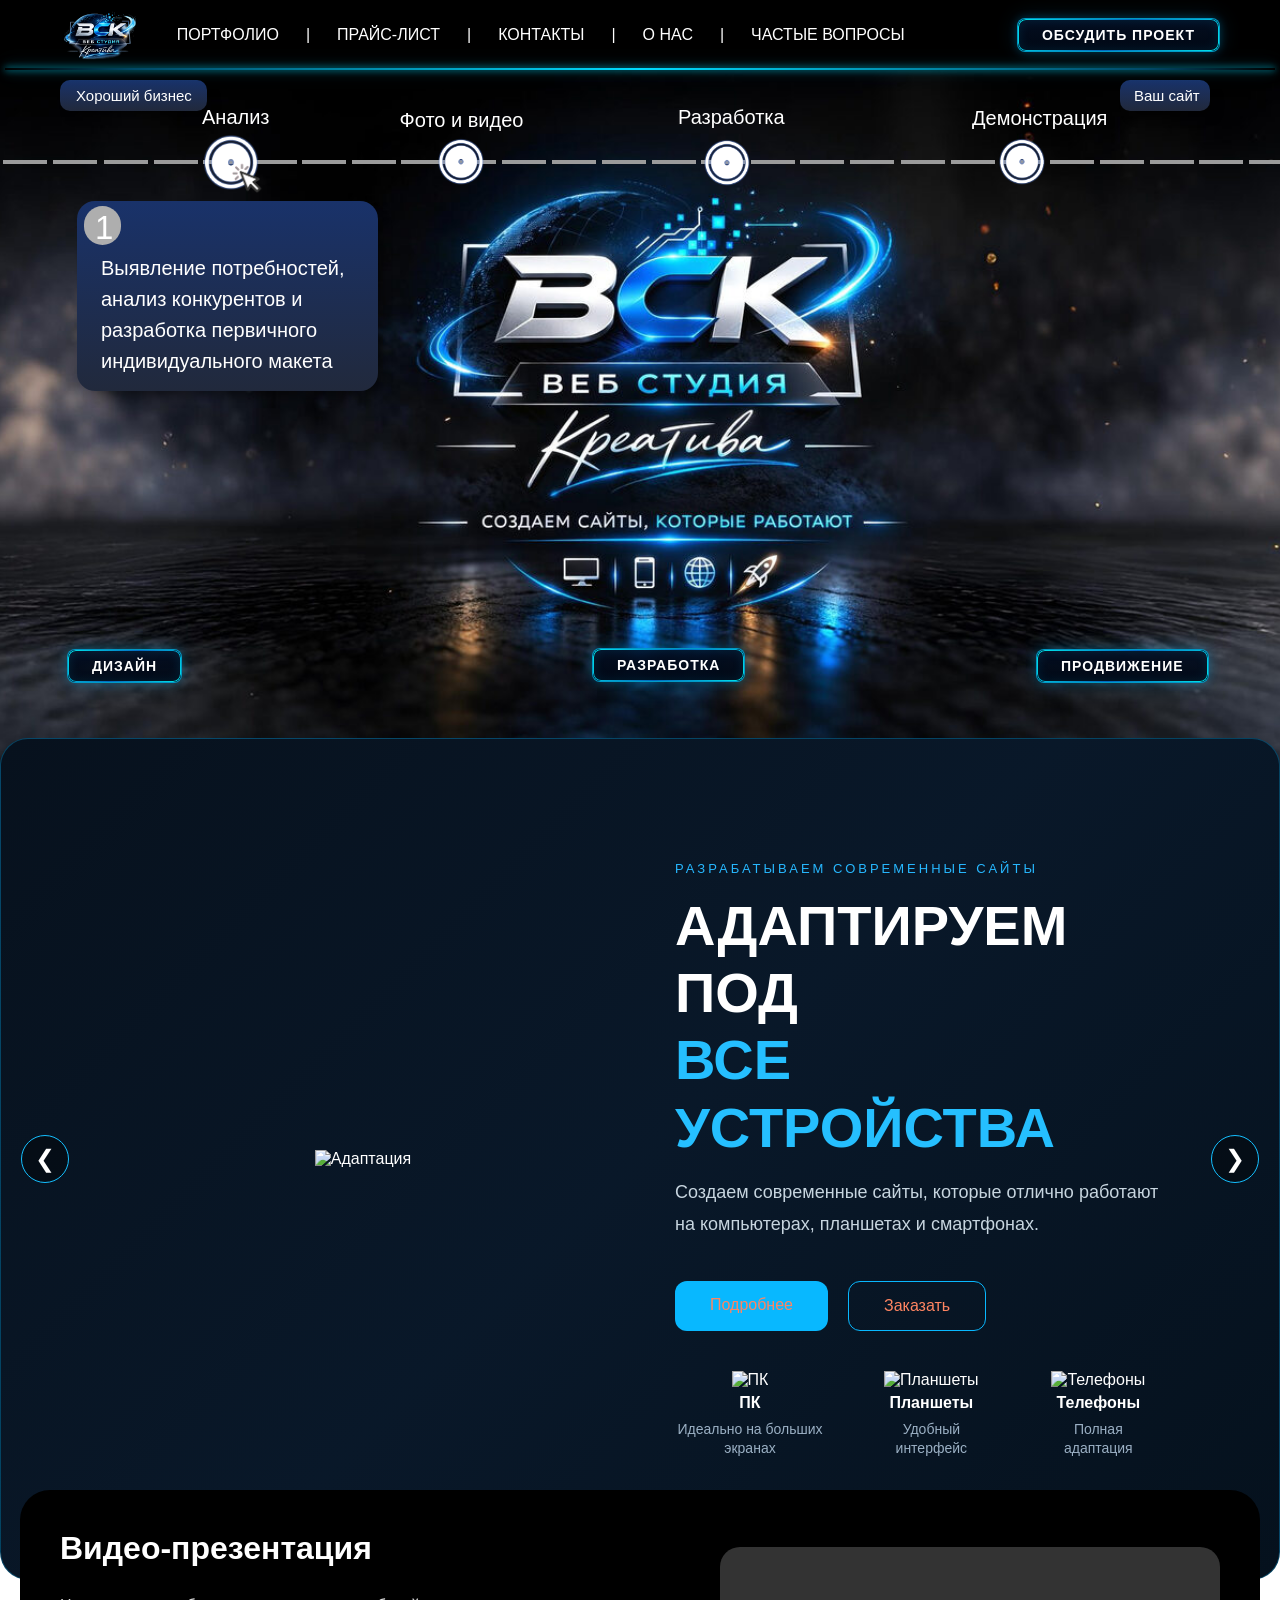
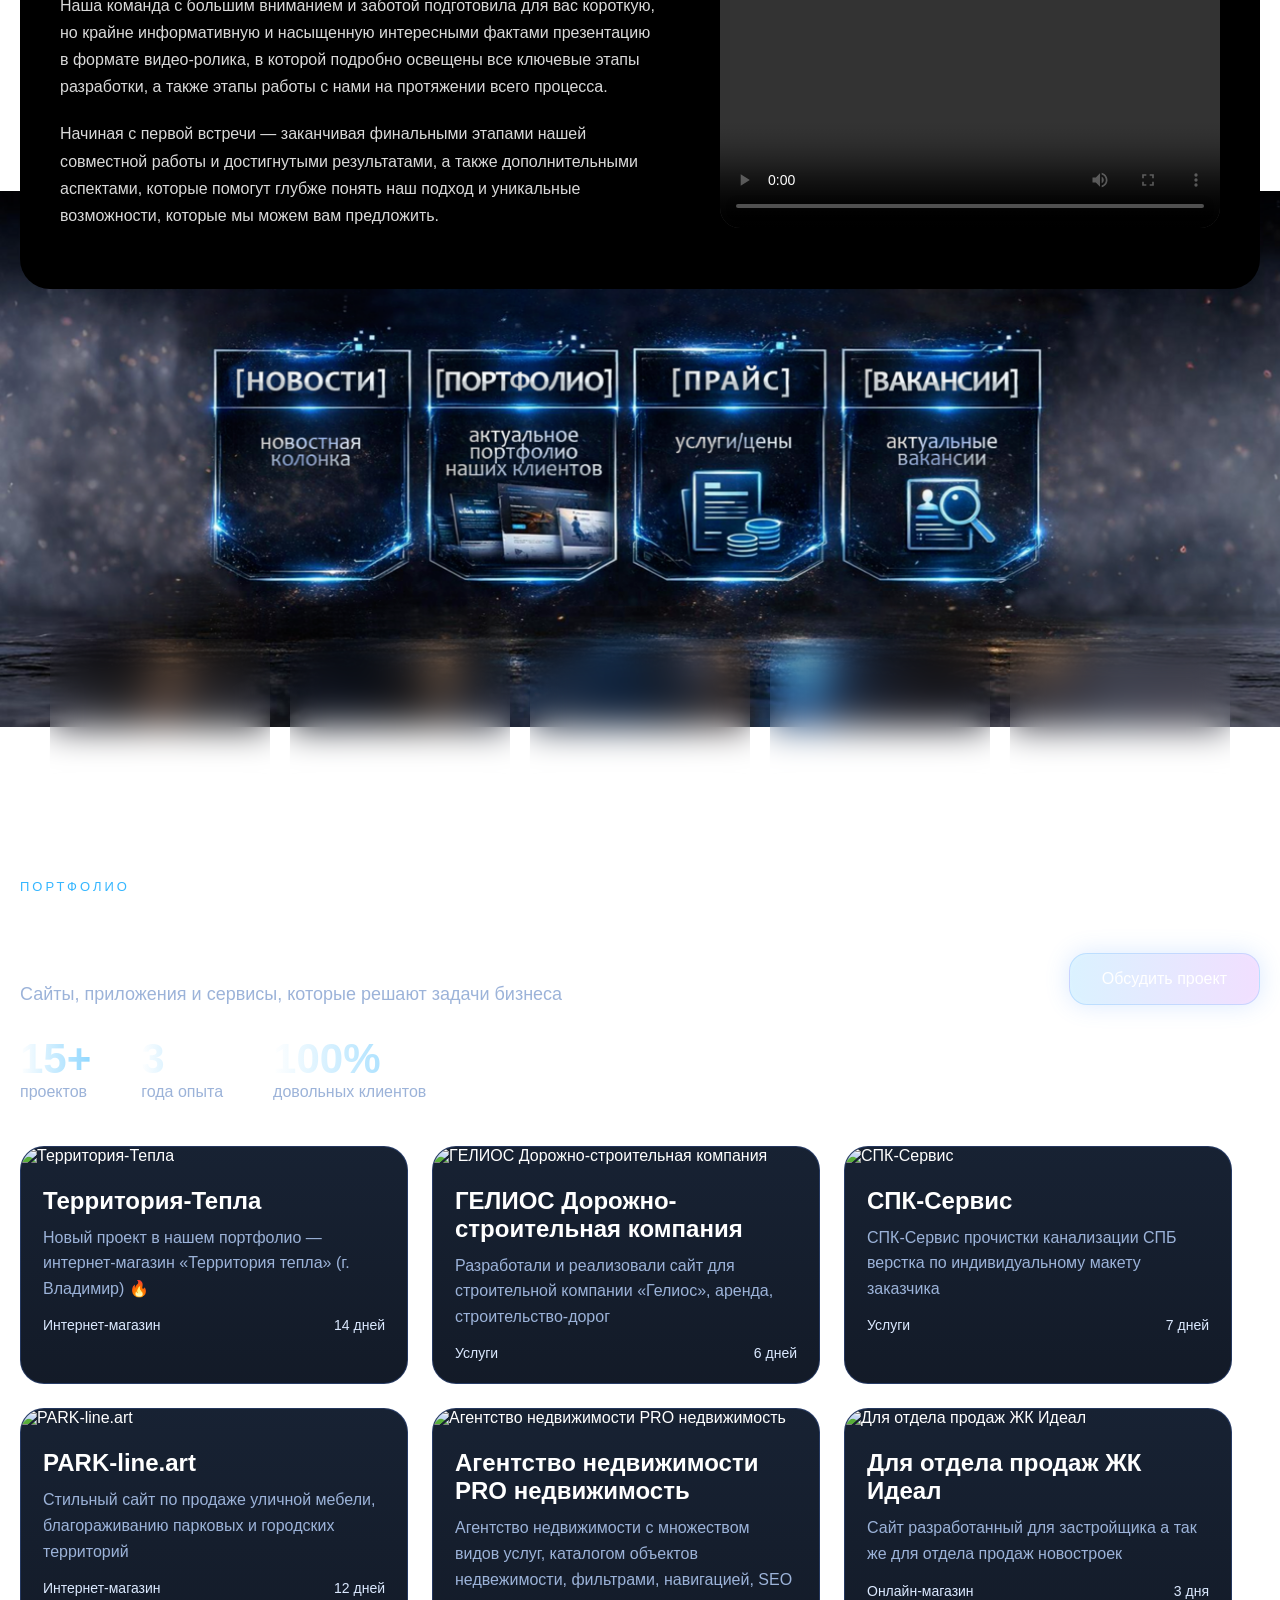
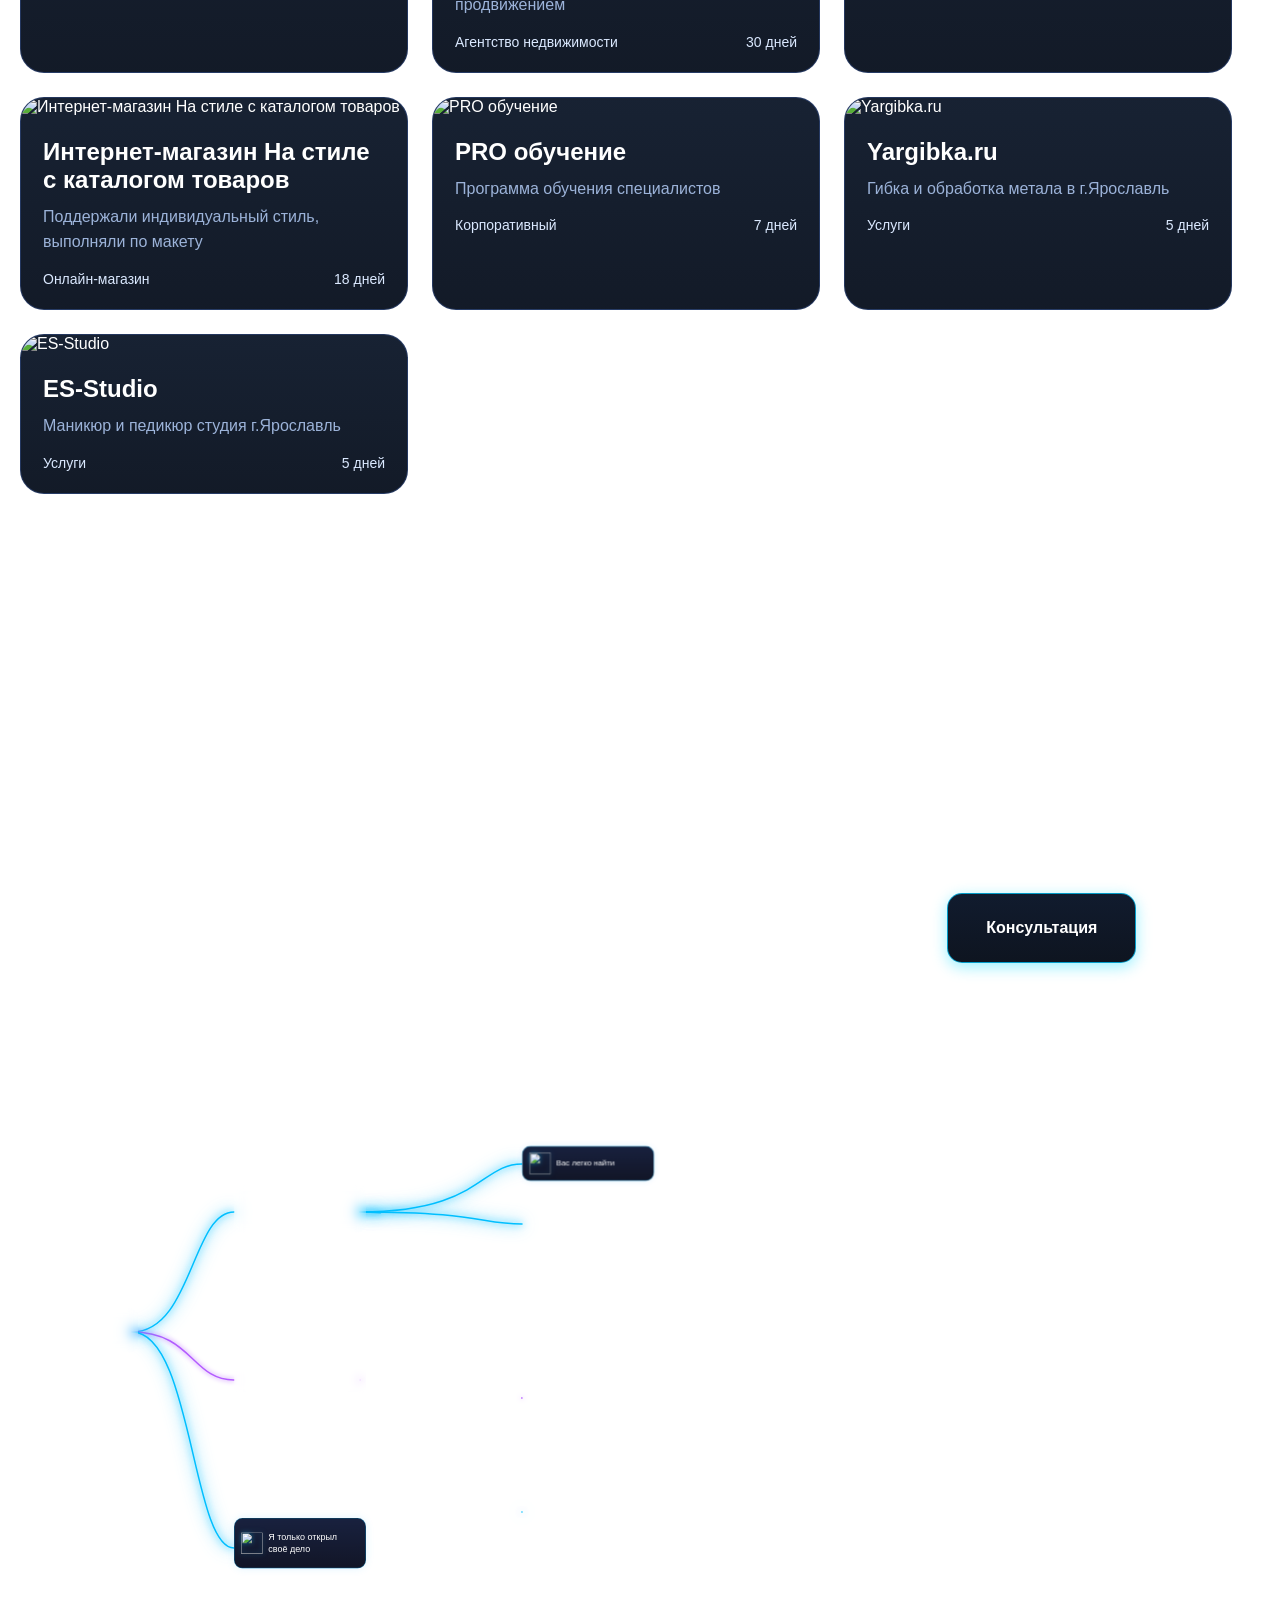
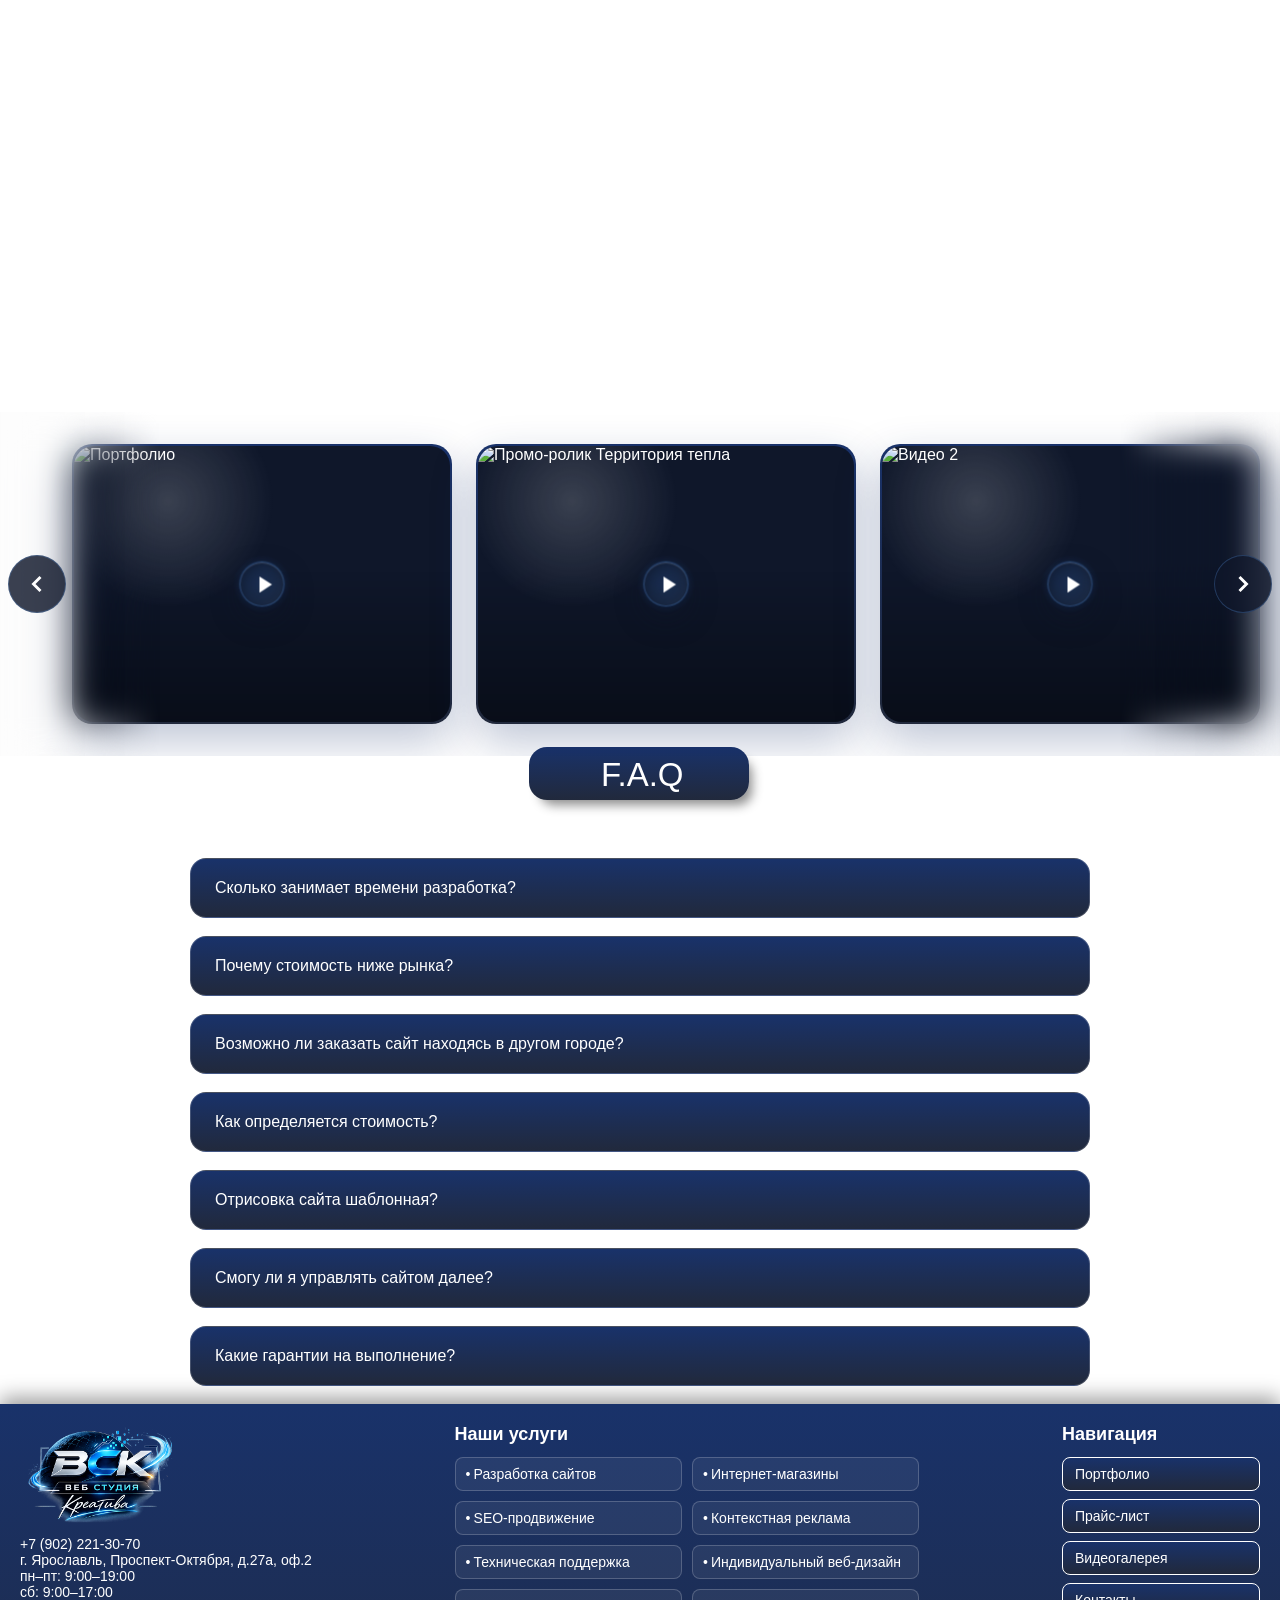
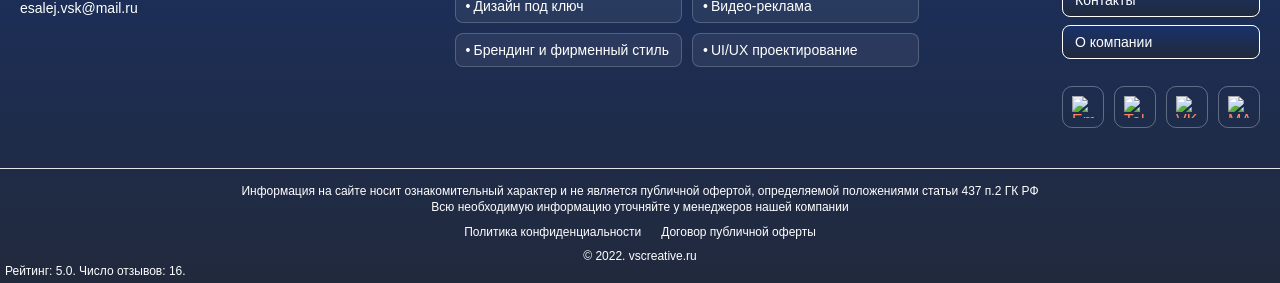
==== index.html @ e58adeda "Update index.html" ====
<!DOCTYPE html> <html> <head> <meta charset="utf-8" /> <meta http-equiv="Content-Type" content="text/html; charset=utf-8" /> <meta name="viewport" content="width=device-width, initial-scale=1.0" /> <!--metatextblock--> <title>Разработка сайтов с нуля, под ключ индивидуально</title> <meta name="description" content="Все виды сайтов, квиз-формы, лендинг, онлайн-магазин, корпоративный. " /> <meta name="keywords" content="Создание сайтов с нуля, дизайн сайтов, разработка сайтов под ключ, индивидуальная разработка, веб-дизайн, UX/UI дизайн, адаптивные сайты, креативный дизайн, портфолио веб-разработчика, создание лендингов, корпоративные сайты, сайт под ключ, заказать сайт," /> <meta property="og:url" content="http://vscreative.ru" /> <meta property="og:title" content="Заказать разработку сайта под ключ" /> <meta property="og:description" content="Мы создаём современные сайты, которые не просто красиво выглядят, а действительно работают на результат. Для нас веб-разработка — это сочетание стратегии, дизайна и технологий, направленных на рост вашего бизнеса. VS Creative — это команда специалистов, д" /> <meta property="og:type" content="website" /> <meta property="og:image" content="images/tild6137-3034-4265-b531-323938613535__-__resize__504x_____2.jpg" /> <link rel="canonical" href="http://vscreative.ru"> <!--/metatextblock--> <meta name="format-detection" content="telephone=no" /> <meta http-equiv="x-dns-prefetch-control" content="on"> <link rel="dns-prefetch" href="https://ws.tildacdn.com">  <!--favicons--> <link rel="shortcut icon" href="images/tild6465-3965-4766-b764-643033373562__2.png" type="image/x-icon"/> <!--/favicons--> <link rel="alternate" type="application/rss+xml" title="vscreative.ru" href="http://vscreative.ru/rss.xml" /> <!-- Assets --> <script src="https://neo.tildacdn.com/js/tilda-fallback-1.0.min.js" async charset="utf-8"></script> <link rel="stylesheet" href="css/tilda-grid-3.0.min.css" type="text/css" media="all" onerror="this.loaderr='y';"/> <link rel="stylesheet" href="css/tilda-blocks-page70305347.min.css?t=1781645085" type="text/css" media="all" onerror="this.loaderr='y';" /> <link rel="stylesheet" href="css/tilda-animation-2.0.min.css" type="text/css" media="all" onerror="this.loaderr='y';" /> <link rel="stylesheet" href="css/tilda-cover-1.0.min.css" type="text/css" media="all" onerror="this.loaderr='y';" /> <link rel="stylesheet" href="css/tilda-popup-1.1.min.css" type="text/css" media="print" onload="this.media='all';" onerror="this.loaderr='y';" /> <noscript><link rel="stylesheet" href="css/tilda-popup-1.1.min.css" type="text/css" media="all" /></noscript> <link rel="stylesheet" href="css/fonts-tildasans.css" type="text/css" media="all" onerror="this.loaderr='y';" /> <script nomodule src="js/tilda-polyfill-1.0.min.js" charset="utf-8"></script> <script type="text/javascript">function t_onReady(func) {if(document.readyState!='loading') {func();} else {document.addEventListener('DOMContentLoaded',func);}}
function t_onFuncLoad(funcName,okFunc,time) {if(typeof window[funcName]==='function') {okFunc();} else {setTimeout(function() {t_onFuncLoad(funcName,okFunc,time);},(time||100));}}function t396_initialScale(t){var e=document.getElementById("rec"+t);if(e){var i=e.querySelector(".t396__artboard");if(i){window.tn_scale_initial_window_width||(window.tn_scale_initial_window_width=document.documentElement.clientWidth);var a=window.tn_scale_initial_window_width,r=[],n,l=i.getAttribute("data-artboard-screens");if(l){l=l.split(",");for(var o=0;o<l.length;o++)r[o]=parseInt(l[o],10)}else r=[320,480,640,960,1200];for(var o=0;o<r.length;o++){var d=r[o];a>=d&&(n=d)}var _="edit"===window.allrecords.getAttribute("data-tilda-mode"),c="center"===t396_getFieldValue(i,"valign",n,r),s="grid"===t396_getFieldValue(i,"upscale",n,r),w=t396_getFieldValue(i,"height_vh",n,r),g=t396_getFieldValue(i,"height",n,r),u=!!window.opr&&!!window.opr.addons||!!window.opera||-1!==navigator.userAgent.indexOf(" OPR/");if(!_&&c&&!s&&!w&&g&&!u){var h=parseFloat((a/n).toFixed(3)),f=[i,i.querySelector(".t396__carrier"),i.querySelector(".t396__filter")],v=Math.floor(parseInt(g,10)*h)+"px",p;i.style.setProperty("--initial-scale-height",v);for(var o=0;o<f.length;o++)f[o].style.setProperty("height","var(--initial-scale-height)");t396_scaleInitial__getElementsToScale(i).forEach((function(t){t.style.zoom=h}))}}}}function t396_scaleInitial__getElementsToScale(t){return t?Array.prototype.slice.call(t.children).filter((function(t){return t&&(t.classList.contains("t396__elem")||t.classList.contains("t396__group"))})):[]}function t396_getFieldValue(t,e,i,a){var r,n=a[a.length-1];if(!(r=i===n?t.getAttribute("data-artboard-"+e):t.getAttribute("data-artboard-"+e+"-res-"+i)))for(var l=0;l<a.length;l++){var o=a[l];if(!(o<=i)&&(r=o===n?t.getAttribute("data-artboard-"+e):t.getAttribute("data-artboard-"+e+"-res-"+o)))break}return r}window.TN_SCALE_INITIAL_VER="1.0",window.tn_scale_initial_window_width=null;</script> <script src="js/tilda-scripts-3.0.min.js" charset="utf-8" defer onerror="this.loaderr='y';"></script> <script src="js/tilda-blocks-page70305347.min.js?t=1781645085" charset="utf-8" async onerror="this.loaderr='y';"></script> <script src="js/lazyload-1.3.min.export.js" charset="utf-8" async onerror="this.loaderr='y';"></script> <script src="js/tilda-animation-2.0.min.js" charset="utf-8" async onerror="this.loaderr='y';"></script> <script src="js/tilda-zero-1.1.min.js" charset="utf-8" async onerror="this.loaderr='y';"></script> <script src="js/tilda-cover-1.0.min.js" charset="utf-8" async onerror="this.loaderr='y';"></script> <script src="js/tilda-popup-1.0.min.js" charset="utf-8" async onerror="this.loaderr='y';"></script> <script src="js/tilda-animation-sbs-1.0.min.js" charset="utf-8" async onerror="this.loaderr='y';"></script> <script src="js/tilda-zero-scale-1.0.min.js" charset="utf-8" async onerror="this.loaderr='y';"></script> <script src="js/tilda-zero-fixed-1.0.min.js" charset="utf-8" async onerror="this.loaderr='y';"></script> <script src="js/tilda-events-1.0.min.js" charset="utf-8" async onerror="this.loaderr='y';"></script> <!-- nominify begin --><meta name="yandex-verification" content="2bc52bf486440272" /><!-- nominify end --><script type="text/javascript">window.dataLayer=window.dataLayer||[];</script> <script type="text/javascript">(function() {var ttt='cebo';var tt='oog';var re=new RegExp("bot|g" + tt + "le|yandex|baidu|bing|msn|duckduckbot|teoma|slurp|crawler|spider|robot|crawling|fa" + ttt + "ok","i");if((re.test(navigator.userAgent))===false&&typeof(sessionStorage)!='undefined'&&sessionStorage.getItem('visited')!=='y'&&document.visibilityState){var style=document.createElement('style');style.type='text/css';style.innerHTML='@media screen and (min-width: 980px) {.t-records {opacity: 0;}.t-records_animated {-webkit-transition: opacity ease-in-out .2s;-moz-transition: opacity ease-in-out .2s;-o-transition: opacity ease-in-out .2s;transition: opacity ease-in-out .2s;}.t-records.t-records_visible {opacity: 1;}}';document.getElementsByTagName('head')[0].appendChild(style);function t_setvisRecs(){var alr=document.querySelectorAll('.t-records');Array.prototype.forEach.call(alr,function(el) {el.classList.add("t-records_animated");});setTimeout(function() {Array.prototype.forEach.call(alr,function(el) {el.classList.add("t-records_visible");});sessionStorage.setItem("visited","y");},400);}
document.addEventListener('DOMContentLoaded',t_setvisRecs);}})();</script></head> <body class="t-body" style="margin:0;"> <!--allrecords--> <div id="allrecords" data-tilda-export="yes" class="t-records" data-hook="blocks-collection-content-node" data-tilda-project-id="12855071" data-tilda-page-id="70305347" data-tilda-formskey="b17de8ba4db86a3c24ada66112855071" data-tilda-cookie="no" data-tilda-imgoptimoff="yes" data-tilda-lazy="yes" data-tilda-root-zone="com" data-tilda-page-headcode="yes" data-tilda-ts="y" data-tilda-project-country="RU"> <div id="rec1594980261" class="r t-rec" style=" " data-animationappear="off" data-record-type="131"> <!-- T123 --> <div class="t123"> <div class="t-container_100 "> <div class="t-width t-width_100 "> <!-- nominify begin --> <html> <head> <meta http-equiv="Content-Type" content="text/html; charset=UTF-8"> </head> <body>Verification: 2bc52bf486440272</body> </html> <!-- nominify end --> </div> </div> </div> </div> <div id="rec2175521681" class="r t-rec" style=" " data-animationappear="off" data-record-type="131"> <!-- T123 --> <div class="t123"> <div class="t-container_100 "> <div class="t-width t-width_100 "> <!-- nominify begin --> <!-- Yandex.Metrika counter --> <script type="text/javascript">
    (function(m,e,t,r,i,k,a){
        m[i]=m[i]||function(){(m[i].a=m[i].a||[]).push(arguments)};
        m[i].l=1*new Date();
        for (var j = 0; j < document.scripts.length; j++) {if (document.scripts[j].src === r) { return; }}
        k=e.createElement(t),a=e.getElementsByTagName(t)[0],k.async=1,k.src=r,a.parentNode.insertBefore(k,a)
    })(window, document,'script','https://mc.yandex.ru/metrika/tag.js?id=108663267', 'ym');

    ym(108663267, 'init', {ssr:true, webvisor:true, clickmap:true, ecommerce:"dataLayer", referrer: document.referrer, url: location.href, accurateTrackBounce:true, trackLinks:true});
</script> <noscript><div><img src="https://mc.yandex.ru/watch/108663267" style="position:absolute; left:-9999px;" alt="" /></div></noscript> <!-- nominify end --> </div> </div> </div> </div> <div id="rec1945871741" class="r t-rec" style=" " data-animationappear="off" data-record-type="131"> <!-- T123 --> <div class="t123"> <div class="t-container_100 "> <div class="t-width t-width_100 "> <!-- nominify begin --> <header class="site-header"> <div class="header-container"> <a href="https://vscreative.ru/" class="logo"> <img src="images/tild3037-3862-4231-b837-666666646264__logo2.png" alt="Логотип"> </a> <nav class="site-nav"> <ul> <li><a href="#port">ПОРТФОЛИО</a></li> <li><span class="divider">|</span></li> <li><a href="#price">ПРАЙС-ЛИСТ</a></li> <li><span class="divider">|</span></li> <li class="has-submenu"> <a href="#contacts">КОНТАКТЫ</a> <div class="submenu"> <div class="submenu-icons"> <a href="https://vk.com/vskdesign" target="_blank"> <img src="https://s3.twcstorage.ru/df06c409-d71b78f0-64cf-4b11-a85a-d2bdbccb2f77/%D1%81%D0%B0%D0%B9%D1%82/0141895faa17cdf85f1d53b01acde97dW.png" alt="WhatsApp"> </a> <a href="#contacts-popup"> <img src="https://s3.twcstorage.ru/df06c409-d71b78f0-64cf-4b11-a85a-d2bdbccb2f77/%D1%81%D0%B0%D0%B9%D1%82/mail.png" alt="Email"> </a> <a href="https://t.me/russian_bosss" target="_blank"> <img src="https://s3.twcstorage.ru/df06c409-d71b78f0-64cf-4b11-a85a-d2bdbccb2f77/%D1%81%D0%B0%D0%B9%D1%82/telegramw.png" alt="Telegram"> </a> </div> <a href="tel:+79022213070" class="submenu-phone">
      +7 (902) 221-30-70
    </a> </div> </li> <li><span class="divider">|</span></li> <li><a href="#about-modal">О НАС</a></li> <li><span class="divider">|</span></li> <li><a href="#faq">ЧАСТЫЕ ВОПРОСЫ</a></li> </ul> </nav> <a href="#form" class="header-cta">ОБСУДИТЬ ПРОЕКТ</a> <div class="burger" id="burger"> <span></span> <span></span> <span></span> </div> </div> <div class="mobile-menu" id="mobileMenu"> <button class="mobile-menu-close" id="mobileMenuClose" aria-label="Закрыть меню">
    ✕
  </button> <a href="https://vscreative.ru/" class="mobile-logo"> <img src="images/tild3037-3862-4231-b837-666666646264__logo2.png" alt="Логотип"> </a> <ul class="mobile-nav"> <li><a href="#port">Портфолио</a></li> <li><a href="#price">Прайс-лист</a></li> <li><a href="#mobile">Контакты</a></li> <li><a href="#about-modal">О нас</a></li> <li><a href="#faq">Частые вопросы</a></li> </ul> <div class="mobile-menu-contacts"> <div class="mobile-socials"> <a href="https://vk.com/vskdesign" target="_blank"> <img src="https://s3.twcstorage.ru/df06c409-d71b78f0-64cf-4b11-a85a-d2bdbccb2f77/%D1%81%D0%B0%D0%B9%D1%82/0141895faa17cdf85f1d53b01acde97dW.png" alt="VK"> </a> <a href="#contacts-popup"> <img src="https://s3.twcstorage.ru/df06c409-d71b78f0-64cf-4b11-a85a-d2bdbccb2f77/%D1%81%D0%B0%D0%B9%D1%82/mail.png" alt="Email"> </a> <a href="https://t.me/russian_bosss" target="_blank"> <img src="https://s3.twcstorage.ru/df06c409-d71b78f0-64cf-4b11-a85a-d2bdbccb2f77/%D1%81%D0%B0%D0%B9%D1%82/telegramw.png" alt="Telegram"> </a> </div> <a href="tel:+79022213070" class="mobile-phone">
    Отдел заказов: +7 (902) 221-30-70
  </a> </div> <a href="#form" class="mobile-menu-cta">Обсудить проект</a> </div> <div class="mobile-menu-overlay" id="menuOverlay"></div> </header> <style>

@font-face {
  font-family: 'TildaSans';
  src: url('TildaSans.woff2') format('woff2');
}

.site-header {
  position: fixed;
  top: 0;
  left: 0;
  width: 100%;
  background: #000;
  box-shadow: 0 4px 6px rgba(0,0,0,0.3);
  z-index: 100016;
  font-family: 'TildaSans', sans-serif;
  overflow: visible;
}

.site-header::after {
  content: "";
  position: absolute;
  left: 5px;
  right: 5px;
  bottom: 0;
  height: 2px;
  background: linear-gradient(
    90deg,
    transparent 0%,
    rgba(0, 180, 255, 0.4) 10%,
    rgba(0, 220, 255, 1) 50%,
    rgba(0, 180, 255, 0.4) 90%,
    transparent 100%
  );
  box-shadow:
    0 0 6px rgba(0, 220, 255, 0.8),
    0 0 12px rgba(0, 220, 255, 0.5),
    0 0 20px rgba(0, 220, 255, 0.3);
  pointer-events: none;
}

.header-container {
  max-width: 1200px;
  margin: 0 auto;
  display: flex;
  align-items: center;
  padding: 10px 20px;
}
.burger {
  display: none;
  flex-direction: column;
  justify-content: space-between;
  width: 25px;
  height: 18px;
  cursor: pointer;
}
.burger span {
  display: block;
  height: 3px;
  background: #fff;
  border-radius: 2px;
}
.logo img {
  height: 50px;
  display: block;
}

.site-nav ul {
  display: flex;
  align-items: center;
  list-style: none;
  margin: 0;
  padding: 0;
}

.site-nav li {
  position: relative;
  margin: 0 5px;
}

.site-nav a {
  display: inline-block;
  padding: 8px 12px;
  text-decoration: none;
  color: #fff !important;
  font-family: 'TildaSans', sans-serif;
  font-weight: 500;
  position: relative;
}

.site-nav a::after {
  content: '';
  position: absolute;
  left: 50%;
  bottom: -2px;
  width: 0;
  height: 1px;
  transform: translateX(-50%);
  border-radius: 2px;

  background: linear-gradient(
    90deg,
    transparent 0%,
    rgba(0, 180, 255, 0.7) 20%,
    rgba(0, 220, 255, 1) 50%,
    rgba(0, 180, 255, 0.7) 80%,
    transparent 100%
  );

  box-shadow:
    0 0 6px rgba(0, 220, 255, 0.9),
    0 0 12px rgba(0, 220, 255, 0.6),
    0 0 20px rgba(0, 220, 255, 0.35);

  transition: width 0.35s ease;
}

.site-nav a:hover::after {
  width: 100%;
}

.divider {
  color: #fff;
  margin: 0 5px;
}


.has-submenu {
  position: relative;
}

.has-submenu::after {
  content: "";
  position: absolute;
  left: 0;
  top: 100%;
  width: 100%;
  height: 25px; 
}

.has-submenu .submenu {
  position: absolute;
  top: calc(100% + 25px);
  left: 0;
  min-width: 260px;

  padding: 20px;
  border-radius: 16px;

  background: rgba(8, 20, 45, 0.35);
  backdrop-filter: blur(18px);
  -webkit-backdrop-filter: blur(18px);

  border: 1px solid rgba(0, 220, 255, 0.45);
  box-shadow:
    inset 0 0 12px rgba(0, 180, 255, 0.12),
    0 0 12px rgba(0, 220, 255, 0.18),
    0 0 28px rgba(0, 220, 255, 0.12);

  display: flex;
  flex-direction: column;
  align-items: flex-start;
  gap: 15px;

  opacity: 0;
  visibility: hidden;
  pointer-events: none;
  transform: translateY(12px) scale(0.98);

  transition:
    opacity 0.3s ease,
    transform 0.3s ease,
    visibility 0.3s ease;
    
  overflow: hidden;
}

.has-submenu .submenu::after {
  content: "";
  position: absolute;
  left: 12px;
  right: 12px;
  bottom: 0;
  height: 2px;

  background: linear-gradient(
    90deg,
    transparent 0%,
    rgba(0, 180, 255, 0.45) 15%,
    rgba(0, 220, 255, 1) 50%,
    rgba(0, 180, 255, 0.45) 85%,
    transparent 100%
  );

  box-shadow:
    0 0 8px rgba(0, 220, 255, 0.8),
    0 0 18px rgba(0, 220, 255, 0.35);
}
.has-submenu:hover .submenu {
  opacity: 1;
  visibility: visible;
  pointer-events: auto;
  transform: translateY(0) scale(1);
}

.submenu-icons {
  display: flex;
  gap: 20px;
}


.submenu-icons a {
  display: flex;
  align-items: center;
  justify-content: center;
  width: 25px;
  height: 25px;
  border-radius: 12px;

  box-shadow: 0 2px 6px rgba(0,0,0,0.25); 
  transition: transform 0.2s ease, box-shadow 0.2s ease;
}

.submenu-icons a:hover {
  transform: translateY(-3px);
  box-shadow: 0 6px 14px rgba(0,0,0,0.35);
}

.submenu-phone {
  color: #fff;
  font-size: 14px;
  text-decoration: none;
  margin-left: -20px;
}

.submenu-phone:hover {
  opacity: 0.7;
}
.submenu-icons {
  display: flex;
  gap: 20px;
  width: auto;
}

.submenu-icons a {
  all: unset; 
  display: flex;
  align-items: center;
  justify-content: center;

  width: 50px;
  height: 50px;
  cursor: pointer;

  border-radius: 12px;
  box-shadow: 0 2px 6px rgba(0,0,0,0.25);
  transition: transform 0.2s ease, box-shadow 0.2s ease;
}

.submenu-icons a:hover {
  transform: translateY(-3px);
  box-shadow:
    0 0 10px rgba(0, 220, 255, 0.35),
    0 0 20px rgba(0, 220, 255, 0.18);
}

.submenu-icons img {
  width: 40px;
  height: 40px;
  display: block;
}

.submenu-phone {
  all: unset;
  cursor: pointer;
  color: #fff;
  font-size: 14px;
  display: block;
  margin-top: 5px;
}
@media (max-width: 900px) {
  .header-container {
    justify-content: space-between; 
    height: 50px;
    padding: 0 15px;
  }
  .site-nav ul {
    flex-wrap: wrap;
    justify-content: center;
  }
  .divider {
    display: none;
  }
}
.mobile-menu {
  position: fixed;
  top: 0;
  right: -60%;
  width: 60%;
  height: 100vh;
  background: #182f61;
  box-shadow: -4px 0 8px rgba(0,0,0,0.3);
  transition: right 0.3s ease;
  display: flex;
  flex-direction: column;
  padding: 20px;
  z-index: 1005;
}

.mobile-menu.active {
  right: 0;
}

.mobile-logo img {
  width: 120px;
  margin-bottom: 30px;
}

.mobile-nav {
  list-style: none;
  padding: 0;
  margin: 0;
  display: flex;
  flex-direction: column;
  gap: 20px;
}

.mobile-nav li a {
  text-decoration: none;
  color: #fff !important;
  font-size: 18px;
  font-weight: 500;
}
.mobile-menu-overlay {
  position: fixed;
  top: 0;
  left: 0;
  width: 100vw;
  height: 100vh;
  background: rgba(0,0,0,0.4);
  opacity: 0;
  visibility: hidden;
  transition: opacity 0.3s ease;
  z-index: 999; 
}

.mobile-menu-overlay.active {
  opacity: 1;
  visibility: visible;
}

@media (max-width: 900px) {
  .site-nav {
    display: none; 
  }

  .burger {
    display: flex;
  }

  .header-container {
    height: 50px;
    padding: 0 15px;
  }
  .header-container .logo {
  margin-right: auto;
}
}
.header-cta {
  position: relative;
  display: inline-flex;
  align-items: center;
  justify-content: center;
  margin-left: auto;
  padding: 8px 24px;
  color: #fff !important;
  text-decoration: none;
  text-transform: uppercase;
  font-size: 14px;
  font-weight: 600;
  letter-spacing: 1px;
  border-radius: 8px;
  background: linear-gradient(180deg, rgba(4,15,35,.95), rgba(1,8,20,.95));
  border: 1px solid rgba(0, 200, 255, 0.75);
  box-shadow:
    inset 0 0 12px rgba(0, 180, 255, 0.15),
    0 0 10px rgba(0, 180, 255, 0.25),
    0 0 22px rgba(0, 180, 255, 0.15);
  transition: all .35s ease;
  overflow: hidden;
  white-space: nowrap;
}

.header-cta::before {
  content: '';
  position: absolute;
  inset: 0;
  border-radius: inherit;
  padding: 1px;
  background: linear-gradient(135deg,
    rgba(0,255,255,.9),
    rgba(0,140,255,.7),
    rgba(0,255,255,.9));
  -webkit-mask: linear-gradient(#fff 0 0) content-box,
                linear-gradient(#fff 0 0);
  -webkit-mask-composite: xor;
          mask-composite: exclude;
  pointer-events: none;
}

.header-cta::after {
  content: '';
  position: absolute;
  top: 0;
  left: -120%;
  width: 80%;
  height: 100%;
  background: linear-gradient(
    90deg,
    transparent,
    rgba(0, 220, 255, 0.45),
    transparent
  );
  transition: left .6s ease;
}

.header-cta:hover {
  color: #fff;
  transform: translateY(-2px);
  box-shadow:
    inset 0 0 18px rgba(0, 220, 255, 0.2),
    0 0 18px rgba(0, 220, 255, 0.45),
    0 0 35px rgba(0, 220, 255, 0.25);
  text-shadow:
    0 0 8px rgba(0,220,255,.8),
    0 0 16px rgba(0,220,255,.45);
}

.header-cta:hover::after {
  left: 140%;
}

@media (max-width: 900px) {
  .header-cta {
    display: none;
  }
}

.mobile-menu {
  position: fixed;
  top: 0;
  right: -100%;
  width: min(380px, 100vw);
  height: 100vh;
  padding: 24px 24px 30px;

  display: flex;
  flex-direction: column;

  background: rgba(8, 20, 45, 0.72);
  backdrop-filter: blur(24px);
  -webkit-backdrop-filter: blur(24px);

  border-left: 1px solid rgba(0, 220, 255, 0.28);

  box-shadow:
    -10px 0 40px rgba(0, 0, 0, 0.45),
    -2px 0 20px rgba(0, 220, 255, 0.12),
    inset 1px 0 0 rgba(255, 255, 255, 0.05);

  transition: right 0.45s cubic-bezier(0.22, 1, 0.36, 1);
  z-index: 100020;
  overflow-y: auto;
}
.mobile-menu.active {
  right: 0;
}
.mobile-menu::before {
  content: "";
  position: absolute;
  inset: 0;
  border-left: 1px solid transparent;
  background: linear-gradient(
    180deg,
    rgba(0, 255, 255, 0.75),
    rgba(0, 140, 255, 0.28),
    rgba(170, 80, 255, 0.22),
    rgba(0, 255, 255, 0.55)
  );
  width: 1px;
  left: 0;
  pointer-events: none;
}

.mobile-menu::after {
  content: "";
  position: absolute;
  left: 18px;
  right: 18px;
  bottom: 0;
  height: 2px;
  background: linear-gradient(
    90deg,
    transparent,
    rgba(0, 220, 255, 1),
    transparent
  );
  box-shadow:
    0 0 10px rgba(0, 220, 255, 0.8),
    0 0 22px rgba(0, 220, 255, 0.35);
  pointer-events: none;
}

.mobile-menu.active {
  right: 0;
}

.mobile-menu-overlay {
  background: rgba(2, 8, 20, 0.68);
  backdrop-filter: blur(8px);
  -webkit-backdrop-filter: blur(8px);
  z-index: 100010;
}

.mobile-logo {
  display: block;
  width: fit-content;
  margin: 0 auto 36px;
}

.mobile-logo img {
  display: block;
  width: 130px;
  height: auto;
}

.mobile-nav {
  display: flex;
  flex-direction: column;
  gap: 10px;
  margin: 0;
  padding: 0;
  list-style: none;
}

.mobile-nav li {
  list-style: none;
}

.mobile-nav li a {
  display: flex;
  align-items: center;
  min-height: 56px;
  padding: 0 20px;

  border-radius: 16px;
  text-decoration: none;

  color: #fff !important;
  font-size: 16px;
  font-weight: 600;
  letter-spacing: 0.03em;

  background: rgba(255, 255, 255, 0.04);
  border: 1px solid rgba(255, 255, 255, 0.06);

  backdrop-filter: blur(10px);
  -webkit-backdrop-filter: blur(10px);

  transition: all 0.3s ease;
}

.mobile-nav li a:hover,
.mobile-nav li a:active {
  transform: translateX(6px);
  border-color: rgba(0, 220, 255, 0.28);
  background: rgba(0, 220, 255, 0.08);
  box-shadow:
    0 0 18px rgba(0, 220, 255, 0.12),
    inset 0 0 18px rgba(0, 220, 255, 0.05);
}

.mobile-menu-cta {
  margin-top: auto;
  display: flex;
  align-items: center;
  justify-content: center;

  min-height: 48px;
  padding: 0 15px;

  border-radius: 18px;
  text-decoration: none;
  text-transform: uppercase;

  color: #fff !important;
  font-size: 15px;
  font-weight: 700;
  letter-spacing: 0.06em;

  background: linear-gradient(
    135deg,
    rgba(0, 220, 255, 0.20),
    rgba(0, 120, 255, 0.16),
    rgba(150, 80, 255, 0.14)
  );

  border: 1px solid rgba(0, 220, 255, 0.35);

  box-shadow:
    inset 0 1px 0 rgba(255,255,255,0.10),
    0 0 24px rgba(0, 220, 255, 0.18),
    0 12px 30px rgba(0,0,0,0.28);

  transition: all 0.35s ease;
}

.mobile-menu-cta:hover,
.mobile-menu-cta:active {
  transform: translateY(-2px);
  box-shadow:
    inset 0 1px 0 rgba(255,255,255,0.14),
    0 0 34px rgba(0, 220, 255, 0.28),
    0 16px 40px rgba(0,0,0,0.32);
}
.mobile-menu {
  padding-bottom: calc(30px + env(safe-area-inset-bottom));
  padding-bottom: calc(30px + constant(safe-area-inset-bottom));
}

.mobile-menu-cta {
  margin-top: auto;
  margin-bottom: calc(16px + env(safe-area-inset-bottom));
  margin-bottom: calc(16px + constant(safe-area-inset-bottom));
  flex-shrink: 0;
}

@media (max-width: 900px) {
  .mobile-menu-cta {
    margin-bottom: calc(60px + env(safe-area-inset-bottom));
    margin-bottom: calc(60px + constant(safe-area-inset-bottom));
  }
}
.mobile-menu-close {
  position: absolute;
  top: 18px;
  right: 18px;
  width: 42px;
  height: 42px;
  border: none;
  border-radius: 14px;
  background: rgba(255, 255, 255, 0.06);
  color: #fff;
  font-size: 22px;
  cursor: pointer;
  display: flex;
  align-items: center;
  justify-content: center;

  border: 1px solid rgba(0, 220, 255, 0.2);
  backdrop-filter: blur(10px);
  -webkit-backdrop-filter: blur(10px);

  transition: all 0.3s ease;
  z-index: 5;
}

.mobile-menu-close:hover {
  transform: rotate(90deg);
  border-color: rgba(0, 220, 255, 0.5);
  box-shadow:
    0 0 15px rgba(0, 220, 255, 0.25),
    inset 0 0 12px rgba(0, 220, 255, 0.08);
}
.mobile-menu-contacts {
  margin-top: 28px;
  text-align: center;
}

.mobile-socials {
  display: flex;
  justify-content: center;
  gap: 18px;
  margin-bottom: 20px;
}

.mobile-socials a {
  display: flex;
  align-items: center;
  justify-content: center;
  width: 54px;
  height: 54px;
  border-radius: 16px;
  background: rgba(255, 255, 255, 0.05);
  border: 1px solid rgba(0, 220, 255, 0.15);
  backdrop-filter: blur(10px);
  -webkit-backdrop-filter: blur(10px);
  transition: all 0.3s ease;
}

.mobile-socials a:hover,
.mobile-socials a:active {
  transform: translateY(-4px);
  border-color: rgba(0, 220, 255, 0.4);
  box-shadow:
    0 0 18px rgba(0, 220, 255, 0.18),
    inset 0 0 14px rgba(0, 220, 255, 0.08);
}

.mobile-socials img {
  width: 34px;
  height: 34px;
  display: block;
}

.mobile-phone {
  display: inline-block;
  color: #fff !important;
  text-decoration: none;
  font-size: 17px;
  font-weight: 600;
  letter-spacing: 0.03em;
  transition: all 0.3s ease;
}

.mobile-phone:hover,
.mobile-phone:active {
  color: #00dcff !important;
  text-shadow:
    0 0 10px rgba(0, 220, 255, 0.45);
}
</style> <script>
const burger = document.getElementById('burger');
const mobileMenu = document.getElementById('mobileMenu');
const menuOverlay = document.getElementById('menuOverlay');
const mobileMenuClose = document.getElementById('mobileMenuClose');
const mobileLinks = document.querySelectorAll('.mobile-nav a, .mobile-menu-cta');

function openMenu() {
  mobileMenu.classList.add('active');
  menuOverlay.classList.add('active');
  document.body.style.overflow = 'hidden';
}

function closeMenu() {
  mobileMenu.classList.remove('active');
  menuOverlay.classList.remove('active');
  document.body.style.overflow = '';
}

burger.addEventListener('click', () => {
  if (mobileMenu.classList.contains('active')) {
    closeMenu();
  } else {
    openMenu();
  }
});

mobileMenuClose.addEventListener('click', closeMenu);
menuOverlay.addEventListener('click', closeMenu);

mobileLinks.forEach(link => {
  link.addEventListener('click', () => {
    closeMenu();
  });
});
</script> <!-- nominify end --> </div> </div> </div> </div> <div id="rec1104290531" class="r t-rec t-rec_pt_0" style="padding-top:0px; " data-animationappear="off" data-record-type="396"> <!-- T396 --> <style>#rec1104290531 .t396__artboard {height:0px;overflow:visible;}#rec1104290531 .t396__filter {height:0px;}#rec1104290531 .t396__carrier{height:0px;background-position:center center;background-attachment:scroll;background-size:cover;background-repeat:no-repeat;}@media screen and (max-width:1899px) {#rec1104290531 .t396__artboard,#rec1104290531 .t396__filter,#rec1104290531 .t396__carrier {}#rec1104290531 .t396__filter {}#rec1104290531 .t396__carrier {background-attachment:scroll;}}@media screen and (max-width:1599px) {#rec1104290531 .t396__artboard,#rec1104290531 .t396__filter,#rec1104290531 .t396__carrier {}#rec1104290531 .t396__filter {}#rec1104290531 .t396__carrier {background-attachment:scroll;}}@media screen and (max-width:1199px) {#rec1104290531 .t396__artboard,#rec1104290531 .t396__filter,#rec1104290531 .t396__carrier {}#rec1104290531 .t396__filter {}#rec1104290531 .t396__carrier {background-attachment:scroll;}}@media screen and (max-width:959px) {#rec1104290531 .t396__artboard,#rec1104290531 .t396__filter,#rec1104290531 .t396__carrier {}#rec1104290531 .t396__filter {}#rec1104290531 .t396__carrier {background-attachment:scroll;}}@media screen and (max-width:639px) {#rec1104290531 .t396__artboard,#rec1104290531 .t396__filter,#rec1104290531 .t396__carrier {}#rec1104290531 .t396__filter {}#rec1104290531 .t396__carrier {background-attachment:scroll;}}@media screen and (max-width:479px) {#rec1104290531 .t396__artboard,#rec1104290531 .t396__filter,#rec1104290531 .t396__carrier {}#rec1104290531 .t396__filter {}#rec1104290531 .t396__carrier {background-attachment:scroll;}}#rec1104290531 .tn-elem[data-elem-id="1750035169000"]{z-index:3;top:148px;;left:calc(50% - 950px + 1798px);;width:44px;height:4px;}#rec1104290531 .tn-elem[data-elem-id="1750035169000"] .tn-atom{border-radius:0px 0px 0px 0px;background-color:#9b9b9b;background-position:center center;border-width:var(--t396-borderwidth,0);border-style:var(--t396-borderstyle,solid);border-color:var(--t396-bordercolor,transparent);transition:background-color var(--t396-speedhover,0s) ease-in-out,color var(--t396-speedhover,0s) ease-in-out,border-color var(--t396-speedhover,0s) ease-in-out,box-shadow var(--t396-shadowshoverspeed,0.2s) ease-in-out;}@media screen and (max-width:1899px){#rec1104290531 .tn-elem[data-elem-id="1750035169000"]{display:table;top:129px;;left:calc(50% - 800px + 1648px);;width:44px;height:4px;}}@media screen and (max-width:1599px){#rec1104290531 .tn-elem[data-elem-id="1750035169000"]{display:table;top:142px;;left:calc(50% - 600px + 1407px);;width:44px;height:4px;}}@media screen and (max-width:1199px){#rec1104290531 .tn-elem[data-elem-id="1750035169000"]{display:table;top:142px;;left:calc(50% - 480px + 1407px);;}}@media screen and (max-width:959px){#rec1104290531 .tn-elem[data-elem-id="1750035169000"]{display:table;top:142px;;left:calc(50% - 320px + 1407px);;}}@media screen and (max-width:639px){#rec1104290531 .tn-elem[data-elem-id="1750035169000"]{display:table;top:142px;;left:calc(50% - 240px + 1407px);;}}@media screen and (max-width:479px){#rec1104290531 .tn-elem[data-elem-id="1750035169000"]{display:table;top:257px;;left:calc(50% - 160px + 754px);;width:30px;height:3px;}#rec1104290531 .tn-elem[data-elem-id="1750035169000"] .tn-atom{background-color:#d5d5d5;background-size:cover;}}#rec1104290531 .tn-elem[data-elem-id="1750035169003"]{z-index:3;top:148px;;left:calc(50% - 950px + 1747px);;width:44px;height:4px;}#rec1104290531 .tn-elem[data-elem-id="1750035169003"] .tn-atom{border-radius:0px 0px 0px 0px;background-color:#9b9b9b;background-position:center center;border-width:var(--t396-borderwidth,0);border-style:var(--t396-borderstyle,solid);border-color:var(--t396-bordercolor,transparent);transition:background-color var(--t396-speedhover,0s) ease-in-out,color var(--t396-speedhover,0s) ease-in-out,border-color var(--t396-speedhover,0s) ease-in-out,box-shadow var(--t396-shadowshoverspeed,0.2s) ease-in-out;}@media screen and (max-width:1899px){#rec1104290531 .tn-elem[data-elem-id="1750035169003"]{display:table;top:129px;;left:calc(50% - 800px + 1597px);;width:44px;height:4px;}}@media screen and (max-width:1599px){#rec1104290531 .tn-elem[data-elem-id="1750035169003"]{display:table;top:142px;;left:calc(50% - 600px + 1356px);;width:44px;height:4px;}}@media screen and (max-width:1199px){#rec1104290531 .tn-elem[data-elem-id="1750035169003"]{display:table;top:142px;;left:calc(50% - 480px + 1356px);;}}@media screen and (max-width:959px){#rec1104290531 .tn-elem[data-elem-id="1750035169003"]{display:table;top:142px;;left:calc(50% - 320px + 1356px);;}}@media screen and (max-width:639px){#rec1104290531 .tn-elem[data-elem-id="1750035169003"]{display:table;top:142px;;left:calc(50% - 240px + 1356px);;}}@media screen and (max-width:479px){#rec1104290531 .tn-elem[data-elem-id="1750035169003"]{display:table;top:256px;;left:calc(50% - 160px + 4503px);;width:30px;height:3px;}#rec1104290531 .tn-elem[data-elem-id="1750035169003"] .tn-atom{background-color:#d5d5d5;background-size:cover;}}#rec1104290531 .tn-elem[data-elem-id="1750035169005"]{z-index:3;top:148px;;left:calc(50% - 950px + 1698px);;width:44px;height:4px;}#rec1104290531 .tn-elem[data-elem-id="1750035169005"] .tn-atom{border-radius:0px 0px 0px 0px;background-color:#9b9b9b;background-position:center center;border-width:var(--t396-borderwidth,0);border-style:var(--t396-borderstyle,solid);border-color:var(--t396-bordercolor,transparent);transition:background-color var(--t396-speedhover,0s) ease-in-out,color var(--t396-speedhover,0s) ease-in-out,border-color var(--t396-speedhover,0s) ease-in-out,box-shadow var(--t396-shadowshoverspeed,0.2s) ease-in-out;}@media screen and (max-width:1899px){#rec1104290531 .tn-elem[data-elem-id="1750035169005"]{display:table;top:129px;;left:calc(50% - 800px + 1548px);;width:44px;height:4px;}}@media screen and (max-width:1599px){#rec1104290531 .tn-elem[data-elem-id="1750035169005"]{display:table;top:142px;;left:calc(50% - 600px + 1307px);;width:44px;height:4px;}}@media screen and (max-width:1199px){#rec1104290531 .tn-elem[data-elem-id="1750035169005"]{display:table;top:142px;;left:calc(50% - 480px + 1307px);;}}@media screen and (max-width:959px){#rec1104290531 .tn-elem[data-elem-id="1750035169005"]{display:table;top:142px;;left:calc(50% - 320px + 1307px);;}}@media screen and (max-width:639px){#rec1104290531 .tn-elem[data-elem-id="1750035169005"]{display:table;top:142px;;left:calc(50% - 240px + 1307px);;}}@media screen and (max-width:479px){#rec1104290531 .tn-elem[data-elem-id="1750035169005"]{display:table;top:-5607px;;left:calc(50% - 160px + -5747px);;width:30px;height:3px;}#rec1104290531 .tn-elem[data-elem-id="1750035169005"] .tn-atom{background-color:#d5d5d5;background-size:cover;}}#rec1104290531 .tn-elem[data-elem-id="1750035169007"]{z-index:3;top:148px;;left:calc(50% - 950px + 1648px);;width:44px;height:4px;}#rec1104290531 .tn-elem[data-elem-id="1750035169007"] .tn-atom{border-radius:0px 0px 0px 0px;background-color:#9b9b9b;background-position:center center;border-width:var(--t396-borderwidth,0);border-style:var(--t396-borderstyle,solid);border-color:var(--t396-bordercolor,transparent);transition:background-color var(--t396-speedhover,0s) ease-in-out,color var(--t396-speedhover,0s) ease-in-out,border-color var(--t396-speedhover,0s) ease-in-out,box-shadow var(--t396-shadowshoverspeed,0.2s) ease-in-out;}@media screen and (max-width:1899px){#rec1104290531 .tn-elem[data-elem-id="1750035169007"]{display:table;top:129px;;left:calc(50% - 800px + 1498px);;width:44px;height:4px;}}@media screen and (max-width:1599px){#rec1104290531 .tn-elem[data-elem-id="1750035169007"]{display:table;top:142px;;left:calc(50% - 600px + 1257px);;width:44px;height:4px;}}@media screen and (max-width:1199px){#rec1104290531 .tn-elem[data-elem-id="1750035169007"]{display:table;top:142px;;left:calc(50% - 480px + 1257px);;}}@media screen and (max-width:959px){#rec1104290531 .tn-elem[data-elem-id="1750035169007"]{display:table;top:142px;;left:calc(50% - 320px + 1257px);;}}@media screen and (max-width:639px){#rec1104290531 .tn-elem[data-elem-id="1750035169007"]{display:table;top:142px;;left:calc(50% - 240px + 1257px);;}}@media screen and (max-width:479px){#rec1104290531 .tn-elem[data-elem-id="1750035169007"]{display:table;top:257px;;left:calc(50% - 160px + 1115px);;width:30px;height:3px;}#rec1104290531 .tn-elem[data-elem-id="1750035169007"] .tn-atom{background-color:#d5d5d5;background-size:cover;}}#rec1104290531 .tn-elem[data-elem-id="1750035169010"]{z-index:3;top:148px;;left:calc(50% - 950px + 1600px);;width:44px;height:4px;}#rec1104290531 .tn-elem[data-elem-id="1750035169010"] .tn-atom{border-radius:0px 0px 0px 0px;background-color:#9b9b9b;background-position:center center;border-width:var(--t396-borderwidth,0);border-style:var(--t396-borderstyle,solid);border-color:var(--t396-bordercolor,transparent);transition:background-color var(--t396-speedhover,0s) ease-in-out,color var(--t396-speedhover,0s) ease-in-out,border-color var(--t396-speedhover,0s) ease-in-out,box-shadow var(--t396-shadowshoverspeed,0.2s) ease-in-out;}@media screen and (max-width:1899px){#rec1104290531 .tn-elem[data-elem-id="1750035169010"]{display:table;top:129px;;left:calc(50% - 800px + 1450px);;width:44px;height:4px;}}@media screen and (max-width:1599px){#rec1104290531 .tn-elem[data-elem-id="1750035169010"]{display:table;top:142px;;left:calc(50% - 600px + 1209px);;width:44px;height:4px;}}@media screen and (max-width:1199px){#rec1104290531 .tn-elem[data-elem-id="1750035169010"]{display:table;top:142px;;left:calc(50% - 480px + 1209px);;}}@media screen and (max-width:959px){#rec1104290531 .tn-elem[data-elem-id="1750035169010"]{display:table;top:142px;;left:calc(50% - 320px + 1209px);;}}@media screen and (max-width:639px){#rec1104290531 .tn-elem[data-elem-id="1750035169010"]{display:table;top:142px;;left:calc(50% - 240px + 1209px);;}}@media screen and (max-width:479px){#rec1104290531 .tn-elem[data-elem-id="1750035169010"]{display:table;top:247px;;left:calc(50% - 160px + 744px);;width:30px;height:3px;}#rec1104290531 .tn-elem[data-elem-id="1750035169010"] .tn-atom{background-color:#d5d5d5;background-size:cover;}}#rec1104290531 .tn-elem[data-elem-id="1750035169012"]{z-index:3;top:148px;;left:calc(50% - 950px + 1550px);;width:44px;height:4px;}#rec1104290531 .tn-elem[data-elem-id="1750035169012"] .tn-atom{border-radius:0px 0px 0px 0px;background-color:#9b9b9b;background-position:center center;border-width:var(--t396-borderwidth,0);border-style:var(--t396-borderstyle,solid);border-color:var(--t396-bordercolor,transparent);transition:background-color var(--t396-speedhover,0s) ease-in-out,color var(--t396-speedhover,0s) ease-in-out,border-color var(--t396-speedhover,0s) ease-in-out,box-shadow var(--t396-shadowshoverspeed,0.2s) ease-in-out;}@media screen and (max-width:1899px){#rec1104290531 .tn-elem[data-elem-id="1750035169012"]{display:table;top:129px;;left:calc(50% - 800px + 1400px);;width:44px;height:4px;}}@media screen and (max-width:1599px){#rec1104290531 .tn-elem[data-elem-id="1750035169012"]{display:table;top:142px;;left:calc(50% - 600px + 1159px);;width:44px;height:4px;}}@media screen and (max-width:1199px){#rec1104290531 .tn-elem[data-elem-id="1750035169012"]{display:table;top:142px;;left:calc(50% - 480px + 1159px);;}}@media screen and (max-width:959px){#rec1104290531 .tn-elem[data-elem-id="1750035169012"]{display:table;top:142px;;left:calc(50% - 320px + 1159px);;}}@media screen and (max-width:639px){#rec1104290531 .tn-elem[data-elem-id="1750035169012"]{display:table;top:142px;;left:calc(50% - 240px + 1159px);;}}@media screen and (max-width:479px){#rec1104290531 .tn-elem[data-elem-id="1750035169012"]{display:table;top:246px;;left:calc(50% - 160px + 4493px);;width:30px;height:3px;}#rec1104290531 .tn-elem[data-elem-id="1750035169012"] .tn-atom{background-color:#d5d5d5;background-size:cover;}}#rec1104290531 .tn-elem[data-elem-id="1750035169014"]{z-index:3;top:148px;;left:calc(50% - 950px + 1501px);;width:44px;height:4px;}#rec1104290531 .tn-elem[data-elem-id="1750035169014"] .tn-atom{border-radius:0px 0px 0px 0px;background-color:#9b9b9b;background-position:center center;border-width:var(--t396-borderwidth,0);border-style:var(--t396-borderstyle,solid);border-color:var(--t396-bordercolor,transparent);transition:background-color var(--t396-speedhover,0s) ease-in-out,color var(--t396-speedhover,0s) ease-in-out,border-color var(--t396-speedhover,0s) ease-in-out,box-shadow var(--t396-shadowshoverspeed,0.2s) ease-in-out;}@media screen and (max-width:1899px){#rec1104290531 .tn-elem[data-elem-id="1750035169014"]{display:table;top:129px;;left:calc(50% - 800px + 1351px);;width:44px;height:4px;}}@media screen and (max-width:1599px){#rec1104290531 .tn-elem[data-elem-id="1750035169014"]{display:table;top:142px;;left:calc(50% - 600px + 1110px);;width:44px;height:4px;}}@media screen and (max-width:1199px){#rec1104290531 .tn-elem[data-elem-id="1750035169014"]{display:table;top:142px;;left:calc(50% - 480px + 1110px);;}}@media screen and (max-width:959px){#rec1104290531 .tn-elem[data-elem-id="1750035169014"]{display:table;top:142px;;left:calc(50% - 320px + 1110px);;}}@media screen and (max-width:639px){#rec1104290531 .tn-elem[data-elem-id="1750035169014"]{display:table;top:142px;;left:calc(50% - 240px + 1110px);;}}@media screen and (max-width:479px){#rec1104290531 .tn-elem[data-elem-id="1750035169014"]{display:table;top:-5617px;;left:calc(50% - 160px + -5757px);;width:30px;height:3px;}#rec1104290531 .tn-elem[data-elem-id="1750035169014"] .tn-atom{background-color:#d5d5d5;background-size:cover;}}#rec1104290531 .tn-elem[data-elem-id="1750035169017"]{z-index:3;top:148px;;left:calc(50% - 950px + 1451px);;width:44px;height:4px;}#rec1104290531 .tn-elem[data-elem-id="1750035169017"] .tn-atom{border-radius:0px 0px 0px 0px;background-color:#9b9b9b;background-position:center center;border-width:var(--t396-borderwidth,0);border-style:var(--t396-borderstyle,solid);border-color:var(--t396-bordercolor,transparent);transition:background-color var(--t396-speedhover,0s) ease-in-out,color var(--t396-speedhover,0s) ease-in-out,border-color var(--t396-speedhover,0s) ease-in-out,box-shadow var(--t396-shadowshoverspeed,0.2s) ease-in-out;}@media screen and (max-width:1899px){#rec1104290531 .tn-elem[data-elem-id="1750035169017"]{display:table;top:129px;;left:calc(50% - 800px + 1301px);;width:44px;height:4px;}}@media screen and (max-width:1599px){#rec1104290531 .tn-elem[data-elem-id="1750035169017"]{display:table;top:142px;;left:calc(50% - 600px + 1060px);;width:44px;height:4px;}}@media screen and (max-width:1199px){#rec1104290531 .tn-elem[data-elem-id="1750035169017"]{display:table;top:142px;;left:calc(50% - 480px + 1060px);;}}@media screen and (max-width:959px){#rec1104290531 .tn-elem[data-elem-id="1750035169017"]{display:table;top:142px;;left:calc(50% - 320px + 1060px);;}}@media screen and (max-width:639px){#rec1104290531 .tn-elem[data-elem-id="1750035169017"]{display:table;top:142px;;left:calc(50% - 240px + 1060px);;}}@media screen and (max-width:479px){#rec1104290531 .tn-elem[data-elem-id="1750035169017"]{display:table;top:84px;;left:calc(50% - 160px + 321px);;width:30px;height:3px;}#rec1104290531 .tn-elem[data-elem-id="1750035169017"] .tn-atom{background-color:#d5d5d5;background-size:cover;}}#rec1104290531 .tn-elem[data-elem-id="1750035169019"]{z-index:3;top:148px;;left:calc(50% - 950px + 1401px);;width:44px;height:4px;}#rec1104290531 .tn-elem[data-elem-id="1750035169019"] .tn-atom{border-radius:0px 0px 0px 0px;background-color:#9b9b9b;background-position:center center;border-width:var(--t396-borderwidth,0);border-style:var(--t396-borderstyle,solid);border-color:var(--t396-bordercolor,transparent);transition:background-color var(--t396-speedhover,0s) ease-in-out,color var(--t396-speedhover,0s) ease-in-out,border-color var(--t396-speedhover,0s) ease-in-out,box-shadow var(--t396-shadowshoverspeed,0.2s) ease-in-out;}@media screen and (max-width:1899px){#rec1104290531 .tn-elem[data-elem-id="1750035169019"]{display:table;top:129px;;left:calc(50% - 800px + 1251px);;width:44px;height:4px;}}@media screen and (max-width:1599px){#rec1104290531 .tn-elem[data-elem-id="1750035169019"]{display:table;top:142px;;left:calc(50% - 600px + 1010px);;width:44px;height:4px;}}@media screen and (max-width:1199px){#rec1104290531 .tn-elem[data-elem-id="1750035169019"]{display:table;top:142px;;left:calc(50% - 480px + 1010px);;}}@media screen and (max-width:959px){#rec1104290531 .tn-elem[data-elem-id="1750035169019"]{display:table;top:142px;;left:calc(50% - 320px + 1010px);;}}@media screen and (max-width:639px){#rec1104290531 .tn-elem[data-elem-id="1750035169019"]{display:table;top:142px;;left:calc(50% - 240px + 1010px);;}}@media screen and (max-width:479px){#rec1104290531 .tn-elem[data-elem-id="1750035169019"]{display:table;top:84px;;left:calc(50% - 160px + 286px);;width:30px;height:3px;}#rec1104290531 .tn-elem[data-elem-id="1750035169019"] .tn-atom{background-color:#d5d5d5;background-size:cover;}}#rec1104290531 .tn-elem[data-elem-id="1750035169021"]{z-index:3;top:148px;;left:calc(50% - 950px + 1351px);;width:44px;height:4px;}#rec1104290531 .tn-elem[data-elem-id="1750035169021"] .tn-atom{border-radius:0px 0px 0px 0px;background-color:#9b9b9b;background-position:center center;border-width:var(--t396-borderwidth,0);border-style:var(--t396-borderstyle,solid);border-color:var(--t396-bordercolor,transparent);transition:background-color var(--t396-speedhover,0s) ease-in-out,color var(--t396-speedhover,0s) ease-in-out,border-color var(--t396-speedhover,0s) ease-in-out,box-shadow var(--t396-shadowshoverspeed,0.2s) ease-in-out;}@media screen and (max-width:1899px){#rec1104290531 .tn-elem[data-elem-id="1750035169021"]{display:table;top:129px;;left:calc(50% - 800px + 1201px);;width:44px;height:4px;}}@media screen and (max-width:1599px){#rec1104290531 .tn-elem[data-elem-id="1750035169021"]{display:table;top:142px;;left:calc(50% - 600px + 960px);;width:44px;height:4px;}}@media screen and (max-width:1199px){#rec1104290531 .tn-elem[data-elem-id="1750035169021"]{display:table;top:142px;;left:calc(50% - 480px + 960px);;}}@media screen and (max-width:959px){#rec1104290531 .tn-elem[data-elem-id="1750035169021"]{display:table;top:142px;;left:calc(50% - 320px + 960px);;}}@media screen and (max-width:639px){#rec1104290531 .tn-elem[data-elem-id="1750035169021"]{display:table;top:142px;;left:calc(50% - 240px + 960px);;}}@media screen and (max-width:479px){#rec1104290531 .tn-elem[data-elem-id="1750035169021"]{display:table;top:84px;;left:calc(50% - 160px + 249px);;width:30px;height:3px;}#rec1104290531 .tn-elem[data-elem-id="1750035169021"] .tn-atom{background-color:#d5d5d5;background-size:cover;}}#rec1104290531 .tn-elem[data-elem-id="1750035169024"]{z-index:3;top:148px;;left:calc(50% - 950px + 1302px);;width:44px;height:4px;}#rec1104290531 .tn-elem[data-elem-id="1750035169024"] .tn-atom{border-radius:0px 0px 0px 0px;background-color:#9b9b9b;background-position:center center;border-width:var(--t396-borderwidth,0);border-style:var(--t396-borderstyle,solid);border-color:var(--t396-bordercolor,transparent);transition:background-color var(--t396-speedhover,0s) ease-in-out,color var(--t396-speedhover,0s) ease-in-out,border-color var(--t396-speedhover,0s) ease-in-out,box-shadow var(--t396-shadowshoverspeed,0.2s) ease-in-out;}@media screen and (max-width:1899px){#rec1104290531 .tn-elem[data-elem-id="1750035169024"]{display:table;top:129px;;left:calc(50% - 800px + 1152px);;width:44px;height:4px;}}@media screen and (max-width:1599px){#rec1104290531 .tn-elem[data-elem-id="1750035169024"]{display:table;top:142px;;left:calc(50% - 600px + 911px);;width:44px;height:4px;}}@media screen and (max-width:1199px){#rec1104290531 .tn-elem[data-elem-id="1750035169024"]{display:table;top:142px;;left:calc(50% - 480px + 911px);;}}@media screen and (max-width:959px){#rec1104290531 .tn-elem[data-elem-id="1750035169024"]{display:table;top:142px;;left:calc(50% - 320px + 911px);;}}@media screen and (max-width:639px){#rec1104290531 .tn-elem[data-elem-id="1750035169024"]{display:table;top:142px;;left:calc(50% - 240px + 911px);;}}@media screen and (max-width:479px){#rec1104290531 .tn-elem[data-elem-id="1750035169024"]{display:table;top:84px;;left:calc(50% - 160px + 213px);;width:30px;height:3px;}#rec1104290531 .tn-elem[data-elem-id="1750035169024"] .tn-atom{background-color:#d5d5d5;background-size:cover;}}#rec1104290531 .tn-elem[data-elem-id="1750035169026"]{z-index:3;top:148px;;left:calc(50% - 950px + 1252px);;width:44px;height:4px;}#rec1104290531 .tn-elem[data-elem-id="1750035169026"] .tn-atom{border-radius:0px 0px 0px 0px;background-color:#9b9b9b;background-position:center center;border-width:var(--t396-borderwidth,0);border-style:var(--t396-borderstyle,solid);border-color:var(--t396-bordercolor,transparent);transition:background-color var(--t396-speedhover,0s) ease-in-out,color var(--t396-speedhover,0s) ease-in-out,border-color var(--t396-speedhover,0s) ease-in-out,box-shadow var(--t396-shadowshoverspeed,0.2s) ease-in-out;}@media screen and (max-width:1899px){#rec1104290531 .tn-elem[data-elem-id="1750035169026"]{display:table;top:129px;;left:calc(50% - 800px + 1102px);;width:44px;height:4px;}}@media screen and (max-width:1599px){#rec1104290531 .tn-elem[data-elem-id="1750035169026"]{display:table;top:142px;;left:calc(50% - 600px + 861px);;width:44px;height:4px;}}@media screen and (max-width:1199px){#rec1104290531 .tn-elem[data-elem-id="1750035169026"]{display:table;top:142px;;left:calc(50% - 480px + 861px);;}}@media screen and (max-width:959px){#rec1104290531 .tn-elem[data-elem-id="1750035169026"]{display:table;top:142px;;left:calc(50% - 320px + 861px);;}}@media screen and (max-width:639px){#rec1104290531 .tn-elem[data-elem-id="1750035169026"]{display:table;top:142px;;left:calc(50% - 240px + 861px);;}}@media screen and (max-width:479px){#rec1104290531 .tn-elem[data-elem-id="1750035169026"]{display:table;top:84px;;left:calc(50% - 160px + 177px);;width:30px;height:3px;}#rec1104290531 .tn-elem[data-elem-id="1750035169026"] .tn-atom{background-color:#d5d5d5;background-size:cover;}}#rec1104290531 .tn-elem[data-elem-id="1750035169028"]{z-index:3;top:148px;;left:calc(50% - 950px + 1201px);;width:44px;height:4px;}#rec1104290531 .tn-elem[data-elem-id="1750035169028"] .tn-atom{border-radius:0px 0px 0px 0px;background-color:#9b9b9b;background-position:center center;border-width:var(--t396-borderwidth,0);border-style:var(--t396-borderstyle,solid);border-color:var(--t396-bordercolor,transparent);transition:background-color var(--t396-speedhover,0s) ease-in-out,color var(--t396-speedhover,0s) ease-in-out,border-color var(--t396-speedhover,0s) ease-in-out,box-shadow var(--t396-shadowshoverspeed,0.2s) ease-in-out;}@media screen and (max-width:1899px){#rec1104290531 .tn-elem[data-elem-id="1750035169028"]{display:table;top:129px;;left:calc(50% - 800px + 1051px);;width:44px;height:4px;}}@media screen and (max-width:1599px){#rec1104290531 .tn-elem[data-elem-id="1750035169028"]{display:table;top:142px;;left:calc(50% - 600px + 810px);;width:44px;height:4px;}}@media screen and (max-width:1199px){#rec1104290531 .tn-elem[data-elem-id="1750035169028"]{display:table;top:142px;;left:calc(50% - 480px + 810px);;}}@media screen and (max-width:959px){#rec1104290531 .tn-elem[data-elem-id="1750035169028"]{display:table;top:142px;;left:calc(50% - 320px + 810px);;}}@media screen and (max-width:639px){#rec1104290531 .tn-elem[data-elem-id="1750035169028"]{display:table;top:142px;;left:calc(50% - 240px + 810px);;}}@media screen and (max-width:479px){#rec1104290531 .tn-elem[data-elem-id="1750035169028"]{display:table;top:84px;;left:calc(50% - 160px + 139px);;width:30px;height:3px;}#rec1104290531 .tn-elem[data-elem-id="1750035169028"] .tn-atom{background-color:#d5d5d5;background-size:cover;}}#rec1104290531 .tn-elem[data-elem-id="1750035169030"]{z-index:3;top:148px;;left:calc(50% - 950px + 1151px);;width:44px;height:4px;}#rec1104290531 .tn-elem[data-elem-id="1750035169030"] .tn-atom{border-radius:0px 0px 0px 0px;background-color:#9b9b9b;background-position:center center;border-width:var(--t396-borderwidth,0);border-style:var(--t396-borderstyle,solid);border-color:var(--t396-bordercolor,transparent);transition:background-color var(--t396-speedhover,0s) ease-in-out,color var(--t396-speedhover,0s) ease-in-out,border-color var(--t396-speedhover,0s) ease-in-out,box-shadow var(--t396-shadowshoverspeed,0.2s) ease-in-out;}@media screen and (max-width:1899px){#rec1104290531 .tn-elem[data-elem-id="1750035169030"]{display:table;top:129px;;left:calc(50% - 800px + 1001px);;width:44px;height:4px;}}@media screen and (max-width:1599px){#rec1104290531 .tn-elem[data-elem-id="1750035169030"]{display:table;top:142px;;left:calc(50% - 600px + 760px);;width:44px;height:4px;}}@media screen and (max-width:1199px){#rec1104290531 .tn-elem[data-elem-id="1750035169030"]{display:table;top:142px;;left:calc(50% - 480px + 760px);;}}@media screen and (max-width:959px){#rec1104290531 .tn-elem[data-elem-id="1750035169030"]{display:table;top:142px;;left:calc(50% - 320px + 760px);;}}@media screen and (max-width:639px){#rec1104290531 .tn-elem[data-elem-id="1750035169030"]{display:table;top:142px;;left:calc(50% - 240px + 760px);;}}@media screen and (max-width:479px){#rec1104290531 .tn-elem[data-elem-id="1750035169030"]{display:table;top:84px;;left:calc(50% - 160px + 103px);;width:30px;height:3px;}#rec1104290531 .tn-elem[data-elem-id="1750035169030"] .tn-atom{background-color:#d5d5d5;background-size:cover;}}#rec1104290531 .tn-elem[data-elem-id="1750035169033"]{z-index:3;top:148px;;left:calc(50% - 950px + 1102px);;width:44px;height:4px;}#rec1104290531 .tn-elem[data-elem-id="1750035169033"] .tn-atom{border-radius:0px 0px 0px 0px;background-color:#9b9b9b;background-position:center center;border-width:var(--t396-borderwidth,0);border-style:var(--t396-borderstyle,solid);border-color:var(--t396-bordercolor,transparent);transition:background-color var(--t396-speedhover,0s) ease-in-out,color var(--t396-speedhover,0s) ease-in-out,border-color var(--t396-speedhover,0s) ease-in-out,box-shadow var(--t396-shadowshoverspeed,0.2s) ease-in-out;}@media screen and (max-width:1899px){#rec1104290531 .tn-elem[data-elem-id="1750035169033"]{display:table;top:129px;;left:calc(50% - 800px + 952px);;width:44px;height:4px;}}@media screen and (max-width:1599px){#rec1104290531 .tn-elem[data-elem-id="1750035169033"]{display:table;top:142px;;left:calc(50% - 600px + 711px);;width:44px;height:4px;}}@media screen and (max-width:1199px){#rec1104290531 .tn-elem[data-elem-id="1750035169033"]{display:table;top:142px;;left:calc(50% - 480px + 711px);;}}@media screen and (max-width:959px){#rec1104290531 .tn-elem[data-elem-id="1750035169033"]{display:table;top:142px;;left:calc(50% - 320px + 711px);;}}@media screen and (max-width:639px){#rec1104290531 .tn-elem[data-elem-id="1750035169033"]{display:table;top:142px;;left:calc(50% - 240px + 711px);;}}@media screen and (max-width:479px){#rec1104290531 .tn-elem[data-elem-id="1750035169033"]{display:table;top:84px;;left:calc(50% - 160px + 66px);;width:30px;height:3px;}#rec1104290531 .tn-elem[data-elem-id="1750035169033"] .tn-atom{background-color:#d5d5d5;background-size:cover;}}#rec1104290531 .tn-elem[data-elem-id="1750035169035"]{z-index:3;top:148px;;left:calc(50% - 950px + 1052px);;width:44px;height:4px;}#rec1104290531 .tn-elem[data-elem-id="1750035169035"] .tn-atom{border-radius:0px 0px 0px 0px;background-color:#9b9b9b;background-position:center center;border-width:var(--t396-borderwidth,0);border-style:var(--t396-borderstyle,solid);border-color:var(--t396-bordercolor,transparent);transition:background-color var(--t396-speedhover,0s) ease-in-out,color var(--t396-speedhover,0s) ease-in-out,border-color var(--t396-speedhover,0s) ease-in-out,box-shadow var(--t396-shadowshoverspeed,0.2s) ease-in-out;}@media screen and (max-width:1899px){#rec1104290531 .tn-elem[data-elem-id="1750035169035"]{display:table;top:129px;;left:calc(50% - 800px + 902px);;width:44px;height:4px;}}@media screen and (max-width:1599px){#rec1104290531 .tn-elem[data-elem-id="1750035169035"]{display:table;top:142px;;left:calc(50% - 600px + 661px);;width:44px;height:4px;}}@media screen and (max-width:1199px){#rec1104290531 .tn-elem[data-elem-id="1750035169035"]{display:table;top:142px;;left:calc(50% - 480px + 661px);;}}@media screen and (max-width:959px){#rec1104290531 .tn-elem[data-elem-id="1750035169035"]{display:table;top:142px;;left:calc(50% - 320px + 661px);;}}@media screen and (max-width:639px){#rec1104290531 .tn-elem[data-elem-id="1750035169035"]{display:table;top:142px;;left:calc(50% - 240px + 661px);;}}@media screen and (max-width:479px){#rec1104290531 .tn-elem[data-elem-id="1750035169035"]{display:table;top:84px;;left:calc(50% - 160px + 31px);;width:30px;height:3px;}#rec1104290531 .tn-elem[data-elem-id="1750035169035"] .tn-atom{background-color:#d5d5d5;background-size:cover;}}#rec1104290531 .tn-elem[data-elem-id="1750035169038"]{z-index:3;top:148px;;left:calc(50% - 950px + 1003px);;width:44px;height:4px;}#rec1104290531 .tn-elem[data-elem-id="1750035169038"] .tn-atom{border-radius:0px 0px 0px 0px;background-color:#9b9b9b;background-position:center center;border-width:var(--t396-borderwidth,0);border-style:var(--t396-borderstyle,solid);border-color:var(--t396-bordercolor,transparent);transition:background-color var(--t396-speedhover,0s) ease-in-out,color var(--t396-speedhover,0s) ease-in-out,border-color var(--t396-speedhover,0s) ease-in-out,box-shadow var(--t396-shadowshoverspeed,0.2s) ease-in-out;}@media screen and (max-width:1899px){#rec1104290531 .tn-elem[data-elem-id="1750035169038"]{display:table;top:129px;;left:calc(50% - 800px + 853px);;width:44px;height:4px;}}@media screen and (max-width:1599px){#rec1104290531 .tn-elem[data-elem-id="1750035169038"]{display:table;top:142px;;left:calc(50% - 600px + 612px);;width:44px;height:4px;}}@media screen and (max-width:1199px){#rec1104290531 .tn-elem[data-elem-id="1750035169038"]{display:table;top:142px;;left:calc(50% - 480px + 612px);;}}@media screen and (max-width:959px){#rec1104290531 .tn-elem[data-elem-id="1750035169038"]{display:table;top:142px;;left:calc(50% - 320px + 612px);;}}@media screen and (max-width:639px){#rec1104290531 .tn-elem[data-elem-id="1750035169038"]{display:table;top:142px;;left:calc(50% - 240px + 612px);;}}@media screen and (max-width:479px){#rec1104290531 .tn-elem[data-elem-id="1750035169038"]{display:table;top:84px;;left:calc(50% - 160px + -4px);;width:30px;height:3px;}#rec1104290531 .tn-elem[data-elem-id="1750035169038"] .tn-atom{background-color:#d5d5d5;background-size:cover;}}#rec1104290531 .tn-elem[data-elem-id="1750035169040"]{z-index:3;top:148px;;left:calc(50% - 950px + 953px);;width:44px;height:4px;}#rec1104290531 .tn-elem[data-elem-id="1750035169040"] .tn-atom{border-radius:0px 0px 0px 0px;background-color:#9b9b9b;background-position:center center;border-width:var(--t396-borderwidth,0);border-style:var(--t396-borderstyle,solid);border-color:var(--t396-bordercolor,transparent);transition:background-color var(--t396-speedhover,0s) ease-in-out,color var(--t396-speedhover,0s) ease-in-out,border-color var(--t396-speedhover,0s) ease-in-out,box-shadow var(--t396-shadowshoverspeed,0.2s) ease-in-out;}@media screen and (max-width:1899px){#rec1104290531 .tn-elem[data-elem-id="1750035169040"]{display:table;top:129px;;left:calc(50% - 800px + 803px);;width:44px;height:4px;}}@media screen and (max-width:1599px){#rec1104290531 .tn-elem[data-elem-id="1750035169040"]{display:table;top:142px;;left:calc(50% - 600px + 562px);;width:44px;height:4px;}}@media screen and (max-width:1199px){#rec1104290531 .tn-elem[data-elem-id="1750035169040"]{display:table;top:142px;;left:calc(50% - 480px + 562px);;}}@media screen and (max-width:959px){#rec1104290531 .tn-elem[data-elem-id="1750035169040"]{display:table;top:142px;;left:calc(50% - 320px + 562px);;}}@media screen and (max-width:639px){#rec1104290531 .tn-elem[data-elem-id="1750035169040"]{display:table;top:142px;;left:calc(50% - 240px + 562px);;}}@media screen and (max-width:479px){#rec1104290531 .tn-elem[data-elem-id="1750035169040"]{display:table;top:84px;;left:calc(50% - 160px + -40px);;width:30px;height:3px;}#rec1104290531 .tn-elem[data-elem-id="1750035169040"] .tn-atom{background-color:#d5d5d5;background-size:cover;}}#rec1104290531 .tn-elem[data-elem-id="1750035169042"]{z-index:3;top:148px;;left:calc(50% - 950px + 903px);;width:44px;height:4px;}#rec1104290531 .tn-elem[data-elem-id="1750035169042"] .tn-atom{border-radius:0px 0px 0px 0px;background-color:#9b9b9b;background-position:center center;border-width:var(--t396-borderwidth,0);border-style:var(--t396-borderstyle,solid);border-color:var(--t396-bordercolor,transparent);transition:background-color var(--t396-speedhover,0s) ease-in-out,color var(--t396-speedhover,0s) ease-in-out,border-color var(--t396-speedhover,0s) ease-in-out,box-shadow var(--t396-shadowshoverspeed,0.2s) ease-in-out;}@media screen and (max-width:1899px){#rec1104290531 .tn-elem[data-elem-id="1750035169042"]{display:table;top:129px;;left:calc(50% - 800px + 753px);;width:44px;height:4px;}}@media screen and (max-width:1599px){#rec1104290531 .tn-elem[data-elem-id="1750035169042"]{display:table;top:142px;;left:calc(50% - 600px + 512px);;width:44px;height:4px;}}@media screen and (max-width:1199px){#rec1104290531 .tn-elem[data-elem-id="1750035169042"]{display:table;top:142px;;left:calc(50% - 480px + 512px);;}}@media screen and (max-width:959px){#rec1104290531 .tn-elem[data-elem-id="1750035169042"]{display:table;top:142px;;left:calc(50% - 320px + 512px);;}}@media screen and (max-width:639px){#rec1104290531 .tn-elem[data-elem-id="1750035169042"]{display:table;top:142px;;left:calc(50% - 240px + 512px);;}}@media screen and (max-width:479px){#rec1104290531 .tn-elem[data-elem-id="1750035169042"]{display:table;top:84px;;left:calc(50% - 160px + -74px);;width:30px;height:3px;}#rec1104290531 .tn-elem[data-elem-id="1750035169042"] .tn-atom{background-color:#d5d5d5;background-size:cover;}}#rec1104290531 .tn-elem[data-elem-id="1750035169045"]{z-index:3;top:148px;;left:calc(50% - 950px + 853px);;width:44px;height:4px;}#rec1104290531 .tn-elem[data-elem-id="1750035169045"] .tn-atom{border-radius:0px 0px 0px 0px;background-color:#9b9b9b;background-position:center center;border-width:var(--t396-borderwidth,0);border-style:var(--t396-borderstyle,solid);border-color:var(--t396-bordercolor,transparent);transition:background-color var(--t396-speedhover,0s) ease-in-out,color var(--t396-speedhover,0s) ease-in-out,border-color var(--t396-speedhover,0s) ease-in-out,box-shadow var(--t396-shadowshoverspeed,0.2s) ease-in-out;}@media screen and (max-width:1899px){#rec1104290531 .tn-elem[data-elem-id="1750035169045"]{display:table;top:129px;;left:calc(50% - 800px + 703px);;width:44px;height:4px;}}@media screen and (max-width:1599px){#rec1104290531 .tn-elem[data-elem-id="1750035169045"]{display:table;top:142px;;left:calc(50% - 600px + 462px);;width:44px;height:4px;}}@media screen and (max-width:1199px){#rec1104290531 .tn-elem[data-elem-id="1750035169045"]{display:table;top:142px;;left:calc(50% - 480px + 462px);;}}@media screen and (max-width:959px){#rec1104290531 .tn-elem[data-elem-id="1750035169045"]{display:table;top:142px;;left:calc(50% - 320px + 462px);;}}@media screen and (max-width:639px){#rec1104290531 .tn-elem[data-elem-id="1750035169045"]{display:table;top:142px;;left:calc(50% - 240px + 462px);;}}@media screen and (max-width:479px){#rec1104290531 .tn-elem[data-elem-id="1750035169045"]{display:table;top:84px;;left:calc(50% - 160px + -109px);;width:30px;height:3px;}#rec1104290531 .tn-elem[data-elem-id="1750035169045"] .tn-atom{background-color:#d5d5d5;background-size:cover;}}#rec1104290531 .tn-elem[data-elem-id="1750035169047"]{z-index:3;top:148px;;left:calc(50% - 950px + 803px);;width:44px;height:4px;}#rec1104290531 .tn-elem[data-elem-id="1750035169047"] .tn-atom{border-radius:0px 0px 0px 0px;background-color:#9b9b9b;background-position:center center;border-width:var(--t396-borderwidth,0);border-style:var(--t396-borderstyle,solid);border-color:var(--t396-bordercolor,transparent);transition:background-color var(--t396-speedhover,0s) ease-in-out,color var(--t396-speedhover,0s) ease-in-out,border-color var(--t396-speedhover,0s) ease-in-out,box-shadow var(--t396-shadowshoverspeed,0.2s) ease-in-out;}@media screen and (max-width:1899px){#rec1104290531 .tn-elem[data-elem-id="1750035169047"]{display:table;top:129px;;left:calc(50% - 800px + 653px);;width:44px;height:4px;}}@media screen and (max-width:1599px){#rec1104290531 .tn-elem[data-elem-id="1750035169047"]{display:table;top:142px;;left:calc(50% - 600px + 412px);;width:44px;height:4px;}}@media screen and (max-width:1199px){#rec1104290531 .tn-elem[data-elem-id="1750035169047"]{display:table;top:142px;;left:calc(50% - 480px + 412px);;}}@media screen and (max-width:959px){#rec1104290531 .tn-elem[data-elem-id="1750035169047"]{display:table;top:142px;;left:calc(50% - 320px + 412px);;}}@media screen and (max-width:639px){#rec1104290531 .tn-elem[data-elem-id="1750035169047"]{display:table;top:142px;;left:calc(50% - 240px + 412px);;}}@media screen and (max-width:479px){#rec1104290531 .tn-elem[data-elem-id="1750035169047"]{display:table;top:654px;;left:calc(50% - 160px + 641px);;width:30px;height:3px;}#rec1104290531 .tn-elem[data-elem-id="1750035169047"] .tn-atom{background-color:#d5d5d5;background-size:cover;}}#rec1104290531 .tn-elem[data-elem-id="1750035169049"]{z-index:3;top:148px;;left:calc(50% - 950px + 752px);;width:44px;height:4px;}#rec1104290531 .tn-elem[data-elem-id="1750035169049"] .tn-atom{border-radius:0px 0px 0px 0px;background-color:#9b9b9b;background-position:center center;border-width:var(--t396-borderwidth,0);border-style:var(--t396-borderstyle,solid);border-color:var(--t396-bordercolor,transparent);transition:background-color var(--t396-speedhover,0s) ease-in-out,color var(--t396-speedhover,0s) ease-in-out,border-color var(--t396-speedhover,0s) ease-in-out,box-shadow var(--t396-shadowshoverspeed,0.2s) ease-in-out;}@media screen and (max-width:1899px){#rec1104290531 .tn-elem[data-elem-id="1750035169049"]{display:table;top:129px;;left:calc(50% - 800px + 602px);;width:44px;height:4px;}}@media screen and (max-width:1599px){#rec1104290531 .tn-elem[data-elem-id="1750035169049"]{display:table;top:142px;;left:calc(50% - 600px + 361px);;width:44px;height:4px;}}@media screen and (max-width:1199px){#rec1104290531 .tn-elem[data-elem-id="1750035169049"]{display:table;top:142px;;left:calc(50% - 480px + 361px);;}}@media screen and (max-width:959px){#rec1104290531 .tn-elem[data-elem-id="1750035169049"]{display:table;top:142px;;left:calc(50% - 320px + 361px);;}}@media screen and (max-width:639px){#rec1104290531 .tn-elem[data-elem-id="1750035169049"]{display:table;top:142px;;left:calc(50% - 240px + 361px);;}}@media screen and (max-width:479px){#rec1104290531 .tn-elem[data-elem-id="1750035169049"]{display:table;top:250px;;left:calc(50% - 160px + 803px);;width:30px;height:3px;}#rec1104290531 .tn-elem[data-elem-id="1750035169049"] .tn-atom{background-color:#d5d5d5;background-size:cover;}}#rec1104290531 .tn-elem[data-elem-id="1750035169052"]{z-index:3;top:148px;;left:calc(50% - 950px + 703px);;width:44px;height:4px;}#rec1104290531 .tn-elem[data-elem-id="1750035169052"] .tn-atom{border-radius:0px 0px 0px 0px;background-color:#9b9b9b;background-position:center center;border-width:var(--t396-borderwidth,0);border-style:var(--t396-borderstyle,solid);border-color:var(--t396-bordercolor,transparent);transition:background-color var(--t396-speedhover,0s) ease-in-out,color var(--t396-speedhover,0s) ease-in-out,border-color var(--t396-speedhover,0s) ease-in-out,box-shadow var(--t396-shadowshoverspeed,0.2s) ease-in-out;}@media screen and (max-width:1899px){#rec1104290531 .tn-elem[data-elem-id="1750035169052"]{display:table;top:129px;;left:calc(50% - 800px + 553px);;width:44px;height:4px;}}@media screen and (max-width:1599px){#rec1104290531 .tn-elem[data-elem-id="1750035169052"]{display:table;top:142px;;left:calc(50% - 600px + 312px);;width:44px;height:4px;}}@media screen and (max-width:1199px){#rec1104290531 .tn-elem[data-elem-id="1750035169052"]{display:table;top:142px;;left:calc(50% - 480px + 312px);;}}@media screen and (max-width:959px){#rec1104290531 .tn-elem[data-elem-id="1750035169052"]{display:table;top:142px;;left:calc(50% - 320px + 312px);;}}@media screen and (max-width:639px){#rec1104290531 .tn-elem[data-elem-id="1750035169052"]{display:table;top:142px;;left:calc(50% - 240px + 312px);;}}@media screen and (max-width:479px){#rec1104290531 .tn-elem[data-elem-id="1750035169052"]{display:table;top:-5210px;;left:calc(50% - 160px + -5860px);;width:30px;height:3px;}#rec1104290531 .tn-elem[data-elem-id="1750035169052"] .tn-atom{background-color:#d5d5d5;background-size:cover;}}#rec1104290531 .tn-elem[data-elem-id="1750035169054"]{z-index:3;top:148px;;left:calc(50% - 950px + 653px);;width:44px;height:4px;}#rec1104290531 .tn-elem[data-elem-id="1750035169054"] .tn-atom{border-radius:0px 0px 0px 0px;background-color:#9b9b9b;background-position:center center;border-width:var(--t396-borderwidth,0);border-style:var(--t396-borderstyle,solid);border-color:var(--t396-bordercolor,transparent);transition:background-color var(--t396-speedhover,0s) ease-in-out,color var(--t396-speedhover,0s) ease-in-out,border-color var(--t396-speedhover,0s) ease-in-out,box-shadow var(--t396-shadowshoverspeed,0.2s) ease-in-out;}@media screen and (max-width:1899px){#rec1104290531 .tn-elem[data-elem-id="1750035169054"]{display:table;top:129px;;left:calc(50% - 800px + 503px);;width:44px;height:4px;}}@media screen and (max-width:1599px){#rec1104290531 .tn-elem[data-elem-id="1750035169054"]{display:table;top:142px;;left:calc(50% - 600px + 262px);;width:44px;height:4px;}}@media screen and (max-width:1199px){#rec1104290531 .tn-elem[data-elem-id="1750035169054"]{display:table;top:142px;;left:calc(50% - 480px + 262px);;}}@media screen and (max-width:959px){#rec1104290531 .tn-elem[data-elem-id="1750035169054"]{display:table;top:142px;;left:calc(50% - 320px + 262px);;}}@media screen and (max-width:639px){#rec1104290531 .tn-elem[data-elem-id="1750035169054"]{display:table;top:142px;;left:calc(50% - 240px + 262px);;}}@media screen and (max-width:479px){#rec1104290531 .tn-elem[data-elem-id="1750035169054"]{display:table;top:654px;;left:calc(50% - 160px + 1002px);;width:30px;height:3px;}#rec1104290531 .tn-elem[data-elem-id="1750035169054"] .tn-atom{background-color:#d5d5d5;background-size:cover;}}#rec1104290531 .tn-elem[data-elem-id="1750035169056"]{z-index:3;top:148px;;left:calc(50% - 950px + 604px);;width:44px;height:4px;}#rec1104290531 .tn-elem[data-elem-id="1750035169056"] .tn-atom{border-radius:0px 0px 0px 0px;background-color:#9b9b9b;background-position:center center;border-width:var(--t396-borderwidth,0);border-style:var(--t396-borderstyle,solid);border-color:var(--t396-bordercolor,transparent);transition:background-color var(--t396-speedhover,0s) ease-in-out,color var(--t396-speedhover,0s) ease-in-out,border-color var(--t396-speedhover,0s) ease-in-out,box-shadow var(--t396-shadowshoverspeed,0.2s) ease-in-out;}@media screen and (max-width:1899px){#rec1104290531 .tn-elem[data-elem-id="1750035169056"]{display:table;top:129px;;left:calc(50% - 800px + 454px);;width:44px;height:4px;}}@media screen and (max-width:1599px){#rec1104290531 .tn-elem[data-elem-id="1750035169056"]{display:table;top:142px;;left:calc(50% - 600px + 213px);;width:44px;height:4px;}}@media screen and (max-width:1199px){#rec1104290531 .tn-elem[data-elem-id="1750035169056"]{display:table;top:142px;;left:calc(50% - 480px + 213px);;}}@media screen and (max-width:959px){#rec1104290531 .tn-elem[data-elem-id="1750035169056"]{display:table;top:142px;;left:calc(50% - 320px + 213px);;}}@media screen and (max-width:639px){#rec1104290531 .tn-elem[data-elem-id="1750035169056"]{display:table;top:142px;;left:calc(50% - 240px + 213px);;}}@media screen and (max-width:479px){#rec1104290531 .tn-elem[data-elem-id="1750035169056"]{display:table;top:654px;;left:calc(50% - 160px + 967px);;width:30px;height:3px;}#rec1104290531 .tn-elem[data-elem-id="1750035169056"] .tn-atom{background-color:#d5d5d5;background-size:cover;}}#rec1104290531 .tn-elem[data-elem-id="1750035169058"]{z-index:3;top:148px;;left:calc(50% - 950px + 554px);;width:44px;height:4px;}#rec1104290531 .tn-elem[data-elem-id="1750035169058"] .tn-atom{border-radius:0px 0px 0px 0px;background-color:#9b9b9b;background-position:center center;border-width:var(--t396-borderwidth,0);border-style:var(--t396-borderstyle,solid);border-color:var(--t396-bordercolor,transparent);transition:background-color var(--t396-speedhover,0s) ease-in-out,color var(--t396-speedhover,0s) ease-in-out,border-color var(--t396-speedhover,0s) ease-in-out,box-shadow var(--t396-shadowshoverspeed,0.2s) ease-in-out;}@media screen and (max-width:1899px){#rec1104290531 .tn-elem[data-elem-id="1750035169058"]{display:table;top:129px;;left:calc(50% - 800px + 404px);;width:44px;height:4px;}}@media screen and (max-width:1599px){#rec1104290531 .tn-elem[data-elem-id="1750035169058"]{display:table;top:142px;;left:calc(50% - 600px + 163px);;width:44px;height:4px;}}@media screen and (max-width:1199px){#rec1104290531 .tn-elem[data-elem-id="1750035169058"]{display:table;top:142px;;left:calc(50% - 480px + 163px);;}}@media screen and (max-width:959px){#rec1104290531 .tn-elem[data-elem-id="1750035169058"]{display:table;top:142px;;left:calc(50% - 320px + 163px);;}}@media screen and (max-width:639px){#rec1104290531 .tn-elem[data-elem-id="1750035169058"]{display:table;top:142px;;left:calc(50% - 240px + 163px);;}}@media screen and (max-width:479px){#rec1104290531 .tn-elem[data-elem-id="1750035169058"]{display:table;top:654px;;left:calc(50% - 160px + 930px);;width:30px;height:3px;}#rec1104290531 .tn-elem[data-elem-id="1750035169058"] .tn-atom{background-color:#d5d5d5;background-size:cover;}}#rec1104290531 .tn-elem[data-elem-id="1750035169061"]{z-index:3;top:148px;;left:calc(50% - 950px + 505px);;width:44px;height:4px;}#rec1104290531 .tn-elem[data-elem-id="1750035169061"] .tn-atom{border-radius:0px 0px 0px 0px;background-color:#9b9b9b;background-position:center center;border-width:var(--t396-borderwidth,0);border-style:var(--t396-borderstyle,solid);border-color:var(--t396-bordercolor,transparent);transition:background-color var(--t396-speedhover,0s) ease-in-out,color var(--t396-speedhover,0s) ease-in-out,border-color var(--t396-speedhover,0s) ease-in-out,box-shadow var(--t396-shadowshoverspeed,0.2s) ease-in-out;}@media screen and (max-width:1899px){#rec1104290531 .tn-elem[data-elem-id="1750035169061"]{display:table;top:129px;;left:calc(50% - 800px + 355px);;width:44px;height:4px;}}@media screen and (max-width:1599px){#rec1104290531 .tn-elem[data-elem-id="1750035169061"]{display:table;top:142px;;left:calc(50% - 600px + 114px);;width:44px;height:4px;}}@media screen and (max-width:1199px){#rec1104290531 .tn-elem[data-elem-id="1750035169061"]{display:table;top:142px;;left:calc(50% - 480px + 114px);;}}@media screen and (max-width:959px){#rec1104290531 .tn-elem[data-elem-id="1750035169061"]{display:table;top:142px;;left:calc(50% - 320px + 114px);;}}@media screen and (max-width:639px){#rec1104290531 .tn-elem[data-elem-id="1750035169061"]{display:table;top:142px;;left:calc(50% - 240px + 114px);;}}@media screen and (max-width:479px){#rec1104290531 .tn-elem[data-elem-id="1750035169061"]{display:table;top:654px;;left:calc(50% - 160px + 894px);;width:30px;height:3px;}#rec1104290531 .tn-elem[data-elem-id="1750035169061"] .tn-atom{background-color:#d5d5d5;background-size:cover;}}#rec1104290531 .tn-elem[data-elem-id="1750035169063"]{z-index:3;top:148px;;left:calc(50% - 950px + 455px);;width:44px;height:4px;}#rec1104290531 .tn-elem[data-elem-id="1750035169063"] .tn-atom{border-radius:0px 0px 0px 0px;background-color:#9b9b9b;background-position:center center;border-width:var(--t396-borderwidth,0);border-style:var(--t396-borderstyle,solid);border-color:var(--t396-bordercolor,transparent);transition:background-color var(--t396-speedhover,0s) ease-in-out,color var(--t396-speedhover,0s) ease-in-out,border-color var(--t396-speedhover,0s) ease-in-out,box-shadow var(--t396-shadowshoverspeed,0.2s) ease-in-out;}@media screen and (max-width:1899px){#rec1104290531 .tn-elem[data-elem-id="1750035169063"]{display:table;top:129px;;left:calc(50% - 800px + 305px);;width:44px;height:4px;}}@media screen and (max-width:1599px){#rec1104290531 .tn-elem[data-elem-id="1750035169063"]{display:table;top:142px;;left:calc(50% - 600px + 64px);;width:44px;height:4px;}}@media screen and (max-width:1199px){#rec1104290531 .tn-elem[data-elem-id="1750035169063"]{display:table;top:142px;;left:calc(50% - 480px + 64px);;}}@media screen and (max-width:959px){#rec1104290531 .tn-elem[data-elem-id="1750035169063"]{display:table;top:142px;;left:calc(50% - 320px + 64px);;}}@media screen and (max-width:639px){#rec1104290531 .tn-elem[data-elem-id="1750035169063"]{display:table;top:142px;;left:calc(50% - 240px + 64px);;}}@media screen and (max-width:479px){#rec1104290531 .tn-elem[data-elem-id="1750035169063"]{display:table;top:654px;;left:calc(50% - 160px + 858px);;width:30px;height:3px;}#rec1104290531 .tn-elem[data-elem-id="1750035169063"] .tn-atom{background-color:#d5d5d5;background-size:cover;}}#rec1104290531 .tn-elem[data-elem-id="1750035169065"]{z-index:3;top:148px;;left:calc(50% - 950px + 404px);;width:44px;height:4px;}#rec1104290531 .tn-elem[data-elem-id="1750035169065"] .tn-atom{border-radius:0px 0px 0px 0px;background-color:#9b9b9b;background-position:center center;border-width:var(--t396-borderwidth,0);border-style:var(--t396-borderstyle,solid);border-color:var(--t396-bordercolor,transparent);transition:background-color var(--t396-speedhover,0s) ease-in-out,color var(--t396-speedhover,0s) ease-in-out,border-color var(--t396-speedhover,0s) ease-in-out,box-shadow var(--t396-shadowshoverspeed,0.2s) ease-in-out;}@media screen and (max-width:1899px){#rec1104290531 .tn-elem[data-elem-id="1750035169065"]{display:table;top:129px;;left:calc(50% - 800px + 254px);;width:44px;height:4px;}}@media screen and (max-width:1599px){#rec1104290531 .tn-elem[data-elem-id="1750035169065"]{display:table;top:142px;;left:calc(50% - 600px + 13px);;width:44px;height:4px;}}@media screen and (max-width:1199px){#rec1104290531 .tn-elem[data-elem-id="1750035169065"]{display:table;top:142px;;left:calc(50% - 480px + 13px);;}}@media screen and (max-width:959px){#rec1104290531 .tn-elem[data-elem-id="1750035169065"]{display:table;top:142px;;left:calc(50% - 320px + 13px);;}}@media screen and (max-width:639px){#rec1104290531 .tn-elem[data-elem-id="1750035169065"]{display:table;top:142px;;left:calc(50% - 240px + 13px);;}}@media screen and (max-width:479px){#rec1104290531 .tn-elem[data-elem-id="1750035169065"]{display:table;top:654px;;left:calc(50% - 160px + 820px);;width:30px;height:3px;}#rec1104290531 .tn-elem[data-elem-id="1750035169065"] .tn-atom{background-color:#d5d5d5;background-size:cover;}}#rec1104290531 .tn-elem[data-elem-id="1750035169068"]{z-index:3;top:148px;;left:calc(50% - 950px + 354px);;width:44px;height:4px;}#rec1104290531 .tn-elem[data-elem-id="1750035169068"] .tn-atom{border-radius:0px 0px 0px 0px;background-color:#9b9b9b;background-position:center center;border-width:var(--t396-borderwidth,0);border-style:var(--t396-borderstyle,solid);border-color:var(--t396-bordercolor,transparent);transition:background-color var(--t396-speedhover,0s) ease-in-out,color var(--t396-speedhover,0s) ease-in-out,border-color var(--t396-speedhover,0s) ease-in-out,box-shadow var(--t396-shadowshoverspeed,0.2s) ease-in-out;}@media screen and (max-width:1899px){#rec1104290531 .tn-elem[data-elem-id="1750035169068"]{display:table;top:129px;;left:calc(50% - 800px + 204px);;width:44px;height:4px;}}@media screen and (max-width:1599px){#rec1104290531 .tn-elem[data-elem-id="1750035169068"]{display:table;top:142px;;left:calc(50% - 600px + -37px);;width:44px;height:4px;}}@media screen and (max-width:1199px){#rec1104290531 .tn-elem[data-elem-id="1750035169068"]{display:table;top:142px;;left:calc(50% - 480px + -37px);;}}@media screen and (max-width:959px){#rec1104290531 .tn-elem[data-elem-id="1750035169068"]{display:table;top:142px;;left:calc(50% - 320px + -37px);;}}@media screen and (max-width:639px){#rec1104290531 .tn-elem[data-elem-id="1750035169068"]{display:table;top:142px;;left:calc(50% - 240px + -37px);;}}@media screen and (max-width:479px){#rec1104290531 .tn-elem[data-elem-id="1750035169068"]{display:table;top:654px;;left:calc(50% - 160px + 784px);;width:30px;height:3px;}#rec1104290531 .tn-elem[data-elem-id="1750035169068"] .tn-atom{background-color:#d5d5d5;background-size:cover;}}#rec1104290531 .tn-elem[data-elem-id="1750035169070"]{z-index:3;top:148px;;left:calc(50% - 950px + 305px);;width:44px;height:4px;}#rec1104290531 .tn-elem[data-elem-id="1750035169070"] .tn-atom{border-radius:0px 0px 0px 0px;background-color:#9b9b9b;background-position:center center;border-width:var(--t396-borderwidth,0);border-style:var(--t396-borderstyle,solid);border-color:var(--t396-bordercolor,transparent);transition:background-color var(--t396-speedhover,0s) ease-in-out,color var(--t396-speedhover,0s) ease-in-out,border-color var(--t396-speedhover,0s) ease-in-out,box-shadow var(--t396-shadowshoverspeed,0.2s) ease-in-out;}@media screen and (max-width:1899px){#rec1104290531 .tn-elem[data-elem-id="1750035169070"]{display:table;top:129px;;left:calc(50% - 800px + 155px);;width:44px;height:4px;}}@media screen and (max-width:1599px){#rec1104290531 .tn-elem[data-elem-id="1750035169070"]{display:table;top:142px;;left:calc(50% - 600px + -86px);;width:44px;height:4px;}}@media screen and (max-width:1199px){#rec1104290531 .tn-elem[data-elem-id="1750035169070"]{display:table;top:142px;;left:calc(50% - 480px + -86px);;}}@media screen and (max-width:959px){#rec1104290531 .tn-elem[data-elem-id="1750035169070"]{display:table;top:142px;;left:calc(50% - 320px + -86px);;}}@media screen and (max-width:639px){#rec1104290531 .tn-elem[data-elem-id="1750035169070"]{display:table;top:142px;;left:calc(50% - 240px + -86px);;}}@media screen and (max-width:479px){#rec1104290531 .tn-elem[data-elem-id="1750035169070"]{display:table;top:654px;;left:calc(50% - 160px + 747px);;width:30px;height:3px;}#rec1104290531 .tn-elem[data-elem-id="1750035169070"] .tn-atom{background-color:#d5d5d5;background-size:cover;}}#rec1104290531 .tn-elem[data-elem-id="1750035169073"]{z-index:3;top:148px;;left:calc(50% - 950px + 254px);;width:44px;height:4px;}#rec1104290531 .tn-elem[data-elem-id="1750035169073"] .tn-atom{border-radius:0px 0px 0px 0px;background-color:#9b9b9b;background-position:center center;border-width:var(--t396-borderwidth,0);border-style:var(--t396-borderstyle,solid);border-color:var(--t396-bordercolor,transparent);transition:background-color var(--t396-speedhover,0s) ease-in-out,color var(--t396-speedhover,0s) ease-in-out,border-color var(--t396-speedhover,0s) ease-in-out,box-shadow var(--t396-shadowshoverspeed,0.2s) ease-in-out;}@media screen and (max-width:1899px){#rec1104290531 .tn-elem[data-elem-id="1750035169073"]{display:table;top:129px;;left:calc(50% - 800px + 104px);;width:44px;height:4px;}}@media screen and (max-width:1599px){#rec1104290531 .tn-elem[data-elem-id="1750035169073"]{display:table;top:142px;;left:calc(50% - 600px + -137px);;width:44px;height:4px;}}@media screen and (max-width:1199px){#rec1104290531 .tn-elem[data-elem-id="1750035169073"]{display:table;top:142px;;left:calc(50% - 480px + -137px);;}}@media screen and (max-width:959px){#rec1104290531 .tn-elem[data-elem-id="1750035169073"]{display:table;top:142px;;left:calc(50% - 320px + -137px);;}}@media screen and (max-width:639px){#rec1104290531 .tn-elem[data-elem-id="1750035169073"]{display:table;top:142px;;left:calc(50% - 240px + -137px);;}}@media screen and (max-width:479px){#rec1104290531 .tn-elem[data-elem-id="1750035169073"]{display:table;top:654px;;left:calc(50% - 160px + 712px);;width:30px;height:3px;}#rec1104290531 .tn-elem[data-elem-id="1750035169073"] .tn-atom{background-color:#d5d5d5;background-size:cover;}}#rec1104290531 .tn-elem[data-elem-id="1750035169075"]{z-index:3;top:148px;;left:calc(50% - 950px + 205px);;width:44px;height:4px;}#rec1104290531 .tn-elem[data-elem-id="1750035169075"] .tn-atom{border-radius:0px 0px 0px 0px;background-color:#9b9b9b;background-position:center center;border-width:var(--t396-borderwidth,0);border-style:var(--t396-borderstyle,solid);border-color:var(--t396-bordercolor,transparent);transition:background-color var(--t396-speedhover,0s) ease-in-out,color var(--t396-speedhover,0s) ease-in-out,border-color var(--t396-speedhover,0s) ease-in-out,box-shadow var(--t396-shadowshoverspeed,0.2s) ease-in-out;}@media screen and (max-width:1899px){#rec1104290531 .tn-elem[data-elem-id="1750035169075"]{display:table;top:129px;;left:calc(50% - 800px + 55px);;width:44px;height:4px;}}@media screen and (max-width:1599px){#rec1104290531 .tn-elem[data-elem-id="1750035169075"]{display:table;top:142px;;left:calc(50% - 600px + -186px);;width:44px;height:4px;}}@media screen and (max-width:1199px){#rec1104290531 .tn-elem[data-elem-id="1750035169075"]{display:table;top:142px;;left:calc(50% - 480px + -186px);;}}@media screen and (max-width:959px){#rec1104290531 .tn-elem[data-elem-id="1750035169075"]{display:table;top:142px;;left:calc(50% - 320px + -186px);;}}@media screen and (max-width:639px){#rec1104290531 .tn-elem[data-elem-id="1750035169075"]{display:table;top:142px;;left:calc(50% - 240px + -186px);;}}@media screen and (max-width:479px){#rec1104290531 .tn-elem[data-elem-id="1750035169075"]{display:table;top:654px;;left:calc(50% - 160px + 677px);;width:30px;height:3px;}#rec1104290531 .tn-elem[data-elem-id="1750035169075"] .tn-atom{background-color:#d5d5d5;background-size:cover;}}#rec1104290531 .tn-elem[data-elem-id="1750035169077"]{z-index:3;top:148px;;left:calc(50% - 950px + 155px);;width:44px;height:4px;}#rec1104290531 .tn-elem[data-elem-id="1750035169077"] .tn-atom{border-radius:0px 0px 0px 0px;background-color:#9b9b9b;background-position:center center;border-width:var(--t396-borderwidth,0);border-style:var(--t396-borderstyle,solid);border-color:var(--t396-bordercolor,transparent);transition:background-color var(--t396-speedhover,0s) ease-in-out,color var(--t396-speedhover,0s) ease-in-out,border-color var(--t396-speedhover,0s) ease-in-out,box-shadow var(--t396-shadowshoverspeed,0.2s) ease-in-out;}@media screen and (max-width:1899px){#rec1104290531 .tn-elem[data-elem-id="1750035169077"]{display:table;top:129px;;left:calc(50% - 800px + 5px);;width:44px;height:4px;}}@media screen and (max-width:1599px){#rec1104290531 .tn-elem[data-elem-id="1750035169077"]{display:table;top:142px;;left:calc(50% - 600px + -236px);;width:44px;height:4px;}}@media screen and (max-width:1199px){#rec1104290531 .tn-elem[data-elem-id="1750035169077"]{display:table;top:142px;;left:calc(50% - 480px + -236px);;}}@media screen and (max-width:959px){#rec1104290531 .tn-elem[data-elem-id="1750035169077"]{display:table;top:142px;;left:calc(50% - 320px + -236px);;}}@media screen and (max-width:639px){#rec1104290531 .tn-elem[data-elem-id="1750035169077"]{display:table;top:142px;;left:calc(50% - 240px + -236px);;}}@media screen and (max-width:479px){#rec1104290531 .tn-elem[data-elem-id="1750035169077"]{display:table;top:654px;;left:calc(50% - 160px + 608px);;width:30px;height:3px;}#rec1104290531 .tn-elem[data-elem-id="1750035169077"] .tn-atom{background-color:#d5d5d5;background-size:cover;}}#rec1104290531 .tn-elem[data-elem-id="1750035169080"]{z-index:3;top:148px;;left:calc(50% - 950px + 106px);;width:44px;height:4px;}#rec1104290531 .tn-elem[data-elem-id="1750035169080"] .tn-atom{border-radius:0px 0px 0px 0px;background-color:#9b9b9b;background-position:center center;border-width:var(--t396-borderwidth,0);border-style:var(--t396-borderstyle,solid);border-color:var(--t396-bordercolor,transparent);transition:background-color var(--t396-speedhover,0s) ease-in-out,color var(--t396-speedhover,0s) ease-in-out,border-color var(--t396-speedhover,0s) ease-in-out,box-shadow var(--t396-shadowshoverspeed,0.2s) ease-in-out;}@media screen and (max-width:1899px){#rec1104290531 .tn-elem[data-elem-id="1750035169080"]{display:table;top:129px;;left:calc(50% - 800px + -44px);;width:44px;height:4px;}}@media screen and (max-width:1599px){#rec1104290531 .tn-elem[data-elem-id="1750035169080"]{display:table;top:142px;;left:calc(50% - 600px + -285px);;width:44px;height:4px;}}@media screen and (max-width:1199px){#rec1104290531 .tn-elem[data-elem-id="1750035169080"]{display:table;top:142px;;left:calc(50% - 480px + -285px);;}}@media screen and (max-width:959px){#rec1104290531 .tn-elem[data-elem-id="1750035169080"]{display:table;top:142px;;left:calc(50% - 320px + -285px);;}}@media screen and (max-width:639px){#rec1104290531 .tn-elem[data-elem-id="1750035169080"]{display:table;top:142px;;left:calc(50% - 240px + -285px);;}}@media screen and (max-width:479px){#rec1104290531 .tn-elem[data-elem-id="1750035169080"]{display:table;top:654px;;left:calc(50% - 160px + 574px);;width:30px;height:3px;}#rec1104290531 .tn-elem[data-elem-id="1750035169080"] .tn-atom{background-color:#d5d5d5;background-size:cover;}}#rec1104290531 .tn-elem[data-elem-id="1750035169083"]{z-index:3;top:148px;;left:calc(50% - 950px + 56px);;width:44px;height:4px;}#rec1104290531 .tn-elem[data-elem-id="1750035169083"] .tn-atom{border-radius:0px 0px 0px 0px;background-color:#9b9b9b;background-position:center center;border-width:var(--t396-borderwidth,0);border-style:var(--t396-borderstyle,solid);border-color:var(--t396-bordercolor,transparent);transition:background-color var(--t396-speedhover,0s) ease-in-out,color var(--t396-speedhover,0s) ease-in-out,border-color var(--t396-speedhover,0s) ease-in-out,box-shadow var(--t396-shadowshoverspeed,0.2s) ease-in-out;}@media screen and (max-width:1899px){#rec1104290531 .tn-elem[data-elem-id="1750035169083"]{display:table;top:129px;;left:calc(50% - 800px + -94px);;width:44px;height:4px;}}@media screen and (max-width:1599px){#rec1104290531 .tn-elem[data-elem-id="1750035169083"]{display:table;top:142px;;left:calc(50% - 600px + -335px);;width:44px;height:4px;}}@media screen and (max-width:1199px){#rec1104290531 .tn-elem[data-elem-id="1750035169083"]{display:table;top:142px;;left:calc(50% - 480px + -335px);;}}@media screen and (max-width:959px){#rec1104290531 .tn-elem[data-elem-id="1750035169083"]{display:table;top:142px;;left:calc(50% - 320px + -335px);;}}@media screen and (max-width:639px){#rec1104290531 .tn-elem[data-elem-id="1750035169083"]{display:table;top:142px;;left:calc(50% - 240px + -335px);;}}@media screen and (max-width:479px){#rec1104290531 .tn-elem[data-elem-id="1750035169083"]{display:table;top:654px;;left:calc(50% - 160px + 539px);;width:30px;height:3px;}#rec1104290531 .tn-elem[data-elem-id="1750035169083"] .tn-atom{background-color:#d5d5d5;background-size:cover;}}#rec1104290531 .tn-elem[data-elem-id="1750035169124"]{z-index:3;top:120px;;left:calc(50% - 950px + 1052px);;width:62px;height:auto;}#rec1104290531 .tn-elem[data-elem-id="1750035169124"] .tn-atom{border-radius:0px 0px 0px 0px;background-position:center center;border-width:var(--t396-borderwidth,0);border-style:var(--t396-borderstyle,solid);border-color:var(--t396-bordercolor,transparent);transition:background-color var(--t396-speedhover,0s) ease-in-out,color var(--t396-speedhover,0s) ease-in-out,border-color var(--t396-speedhover,0s) ease-in-out,box-shadow var(--t396-shadowshoverspeed,0.2s) ease-in-out;}#rec1104290531 .tn-elem[data-elem-id="1750035169124"] .tn-atom__img{border-radius:0px 0px 0px 0px;object-position:center center;}@media screen and (max-width:1899px){#rec1104290531 .tn-elem[data-elem-id="1750035169124"]{display:table;top:101px;;left:calc(50% - 800px + 918px);;width:62px;height:auto;}}@media screen and (max-width:1599px){#rec1104290531 .tn-elem[data-elem-id="1750035169124"]{display:table;top:115px;;left:calc(50% - 600px + 656px);;width:62px;height:auto;}}@media screen and (max-width:1199px){#rec1104290531 .tn-elem[data-elem-id="1750035169124"]{display:table;top:114px;;left:calc(50% - 480px + 515px);;height:auto;}}@media screen and (max-width:959px){#rec1104290531 .tn-elem[data-elem-id="1750035169124"]{display:table;top:119px;;left:calc(50% - 320px + 395px);;width:51px;height:auto;}}@media screen and (max-width:639px){#rec1104290531 .tn-elem[data-elem-id="1750035169124"]{display:table;top:119px;;left:calc(50% - 240px + 395px);;height:auto;}}@media screen and (max-width:479px){#rec1104290531 .tn-elem[data-elem-id="1750035169124"]{display:table;top:72px;;left:calc(50% - 160px + 195px);;width:30px;height:auto;}}#rec1104290531 .tn-elem[data-elem-id="1750035169127"]{color:#ffffff;z-index:3;top:89px;;left:calc(50% - 950px + 1034px);;width:105px;height:auto;}#rec1104290531 .tn-elem[data-elem-id="1750035169127"] .tn-atom{vertical-align:middle;color:#ffffff;font-size:20px;font-family:var(--t-text-font,Arial);line-height:1.55;font-weight:400;background-position:center center;border-width:var(--t396-borderwidth,0);border-style:var(--t396-borderstyle,solid);border-color:var(--t396-bordercolor,transparent);transition:background-color var(--t396-speedhover,0s) ease-in-out,color var(--t396-speedhover,0s) ease-in-out,border-color var(--t396-speedhover,0s) ease-in-out,box-shadow var(--t396-shadowshoverspeed,0.2s) ease-in-out;--t396-shadow-text-opacity:100%;text-shadow:var(--t396-shadow-text-x,0px) var(--t396-shadow-text-y,0px) var(--t396-shadow-text-blur,0px) rgba(var(--t396-shadow-text-color),var(--t396-shadow-text-opacity,100%));}@media screen and (max-width:1899px){#rec1104290531 .tn-elem[data-elem-id="1750035169127"]{display:table;top:70px;;left:calc(50% - 800px + 900px);;width:105px;height:auto;}#rec1104290531 .tn-elem[data-elem-id="1750035169127"] .tn-atom{white-space:normal;font-size:20px;background-size:cover;}}@media screen and (max-width:1599px){#rec1104290531 .tn-elem[data-elem-id="1750035169127"]{display:table;top:84px;;left:calc(50% - 600px + 638px);;width:105px;height:auto;}#rec1104290531 .tn-elem[data-elem-id="1750035169127"] .tn-atom{white-space:normal;font-size:20px;background-size:cover;}}@media screen and (max-width:1199px){#rec1104290531 .tn-elem[data-elem-id="1750035169127"]{display:table;top:83px;;left:calc(50% - 480px + 497px);;width:px;height:auto;}#rec1104290531 .tn-elem[data-elem-id="1750035169127"] .tn-atom{white-space:normal;background-size:cover;}}@media screen and (max-width:959px){#rec1104290531 .tn-elem[data-elem-id="1750035169127"]{display:table;top:96px;;left:calc(50% - 320px + 381px);;width:101px;height:auto;}#rec1104290531 .tn-elem[data-elem-id="1750035169127"] .tn-atom{white-space:normal;background-size:cover;}}@media screen and (max-width:639px){#rec1104290531 .tn-elem[data-elem-id="1750035169127"]{display:table;top:96px;;left:calc(50% - 240px + 381px);;width:px;height:auto;}#rec1104290531 .tn-elem[data-elem-id="1750035169127"] .tn-atom{white-space:normal;background-size:cover;}}@media screen and (max-width:479px){#rec1104290531 .tn-elem[data-elem-id="1750035169127"]{display:table;top:61px;;left:calc(50% - 160px + 183px);;width:64px;height:auto;}#rec1104290531 .tn-elem[data-elem-id="1750035169127"] .tn-atom{white-space:normal;font-size:10px;background-size:cover;}}#rec1104290531 .tn-elem[data-elem-id="1750035169131"]{z-index:3;top:188px;;left:calc(50% - 950px + 941px);;width:301px;height:220px;}#rec1104290531 .tn-elem[data-elem-id="1750035169131"] .tn-atom{border-radius:18px 18px 18px 18px;background-image:linear-gradient(0turn,rgba(33,41,60,1) 0%,rgba(25,50,106,1) 100%);--t396-borderwidth:0px;border-width:var(--t396-borderwidth,0);border-style:var(--t396-borderstyle,solid);border-color:var(--t396-bordercolor,transparent);box-shadow:7px 9px 11px -4px rgba(0,0,0,0.45);transition:background-color var(--t396-speedhover,0s) ease-in-out,color var(--t396-speedhover,0s) ease-in-out,border-color var(--t396-speedhover,0s) ease-in-out,box-shadow var(--t396-shadowshoverspeed,0.2s) ease-in-out;}@media screen and (max-width:1899px){#rec1104290531 .tn-elem[data-elem-id="1750035169131"]{display:table;top:169px;;left:calc(50% - 800px + 807px);;width:301px;height:220px;}}@media screen and (max-width:1599px){#rec1104290531 .tn-elem[data-elem-id="1750035169131"]{display:table;top:183px;;left:calc(50% - 600px + 545px);;width:301px;height:220px;}}@media screen and (max-width:1199px){#rec1104290531 .tn-elem[data-elem-id="1750035169131"]{display:table;top:182px;;left:calc(50% - 480px + 404px);;}}@media screen and (max-width:959px){#rec1104290531 .tn-elem[data-elem-id="1750035169131"]{display:table;top:169px;;left:calc(50% - 320px + 305px);;width:245px;height:161px;}}@media screen and (max-width:639px){#rec1104290531 .tn-elem[data-elem-id="1750035169131"]{display:table;top:169px;;left:calc(50% - 240px + 305px);;}}@media screen and (max-width:479px){#rec1104290531 .tn-elem[data-elem-id="1750035169131"]{display:table;top:100px;;left:calc(50% - 160px + 159px);;width:102px;height:146px;border-radius:11px 11px 11px 11px;}#rec1104290531 .tn-elem[data-elem-id="1750035169131"] .tn-atom{background-image:linear-gradient(0turn,rgba(33,41,60,1) 0%,rgba(25,50,106,1) 100%);background-color:transparent;background-size:cover;border-radius:11px 11px 11px 11px;--t396-borderwidth:1px;--t396-bordercolor:#827e7e;}}#rec1104290531 .tn-elem[data-elem-id="1750035169133"]{color:#ffffff;z-index:3;top:249px;;left:calc(50% - 950px + 959px);;width:271px;height:auto;}#rec1104290531 .tn-elem[data-elem-id="1750035169133"] .tn-atom{vertical-align:middle;color:#ffffff;font-size:20px;font-family:var(--t-text-font,Arial);line-height:1.55;font-weight:400;background-position:center center;border-width:var(--t396-borderwidth,0);border-style:var(--t396-borderstyle,solid);border-color:var(--t396-bordercolor,transparent);transition:background-color var(--t396-speedhover,0s) ease-in-out,color var(--t396-speedhover,0s) ease-in-out,border-color var(--t396-speedhover,0s) ease-in-out,box-shadow var(--t396-shadowshoverspeed,0.2s) ease-in-out;--t396-shadow-text-opacity:100%;text-shadow:var(--t396-shadow-text-x,0px) var(--t396-shadow-text-y,0px) var(--t396-shadow-text-blur,0px) rgba(var(--t396-shadow-text-color),var(--t396-shadow-text-opacity,100%));}@media screen and (max-width:1899px){#rec1104290531 .tn-elem[data-elem-id="1750035169133"]{display:table;top:230px;;left:calc(50% - 800px + 825px);;width:271px;height:auto;}#rec1104290531 .tn-elem[data-elem-id="1750035169133"] .tn-atom{white-space:normal;font-size:20px;background-size:cover;}}@media screen and (max-width:1599px){#rec1104290531 .tn-elem[data-elem-id="1750035169133"]{display:table;top:244px;;left:calc(50% - 600px + 563px);;width:271px;height:auto;}#rec1104290531 .tn-elem[data-elem-id="1750035169133"] .tn-atom{white-space:normal;font-size:20px;background-size:cover;}}@media screen and (max-width:1199px){#rec1104290531 .tn-elem[data-elem-id="1750035169133"]{display:table;top:243px;;left:calc(50% - 480px + 422px);;width:px;height:auto;}#rec1104290531 .tn-elem[data-elem-id="1750035169133"] .tn-atom{white-space:normal;background-size:cover;}}@media screen and (max-width:959px){#rec1104290531 .tn-elem[data-elem-id="1750035169133"]{display:table;top:155px;;left:calc(50% - 320px + 320px);;width:221px;height:217px;}#rec1104290531 .tn-elem[data-elem-id="1750035169133"] .tn-atom{vertical-align:middle;white-space:normal;font-size:13px;background-size:cover;}}@media screen and (max-width:639px){#rec1104290531 .tn-elem[data-elem-id="1750035169133"]{display:table;top:155px;;left:calc(50% - 240px + 320px);;width:px;}#rec1104290531 .tn-elem[data-elem-id="1750035169133"] .tn-atom{white-space:normal;background-size:cover;}}@media screen and (max-width:479px){#rec1104290531 .tn-elem[data-elem-id="1750035169133"]{display:table;top:125px;;left:calc(50% - 160px + 165px);;width:90px;height:112px;}#rec1104290531 .tn-elem[data-elem-id="1750035169133"] .tn-atom{white-space:normal;font-size:9px;background-size:cover;}}#rec1104290531 .tn-elem[data-elem-id="1750035169137"]{z-index:3;top:193px;;left:calc(50% - 950px + 950px);;width:37px;height:39px;}#rec1104290531 .tn-elem[data-elem-id="1750035169137"] .tn-atom{border-radius:3000px 3000px 3000px 3000px;background-color:#aeaeae;background-position:center center;border-width:var(--t396-borderwidth,0);border-style:var(--t396-borderstyle,solid);border-color:var(--t396-bordercolor,transparent);transition:background-color var(--t396-speedhover,0s) ease-in-out,color var(--t396-speedhover,0s) ease-in-out,border-color var(--t396-speedhover,0s) ease-in-out,box-shadow var(--t396-shadowshoverspeed,0.2s) ease-in-out;}@media screen and (max-width:1899px){#rec1104290531 .tn-elem[data-elem-id="1750035169137"]{display:table;top:174px;;left:calc(50% - 800px + 816px);;width:37px;height:39px;}}@media screen and (max-width:1599px){#rec1104290531 .tn-elem[data-elem-id="1750035169137"]{display:table;top:188px;;left:calc(50% - 600px + 554px);;width:37px;height:39px;}}@media screen and (max-width:1199px){#rec1104290531 .tn-elem[data-elem-id="1750035169137"]{display:table;top:187px;;left:calc(50% - 480px + 413px);;}}@media screen and (max-width:959px){#rec1104290531 .tn-elem[data-elem-id="1750035169137"]{display:table;top:173px;;left:calc(50% - 320px + 312px);;width:30px;height:29px;}}@media screen and (max-width:639px){#rec1104290531 .tn-elem[data-elem-id="1750035169137"]{display:table;top:173px;;left:calc(50% - 240px + 312px);;}}@media screen and (max-width:479px){#rec1104290531 .tn-elem[data-elem-id="1750035169137"]{display:table;top:106px;;left:calc(50% - 160px + 164px);;width:14px;height:15px;}}#rec1104290531 .tn-elem[data-elem-id="1750035169140"]{color:#ffffff;z-index:3;top:188px;;left:calc(50% - 950px + 959px);;width:19px;height:auto;}#rec1104290531 .tn-elem[data-elem-id="1750035169140"] .tn-atom{vertical-align:middle;color:#ffffff;font-size:33px;font-family:var(--t-text-font,Arial);line-height:1.55;font-weight:400;background-position:center center;border-width:var(--t396-borderwidth,0);border-style:var(--t396-borderstyle,solid);border-color:var(--t396-bordercolor,transparent);transition:background-color var(--t396-speedhover,0s) ease-in-out,color var(--t396-speedhover,0s) ease-in-out,border-color var(--t396-speedhover,0s) ease-in-out,box-shadow var(--t396-shadowshoverspeed,0.2s) ease-in-out;--t396-shadow-text-opacity:100%;text-shadow:var(--t396-shadow-text-x,0px) var(--t396-shadow-text-y,0px) var(--t396-shadow-text-blur,0px) rgba(var(--t396-shadow-text-color),var(--t396-shadow-text-opacity,100%));}@media screen and (max-width:1899px){#rec1104290531 .tn-elem[data-elem-id="1750035169140"]{display:table;top:169px;;left:calc(50% - 800px + 825px);;width:19px;height:auto;}#rec1104290531 .tn-elem[data-elem-id="1750035169140"] .tn-atom{white-space:normal;font-size:33px;background-size:cover;}}@media screen and (max-width:1599px){#rec1104290531 .tn-elem[data-elem-id="1750035169140"]{display:table;top:183px;;left:calc(50% - 600px + 563px);;width:19px;height:auto;}#rec1104290531 .tn-elem[data-elem-id="1750035169140"] .tn-atom{white-space:normal;font-size:33px;background-size:cover;}}@media screen and (max-width:1199px){#rec1104290531 .tn-elem[data-elem-id="1750035169140"]{display:table;top:183px;;left:calc(50% - 480px + 422px);;width:px;height:auto;}#rec1104290531 .tn-elem[data-elem-id="1750035169140"] .tn-atom{white-space:normal;background-size:cover;}}@media screen and (max-width:959px){#rec1104290531 .tn-elem[data-elem-id="1750035169140"]{display:table;top:171px;;left:calc(50% - 320px + 320px);;width:px;height:auto;}#rec1104290531 .tn-elem[data-elem-id="1750035169140"] .tn-atom{white-space:normal;font-size:21px;background-size:cover;}}@media screen and (max-width:639px){#rec1104290531 .tn-elem[data-elem-id="1750035169140"]{display:table;top:171px;;left:calc(50% - 240px + 320px);;width:px;height:auto;}#rec1104290531 .tn-elem[data-elem-id="1750035169140"] .tn-atom{white-space:normal;background-size:cover;}}@media screen and (max-width:479px){#rec1104290531 .tn-elem[data-elem-id="1750035169140"]{display:table;top:103px;;left:calc(50% - 160px + 167px);;width:px;height:auto;}#rec1104290531 .tn-elem[data-elem-id="1750035169140"] .tn-atom{white-space:normal;font-size:14px;background-size:cover;}}#rec1104290531 .tn-elem[data-elem-id="1750035169143"]{z-index:3;top:98px;;left:calc(50% - 950px + 1034px);;width:99px;height:85px;}#rec1104290531 .tn-elem[data-elem-id="1750035169143"] .tn-atom{border-radius:0px 0px 0px 0px;background-position:center center;background-size:cover;background-repeat:no-repeat;border-width:var(--t396-borderwidth,0);border-style:var(--t396-borderstyle,solid);border-color:var(--t396-bordercolor,transparent);transition:background-color var(--t396-speedhover,0s) ease-in-out,color var(--t396-speedhover,0s) ease-in-out,border-color var(--t396-speedhover,0s) ease-in-out,box-shadow var(--t396-shadowshoverspeed,0.2s) ease-in-out;}@media screen and (max-width:1899px){#rec1104290531 .tn-elem[data-elem-id="1750035169143"]{display:table;top:79px;;left:calc(50% - 800px + 900px);;width:99px;height:85px;}}@media screen and (max-width:1599px){#rec1104290531 .tn-elem[data-elem-id="1750035169143"]{display:table;top:93px;;left:calc(50% - 600px + 638px);;width:99px;height:85px;}}@media screen and (max-width:1199px){#rec1104290531 .tn-elem[data-elem-id="1750035169143"]{display:table;top:92px;;left:calc(50% - 480px + 497px);;}}@media screen and (max-width:959px){#rec1104290531 .tn-elem[data-elem-id="1750035169143"]{display:table;top:103px;;left:calc(50% - 320px + 381px);;width:81px;height:63px;}}@media screen and (max-width:639px){#rec1104290531 .tn-elem[data-elem-id="1750035169143"]{display:table;top:103px;;left:calc(50% - 240px + 381px);;}}@media screen and (max-width:479px){#rec1104290531 .tn-elem[data-elem-id="1750035169143"]{display:table;top:61px;;left:calc(50% - 160px + 187px);;width:48px;height:42px;}}#rec1104290531 .tn-elem[data-elem-id="1750035169101"]{z-index:3;top:121px;;left:calc(50% - 950px + 1453px);;width:62px;height:auto;}#rec1104290531 .tn-elem[data-elem-id="1750035169101"] .tn-atom{border-radius:0px 0px 0px 0px;background-position:center center;border-width:var(--t396-borderwidth,0);border-style:var(--t396-borderstyle,solid);border-color:var(--t396-bordercolor,transparent);transition:background-color var(--t396-speedhover,0s) ease-in-out,color var(--t396-speedhover,0s) ease-in-out,border-color var(--t396-speedhover,0s) ease-in-out,box-shadow var(--t396-shadowshoverspeed,0.2s) ease-in-out;}#rec1104290531 .tn-elem[data-elem-id="1750035169101"] .tn-atom__img{border-radius:0px 0px 0px 0px;object-position:center center;}@media screen and (max-width:1899px){#rec1104290531 .tn-elem[data-elem-id="1750035169101"]{display:table;top:102px;;left:calc(50% - 800px + 1253px);;width:62px;height:auto;}}@media screen and (max-width:1599px){#rec1104290531 .tn-elem[data-elem-id="1750035169101"]{display:table;top:114px;;left:calc(50% - 600px + 951px);;width:62px;height:auto;}}@media screen and (max-width:1199px){#rec1104290531 .tn-elem[data-elem-id="1750035169101"]{display:table;top:112px;;left:calc(50% - 480px + 742px);;height:auto;}}@media screen and (max-width:959px){#rec1104290531 .tn-elem[data-elem-id="1750035169101"]{display:table;top:117px;;left:calc(50% - 320px + 548px);;width:51px;height:auto;}}@media screen and (max-width:639px){#rec1104290531 .tn-elem[data-elem-id="1750035169101"]{display:table;top:117px;;left:calc(50% - 240px + 548px);;height:auto;}}@media screen and (max-width:479px){#rec1104290531 .tn-elem[data-elem-id="1750035169101"]{display:table;top:71px;;left:calc(50% - 160px + 281px);;width:30px;height:auto;}}#rec1104290531 .tn-elem[data-elem-id="1750035169104"]{color:#ffffff;z-index:3;top:92px;;left:calc(50% - 950px + 1425px);;width:128px;height:auto;}#rec1104290531 .tn-elem[data-elem-id="1750035169104"] .tn-atom{vertical-align:middle;color:#ffffff;font-size:20px;font-family:var(--t-text-font,Arial);line-height:1.55;font-weight:400;background-position:center center;border-width:var(--t396-borderwidth,0);border-style:var(--t396-borderstyle,solid);border-color:var(--t396-bordercolor,transparent);transition:background-color var(--t396-speedhover,0s) ease-in-out,color var(--t396-speedhover,0s) ease-in-out,border-color var(--t396-speedhover,0s) ease-in-out,box-shadow var(--t396-shadowshoverspeed,0.2s) ease-in-out;--t396-shadow-text-opacity:100%;text-shadow:var(--t396-shadow-text-x,0px) var(--t396-shadow-text-y,0px) var(--t396-shadow-text-blur,0px) rgba(var(--t396-shadow-text-color),var(--t396-shadow-text-opacity,100%));}@media screen and (max-width:1899px){#rec1104290531 .tn-elem[data-elem-id="1750035169104"]{display:table;top:73px;;left:calc(50% - 800px + 1234px);;width:128px;height:auto;}#rec1104290531 .tn-elem[data-elem-id="1750035169104"] .tn-atom{white-space:normal;font-size:20px;background-size:cover;}}@media screen and (max-width:1599px){#rec1104290531 .tn-elem[data-elem-id="1750035169104"]{display:table;top:85px;;left:calc(50% - 600px + 932px);;width:128px;height:auto;}#rec1104290531 .tn-elem[data-elem-id="1750035169104"] .tn-atom{white-space:normal;font-size:20px;background-size:cover;}}@media screen and (max-width:1199px){#rec1104290531 .tn-elem[data-elem-id="1750035169104"]{display:table;top:83px;;left:calc(50% - 480px + 723px);;width:px;height:auto;}#rec1104290531 .tn-elem[data-elem-id="1750035169104"] .tn-atom{white-space:normal;background-size:cover;}}@media screen and (max-width:959px){#rec1104290531 .tn-elem[data-elem-id="1750035169104"]{display:table;top:96px;;left:calc(50% - 320px + 533px);;width:px;height:auto;}#rec1104290531 .tn-elem[data-elem-id="1750035169104"] .tn-atom{white-space:normal;background-size:cover;}}@media screen and (max-width:639px){#rec1104290531 .tn-elem[data-elem-id="1750035169104"]{display:table;top:96px;;left:calc(50% - 240px + 533px);;width:px;height:auto;}#rec1104290531 .tn-elem[data-elem-id="1750035169104"] .tn-atom{white-space:normal;background-size:cover;}}@media screen and (max-width:479px){#rec1104290531 .tn-elem[data-elem-id="1750035169104"]{display:table;top:61px;;left:calc(50% - 160px + 265px);;width:64px;height:auto;}#rec1104290531 .tn-elem[data-elem-id="1750035169104"] .tn-atom{white-space:normal;font-size:10px;background-size:cover;}}#rec1104290531 .tn-elem[data-elem-id="1750035169107"]{z-index:3;top:191px;;left:calc(50% - 950px + 1345px);;width:301px;height:190px;}#rec1104290531 .tn-elem[data-elem-id="1750035169107"] .tn-atom{border-radius:18px 18px 18px 18px;background-image:linear-gradient(0turn,rgba(33,41,60,1) 0%,rgba(25,50,106,1) 100%);--t396-borderwidth:0px;border-width:var(--t396-borderwidth,0);border-style:var(--t396-borderstyle,solid);border-color:var(--t396-bordercolor,transparent);box-shadow:7px 9px 11px -4px rgba(0,0,0,0.45);transition:background-color var(--t396-speedhover,0s) ease-in-out,color var(--t396-speedhover,0s) ease-in-out,border-color var(--t396-speedhover,0s) ease-in-out,box-shadow var(--t396-shadowshoverspeed,0.2s) ease-in-out;}@media screen and (max-width:1899px){#rec1104290531 .tn-elem[data-elem-id="1750035169107"]{display:table;top:172px;;left:calc(50% - 800px + 1145px);;width:301px;height:190px;}}@media screen and (max-width:1599px){#rec1104290531 .tn-elem[data-elem-id="1750035169107"]{display:table;top:184px;;left:calc(50% - 600px + 843px);;width:301px;height:190px;}}@media screen and (max-width:1199px){#rec1104290531 .tn-elem[data-elem-id="1750035169107"]{display:table;top:182px;;left:calc(50% - 480px + 634px);;}}@media screen and (max-width:959px){#rec1104290531 .tn-elem[data-elem-id="1750035169107"]{display:table;top:169px;;left:calc(50% - 320px + 460px);;width:245px;height:139px;}}@media screen and (max-width:639px){#rec1104290531 .tn-elem[data-elem-id="1750035169107"]{display:table;top:169px;;left:calc(50% - 240px + 460px);;}}@media screen and (max-width:479px){#rec1104290531 .tn-elem[data-elem-id="1750035169107"]{display:table;top:100px;;left:calc(50% - 160px + 227px);;width:102px;height:117px;border-radius:11px 11px 11px 11px;}#rec1104290531 .tn-elem[data-elem-id="1750035169107"] .tn-atom{background-image:linear-gradient(0turn,rgba(33,41,60,1) 0%,rgba(25,50,106,1) 100%);background-color:transparent;background-size:cover;border-radius:11px 11px 11px 11px;--t396-borderwidth:1px;--t396-bordercolor:#827e7e;}}#rec1104290531 .tn-elem[data-elem-id="1750035169109"]{color:#ffffff;z-index:3;top:251px;;left:calc(50% - 950px + 1363px);;width:271px;height:auto;}#rec1104290531 .tn-elem[data-elem-id="1750035169109"] .tn-atom{vertical-align:middle;color:#ffffff;font-size:20px;font-family:var(--t-text-font,Arial);line-height:1.55;font-weight:400;background-position:center center;border-width:var(--t396-borderwidth,0);border-style:var(--t396-borderstyle,solid);border-color:var(--t396-bordercolor,transparent);transition:background-color var(--t396-speedhover,0s) ease-in-out,color var(--t396-speedhover,0s) ease-in-out,border-color var(--t396-speedhover,0s) ease-in-out,box-shadow var(--t396-shadowshoverspeed,0.2s) ease-in-out;--t396-shadow-text-opacity:100%;text-shadow:var(--t396-shadow-text-x,0px) var(--t396-shadow-text-y,0px) var(--t396-shadow-text-blur,0px) rgba(var(--t396-shadow-text-color),var(--t396-shadow-text-opacity,100%));}@media screen and (max-width:1899px){#rec1104290531 .tn-elem[data-elem-id="1750035169109"]{display:table;top:232px;;left:calc(50% - 800px + 1163px);;width:271px;height:auto;}#rec1104290531 .tn-elem[data-elem-id="1750035169109"] .tn-atom{white-space:normal;font-size:20px;background-size:cover;}}@media screen and (max-width:1599px){#rec1104290531 .tn-elem[data-elem-id="1750035169109"]{display:table;top:244px;;left:calc(50% - 600px + 861px);;width:271px;height:auto;}#rec1104290531 .tn-elem[data-elem-id="1750035169109"] .tn-atom{white-space:normal;font-size:20px;background-size:cover;}}@media screen and (max-width:1199px){#rec1104290531 .tn-elem[data-elem-id="1750035169109"]{display:table;top:242px;;left:calc(50% - 480px + 652px);;width:px;height:auto;}#rec1104290531 .tn-elem[data-elem-id="1750035169109"] .tn-atom{white-space:normal;background-size:cover;}}@media screen and (max-width:959px){#rec1104290531 .tn-elem[data-elem-id="1750035169109"]{display:table;top:171px;;left:calc(50% - 320px + 475px);;width:169px;height:155px;}#rec1104290531 .tn-elem[data-elem-id="1750035169109"] .tn-atom{vertical-align:middle;white-space:normal;font-size:13px;background-size:cover;}}@media screen and (max-width:639px){#rec1104290531 .tn-elem[data-elem-id="1750035169109"]{display:table;top:171px;;left:calc(50% - 240px + 475px);;width:px;}#rec1104290531 .tn-elem[data-elem-id="1750035169109"] .tn-atom{white-space:normal;background-size:cover;}}@media screen and (max-width:479px){#rec1104290531 .tn-elem[data-elem-id="1750035169109"]{display:table;top:125px;;left:calc(50% - 160px + 233px);;width:90px;height:84px;}#rec1104290531 .tn-elem[data-elem-id="1750035169109"] .tn-atom{white-space:normal;font-size:9px;background-size:cover;}}#rec1104290531 .tn-elem[data-elem-id="1750035169112"]{z-index:3;top:196px;;left:calc(50% - 950px + 1355px);;width:37px;height:39px;}#rec1104290531 .tn-elem[data-elem-id="1750035169112"] .tn-atom{border-radius:3000px 3000px 3000px 3000px;background-color:#aeaeae;background-position:center center;border-width:var(--t396-borderwidth,0);border-style:var(--t396-borderstyle,solid);border-color:var(--t396-bordercolor,transparent);transition:background-color var(--t396-speedhover,0s) ease-in-out,color var(--t396-speedhover,0s) ease-in-out,border-color var(--t396-speedhover,0s) ease-in-out,box-shadow var(--t396-shadowshoverspeed,0.2s) ease-in-out;}@media screen and (max-width:1899px){#rec1104290531 .tn-elem[data-elem-id="1750035169112"]{display:table;top:177px;;left:calc(50% - 800px + 1155px);;width:37px;height:39px;}}@media screen and (max-width:1599px){#rec1104290531 .tn-elem[data-elem-id="1750035169112"]{display:table;top:189px;;left:calc(50% - 600px + 853px);;width:37px;height:39px;}}@media screen and (max-width:1199px){#rec1104290531 .tn-elem[data-elem-id="1750035169112"]{display:table;top:187px;;left:calc(50% - 480px + 644px);;}}@media screen and (max-width:959px){#rec1104290531 .tn-elem[data-elem-id="1750035169112"]{display:table;top:173px;;left:calc(50% - 320px + 468px);;width:30px;height:29px;}}@media screen and (max-width:639px){#rec1104290531 .tn-elem[data-elem-id="1750035169112"]{display:table;top:173px;;left:calc(50% - 240px + 468px);;}}@media screen and (max-width:479px){#rec1104290531 .tn-elem[data-elem-id="1750035169112"]{display:table;top:106px;;left:calc(50% - 160px + 231px);;width:14px;height:15px;}}#rec1104290531 .tn-elem[data-elem-id="1750035169115"]{color:#ffffff;z-index:3;top:191px;;left:calc(50% - 950px + 1362px);;width:19px;height:auto;}#rec1104290531 .tn-elem[data-elem-id="1750035169115"] .tn-atom{vertical-align:middle;color:#ffffff;font-size:33px;font-family:var(--t-text-font,Arial);line-height:1.55;font-weight:400;background-position:center center;border-width:var(--t396-borderwidth,0);border-style:var(--t396-borderstyle,solid);border-color:var(--t396-bordercolor,transparent);transition:background-color var(--t396-speedhover,0s) ease-in-out,color var(--t396-speedhover,0s) ease-in-out,border-color var(--t396-speedhover,0s) ease-in-out,box-shadow var(--t396-shadowshoverspeed,0.2s) ease-in-out;--t396-shadow-text-opacity:100%;text-shadow:var(--t396-shadow-text-x,0px) var(--t396-shadow-text-y,0px) var(--t396-shadow-text-blur,0px) rgba(var(--t396-shadow-text-color),var(--t396-shadow-text-opacity,100%));}@media screen and (max-width:1899px){#rec1104290531 .tn-elem[data-elem-id="1750035169115"]{display:table;top:173px;;left:calc(50% - 800px + 1163px);;width:19px;height:auto;}#rec1104290531 .tn-elem[data-elem-id="1750035169115"] .tn-atom{white-space:normal;font-size:33px;background-size:cover;}}@media screen and (max-width:1599px){#rec1104290531 .tn-elem[data-elem-id="1750035169115"]{display:table;top:185px;;left:calc(50% - 600px + 861px);;width:19px;height:auto;}#rec1104290531 .tn-elem[data-elem-id="1750035169115"] .tn-atom{white-space:normal;font-size:33px;background-size:cover;}}@media screen and (max-width:1199px){#rec1104290531 .tn-elem[data-elem-id="1750035169115"]{display:table;top:183px;;left:calc(50% - 480px + 652px);;width:px;height:auto;}#rec1104290531 .tn-elem[data-elem-id="1750035169115"] .tn-atom{white-space:normal;background-size:cover;}}@media screen and (max-width:959px){#rec1104290531 .tn-elem[data-elem-id="1750035169115"]{display:table;top:172px;;left:calc(50% - 320px + 475px);;width:px;height:auto;}#rec1104290531 .tn-elem[data-elem-id="1750035169115"] .tn-atom{white-space:normal;font-size:21px;background-size:cover;}}@media screen and (max-width:639px){#rec1104290531 .tn-elem[data-elem-id="1750035169115"]{display:table;top:172px;;left:calc(50% - 240px + 475px);;width:px;height:auto;}#rec1104290531 .tn-elem[data-elem-id="1750035169115"] .tn-atom{white-space:normal;background-size:cover;}}@media screen and (max-width:479px){#rec1104290531 .tn-elem[data-elem-id="1750035169115"]{display:table;top:103px;;left:calc(50% - 160px + 233px);;width:px;height:auto;}#rec1104290531 .tn-elem[data-elem-id="1750035169115"] .tn-atom{white-space:normal;font-size:14px;background-size:cover;}}#rec1104290531 .tn-elem[data-elem-id="1750035169118"]{z-index:3;top:101px;;left:calc(50% - 950px + 1434px);;width:99px;height:85px;}#rec1104290531 .tn-elem[data-elem-id="1750035169118"] .tn-atom{border-radius:0px 0px 0px 0px;background-position:center center;background-size:cover;background-repeat:no-repeat;border-width:var(--t396-borderwidth,0);border-style:var(--t396-borderstyle,solid);border-color:var(--t396-bordercolor,transparent);transition:background-color var(--t396-speedhover,0s) ease-in-out,color var(--t396-speedhover,0s) ease-in-out,border-color var(--t396-speedhover,0s) ease-in-out,box-shadow var(--t396-shadowshoverspeed,0.2s) ease-in-out;}@media screen and (max-width:1899px){#rec1104290531 .tn-elem[data-elem-id="1750035169118"]{display:table;top:82px;;left:calc(50% - 800px + 1234px);;width:99px;height:85px;}}@media screen and (max-width:1599px){#rec1104290531 .tn-elem[data-elem-id="1750035169118"]{display:table;top:94px;;left:calc(50% - 600px + 932px);;width:99px;height:85px;}}@media screen and (max-width:1199px){#rec1104290531 .tn-elem[data-elem-id="1750035169118"]{display:table;top:92px;;left:calc(50% - 480px + 723px);;}}@media screen and (max-width:959px){#rec1104290531 .tn-elem[data-elem-id="1750035169118"]{display:table;top:103px;;left:calc(50% - 320px + 533px);;width:81px;height:63px;}}@media screen and (max-width:639px){#rec1104290531 .tn-elem[data-elem-id="1750035169118"]{display:table;top:103px;;left:calc(50% - 240px + 533px);;}}@media screen and (max-width:479px){#rec1104290531 .tn-elem[data-elem-id="1750035169118"]{display:table;top:60px;;left:calc(50% - 160px + 273px);;width:48px;height:42px;}}#rec1104290531 .tn-elem[data-elem-id="1750035168996"]{z-index:3;top:74px;;left:calc(50% - 950px + 140px);;width:177px;height:53px;}#rec1104290531 .tn-elem[data-elem-id="1750035168996"] .tn-atom{border-radius:18px 18px 18px 18px;background-image:linear-gradient(0turn,rgba(33,41,60,1) 0%,rgba(25,50,106,1) 100%);--t396-borderwidth:0px;border-width:var(--t396-borderwidth,0);border-style:var(--t396-borderstyle,solid);border-color:var(--t396-bordercolor,transparent);box-shadow:7px 9px 11px -4px rgba(0,0,0,0.45);transition:background-color var(--t396-speedhover,0s) ease-in-out,color var(--t396-speedhover,0s) ease-in-out,border-color var(--t396-speedhover,0s) ease-in-out,box-shadow var(--t396-shadowshoverspeed,0.2s) ease-in-out;}@media screen and (max-width:1899px){#rec1104290531 .tn-elem[data-elem-id="1750035168996"]{display:table;top:61px;;left:calc(50% - 800px + 93px);;width:177px;height:53px;}}@media screen and (max-width:1599px){#rec1104290531 .tn-elem[data-elem-id="1750035168996"]{display:table;top:62px;;left:calc(50% - 600px + 20px);;width:147px;height:31px;border-radius:10px 10px 10px 10px;}#rec1104290531 .tn-elem[data-elem-id="1750035168996"] .tn-atom{background-size:cover;border-radius:10px 10px 10px 10px;}}@media screen and (max-width:1199px){#rec1104290531 .tn-elem[data-elem-id="1750035168996"]{display:table;top:56px;;left:calc(50% - 480px + -29px);;height:31px;}}@media screen and (max-width:959px){#rec1104290531 .tn-elem[data-elem-id="1750035168996"]{display:table;top:41px;;left:calc(50% - 320px + -29px);;height:34px;}}@media screen and (max-width:639px){#rec1104290531 .tn-elem[data-elem-id="1750035168996"]{display:table;}}@media screen and (max-width:479px){#rec1104290531 .tn-elem[data-elem-id="1750035168996"]{display:table;top:38px;;left:calc(50% - 160px + 5px);;width:52px;height:20px;border-radius:6px 6px 6px 6px;}#rec1104290531 .tn-elem[data-elem-id="1750035168996"] .tn-atom{background-image:linear-gradient(0turn,rgba(33,41,60,1) 0%,rgba(25,50,106,1) 100%);background-color:transparent;background-size:cover;border-radius:6px 6px 6px 6px;--t396-borderwidth:1px;--t396-bordercolor:#827e7e;}}#rec1104290531 .tn-elem[data-elem-id="1750035168994"]{z-index:3;top:74px;;left:calc(50% - 950px + 1579px);;width:142px;height:53px;}#rec1104290531 .tn-elem[data-elem-id="1750035168994"] .tn-atom{border-radius:18px 18px 18px 18px;background-image:linear-gradient(0turn,rgba(33,41,60,1) 0%,rgba(25,50,106,1) 100%);--t396-borderwidth:0px;border-width:var(--t396-borderwidth,0);border-style:var(--t396-borderstyle,solid);border-color:var(--t396-bordercolor,transparent);box-shadow:7px 9px 11px -4px rgba(0,0,0,0.45);transition:background-color var(--t396-speedhover,0s) ease-in-out,color var(--t396-speedhover,0s) ease-in-out,border-color var(--t396-speedhover,0s) ease-in-out,box-shadow var(--t396-shadowshoverspeed,0.2s) ease-in-out;}@media screen and (max-width:1899px){#rec1104290531 .tn-elem[data-elem-id="1750035168994"]{display:table;top:60px;;left:calc(50% - 800px + 1355px);;width:142px;height:53px;}}@media screen and (max-width:1599px){#rec1104290531 .tn-elem[data-elem-id="1750035168994"]{display:table;top:62px;;left:calc(50% - 600px + 1080px);;width:90px;height:31px;border-radius:10px 10px 10px 10px;}#rec1104290531 .tn-elem[data-elem-id="1750035168994"] .tn-atom{background-size:cover;border-radius:10px 10px 10px 10px;}}@media screen and (max-width:1199px){#rec1104290531 .tn-elem[data-elem-id="1750035168994"]{display:table;top:56px;;left:calc(50% - 480px + 814px);;width:101px;height:31px;}}@media screen and (max-width:959px){#rec1104290531 .tn-elem[data-elem-id="1750035168994"]{display:table;top:40px;;left:calc(50% - 320px + 540px);;height:34px;}}@media screen and (max-width:639px){#rec1104290531 .tn-elem[data-elem-id="1750035168994"]{display:table;}}@media screen and (max-width:479px){#rec1104290531 .tn-elem[data-elem-id="1750035168994"]{display:table;top:37px;;left:calc(50% - 160px + 264px);;width:52px;height:20px;border-radius:6px 6px 6px 6px;}#rec1104290531 .tn-elem[data-elem-id="1750035168994"] .tn-atom{background-image:linear-gradient(0turn,rgba(33,41,60,1) 0%,rgba(25,50,106,1) 100%);background-color:transparent;background-size:cover;border-radius:6px 6px 6px 6px;--t396-borderwidth:1px;--t396-bordercolor:#827e7e;}}#rec1104290531 .tn-elem[data-elem-id="1750035168999"]{color:#ffffff;z-index:3;top:83px;;left:calc(50% - 950px + 1610px);;width:86px;height:auto;}#rec1104290531 .tn-elem[data-elem-id="1750035168999"] .tn-atom{vertical-align:middle;color:#ffffff;font-size:20px;font-family:var(--t-text-font,Arial);line-height:1.55;font-weight:400;background-position:center center;border-width:var(--t396-borderwidth,0);border-style:var(--t396-borderstyle,solid);border-color:var(--t396-bordercolor,transparent);transition:background-color var(--t396-speedhover,0s) ease-in-out,color var(--t396-speedhover,0s) ease-in-out,border-color var(--t396-speedhover,0s) ease-in-out,box-shadow var(--t396-shadowshoverspeed,0.2s) ease-in-out;--t396-shadow-text-opacity:100%;text-shadow:var(--t396-shadow-text-x,0px) var(--t396-shadow-text-y,0px) var(--t396-shadow-text-blur,0px) rgba(var(--t396-shadow-text-color),var(--t396-shadow-text-opacity,100%));}@media screen and (max-width:1899px){#rec1104290531 .tn-elem[data-elem-id="1750035168999"]{display:table;top:69px;;left:calc(50% - 800px + 1386px);;width:86px;height:auto;}#rec1104290531 .tn-elem[data-elem-id="1750035168999"] .tn-atom{white-space:normal;font-size:20px;background-size:cover;}}@media screen and (max-width:1599px){#rec1104290531 .tn-elem[data-elem-id="1750035168999"]{display:table;top:66px;;left:calc(50% - 600px + 1094px);;width:86px;height:auto;}#rec1104290531 .tn-elem[data-elem-id="1750035168999"] .tn-atom{white-space:normal;font-size:15px;background-size:cover;}}@media screen and (max-width:1199px){#rec1104290531 .tn-elem[data-elem-id="1750035168999"]{display:table;top:59px;;left:calc(50% - 480px + 836px);;width:px;height:auto;}#rec1104290531 .tn-elem[data-elem-id="1750035168999"] .tn-atom{white-space:normal;background-size:cover;}}@media screen and (max-width:959px){#rec1104290531 .tn-elem[data-elem-id="1750035168999"]{display:table;top:46px;;left:calc(50% - 320px + 571px);;width:px;height:auto;}#rec1104290531 .tn-elem[data-elem-id="1750035168999"] .tn-atom{white-space:normal;background-size:cover;}}@media screen and (max-width:639px){#rec1104290531 .tn-elem[data-elem-id="1750035168999"]{display:table;width:px;height:auto;}#rec1104290531 .tn-elem[data-elem-id="1750035168999"] .tn-atom{white-space:normal;background-size:cover;}}@media screen and (max-width:479px){#rec1104290531 .tn-elem[data-elem-id="1750035168999"]{display:table;top:40px;;left:calc(50% - 160px + 272px);;width:39px;height:auto;}#rec1104290531 .tn-elem[data-elem-id="1750035168999"] .tn-atom{white-space:normal;font-size:8px;background-size:cover;}}#rec1104290531 .tn-elem[data-elem-id="1750035168997"]{color:#ffffff;z-index:3;top:84px;;left:calc(50% - 950px + 155px);;width:154px;height:auto;}#rec1104290531 .tn-elem[data-elem-id="1750035168997"] .tn-atom{vertical-align:middle;color:#ffffff;font-size:20px;font-family:var(--t-text-font,Arial);line-height:1.55;font-weight:400;background-position:center center;border-width:var(--t396-borderwidth,0);border-style:var(--t396-borderstyle,solid);border-color:var(--t396-bordercolor,transparent);transition:background-color var(--t396-speedhover,0s) ease-in-out,color var(--t396-speedhover,0s) ease-in-out,border-color var(--t396-speedhover,0s) ease-in-out,box-shadow var(--t396-shadowshoverspeed,0.2s) ease-in-out;--t396-shadow-text-opacity:100%;text-shadow:var(--t396-shadow-text-x,0px) var(--t396-shadow-text-y,0px) var(--t396-shadow-text-blur,0px) rgba(var(--t396-shadow-text-color),var(--t396-shadow-text-opacity,100%));}@media screen and (max-width:1899px){#rec1104290531 .tn-elem[data-elem-id="1750035168997"]{display:table;top:71px;;left:calc(50% - 800px + 108px);;width:154px;height:auto;}#rec1104290531 .tn-elem[data-elem-id="1750035168997"] .tn-atom{white-space:normal;font-size:20px;background-size:cover;}}@media screen and (max-width:1599px){#rec1104290531 .tn-elem[data-elem-id="1750035168997"]{display:table;top:66px;;left:calc(50% - 600px + 36px);;width:154px;height:auto;}#rec1104290531 .tn-elem[data-elem-id="1750035168997"] .tn-atom{vertical-align:middle;white-space:normal;font-size:15px;background-size:cover;}}@media screen and (max-width:1199px){#rec1104290531 .tn-elem[data-elem-id="1750035168997"]{display:table;top:60px;;left:calc(50% - 480px + -11px);;width:px;height:auto;}#rec1104290531 .tn-elem[data-elem-id="1750035168997"] .tn-atom{white-space:normal;background-size:cover;}}@media screen and (max-width:959px){#rec1104290531 .tn-elem[data-elem-id="1750035168997"]{display:table;top:48px;;width:px;height:auto;}#rec1104290531 .tn-elem[data-elem-id="1750035168997"] .tn-atom{white-space:normal;background-size:cover;}}@media screen and (max-width:639px){#rec1104290531 .tn-elem[data-elem-id="1750035168997"]{display:table;width:px;height:auto;}#rec1104290531 .tn-elem[data-elem-id="1750035168997"] .tn-atom{white-space:normal;background-size:cover;}}@media screen and (max-width:479px){#rec1104290531 .tn-elem[data-elem-id="1750035168997"]{display:table;top:39px;;left:calc(50% - 160px + 13px);;width:33px;height:auto;text-align:center;}#rec1104290531 .tn-elem[data-elem-id="1750035168997"] .tn-atom{white-space:normal;font-size:8px;line-height:1.05;background-size:cover;}}#rec1104290531 .tn-elem[data-elem-id="1750035169173"]{z-index:3;top:121px;;left:calc(50% - 950px + 350px);;width:62px;height:auto;}#rec1104290531 .tn-elem[data-elem-id="1750035169173"] .tn-atom{border-radius:0px 0px 0px 0px;background-position:center center;border-width:var(--t396-borderwidth,0);border-style:var(--t396-borderstyle,solid);border-color:var(--t396-bordercolor,transparent);transition:background-color var(--t396-speedhover,0s) ease-in-out,color var(--t396-speedhover,0s) ease-in-out,border-color var(--t396-speedhover,0s) ease-in-out,box-shadow var(--t396-shadowshoverspeed,0.2s) ease-in-out;}#rec1104290531 .tn-elem[data-elem-id="1750035169173"] .tn-atom__img{border-radius:0px 0px 0px 0px;object-position:center center;}@media screen and (max-width:1899px){#rec1104290531 .tn-elem[data-elem-id="1750035169173"]{display:table;top:102px;;left:calc(50% - 800px + 277px);;width:62px;height:auto;}}@media screen and (max-width:1599px){#rec1104290531 .tn-elem[data-elem-id="1750035169173"]{display:table;top:115px;;left:calc(50% - 600px + 160px);;width:62px;height:auto;}}@media screen and (max-width:1199px){#rec1104290531 .tn-elem[data-elem-id="1750035169173"]{display:table;top:114px;;left:calc(50% - 480px + 120px);;height:auto;}}@media screen and (max-width:959px){#rec1104290531 .tn-elem[data-elem-id="1750035169173"]{display:table;top:118px;;left:calc(50% - 320px + 74px);;width:51px;height:auto;}}@media screen and (max-width:639px){#rec1104290531 .tn-elem[data-elem-id="1750035169173"]{display:table;top:118px;;left:calc(50% - 240px + 74px);;height:auto;}}@media screen and (max-width:479px){#rec1104290531 .tn-elem[data-elem-id="1750035169173"]{display:table;top:72px;;left:calc(50% - 160px + 6px);;width:30px;height:auto;}}#rec1104290531 .tn-elem[data-elem-id="1750035169176"]{color:#ffffff;z-index:3;top:90px;;left:calc(50% - 950px + 352px);;width:63px;height:auto;}#rec1104290531 .tn-elem[data-elem-id="1750035169176"] .tn-atom{vertical-align:middle;color:#ffffff;font-size:20px;font-family:var(--t-text-font,Arial);line-height:1.55;font-weight:400;background-position:center center;border-width:var(--t396-borderwidth,0);border-style:var(--t396-borderstyle,solid);border-color:var(--t396-bordercolor,transparent);transition:background-color var(--t396-speedhover,0s) ease-in-out,color var(--t396-speedhover,0s) ease-in-out,border-color var(--t396-speedhover,0s) ease-in-out,box-shadow var(--t396-shadowshoverspeed,0.2s) ease-in-out;--t396-shadow-text-opacity:100%;text-shadow:var(--t396-shadow-text-x,0px) var(--t396-shadow-text-y,0px) var(--t396-shadow-text-blur,0px) rgba(var(--t396-shadow-text-color),var(--t396-shadow-text-opacity,100%));}@media screen and (max-width:1899px){#rec1104290531 .tn-elem[data-elem-id="1750035169176"]{display:table;top:71px;;left:calc(50% - 800px + 279px);;width:63px;height:auto;}#rec1104290531 .tn-elem[data-elem-id="1750035169176"] .tn-atom{white-space:normal;font-size:20px;background-size:cover;}}@media screen and (max-width:1599px){#rec1104290531 .tn-elem[data-elem-id="1750035169176"]{display:table;top:84px;;left:calc(50% - 600px + 162px);;width:63px;height:auto;}#rec1104290531 .tn-elem[data-elem-id="1750035169176"] .tn-atom{white-space:normal;font-size:20px;background-size:cover;}}@media screen and (max-width:1199px){#rec1104290531 .tn-elem[data-elem-id="1750035169176"]{display:table;top:83px;;left:calc(50% - 480px + 122px);;width:px;height:auto;}#rec1104290531 .tn-elem[data-elem-id="1750035169176"] .tn-atom{white-space:normal;background-size:cover;}}@media screen and (max-width:959px){#rec1104290531 .tn-elem[data-elem-id="1750035169176"]{display:table;top:96px;;left:calc(50% - 320px + 76px);;width:px;height:auto;}#rec1104290531 .tn-elem[data-elem-id="1750035169176"] .tn-atom{white-space:normal;background-size:cover;}}@media screen and (max-width:639px){#rec1104290531 .tn-elem[data-elem-id="1750035169176"]{display:table;top:96px;;left:calc(50% - 240px + 76px);;width:px;height:auto;}#rec1104290531 .tn-elem[data-elem-id="1750035169176"] .tn-atom{white-space:normal;background-size:cover;}}@media screen and (max-width:479px){#rec1104290531 .tn-elem[data-elem-id="1750035169176"]{display:table;top:61px;;left:calc(50% - 160px + 5px);;width:32px;height:auto;}#rec1104290531 .tn-elem[data-elem-id="1750035169176"] .tn-atom{white-space:normal;font-size:10px;background-size:cover;}}#rec1104290531 .tn-elem[data-elem-id="1750035169179"]{z-index:3;top:189px;;left:calc(50% - 950px + 227px);;width:301px;height:190px;}#rec1104290531 .tn-elem[data-elem-id="1750035169179"] .tn-atom{border-radius:18px 18px 18px 18px;background-image:linear-gradient(0turn,rgba(33,41,60,1) 0%,rgba(25,50,106,1) 100%);--t396-borderwidth:0px;border-width:var(--t396-borderwidth,0);border-style:var(--t396-borderstyle,solid);border-color:var(--t396-bordercolor,transparent);box-shadow:7px 9px 11px -4px rgba(0,0,0,0.45);transition:background-color var(--t396-speedhover,0s) ease-in-out,color var(--t396-speedhover,0s) ease-in-out,border-color var(--t396-speedhover,0s) ease-in-out,box-shadow var(--t396-shadowshoverspeed,0.2s) ease-in-out;}@media screen and (max-width:1899px){#rec1104290531 .tn-elem[data-elem-id="1750035169179"]{display:table;top:170px;;left:calc(50% - 800px + 154px);;width:301px;height:190px;}}@media screen and (max-width:1599px){#rec1104290531 .tn-elem[data-elem-id="1750035169179"]{display:table;top:183px;;left:calc(50% - 600px + 37px);;width:301px;height:190px;}}@media screen and (max-width:1199px){#rec1104290531 .tn-elem[data-elem-id="1750035169179"]{display:table;top:182px;;left:calc(50% - 480px + -3px);;}}@media screen and (max-width:959px){#rec1104290531 .tn-elem[data-elem-id="1750035169179"]{display:table;top:165px;;left:calc(50% - 320px + -26px);;width:246px;height:132px;}}@media screen and (max-width:639px){#rec1104290531 .tn-elem[data-elem-id="1750035169179"]{display:table;top:165px;;left:calc(50% - 240px + -26px);;}}@media screen and (max-width:479px){#rec1104290531 .tn-elem[data-elem-id="1750035169179"]{display:table;top:100px;;left:calc(50% - 160px + 1px);;width:102px;height:132px;border-radius:11px 11px 11px 11px;}#rec1104290531 .tn-elem[data-elem-id="1750035169179"] .tn-atom{background-image:linear-gradient(0turn,rgba(33,41,60,1) 0%,rgba(25,50,106,1) 100%);background-color:transparent;background-size:cover;border-radius:11px 11px 11px 11px;--t396-borderwidth:1px;--t396-bordercolor:#827e7e;}}#rec1104290531 .tn-elem[data-elem-id="1750035169182"]{color:#ffffff;z-index:3;top:241px;;left:calc(50% - 950px + 242px);;width:271px;height:auto;}#rec1104290531 .tn-elem[data-elem-id="1750035169182"] .tn-atom{vertical-align:middle;color:#ffffff;font-size:20px;font-family:var(--t-text-font,Arial);line-height:1.55;font-weight:400;background-position:center center;border-width:var(--t396-borderwidth,0);border-style:var(--t396-borderstyle,solid);border-color:var(--t396-bordercolor,transparent);transition:background-color var(--t396-speedhover,0s) ease-in-out,color var(--t396-speedhover,0s) ease-in-out,border-color var(--t396-speedhover,0s) ease-in-out,box-shadow var(--t396-shadowshoverspeed,0.2s) ease-in-out;--t396-shadow-text-opacity:100%;text-shadow:var(--t396-shadow-text-x,0px) var(--t396-shadow-text-y,0px) var(--t396-shadow-text-blur,0px) rgba(var(--t396-shadow-text-color),var(--t396-shadow-text-opacity,100%));}@media screen and (max-width:1899px){#rec1104290531 .tn-elem[data-elem-id="1750035169182"]{display:table;top:222px;;left:calc(50% - 800px + 178px);;width:271px;height:auto;}#rec1104290531 .tn-elem[data-elem-id="1750035169182"] .tn-atom{white-space:normal;font-size:20px;background-size:cover;}}@media screen and (max-width:1599px){#rec1104290531 .tn-elem[data-elem-id="1750035169182"]{display:table;top:235px;;left:calc(50% - 600px + 61px);;width:271px;height:auto;}#rec1104290531 .tn-elem[data-elem-id="1750035169182"] .tn-atom{white-space:normal;font-size:20px;background-size:cover;}}@media screen and (max-width:1199px){#rec1104290531 .tn-elem[data-elem-id="1750035169182"]{display:table;top:243px;;left:calc(50% - 480px + 13px);;width:px;height:auto;}#rec1104290531 .tn-elem[data-elem-id="1750035169182"] .tn-atom{white-space:normal;background-size:cover;}}@media screen and (max-width:959px){#rec1104290531 .tn-elem[data-elem-id="1750035169182"]{display:table;top:170px;;left:calc(50% - 320px + -13px);;width:222px;height:147px;}#rec1104290531 .tn-elem[data-elem-id="1750035169182"] .tn-atom{vertical-align:middle;white-space:normal;font-size:15px;background-size:cover;}}@media screen and (max-width:639px){#rec1104290531 .tn-elem[data-elem-id="1750035169182"]{display:table;top:170px;;left:calc(50% - 240px + -13px);;width:px;}#rec1104290531 .tn-elem[data-elem-id="1750035169182"] .tn-atom{white-space:normal;background-size:cover;}}@media screen and (max-width:479px){#rec1104290531 .tn-elem[data-elem-id="1750035169182"]{display:table;top:125px;;left:calc(50% - 160px + 6px);;width:90px;height:98px;}#rec1104290531 .tn-elem[data-elem-id="1750035169182"] .tn-atom{white-space:normal;font-size:9px;background-size:cover;}}#rec1104290531 .tn-elem[data-elem-id="1750035169185"]{z-index:3;top:194px;;left:calc(50% - 950px + 234px);;width:37px;height:39px;}#rec1104290531 .tn-elem[data-elem-id="1750035169185"] .tn-atom{border-radius:3000px 3000px 3000px 3000px;background-color:#aeaeae;background-position:center center;border-width:var(--t396-borderwidth,0);border-style:var(--t396-borderstyle,solid);border-color:var(--t396-bordercolor,transparent);transition:background-color var(--t396-speedhover,0s) ease-in-out,color var(--t396-speedhover,0s) ease-in-out,border-color var(--t396-speedhover,0s) ease-in-out,box-shadow var(--t396-shadowshoverspeed,0.2s) ease-in-out;}@media screen and (max-width:1899px){#rec1104290531 .tn-elem[data-elem-id="1750035169185"]{display:table;top:175px;;left:calc(50% - 800px + 161px);;width:37px;height:39px;}}@media screen and (max-width:1599px){#rec1104290531 .tn-elem[data-elem-id="1750035169185"]{display:table;top:188px;;left:calc(50% - 600px + 44px);;width:37px;height:39px;}}@media screen and (max-width:1199px){#rec1104290531 .tn-elem[data-elem-id="1750035169185"]{display:table;top:187px;;left:calc(50% - 480px + 4px);;}}@media screen and (max-width:959px){#rec1104290531 .tn-elem[data-elem-id="1750035169185"]{display:table;top:169px;;left:calc(50% - 320px + -21px);;width:30px;height:28px;}}@media screen and (max-width:639px){#rec1104290531 .tn-elem[data-elem-id="1750035169185"]{display:table;top:169px;;left:calc(50% - 240px + -21px);;}}@media screen and (max-width:479px){#rec1104290531 .tn-elem[data-elem-id="1750035169185"]{display:table;top:106px;;left:calc(50% - 160px + 6px);;width:14px;height:15px;}}#rec1104290531 .tn-elem[data-elem-id="1750035169187"]{color:#ffffff;z-index:3;top:190px;;left:calc(50% - 950px + 245px);;width:15px;height:auto;}#rec1104290531 .tn-elem[data-elem-id="1750035169187"] .tn-atom{vertical-align:middle;color:#ffffff;font-size:33px;font-family:var(--t-text-font,Arial);line-height:1.55;font-weight:400;background-position:center center;border-width:var(--t396-borderwidth,0);border-style:var(--t396-borderstyle,solid);border-color:var(--t396-bordercolor,transparent);transition:background-color var(--t396-speedhover,0s) ease-in-out,color var(--t396-speedhover,0s) ease-in-out,border-color var(--t396-speedhover,0s) ease-in-out,box-shadow var(--t396-shadowshoverspeed,0.2s) ease-in-out;--t396-shadow-text-opacity:100%;text-shadow:var(--t396-shadow-text-x,0px) var(--t396-shadow-text-y,0px) var(--t396-shadow-text-blur,0px) rgba(var(--t396-shadow-text-color),var(--t396-shadow-text-opacity,100%));}@media screen and (max-width:1899px){#rec1104290531 .tn-elem[data-elem-id="1750035169187"]{display:table;top:171px;;left:calc(50% - 800px + 172px);;width:15px;height:auto;}#rec1104290531 .tn-elem[data-elem-id="1750035169187"] .tn-atom{white-space:normal;font-size:33px;background-size:cover;}}@media screen and (max-width:1599px){#rec1104290531 .tn-elem[data-elem-id="1750035169187"]{display:table;top:184px;;left:calc(50% - 600px + 55px);;width:15px;height:auto;}#rec1104290531 .tn-elem[data-elem-id="1750035169187"] .tn-atom{white-space:normal;font-size:33px;background-size:cover;}}@media screen and (max-width:1199px){#rec1104290531 .tn-elem[data-elem-id="1750035169187"]{display:table;top:183px;;left:calc(50% - 480px + 15px);;width:px;height:auto;}#rec1104290531 .tn-elem[data-elem-id="1750035169187"] .tn-atom{white-space:normal;background-size:cover;}}@media screen and (max-width:959px){#rec1104290531 .tn-elem[data-elem-id="1750035169187"]{display:table;top:165px;;left:calc(50% - 320px + -11px);;width:13px;height:auto;}#rec1104290531 .tn-elem[data-elem-id="1750035169187"] .tn-atom{white-space:normal;font-size:22px;background-size:cover;}}@media screen and (max-width:639px){#rec1104290531 .tn-elem[data-elem-id="1750035169187"]{display:table;top:165px;;left:calc(50% - 240px + -11px);;width:px;height:auto;}#rec1104290531 .tn-elem[data-elem-id="1750035169187"] .tn-atom{white-space:normal;background-size:cover;}}@media screen and (max-width:479px){#rec1104290531 .tn-elem[data-elem-id="1750035169187"]{display:table;top:103px;;left:calc(50% - 160px + 10px);;width:px;height:auto;}#rec1104290531 .tn-elem[data-elem-id="1750035169187"] .tn-atom{white-space:normal;font-size:14px;background-size:cover;}}#rec1104290531 .tn-elem[data-elem-id="1750035169191"]{z-index:3;top:99px;;left:calc(50% - 950px + 335px);;width:99px;height:85px;}#rec1104290531 .tn-elem[data-elem-id="1750035169191"] .tn-atom{border-radius:0px 0px 0px 0px;background-position:center center;background-size:cover;background-repeat:no-repeat;border-width:var(--t396-borderwidth,0);border-style:var(--t396-borderstyle,solid);border-color:var(--t396-bordercolor,transparent);transition:background-color var(--t396-speedhover,0s) ease-in-out,color var(--t396-speedhover,0s) ease-in-out,border-color var(--t396-speedhover,0s) ease-in-out,box-shadow var(--t396-shadowshoverspeed,0.2s) ease-in-out;}@media screen and (max-width:1899px){#rec1104290531 .tn-elem[data-elem-id="1750035169191"]{display:table;top:80px;;left:calc(50% - 800px + 262px);;width:99px;height:85px;}}@media screen and (max-width:1599px){#rec1104290531 .tn-elem[data-elem-id="1750035169191"]{display:table;top:93px;;left:calc(50% - 600px + 145px);;width:99px;height:85px;}}@media screen and (max-width:1199px){#rec1104290531 .tn-elem[data-elem-id="1750035169191"]{display:table;top:92px;;left:calc(50% - 480px + 105px);;}}@media screen and (max-width:959px){#rec1104290531 .tn-elem[data-elem-id="1750035169191"]{display:table;top:103px;;left:calc(50% - 320px + 62px);;width:81px;height:60px;}}@media screen and (max-width:639px){#rec1104290531 .tn-elem[data-elem-id="1750035169191"]{display:table;top:103px;;left:calc(50% - 240px + 62px);;}}@media screen and (max-width:479px){#rec1104290531 .tn-elem[data-elem-id="1750035169191"]{display:table;top:60px;;left:calc(50% - 160px + -2px);;width:48px;height:42px;}}#rec1104290531 .tn-elem[data-elem-id="1750035169149"]{z-index:3;top:121px;;left:calc(50% - 950px + 688px);;width:62px;height:auto;}#rec1104290531 .tn-elem[data-elem-id="1750035169149"] .tn-atom{border-radius:0px 0px 0px 0px;background-position:center center;border-width:var(--t396-borderwidth,0);border-style:var(--t396-borderstyle,solid);border-color:var(--t396-bordercolor,transparent);transition:background-color var(--t396-speedhover,0s) ease-in-out,color var(--t396-speedhover,0s) ease-in-out,border-color var(--t396-speedhover,0s) ease-in-out,box-shadow var(--t396-shadowshoverspeed,0.2s) ease-in-out;}#rec1104290531 .tn-elem[data-elem-id="1750035169149"] .tn-atom__img{border-radius:0px 0px 0px 0px;object-position:center center;}@media screen and (max-width:1899px){#rec1104290531 .tn-elem[data-elem-id="1750035169149"]{display:table;top:102px;;left:calc(50% - 800px + 588px);;width:62px;height:auto;}}@media screen and (max-width:1599px){#rec1104290531 .tn-elem[data-elem-id="1750035169149"]{display:table;top:114px;;left:calc(50% - 600px + 390px);;width:62px;height:auto;}}@media screen and (max-width:1199px){#rec1104290531 .tn-elem[data-elem-id="1750035169149"]{display:table;top:115px;;left:calc(50% - 480px + 325px);;height:auto;}}@media screen and (max-width:959px){#rec1104290531 .tn-elem[data-elem-id="1750035169149"]{display:table;top:120px;;left:calc(50% - 320px + 244px);;width:51px;height:auto;}}@media screen and (max-width:639px){#rec1104290531 .tn-elem[data-elem-id="1750035169149"]{display:table;top:120px;;left:calc(50% - 240px + 244px);;height:auto;}}@media screen and (max-width:479px){#rec1104290531 .tn-elem[data-elem-id="1750035169149"]{display:table;top:72px;;left:calc(50% - 160px + 104px);;width:30px;height:auto;}}#rec1104290531 .tn-elem[data-elem-id="1750035169152"]{color:#ffffff;text-align:center;z-index:3;top:78px;;left:calc(50% - 950px + 655px);;width:129px;height:62px;}#rec1104290531 .tn-elem[data-elem-id="1750035169152"] .tn-atom{vertical-align:middle;color:#ffffff;font-size:20px;font-family:var(--t-text-font,Arial);line-height:1.55;font-weight:400;background-position:center center;border-width:var(--t396-borderwidth,0);border-style:var(--t396-borderstyle,solid);border-color:var(--t396-bordercolor,transparent);transition:background-color var(--t396-speedhover,0s) ease-in-out,color var(--t396-speedhover,0s) ease-in-out,border-color var(--t396-speedhover,0s) ease-in-out,box-shadow var(--t396-shadowshoverspeed,0.2s) ease-in-out;--t396-shadow-text-opacity:100%;text-shadow:var(--t396-shadow-text-x,0px) var(--t396-shadow-text-y,0px) var(--t396-shadow-text-blur,0px) rgba(var(--t396-shadow-text-color),var(--t396-shadow-text-opacity,100%));}@media screen and (max-width:1899px){#rec1104290531 .tn-elem[data-elem-id="1750035169152"]{display:table;top:59px;;left:calc(50% - 800px + 555px);;width:129px;height:62px;}#rec1104290531 .tn-elem[data-elem-id="1750035169152"] .tn-atom{white-space:normal;font-size:20px;background-size:cover;}}@media screen and (max-width:1599px){#rec1104290531 .tn-elem[data-elem-id="1750035169152"]{display:table;top:71px;;left:calc(50% - 600px + 357px);;width:129px;height:62px;}#rec1104290531 .tn-elem[data-elem-id="1750035169152"] .tn-atom{white-space:normal;font-size:20px;background-size:cover;}}@media screen and (max-width:1199px){#rec1104290531 .tn-elem[data-elem-id="1750035169152"]{display:table;top:72px;;left:calc(50% - 480px + 292px);;width:px;}#rec1104290531 .tn-elem[data-elem-id="1750035169152"] .tn-atom{white-space:normal;background-size:cover;}}@media screen and (max-width:959px){#rec1104290531 .tn-elem[data-elem-id="1750035169152"]{display:table;top:88px;;left:calc(50% - 320px + 218px);;width:105px;height:62px;}#rec1104290531 .tn-elem[data-elem-id="1750035169152"] .tn-atom{white-space:normal;background-size:cover;}}@media screen and (max-width:639px){#rec1104290531 .tn-elem[data-elem-id="1750035169152"]{display:table;top:88px;;left:calc(50% - 240px + 218px);;width:px;}#rec1104290531 .tn-elem[data-elem-id="1750035169152"] .tn-atom{white-space:normal;background-size:cover;}}@media screen and (max-width:479px){#rec1104290531 .tn-elem[data-elem-id="1750035169152"]{display:table;top:38px;;left:calc(50% - 160px + 90px);;width:64px;height:62px;}#rec1104290531 .tn-elem[data-elem-id="1750035169152"] .tn-atom{white-space:normal;font-size:10px;background-size:cover;}}#rec1104290531 .tn-elem[data-elem-id="1750035169155"]{z-index:3;top:188px;;left:calc(50% - 950px + 576px);;width:301px;height:165px;}#rec1104290531 .tn-elem[data-elem-id="1750035169155"] .tn-atom{border-radius:18px 18px 18px 18px;background-image:linear-gradient(0turn,rgba(33,41,60,1) 0%,rgba(25,50,106,1) 100%);--t396-borderwidth:0px;border-width:var(--t396-borderwidth,0);border-style:var(--t396-borderstyle,solid);border-color:var(--t396-bordercolor,transparent);box-shadow:7px 9px 11px -4px rgba(0,0,0,0.45);transition:background-color var(--t396-speedhover,0s) ease-in-out,color var(--t396-speedhover,0s) ease-in-out,border-color var(--t396-speedhover,0s) ease-in-out,box-shadow var(--t396-shadowshoverspeed,0.2s) ease-in-out;}@media screen and (max-width:1899px){#rec1104290531 .tn-elem[data-elem-id="1750035169155"]{display:table;top:169px;;left:calc(50% - 800px + 476px);;width:301px;height:165px;}}@media screen and (max-width:1599px){#rec1104290531 .tn-elem[data-elem-id="1750035169155"]{display:table;top:181px;;left:calc(50% - 600px + 278px);;width:301px;height:165px;}}@media screen and (max-width:1199px){#rec1104290531 .tn-elem[data-elem-id="1750035169155"]{display:table;top:182px;;left:calc(50% - 480px + 213px);;}}@media screen and (max-width:959px){#rec1104290531 .tn-elem[data-elem-id="1750035169155"]{display:table;top:169px;;left:calc(50% - 320px + 153px);;width:245px;height:122px;}}@media screen and (max-width:639px){#rec1104290531 .tn-elem[data-elem-id="1750035169155"]{display:table;top:169px;;left:calc(50% - 240px + 153px);;}}@media screen and (max-width:479px){#rec1104290531 .tn-elem[data-elem-id="1750035169155"]{display:table;top:100px;;left:calc(50% - 160px + 68px);;width:102px;height:103px;border-radius:11px 11px 11px 11px;}#rec1104290531 .tn-elem[data-elem-id="1750035169155"] .tn-atom{background-image:linear-gradient(0turn,rgba(33,41,60,1) 0%,rgba(25,50,106,1) 100%);background-color:transparent;background-size:cover;border-radius:11px 11px 11px 11px;--t396-borderwidth:1px;--t396-bordercolor:#827e7e;}}#rec1104290531 .tn-elem[data-elem-id="1750035169158"]{color:#ffffff;z-index:3;top:249px;;left:calc(50% - 950px + 593px);;width:271px;height:auto;}#rec1104290531 .tn-elem[data-elem-id="1750035169158"] .tn-atom{vertical-align:middle;color:#ffffff;font-size:20px;font-family:var(--t-text-font,Arial);line-height:1.55;font-weight:400;background-position:center center;border-width:var(--t396-borderwidth,0);border-style:var(--t396-borderstyle,solid);border-color:var(--t396-bordercolor,transparent);transition:background-color var(--t396-speedhover,0s) ease-in-out,color var(--t396-speedhover,0s) ease-in-out,border-color var(--t396-speedhover,0s) ease-in-out,box-shadow var(--t396-shadowshoverspeed,0.2s) ease-in-out;--t396-shadow-text-opacity:100%;text-shadow:var(--t396-shadow-text-x,0px) var(--t396-shadow-text-y,0px) var(--t396-shadow-text-blur,0px) rgba(var(--t396-shadow-text-color),var(--t396-shadow-text-opacity,100%));}@media screen and (max-width:1899px){#rec1104290531 .tn-elem[data-elem-id="1750035169158"]{display:table;top:230px;;left:calc(50% - 800px + 493px);;width:271px;height:auto;}#rec1104290531 .tn-elem[data-elem-id="1750035169158"] .tn-atom{white-space:normal;font-size:20px;background-size:cover;}}@media screen and (max-width:1599px){#rec1104290531 .tn-elem[data-elem-id="1750035169158"]{display:table;top:242px;;left:calc(50% - 600px + 295px);;width:271px;height:auto;}#rec1104290531 .tn-elem[data-elem-id="1750035169158"] .tn-atom{white-space:normal;font-size:20px;background-size:cover;}}@media screen and (max-width:1199px){#rec1104290531 .tn-elem[data-elem-id="1750035169158"]{display:table;top:243px;;left:calc(50% - 480px + 230px);;width:px;height:auto;}#rec1104290531 .tn-elem[data-elem-id="1750035169158"] .tn-atom{white-space:normal;background-size:cover;}}@media screen and (max-width:959px){#rec1104290531 .tn-elem[data-elem-id="1750035169158"]{display:table;top:170px;;left:calc(50% - 320px + 177px);;width:221px;height:155px;}#rec1104290531 .tn-elem[data-elem-id="1750035169158"] .tn-atom{vertical-align:middle;white-space:normal;font-size:13px;background-size:cover;}}@media screen and (max-width:639px){#rec1104290531 .tn-elem[data-elem-id="1750035169158"]{display:table;top:170px;;left:calc(50% - 240px + 177px);;width:px;}#rec1104290531 .tn-elem[data-elem-id="1750035169158"] .tn-atom{white-space:normal;background-size:cover;}}@media screen and (max-width:479px){#rec1104290531 .tn-elem[data-elem-id="1750035169158"]{display:table;top:125px;;left:calc(50% - 160px + 72px);;width:90px;height:70px;}#rec1104290531 .tn-elem[data-elem-id="1750035169158"] .tn-atom{white-space:normal;font-size:9px;background-size:cover;}}#rec1104290531 .tn-elem[data-elem-id="1750035169161"]{z-index:3;top:193px;;left:calc(50% - 950px + 584px);;width:37px;height:39px;}#rec1104290531 .tn-elem[data-elem-id="1750035169161"] .tn-atom{border-radius:3000px 3000px 3000px 3000px;background-color:#aeaeae;background-position:center center;border-width:var(--t396-borderwidth,0);border-style:var(--t396-borderstyle,solid);border-color:var(--t396-bordercolor,transparent);transition:background-color var(--t396-speedhover,0s) ease-in-out,color var(--t396-speedhover,0s) ease-in-out,border-color var(--t396-speedhover,0s) ease-in-out,box-shadow var(--t396-shadowshoverspeed,0.2s) ease-in-out;}@media screen and (max-width:1899px){#rec1104290531 .tn-elem[data-elem-id="1750035169161"]{display:table;top:174px;;left:calc(50% - 800px + 484px);;width:37px;height:39px;}}@media screen and (max-width:1599px){#rec1104290531 .tn-elem[data-elem-id="1750035169161"]{display:table;top:186px;;left:calc(50% - 600px + 286px);;width:37px;height:39px;}}@media screen and (max-width:1199px){#rec1104290531 .tn-elem[data-elem-id="1750035169161"]{display:table;top:187px;;left:calc(50% - 480px + 221px);;}}@media screen and (max-width:959px){#rec1104290531 .tn-elem[data-elem-id="1750035169161"]{display:table;top:173px;;left:calc(50% - 320px + 159px);;width:30px;height:29px;}}@media screen and (max-width:639px){#rec1104290531 .tn-elem[data-elem-id="1750035169161"]{display:table;top:173px;;left:calc(50% - 240px + 159px);;}}@media screen and (max-width:479px){#rec1104290531 .tn-elem[data-elem-id="1750035169161"]{display:table;top:106px;;left:calc(50% - 160px + 74px);;width:14px;height:15px;}}#rec1104290531 .tn-elem[data-elem-id="1750035169164"]{color:#ffffff;z-index:3;top:188px;;left:calc(50% - 950px + 592px);;width:19px;height:auto;}#rec1104290531 .tn-elem[data-elem-id="1750035169164"] .tn-atom{vertical-align:middle;color:#ffffff;font-size:33px;font-family:var(--t-text-font,Arial);line-height:1.55;font-weight:400;background-position:center center;border-width:var(--t396-borderwidth,0);border-style:var(--t396-borderstyle,solid);border-color:var(--t396-bordercolor,transparent);transition:background-color var(--t396-speedhover,0s) ease-in-out,color var(--t396-speedhover,0s) ease-in-out,border-color var(--t396-speedhover,0s) ease-in-out,box-shadow var(--t396-shadowshoverspeed,0.2s) ease-in-out;--t396-shadow-text-opacity:100%;text-shadow:var(--t396-shadow-text-x,0px) var(--t396-shadow-text-y,0px) var(--t396-shadow-text-blur,0px) rgba(var(--t396-shadow-text-color),var(--t396-shadow-text-opacity,100%));}@media screen and (max-width:1899px){#rec1104290531 .tn-elem[data-elem-id="1750035169164"]{display:table;top:170px;;left:calc(50% - 800px + 493px);;width:19px;height:auto;}#rec1104290531 .tn-elem[data-elem-id="1750035169164"] .tn-atom{white-space:normal;font-size:33px;background-size:cover;}}@media screen and (max-width:1599px){#rec1104290531 .tn-elem[data-elem-id="1750035169164"]{display:table;top:182px;;left:calc(50% - 600px + 295px);;width:19px;height:auto;}#rec1104290531 .tn-elem[data-elem-id="1750035169164"] .tn-atom{white-space:normal;font-size:33px;background-size:cover;}}@media screen and (max-width:1199px){#rec1104290531 .tn-elem[data-elem-id="1750035169164"]{display:table;top:183px;;left:calc(50% - 480px + 230px);;width:px;height:auto;}#rec1104290531 .tn-elem[data-elem-id="1750035169164"] .tn-atom{white-space:normal;background-size:cover;}}@media screen and (max-width:959px){#rec1104290531 .tn-elem[data-elem-id="1750035169164"]{display:table;top:171px;;left:calc(50% - 320px + 167px);;width:px;height:auto;}#rec1104290531 .tn-elem[data-elem-id="1750035169164"] .tn-atom{white-space:normal;font-size:21px;background-size:cover;}}@media screen and (max-width:639px){#rec1104290531 .tn-elem[data-elem-id="1750035169164"]{display:table;top:171px;;left:calc(50% - 240px + 167px);;width:px;height:auto;}#rec1104290531 .tn-elem[data-elem-id="1750035169164"] .tn-atom{white-space:normal;background-size:cover;}}@media screen and (max-width:479px){#rec1104290531 .tn-elem[data-elem-id="1750035169164"]{display:table;top:103px;;left:calc(50% - 160px + 77px);;width:px;height:auto;}#rec1104290531 .tn-elem[data-elem-id="1750035169164"] .tn-atom{white-space:normal;font-size:14px;background-size:cover;}}#rec1104290531 .tn-elem[data-elem-id="1750035169167"]{z-index:3;top:98px;;left:calc(50% - 950px + 672px);;width:99px;height:85px;}#rec1104290531 .tn-elem[data-elem-id="1750035169167"] .tn-atom{border-radius:0px 0px 0px 0px;background-position:center center;background-size:cover;background-repeat:no-repeat;border-width:var(--t396-borderwidth,0);border-style:var(--t396-borderstyle,solid);border-color:var(--t396-bordercolor,transparent);transition:background-color var(--t396-speedhover,0s) ease-in-out,color var(--t396-speedhover,0s) ease-in-out,border-color var(--t396-speedhover,0s) ease-in-out,box-shadow var(--t396-shadowshoverspeed,0.2s) ease-in-out;}@media screen and (max-width:1899px){#rec1104290531 .tn-elem[data-elem-id="1750035169167"]{display:table;top:79px;;left:calc(50% - 800px + 572px);;width:99px;height:85px;}}@media screen and (max-width:1599px){#rec1104290531 .tn-elem[data-elem-id="1750035169167"]{display:table;top:91px;;left:calc(50% - 600px + 374px);;width:99px;height:85px;}}@media screen and (max-width:1199px){#rec1104290531 .tn-elem[data-elem-id="1750035169167"]{display:table;top:92px;;left:calc(50% - 480px + 309px);;}}@media screen and (max-width:959px){#rec1104290531 .tn-elem[data-elem-id="1750035169167"]{display:table;top:103px;;left:calc(50% - 320px + 231px);;width:81px;height:63px;}}@media screen and (max-width:639px){#rec1104290531 .tn-elem[data-elem-id="1750035169167"]{display:table;top:103px;;left:calc(50% - 240px + 231px);;}}@media screen and (max-width:479px){#rec1104290531 .tn-elem[data-elem-id="1750035169167"]{display:table;top:61px;;left:calc(50% - 160px + 97px);;width:48px;height:42px;}}#rec1104290531 .tn-elem[data-elem-id="1777830546923"]{z-index:3;top:678px;;left:calc(50% - 950px + 867px);;width:444px;height:75px;}#rec1104290531 .tn-elem[data-elem-id="1777830546923"] .tn-atom{background-position:center center;border-width:var(--t396-borderwidth,0);border-style:var(--t396-borderstyle,solid);border-color:var(--t396-bordercolor,transparent);transition:background-color var(--t396-speedhover,0s) ease-in-out,color var(--t396-speedhover,0s) ease-in-out,border-color var(--t396-speedhover,0s) ease-in-out,box-shadow var(--t396-shadowshoverspeed,0.2s) ease-in-out;}@media screen and (max-width:1899px){#rec1104290531 .tn-elem[data-elem-id="1777830546923"]{display:table;top:635px;;left:calc(50% - 800px + 749px);;}}@media screen and (max-width:1599px){#rec1104290531 .tn-elem[data-elem-id="1777830546923"]{display:table;top:630px;;left:calc(50% - 600px + 552px);;width:318px;height:76px;}}@media screen and (max-width:1199px){#rec1104290531 .tn-elem[data-elem-id="1777830546923"]{display:table;}}@media screen and (max-width:959px){#rec1104290531 .tn-elem[data-elem-id="1777830546923"]{display:table;}}@media screen and (max-width:639px){#rec1104290531 .tn-elem[data-elem-id="1777830546923"]{display:table;}}@media screen and (max-width:479px){#rec1104290531 .tn-elem[data-elem-id="1777830546923"]{display:table;top:253px;;left:calc(50% - 160px + -47px);;width:126px;height:35px;}}#rec1104290531 .tn-elem[data-elem-id="1777830601134000001"]{z-index:3;top:680px;;left:calc(50% - 950px + 367px);;width:444px;height:75px;}#rec1104290531 .tn-elem[data-elem-id="1777830601134000001"] .tn-atom{background-position:center center;border-width:var(--t396-borderwidth,0);border-style:var(--t396-borderstyle,solid);border-color:var(--t396-bordercolor,transparent);transition:background-color var(--t396-speedhover,0s) ease-in-out,color var(--t396-speedhover,0s) ease-in-out,border-color var(--t396-speedhover,0s) ease-in-out,box-shadow var(--t396-shadowshoverspeed,0.2s) ease-in-out;}@media screen and (max-width:1899px){#rec1104290531 .tn-elem[data-elem-id="1777830601134000001"]{display:table;top:637px;;left:calc(50% - 800px + 215px);;}}@media screen and (max-width:1599px){#rec1104290531 .tn-elem[data-elem-id="1777830601134000001"]{display:table;top:631px;;left:calc(50% - 600px + 27px);;width:318px;}}@media screen and (max-width:1199px){#rec1104290531 .tn-elem[data-elem-id="1777830601134000001"]{display:table;}}@media screen and (max-width:959px){#rec1104290531 .tn-elem[data-elem-id="1777830601134000001"]{display:table;}}@media screen and (max-width:639px){#rec1104290531 .tn-elem[data-elem-id="1777830601134000001"]{display:table;}}@media screen and (max-width:479px){#rec1104290531 .tn-elem[data-elem-id="1777830601134000001"]{display:table;top:253px;;left:calc(50% - 160px + 90px);;width:126px;height:35px;}}#rec1104290531 .tn-elem[data-elem-id="1777830605574000002"]{z-index:3;top:680px;;left:calc(50% - 950px + 1368px);;width:444px;height:75px;}#rec1104290531 .tn-elem[data-elem-id="1777830605574000002"] .tn-atom{background-position:center center;border-width:var(--t396-borderwidth,0);border-style:var(--t396-borderstyle,solid);border-color:var(--t396-bordercolor,transparent);transition:background-color var(--t396-speedhover,0s) ease-in-out,color var(--t396-speedhover,0s) ease-in-out,border-color var(--t396-speedhover,0s) ease-in-out,box-shadow var(--t396-shadowshoverspeed,0.2s) ease-in-out;}@media screen and (max-width:1899px){#rec1104290531 .tn-elem[data-elem-id="1777830605574000002"]{display:table;top:637px;;left:calc(50% - 800px + 1216px);;}}@media screen and (max-width:1599px){#rec1104290531 .tn-elem[data-elem-id="1777830605574000002"]{display:table;top:631px;;left:calc(50% - 600px + 996px);;width:318px;}}@media screen and (max-width:1199px){#rec1104290531 .tn-elem[data-elem-id="1777830605574000002"]{display:table;}}@media screen and (max-width:959px){#rec1104290531 .tn-elem[data-elem-id="1777830605574000002"]{display:table;}}@media screen and (max-width:639px){#rec1104290531 .tn-elem[data-elem-id="1777830605574000002"]{display:table;}}@media screen and (max-width:479px){#rec1104290531 .tn-elem[data-elem-id="1777830605574000002"]{display:table;top:254px;;left:calc(50% - 160px + 230px);;width:126px;height:35px;}}</style> <div class='t396'> <div class="t396__artboard" data-artboard-recid="1104290531" data-artboard-screens="320,480,640,960,1200,1600,1900" data-artboard-height="0" data-artboard-valign="center" data-artboard-upscale="grid" data-artboard-ovrflw="visible"> <div class="t396__carrier" data-artboard-recid="1104290531"></div> <div class="t396__filter" data-artboard-recid="1104290531"></div> <div class='t396__elem tn-elem tn-elem__11042905311750035169000' data-elem-id='1750035169000' data-elem-type='shape' data-field-top-value="148" data-field-left-value="1798" data-field-height-value="4" data-field-width-value="44" data-field-axisy-value="top" data-field-axisx-value="left" data-field-container-value="grid" data-field-topunits-value="px" data-field-leftunits-value="px" data-field-heightunits-value="px" data-field-widthunits-value="px" data-field-widthmode-value="fixed" data-field-heightmode-value="fixed" data-field-top-res-320-value="257" data-field-left-res-320-value="754" data-field-height-res-320-value="3" data-field-width-res-320-value="30" data-field-container-res-320-value="grid" data-field-widthmode-res-320-value="fixed" data-field-heightmode-res-320-value="fixed" data-field-top-res-480-value="142" data-field-left-res-480-value="1407" data-field-top-res-640-value="142" data-field-left-res-640-value="1407" data-field-top-res-960-value="142" data-field-left-res-960-value="1407" data-field-top-res-1200-value="142" data-field-left-res-1200-value="1407" data-field-height-res-1200-value="4" data-field-width-res-1200-value="44" data-field-top-res-1600-value="129" data-field-left-res-1600-value="1648" data-field-height-res-1600-value="4" data-field-width-res-1600-value="44"> <div class='tn-atom'> </div> </div> <div class='t396__elem tn-elem tn-elem__11042905311750035169003' data-elem-id='1750035169003' data-elem-type='shape' data-field-top-value="148" data-field-left-value="1747" data-field-height-value="4" data-field-width-value="44" data-field-axisy-value="top" data-field-axisx-value="left" data-field-container-value="grid" data-field-topunits-value="px" data-field-leftunits-value="px" data-field-heightunits-value="px" data-field-widthunits-value="px" data-field-widthmode-value="fixed" data-field-heightmode-value="fixed" data-field-top-res-320-value="256" data-field-left-res-320-value="4503" data-field-height-res-320-value="3" data-field-width-res-320-value="30" data-field-container-res-320-value="grid" data-field-widthmode-res-320-value="fixed" data-field-heightmode-res-320-value="fixed" data-field-top-res-480-value="142" data-field-left-res-480-value="1356" data-field-top-res-640-value="142" data-field-left-res-640-value="1356" data-field-top-res-960-value="142" data-field-left-res-960-value="1356" data-field-top-res-1200-value="142" data-field-left-res-1200-value="1356" data-field-height-res-1200-value="4" data-field-width-res-1200-value="44" data-field-top-res-1600-value="129" data-field-left-res-1600-value="1597" data-field-height-res-1600-value="4" data-field-width-res-1600-value="44"> <div class='tn-atom'> </div> </div> <div class='t396__elem tn-elem tn-elem__11042905311750035169005' data-elem-id='1750035169005' data-elem-type='shape' data-field-top-value="148" data-field-left-value="1698" data-field-height-value="4" data-field-width-value="44" data-field-axisy-value="top" data-field-axisx-value="left" data-field-container-value="grid" data-field-topunits-value="px" data-field-leftunits-value="px" data-field-heightunits-value="px" data-field-widthunits-value="px" data-field-widthmode-value="fixed" data-field-heightmode-value="fixed" data-field-top-res-320-value="-5607" data-field-left-res-320-value="-5747" data-field-height-res-320-value="3" data-field-width-res-320-value="30" data-field-container-res-320-value="grid" data-field-widthmode-res-320-value="fixed" data-field-heightmode-res-320-value="fixed" data-field-top-res-480-value="142" data-field-left-res-480-value="1307" data-field-top-res-640-value="142" data-field-left-res-640-value="1307" data-field-top-res-960-value="142" data-field-left-res-960-value="1307" data-field-top-res-1200-value="142" data-field-left-res-1200-value="1307" data-field-height-res-1200-value="4" data-field-width-res-1200-value="44" data-field-top-res-1600-value="129" data-field-left-res-1600-value="1548" data-field-height-res-1600-value="4" data-field-width-res-1600-value="44"> <div class='tn-atom'> </div> </div> <div class='t396__elem tn-elem tn-elem__11042905311750035169007' data-elem-id='1750035169007' data-elem-type='shape' data-field-top-value="148" data-field-left-value="1648" data-field-height-value="4" data-field-width-value="44" data-field-axisy-value="top" data-field-axisx-value="left" data-field-container-value="grid" data-field-topunits-value="px" data-field-leftunits-value="px" data-field-heightunits-value="px" data-field-widthunits-value="px" data-field-widthmode-value="fixed" data-field-heightmode-value="fixed" data-field-top-res-320-value="257" data-field-left-res-320-value="1115" data-field-height-res-320-value="3" data-field-width-res-320-value="30" data-field-container-res-320-value="grid" data-field-widthmode-res-320-value="fixed" data-field-heightmode-res-320-value="fixed" data-field-top-res-480-value="142" data-field-left-res-480-value="1257" data-field-top-res-640-value="142" data-field-left-res-640-value="1257" data-field-top-res-960-value="142" data-field-left-res-960-value="1257" data-field-top-res-1200-value="142" data-field-left-res-1200-value="1257" data-field-height-res-1200-value="4" data-field-width-res-1200-value="44" data-field-top-res-1600-value="129" data-field-left-res-1600-value="1498" data-field-height-res-1600-value="4" data-field-width-res-1600-value="44"> <div class='tn-atom'> </div> </div> <div class='t396__elem tn-elem tn-elem__11042905311750035169010' data-elem-id='1750035169010' data-elem-type='shape' data-field-top-value="148" data-field-left-value="1600" data-field-height-value="4" data-field-width-value="44" data-field-axisy-value="top" data-field-axisx-value="left" data-field-container-value="grid" data-field-topunits-value="px" data-field-leftunits-value="px" data-field-heightunits-value="px" data-field-widthunits-value="px" data-field-widthmode-value="fixed" data-field-heightmode-value="fixed" data-field-top-res-320-value="247" data-field-left-res-320-value="744" data-field-height-res-320-value="3" data-field-width-res-320-value="30" data-field-container-res-320-value="grid" data-field-widthmode-res-320-value="fixed" data-field-heightmode-res-320-value="fixed" data-field-top-res-480-value="142" data-field-left-res-480-value="1209" data-field-top-res-640-value="142" data-field-left-res-640-value="1209" data-field-top-res-960-value="142" data-field-left-res-960-value="1209" data-field-top-res-1200-value="142" data-field-left-res-1200-value="1209" data-field-height-res-1200-value="4" data-field-width-res-1200-value="44" data-field-top-res-1600-value="129" data-field-left-res-1600-value="1450" data-field-height-res-1600-value="4" data-field-width-res-1600-value="44"> <div class='tn-atom'> </div> </div> <div class='t396__elem tn-elem tn-elem__11042905311750035169012' data-elem-id='1750035169012' data-elem-type='shape' data-field-top-value="148" data-field-left-value="1550" data-field-height-value="4" data-field-width-value="44" data-field-axisy-value="top" data-field-axisx-value="left" data-field-container-value="grid" data-field-topunits-value="px" data-field-leftunits-value="px" data-field-heightunits-value="px" data-field-widthunits-value="px" data-field-widthmode-value="fixed" data-field-heightmode-value="fixed" data-field-top-res-320-value="246" data-field-left-res-320-value="4493" data-field-height-res-320-value="3" data-field-width-res-320-value="30" data-field-container-res-320-value="grid" data-field-widthmode-res-320-value="fixed" data-field-heightmode-res-320-value="fixed" data-field-top-res-480-value="142" data-field-left-res-480-value="1159" data-field-top-res-640-value="142" data-field-left-res-640-value="1159" data-field-top-res-960-value="142" data-field-left-res-960-value="1159" data-field-top-res-1200-value="142" data-field-left-res-1200-value="1159" data-field-height-res-1200-value="4" data-field-width-res-1200-value="44" data-field-top-res-1600-value="129" data-field-left-res-1600-value="1400" data-field-height-res-1600-value="4" data-field-width-res-1600-value="44"> <div class='tn-atom'> </div> </div> <div class='t396__elem tn-elem tn-elem__11042905311750035169014' data-elem-id='1750035169014' data-elem-type='shape' data-field-top-value="148" data-field-left-value="1501" data-field-height-value="4" data-field-width-value="44" data-field-axisy-value="top" data-field-axisx-value="left" data-field-container-value="grid" data-field-topunits-value="px" data-field-leftunits-value="px" data-field-heightunits-value="px" data-field-widthunits-value="px" data-field-widthmode-value="fixed" data-field-heightmode-value="fixed" data-field-top-res-320-value="-5617" data-field-left-res-320-value="-5757" data-field-height-res-320-value="3" data-field-width-res-320-value="30" data-field-container-res-320-value="grid" data-field-widthmode-res-320-value="fixed" data-field-heightmode-res-320-value="fixed" data-field-top-res-480-value="142" data-field-left-res-480-value="1110" data-field-top-res-640-value="142" data-field-left-res-640-value="1110" data-field-top-res-960-value="142" data-field-left-res-960-value="1110" data-field-top-res-1200-value="142" data-field-left-res-1200-value="1110" data-field-height-res-1200-value="4" data-field-width-res-1200-value="44" data-field-top-res-1600-value="129" data-field-left-res-1600-value="1351" data-field-height-res-1600-value="4" data-field-width-res-1600-value="44"> <div class='tn-atom'> </div> </div> <div class='t396__elem tn-elem tn-elem__11042905311750035169017' data-elem-id='1750035169017' data-elem-type='shape' data-field-top-value="148" data-field-left-value="1451" data-field-height-value="4" data-field-width-value="44" data-field-axisy-value="top" data-field-axisx-value="left" data-field-container-value="grid" data-field-topunits-value="px" data-field-leftunits-value="px" data-field-heightunits-value="px" data-field-widthunits-value="px" data-field-widthmode-value="fixed" data-field-heightmode-value="fixed" data-field-top-res-320-value="84" data-field-left-res-320-value="321" data-field-height-res-320-value="3" data-field-width-res-320-value="30" data-field-container-res-320-value="grid" data-field-widthmode-res-320-value="fixed" data-field-heightmode-res-320-value="fixed" data-field-top-res-480-value="142" data-field-left-res-480-value="1060" data-field-top-res-640-value="142" data-field-left-res-640-value="1060" data-field-top-res-960-value="142" data-field-left-res-960-value="1060" data-field-top-res-1200-value="142" data-field-left-res-1200-value="1060" data-field-height-res-1200-value="4" data-field-width-res-1200-value="44" data-field-top-res-1600-value="129" data-field-left-res-1600-value="1301" data-field-height-res-1600-value="4" data-field-width-res-1600-value="44"> <div class='tn-atom'> </div> </div> <div class='t396__elem tn-elem tn-elem__11042905311750035169019' data-elem-id='1750035169019' data-elem-type='shape' data-field-top-value="148" data-field-left-value="1401" data-field-height-value="4" data-field-width-value="44" data-field-axisy-value="top" data-field-axisx-value="left" data-field-container-value="grid" data-field-topunits-value="px" data-field-leftunits-value="px" data-field-heightunits-value="px" data-field-widthunits-value="px" data-field-widthmode-value="fixed" data-field-heightmode-value="fixed" data-field-top-res-320-value="84" data-field-left-res-320-value="286" data-field-height-res-320-value="3" data-field-width-res-320-value="30" data-field-container-res-320-value="grid" data-field-widthmode-res-320-value="fixed" data-field-heightmode-res-320-value="fixed" data-field-top-res-480-value="142" data-field-left-res-480-value="1010" data-field-top-res-640-value="142" data-field-left-res-640-value="1010" data-field-top-res-960-value="142" data-field-left-res-960-value="1010" data-field-top-res-1200-value="142" data-field-left-res-1200-value="1010" data-field-height-res-1200-value="4" data-field-width-res-1200-value="44" data-field-top-res-1600-value="129" data-field-left-res-1600-value="1251" data-field-height-res-1600-value="4" data-field-width-res-1600-value="44"> <div class='tn-atom'> </div> </div> <div class='t396__elem tn-elem tn-elem__11042905311750035169021' data-elem-id='1750035169021' data-elem-type='shape' data-field-top-value="148" data-field-left-value="1351" data-field-height-value="4" data-field-width-value="44" data-field-axisy-value="top" data-field-axisx-value="left" data-field-container-value="grid" data-field-topunits-value="px" data-field-leftunits-value="px" data-field-heightunits-value="px" data-field-widthunits-value="px" data-field-widthmode-value="fixed" data-field-heightmode-value="fixed" data-field-top-res-320-value="84" data-field-left-res-320-value="249" data-field-height-res-320-value="3" data-field-width-res-320-value="30" data-field-container-res-320-value="grid" data-field-widthmode-res-320-value="fixed" data-field-heightmode-res-320-value="fixed" data-field-top-res-480-value="142" data-field-left-res-480-value="960" data-field-top-res-640-value="142" data-field-left-res-640-value="960" data-field-top-res-960-value="142" data-field-left-res-960-value="960" data-field-top-res-1200-value="142" data-field-left-res-1200-value="960" data-field-height-res-1200-value="4" data-field-width-res-1200-value="44" data-field-top-res-1600-value="129" data-field-left-res-1600-value="1201" data-field-height-res-1600-value="4" data-field-width-res-1600-value="44"> <div class='tn-atom'> </div> </div> <div class='t396__elem tn-elem tn-elem__11042905311750035169024' data-elem-id='1750035169024' data-elem-type='shape' data-field-top-value="148" data-field-left-value="1302" data-field-height-value="4" data-field-width-value="44" data-field-axisy-value="top" data-field-axisx-value="left" data-field-container-value="grid" data-field-topunits-value="px" data-field-leftunits-value="px" data-field-heightunits-value="px" data-field-widthunits-value="px" data-field-widthmode-value="fixed" data-field-heightmode-value="fixed" data-field-top-res-320-value="84" data-field-left-res-320-value="213" data-field-height-res-320-value="3" data-field-width-res-320-value="30" data-field-container-res-320-value="grid" data-field-widthmode-res-320-value="fixed" data-field-heightmode-res-320-value="fixed" data-field-top-res-480-value="142" data-field-left-res-480-value="911" data-field-top-res-640-value="142" data-field-left-res-640-value="911" data-field-top-res-960-value="142" data-field-left-res-960-value="911" data-field-top-res-1200-value="142" data-field-left-res-1200-value="911" data-field-height-res-1200-value="4" data-field-width-res-1200-value="44" data-field-top-res-1600-value="129" data-field-left-res-1600-value="1152" data-field-height-res-1600-value="4" data-field-width-res-1600-value="44"> <div class='tn-atom'> </div> </div> <div class='t396__elem tn-elem tn-elem__11042905311750035169026' data-elem-id='1750035169026' data-elem-type='shape' data-field-top-value="148" data-field-left-value="1252" data-field-height-value="4" data-field-width-value="44" data-field-axisy-value="top" data-field-axisx-value="left" data-field-container-value="grid" data-field-topunits-value="px" data-field-leftunits-value="px" data-field-heightunits-value="px" data-field-widthunits-value="px" data-field-widthmode-value="fixed" data-field-heightmode-value="fixed" data-field-top-res-320-value="84" data-field-left-res-320-value="177" data-field-height-res-320-value="3" data-field-width-res-320-value="30" data-field-container-res-320-value="grid" data-field-widthmode-res-320-value="fixed" data-field-heightmode-res-320-value="fixed" data-field-top-res-480-value="142" data-field-left-res-480-value="861" data-field-top-res-640-value="142" data-field-left-res-640-value="861" data-field-top-res-960-value="142" data-field-left-res-960-value="861" data-field-top-res-1200-value="142" data-field-left-res-1200-value="861" data-field-height-res-1200-value="4" data-field-width-res-1200-value="44" data-field-top-res-1600-value="129" data-field-left-res-1600-value="1102" data-field-height-res-1600-value="4" data-field-width-res-1600-value="44"> <div class='tn-atom'> </div> </div> <div class='t396__elem tn-elem tn-elem__11042905311750035169028' data-elem-id='1750035169028' data-elem-type='shape' data-field-top-value="148" data-field-left-value="1201" data-field-height-value="4" data-field-width-value="44" data-field-axisy-value="top" data-field-axisx-value="left" data-field-container-value="grid" data-field-topunits-value="px" data-field-leftunits-value="px" data-field-heightunits-value="px" data-field-widthunits-value="px" data-field-widthmode-value="fixed" data-field-heightmode-value="fixed" data-field-top-res-320-value="84" data-field-left-res-320-value="139" data-field-height-res-320-value="3" data-field-width-res-320-value="30" data-field-container-res-320-value="grid" data-field-widthmode-res-320-value="fixed" data-field-heightmode-res-320-value="fixed" data-field-top-res-480-value="142" data-field-left-res-480-value="810" data-field-top-res-640-value="142" data-field-left-res-640-value="810" data-field-top-res-960-value="142" data-field-left-res-960-value="810" data-field-top-res-1200-value="142" data-field-left-res-1200-value="810" data-field-height-res-1200-value="4" data-field-width-res-1200-value="44" data-field-top-res-1600-value="129" data-field-left-res-1600-value="1051" data-field-height-res-1600-value="4" data-field-width-res-1600-value="44"> <div class='tn-atom'> </div> </div> <div class='t396__elem tn-elem tn-elem__11042905311750035169030' data-elem-id='1750035169030' data-elem-type='shape' data-field-top-value="148" data-field-left-value="1151" data-field-height-value="4" data-field-width-value="44" data-field-axisy-value="top" data-field-axisx-value="left" data-field-container-value="grid" data-field-topunits-value="px" data-field-leftunits-value="px" data-field-heightunits-value="px" data-field-widthunits-value="px" data-field-widthmode-value="fixed" data-field-heightmode-value="fixed" data-field-top-res-320-value="84" data-field-left-res-320-value="103" data-field-height-res-320-value="3" data-field-width-res-320-value="30" data-field-container-res-320-value="grid" data-field-widthmode-res-320-value="fixed" data-field-heightmode-res-320-value="fixed" data-field-top-res-480-value="142" data-field-left-res-480-value="760" data-field-top-res-640-value="142" data-field-left-res-640-value="760" data-field-top-res-960-value="142" data-field-left-res-960-value="760" data-field-top-res-1200-value="142" data-field-left-res-1200-value="760" data-field-height-res-1200-value="4" data-field-width-res-1200-value="44" data-field-top-res-1600-value="129" data-field-left-res-1600-value="1001" data-field-height-res-1600-value="4" data-field-width-res-1600-value="44"> <div class='tn-atom'> </div> </div> <div class='t396__elem tn-elem tn-elem__11042905311750035169033' data-elem-id='1750035169033' data-elem-type='shape' data-field-top-value="148" data-field-left-value="1102" data-field-height-value="4" data-field-width-value="44" data-field-axisy-value="top" data-field-axisx-value="left" data-field-container-value="grid" data-field-topunits-value="px" data-field-leftunits-value="px" data-field-heightunits-value="px" data-field-widthunits-value="px" data-field-widthmode-value="fixed" data-field-heightmode-value="fixed" data-field-top-res-320-value="84" data-field-left-res-320-value="66" data-field-height-res-320-value="3" data-field-width-res-320-value="30" data-field-container-res-320-value="grid" data-field-widthmode-res-320-value="fixed" data-field-heightmode-res-320-value="fixed" data-field-top-res-480-value="142" data-field-left-res-480-value="711" data-field-top-res-640-value="142" data-field-left-res-640-value="711" data-field-top-res-960-value="142" data-field-left-res-960-value="711" data-field-top-res-1200-value="142" data-field-left-res-1200-value="711" data-field-height-res-1200-value="4" data-field-width-res-1200-value="44" data-field-top-res-1600-value="129" data-field-left-res-1600-value="952" data-field-height-res-1600-value="4" data-field-width-res-1600-value="44"> <div class='tn-atom'> </div> </div> <div class='t396__elem tn-elem tn-elem__11042905311750035169035' data-elem-id='1750035169035' data-elem-type='shape' data-field-top-value="148" data-field-left-value="1052" data-field-height-value="4" data-field-width-value="44" data-field-axisy-value="top" data-field-axisx-value="left" data-field-container-value="grid" data-field-topunits-value="px" data-field-leftunits-value="px" data-field-heightunits-value="px" data-field-widthunits-value="px" data-field-widthmode-value="fixed" data-field-heightmode-value="fixed" data-field-top-res-320-value="84" data-field-left-res-320-value="31" data-field-height-res-320-value="3" data-field-width-res-320-value="30" data-field-container-res-320-value="grid" data-field-widthmode-res-320-value="fixed" data-field-heightmode-res-320-value="fixed" data-field-top-res-480-value="142" data-field-left-res-480-value="661" data-field-top-res-640-value="142" data-field-left-res-640-value="661" data-field-top-res-960-value="142" data-field-left-res-960-value="661" data-field-top-res-1200-value="142" data-field-left-res-1200-value="661" data-field-height-res-1200-value="4" data-field-width-res-1200-value="44" data-field-top-res-1600-value="129" data-field-left-res-1600-value="902" data-field-height-res-1600-value="4" data-field-width-res-1600-value="44"> <div class='tn-atom'> </div> </div> <div class='t396__elem tn-elem tn-elem__11042905311750035169038' data-elem-id='1750035169038' data-elem-type='shape' data-field-top-value="148" data-field-left-value="1003" data-field-height-value="4" data-field-width-value="44" data-field-axisy-value="top" data-field-axisx-value="left" data-field-container-value="grid" data-field-topunits-value="px" data-field-leftunits-value="px" data-field-heightunits-value="px" data-field-widthunits-value="px" data-field-widthmode-value="fixed" data-field-heightmode-value="fixed" data-field-top-res-320-value="84" data-field-left-res-320-value="-4" data-field-height-res-320-value="3" data-field-width-res-320-value="30" data-field-container-res-320-value="grid" data-field-widthmode-res-320-value="fixed" data-field-heightmode-res-320-value="fixed" data-field-top-res-480-value="142" data-field-left-res-480-value="612" data-field-top-res-640-value="142" data-field-left-res-640-value="612" data-field-top-res-960-value="142" data-field-left-res-960-value="612" data-field-top-res-1200-value="142" data-field-left-res-1200-value="612" data-field-height-res-1200-value="4" data-field-width-res-1200-value="44" data-field-top-res-1600-value="129" data-field-left-res-1600-value="853" data-field-height-res-1600-value="4" data-field-width-res-1600-value="44"> <div class='tn-atom'> </div> </div> <div class='t396__elem tn-elem tn-elem__11042905311750035169040' data-elem-id='1750035169040' data-elem-type='shape' data-field-top-value="148" data-field-left-value="953" data-field-height-value="4" data-field-width-value="44" data-field-axisy-value="top" data-field-axisx-value="left" data-field-container-value="grid" data-field-topunits-value="px" data-field-leftunits-value="px" data-field-heightunits-value="px" data-field-widthunits-value="px" data-field-widthmode-value="fixed" data-field-heightmode-value="fixed" data-field-top-res-320-value="84" data-field-left-res-320-value="-40" data-field-height-res-320-value="3" data-field-width-res-320-value="30" data-field-container-res-320-value="grid" data-field-widthmode-res-320-value="fixed" data-field-heightmode-res-320-value="fixed" data-field-top-res-480-value="142" data-field-left-res-480-value="562" data-field-top-res-640-value="142" data-field-left-res-640-value="562" data-field-top-res-960-value="142" data-field-left-res-960-value="562" data-field-top-res-1200-value="142" data-field-left-res-1200-value="562" data-field-height-res-1200-value="4" data-field-width-res-1200-value="44" data-field-top-res-1600-value="129" data-field-left-res-1600-value="803" data-field-height-res-1600-value="4" data-field-width-res-1600-value="44"> <div class='tn-atom'> </div> </div> <div class='t396__elem tn-elem tn-elem__11042905311750035169042' data-elem-id='1750035169042' data-elem-type='shape' data-field-top-value="148" data-field-left-value="903" data-field-height-value="4" data-field-width-value="44" data-field-axisy-value="top" data-field-axisx-value="left" data-field-container-value="grid" data-field-topunits-value="px" data-field-leftunits-value="px" data-field-heightunits-value="px" data-field-widthunits-value="px" data-field-widthmode-value="fixed" data-field-heightmode-value="fixed" data-field-top-res-320-value="84" data-field-left-res-320-value="-74" data-field-height-res-320-value="3" data-field-width-res-320-value="30" data-field-container-res-320-value="grid" data-field-widthmode-res-320-value="fixed" data-field-heightmode-res-320-value="fixed" data-field-top-res-480-value="142" data-field-left-res-480-value="512" data-field-top-res-640-value="142" data-field-left-res-640-value="512" data-field-top-res-960-value="142" data-field-left-res-960-value="512" data-field-top-res-1200-value="142" data-field-left-res-1200-value="512" data-field-height-res-1200-value="4" data-field-width-res-1200-value="44" data-field-top-res-1600-value="129" data-field-left-res-1600-value="753" data-field-height-res-1600-value="4" data-field-width-res-1600-value="44"> <div class='tn-atom'> </div> </div> <div class='t396__elem tn-elem tn-elem__11042905311750035169045' data-elem-id='1750035169045' data-elem-type='shape' data-field-top-value="148" data-field-left-value="853" data-field-height-value="4" data-field-width-value="44" data-field-axisy-value="top" data-field-axisx-value="left" data-field-container-value="grid" data-field-topunits-value="px" data-field-leftunits-value="px" data-field-heightunits-value="px" data-field-widthunits-value="px" data-field-widthmode-value="fixed" data-field-heightmode-value="fixed" data-field-top-res-320-value="84" data-field-left-res-320-value="-109" data-field-height-res-320-value="3" data-field-width-res-320-value="30" data-field-container-res-320-value="grid" data-field-widthmode-res-320-value="fixed" data-field-heightmode-res-320-value="fixed" data-field-top-res-480-value="142" data-field-left-res-480-value="462" data-field-top-res-640-value="142" data-field-left-res-640-value="462" data-field-top-res-960-value="142" data-field-left-res-960-value="462" data-field-top-res-1200-value="142" data-field-left-res-1200-value="462" data-field-height-res-1200-value="4" data-field-width-res-1200-value="44" data-field-top-res-1600-value="129" data-field-left-res-1600-value="703" data-field-height-res-1600-value="4" data-field-width-res-1600-value="44"> <div class='tn-atom'> </div> </div> <div class='t396__elem tn-elem tn-elem__11042905311750035169047' data-elem-id='1750035169047' data-elem-type='shape' data-field-top-value="148" data-field-left-value="803" data-field-height-value="4" data-field-width-value="44" data-field-axisy-value="top" data-field-axisx-value="left" data-field-container-value="grid" data-field-topunits-value="px" data-field-leftunits-value="px" data-field-heightunits-value="px" data-field-widthunits-value="px" data-field-widthmode-value="fixed" data-field-heightmode-value="fixed" data-field-top-res-320-value="654" data-field-left-res-320-value="641" data-field-height-res-320-value="3" data-field-width-res-320-value="30" data-field-container-res-320-value="grid" data-field-widthmode-res-320-value="fixed" data-field-heightmode-res-320-value="fixed" data-field-top-res-480-value="142" data-field-left-res-480-value="412" data-field-top-res-640-value="142" data-field-left-res-640-value="412" data-field-top-res-960-value="142" data-field-left-res-960-value="412" data-field-top-res-1200-value="142" data-field-left-res-1200-value="412" data-field-height-res-1200-value="4" data-field-width-res-1200-value="44" data-field-top-res-1600-value="129" data-field-left-res-1600-value="653" data-field-height-res-1600-value="4" data-field-width-res-1600-value="44"> <div class='tn-atom'> </div> </div> <div class='t396__elem tn-elem tn-elem__11042905311750035169049' data-elem-id='1750035169049' data-elem-type='shape' data-field-top-value="148" data-field-left-value="752" data-field-height-value="4" data-field-width-value="44" data-field-axisy-value="top" data-field-axisx-value="left" data-field-container-value="grid" data-field-topunits-value="px" data-field-leftunits-value="px" data-field-heightunits-value="px" data-field-widthunits-value="px" data-field-widthmode-value="fixed" data-field-heightmode-value="fixed" data-field-top-res-320-value="250" data-field-left-res-320-value="803" data-field-height-res-320-value="3" data-field-width-res-320-value="30" data-field-container-res-320-value="grid" data-field-widthmode-res-320-value="fixed" data-field-heightmode-res-320-value="fixed" data-field-top-res-480-value="142" data-field-left-res-480-value="361" data-field-top-res-640-value="142" data-field-left-res-640-value="361" data-field-top-res-960-value="142" data-field-left-res-960-value="361" data-field-top-res-1200-value="142" data-field-left-res-1200-value="361" data-field-height-res-1200-value="4" data-field-width-res-1200-value="44" data-field-top-res-1600-value="129" data-field-left-res-1600-value="602" data-field-height-res-1600-value="4" data-field-width-res-1600-value="44"> <div class='tn-atom'> </div> </div> <div class='t396__elem tn-elem tn-elem__11042905311750035169052' data-elem-id='1750035169052' data-elem-type='shape' data-field-top-value="148" data-field-left-value="703" data-field-height-value="4" data-field-width-value="44" data-field-axisy-value="top" data-field-axisx-value="left" data-field-container-value="grid" data-field-topunits-value="px" data-field-leftunits-value="px" data-field-heightunits-value="px" data-field-widthunits-value="px" data-field-widthmode-value="fixed" data-field-heightmode-value="fixed" data-field-top-res-320-value="-5210" data-field-left-res-320-value="-5860" data-field-height-res-320-value="3" data-field-width-res-320-value="30" data-field-container-res-320-value="grid" data-field-widthmode-res-320-value="fixed" data-field-heightmode-res-320-value="fixed" data-field-top-res-480-value="142" data-field-left-res-480-value="312" data-field-top-res-640-value="142" data-field-left-res-640-value="312" data-field-top-res-960-value="142" data-field-left-res-960-value="312" data-field-top-res-1200-value="142" data-field-left-res-1200-value="312" data-field-height-res-1200-value="4" data-field-width-res-1200-value="44" data-field-top-res-1600-value="129" data-field-left-res-1600-value="553" data-field-height-res-1600-value="4" data-field-width-res-1600-value="44"> <div class='tn-atom'> </div> </div> <div class='t396__elem tn-elem tn-elem__11042905311750035169054' data-elem-id='1750035169054' data-elem-type='shape' data-field-top-value="148" data-field-left-value="653" data-field-height-value="4" data-field-width-value="44" data-field-axisy-value="top" data-field-axisx-value="left" data-field-container-value="grid" data-field-topunits-value="px" data-field-leftunits-value="px" data-field-heightunits-value="px" data-field-widthunits-value="px" data-field-widthmode-value="fixed" data-field-heightmode-value="fixed" data-field-top-res-320-value="654" data-field-left-res-320-value="1002" data-field-height-res-320-value="3" data-field-width-res-320-value="30" data-field-container-res-320-value="grid" data-field-widthmode-res-320-value="fixed" data-field-heightmode-res-320-value="fixed" data-field-top-res-480-value="142" data-field-left-res-480-value="262" data-field-top-res-640-value="142" data-field-left-res-640-value="262" data-field-top-res-960-value="142" data-field-left-res-960-value="262" data-field-top-res-1200-value="142" data-field-left-res-1200-value="262" data-field-height-res-1200-value="4" data-field-width-res-1200-value="44" data-field-top-res-1600-value="129" data-field-left-res-1600-value="503" data-field-height-res-1600-value="4" data-field-width-res-1600-value="44"> <div class='tn-atom'> </div> </div> <div class='t396__elem tn-elem tn-elem__11042905311750035169056' data-elem-id='1750035169056' data-elem-type='shape' data-field-top-value="148" data-field-left-value="604" data-field-height-value="4" data-field-width-value="44" data-field-axisy-value="top" data-field-axisx-value="left" data-field-container-value="grid" data-field-topunits-value="px" data-field-leftunits-value="px" data-field-heightunits-value="px" data-field-widthunits-value="px" data-field-widthmode-value="fixed" data-field-heightmode-value="fixed" data-field-top-res-320-value="654" data-field-left-res-320-value="967" data-field-height-res-320-value="3" data-field-width-res-320-value="30" data-field-container-res-320-value="grid" data-field-widthmode-res-320-value="fixed" data-field-heightmode-res-320-value="fixed" data-field-top-res-480-value="142" data-field-left-res-480-value="213" data-field-top-res-640-value="142" data-field-left-res-640-value="213" data-field-top-res-960-value="142" data-field-left-res-960-value="213" data-field-top-res-1200-value="142" data-field-left-res-1200-value="213" data-field-height-res-1200-value="4" data-field-width-res-1200-value="44" data-field-top-res-1600-value="129" data-field-left-res-1600-value="454" data-field-height-res-1600-value="4" data-field-width-res-1600-value="44"> <div class='tn-atom'> </div> </div> <div class='t396__elem tn-elem tn-elem__11042905311750035169058' data-elem-id='1750035169058' data-elem-type='shape' data-field-top-value="148" data-field-left-value="554" data-field-height-value="4" data-field-width-value="44" data-field-axisy-value="top" data-field-axisx-value="left" data-field-container-value="grid" data-field-topunits-value="px" data-field-leftunits-value="px" data-field-heightunits-value="px" data-field-widthunits-value="px" data-field-widthmode-value="fixed" data-field-heightmode-value="fixed" data-field-top-res-320-value="654" data-field-left-res-320-value="930" data-field-height-res-320-value="3" data-field-width-res-320-value="30" data-field-container-res-320-value="grid" data-field-widthmode-res-320-value="fixed" data-field-heightmode-res-320-value="fixed" data-field-top-res-480-value="142" data-field-left-res-480-value="163" data-field-top-res-640-value="142" data-field-left-res-640-value="163" data-field-top-res-960-value="142" data-field-left-res-960-value="163" data-field-top-res-1200-value="142" data-field-left-res-1200-value="163" data-field-height-res-1200-value="4" data-field-width-res-1200-value="44" data-field-top-res-1600-value="129" data-field-left-res-1600-value="404" data-field-height-res-1600-value="4" data-field-width-res-1600-value="44"> <div class='tn-atom'> </div> </div> <div class='t396__elem tn-elem tn-elem__11042905311750035169061' data-elem-id='1750035169061' data-elem-type='shape' data-field-top-value="148" data-field-left-value="505" data-field-height-value="4" data-field-width-value="44" data-field-axisy-value="top" data-field-axisx-value="left" data-field-container-value="grid" data-field-topunits-value="px" data-field-leftunits-value="px" data-field-heightunits-value="px" data-field-widthunits-value="px" data-field-widthmode-value="fixed" data-field-heightmode-value="fixed" data-field-top-res-320-value="654" data-field-left-res-320-value="894" data-field-height-res-320-value="3" data-field-width-res-320-value="30" data-field-container-res-320-value="grid" data-field-widthmode-res-320-value="fixed" data-field-heightmode-res-320-value="fixed" data-field-top-res-480-value="142" data-field-left-res-480-value="114" data-field-top-res-640-value="142" data-field-left-res-640-value="114" data-field-top-res-960-value="142" data-field-left-res-960-value="114" data-field-top-res-1200-value="142" data-field-left-res-1200-value="114" data-field-height-res-1200-value="4" data-field-width-res-1200-value="44" data-field-top-res-1600-value="129" data-field-left-res-1600-value="355" data-field-height-res-1600-value="4" data-field-width-res-1600-value="44"> <div class='tn-atom'> </div> </div> <div class='t396__elem tn-elem tn-elem__11042905311750035169063' data-elem-id='1750035169063' data-elem-type='shape' data-field-top-value="148" data-field-left-value="455" data-field-height-value="4" data-field-width-value="44" data-field-axisy-value="top" data-field-axisx-value="left" data-field-container-value="grid" data-field-topunits-value="px" data-field-leftunits-value="px" data-field-heightunits-value="px" data-field-widthunits-value="px" data-field-widthmode-value="fixed" data-field-heightmode-value="fixed" data-field-top-res-320-value="654" data-field-left-res-320-value="858" data-field-height-res-320-value="3" data-field-width-res-320-value="30" data-field-container-res-320-value="grid" data-field-widthmode-res-320-value="fixed" data-field-heightmode-res-320-value="fixed" data-field-top-res-480-value="142" data-field-left-res-480-value="64" data-field-top-res-640-value="142" data-field-left-res-640-value="64" data-field-top-res-960-value="142" data-field-left-res-960-value="64" data-field-top-res-1200-value="142" data-field-left-res-1200-value="64" data-field-height-res-1200-value="4" data-field-width-res-1200-value="44" data-field-top-res-1600-value="129" data-field-left-res-1600-value="305" data-field-height-res-1600-value="4" data-field-width-res-1600-value="44"> <div class='tn-atom'> </div> </div> <div class='t396__elem tn-elem tn-elem__11042905311750035169065' data-elem-id='1750035169065' data-elem-type='shape' data-field-top-value="148" data-field-left-value="404" data-field-height-value="4" data-field-width-value="44" data-field-axisy-value="top" data-field-axisx-value="left" data-field-container-value="grid" data-field-topunits-value="px" data-field-leftunits-value="px" data-field-heightunits-value="px" data-field-widthunits-value="px" data-field-widthmode-value="fixed" data-field-heightmode-value="fixed" data-field-top-res-320-value="654" data-field-left-res-320-value="820" data-field-height-res-320-value="3" data-field-width-res-320-value="30" data-field-container-res-320-value="grid" data-field-widthmode-res-320-value="fixed" data-field-heightmode-res-320-value="fixed" data-field-top-res-480-value="142" data-field-left-res-480-value="13" data-field-top-res-640-value="142" data-field-left-res-640-value="13" data-field-top-res-960-value="142" data-field-left-res-960-value="13" data-field-top-res-1200-value="142" data-field-left-res-1200-value="13" data-field-height-res-1200-value="4" data-field-width-res-1200-value="44" data-field-top-res-1600-value="129" data-field-left-res-1600-value="254" data-field-height-res-1600-value="4" data-field-width-res-1600-value="44"> <div class='tn-atom'> </div> </div> <div class='t396__elem tn-elem tn-elem__11042905311750035169068' data-elem-id='1750035169068' data-elem-type='shape' data-field-top-value="148" data-field-left-value="354" data-field-height-value="4" data-field-width-value="44" data-field-axisy-value="top" data-field-axisx-value="left" data-field-container-value="grid" data-field-topunits-value="px" data-field-leftunits-value="px" data-field-heightunits-value="px" data-field-widthunits-value="px" data-field-widthmode-value="fixed" data-field-heightmode-value="fixed" data-field-top-res-320-value="654" data-field-left-res-320-value="784" data-field-height-res-320-value="3" data-field-width-res-320-value="30" data-field-container-res-320-value="grid" data-field-widthmode-res-320-value="fixed" data-field-heightmode-res-320-value="fixed" data-field-top-res-480-value="142" data-field-left-res-480-value="-37" data-field-top-res-640-value="142" data-field-left-res-640-value="-37" data-field-top-res-960-value="142" data-field-left-res-960-value="-37" data-field-top-res-1200-value="142" data-field-left-res-1200-value="-37" data-field-height-res-1200-value="4" data-field-width-res-1200-value="44" data-field-top-res-1600-value="129" data-field-left-res-1600-value="204" data-field-height-res-1600-value="4" data-field-width-res-1600-value="44"> <div class='tn-atom'> </div> </div> <div class='t396__elem tn-elem tn-elem__11042905311750035169070' data-elem-id='1750035169070' data-elem-type='shape' data-field-top-value="148" data-field-left-value="305" data-field-height-value="4" data-field-width-value="44" data-field-axisy-value="top" data-field-axisx-value="left" data-field-container-value="grid" data-field-topunits-value="px" data-field-leftunits-value="px" data-field-heightunits-value="px" data-field-widthunits-value="px" data-field-widthmode-value="fixed" data-field-heightmode-value="fixed" data-field-top-res-320-value="654" data-field-left-res-320-value="747" data-field-height-res-320-value="3" data-field-width-res-320-value="30" data-field-container-res-320-value="grid" data-field-widthmode-res-320-value="fixed" data-field-heightmode-res-320-value="fixed" data-field-top-res-480-value="142" data-field-left-res-480-value="-86" data-field-top-res-640-value="142" data-field-left-res-640-value="-86" data-field-top-res-960-value="142" data-field-left-res-960-value="-86" data-field-top-res-1200-value="142" data-field-left-res-1200-value="-86" data-field-height-res-1200-value="4" data-field-width-res-1200-value="44" data-field-top-res-1600-value="129" data-field-left-res-1600-value="155" data-field-height-res-1600-value="4" data-field-width-res-1600-value="44"> <div class='tn-atom'> </div> </div> <div class='t396__elem tn-elem tn-elem__11042905311750035169073' data-elem-id='1750035169073' data-elem-type='shape' data-field-top-value="148" data-field-left-value="254" data-field-height-value="4" data-field-width-value="44" data-field-axisy-value="top" data-field-axisx-value="left" data-field-container-value="grid" data-field-topunits-value="px" data-field-leftunits-value="px" data-field-heightunits-value="px" data-field-widthunits-value="px" data-field-widthmode-value="fixed" data-field-heightmode-value="fixed" data-field-top-res-320-value="654" data-field-left-res-320-value="712" data-field-height-res-320-value="3" data-field-width-res-320-value="30" data-field-container-res-320-value="grid" data-field-widthmode-res-320-value="fixed" data-field-heightmode-res-320-value="fixed" data-field-top-res-480-value="142" data-field-left-res-480-value="-137" data-field-top-res-640-value="142" data-field-left-res-640-value="-137" data-field-top-res-960-value="142" data-field-left-res-960-value="-137" data-field-top-res-1200-value="142" data-field-left-res-1200-value="-137" data-field-height-res-1200-value="4" data-field-width-res-1200-value="44" data-field-top-res-1600-value="129" data-field-left-res-1600-value="104" data-field-height-res-1600-value="4" data-field-width-res-1600-value="44"> <div class='tn-atom'> </div> </div> <div class='t396__elem tn-elem tn-elem__11042905311750035169075' data-elem-id='1750035169075' data-elem-type='shape' data-field-top-value="148" data-field-left-value="205" data-field-height-value="4" data-field-width-value="44" data-field-axisy-value="top" data-field-axisx-value="left" data-field-container-value="grid" data-field-topunits-value="px" data-field-leftunits-value="px" data-field-heightunits-value="px" data-field-widthunits-value="px" data-field-widthmode-value="fixed" data-field-heightmode-value="fixed" data-field-top-res-320-value="654" data-field-left-res-320-value="677" data-field-height-res-320-value="3" data-field-width-res-320-value="30" data-field-container-res-320-value="grid" data-field-widthmode-res-320-value="fixed" data-field-heightmode-res-320-value="fixed" data-field-top-res-480-value="142" data-field-left-res-480-value="-186" data-field-top-res-640-value="142" data-field-left-res-640-value="-186" data-field-top-res-960-value="142" data-field-left-res-960-value="-186" data-field-top-res-1200-value="142" data-field-left-res-1200-value="-186" data-field-height-res-1200-value="4" data-field-width-res-1200-value="44" data-field-top-res-1600-value="129" data-field-left-res-1600-value="55" data-field-height-res-1600-value="4" data-field-width-res-1600-value="44"> <div class='tn-atom'> </div> </div> <div class='t396__elem tn-elem tn-elem__11042905311750035169077' data-elem-id='1750035169077' data-elem-type='shape' data-field-top-value="148" data-field-left-value="155" data-field-height-value="4" data-field-width-value="44" data-field-axisy-value="top" data-field-axisx-value="left" data-field-container-value="grid" data-field-topunits-value="px" data-field-leftunits-value="px" data-field-heightunits-value="px" data-field-widthunits-value="px" data-field-widthmode-value="fixed" data-field-heightmode-value="fixed" data-field-top-res-320-value="654" data-field-left-res-320-value="608" data-field-height-res-320-value="3" data-field-width-res-320-value="30" data-field-container-res-320-value="grid" data-field-widthmode-res-320-value="fixed" data-field-heightmode-res-320-value="fixed" data-field-top-res-480-value="142" data-field-left-res-480-value="-236" data-field-top-res-640-value="142" data-field-left-res-640-value="-236" data-field-top-res-960-value="142" data-field-left-res-960-value="-236" data-field-top-res-1200-value="142" data-field-left-res-1200-value="-236" data-field-height-res-1200-value="4" data-field-width-res-1200-value="44" data-field-top-res-1600-value="129" data-field-left-res-1600-value="5" data-field-height-res-1600-value="4" data-field-width-res-1600-value="44"> <div class='tn-atom'> </div> </div> <div class='t396__elem tn-elem tn-elem__11042905311750035169080' data-elem-id='1750035169080' data-elem-type='shape' data-field-top-value="148" data-field-left-value="106" data-field-height-value="4" data-field-width-value="44" data-field-axisy-value="top" data-field-axisx-value="left" data-field-container-value="grid" data-field-topunits-value="px" data-field-leftunits-value="px" data-field-heightunits-value="px" data-field-widthunits-value="px" data-field-widthmode-value="fixed" data-field-heightmode-value="fixed" data-field-top-res-320-value="654" data-field-left-res-320-value="574" data-field-height-res-320-value="3" data-field-width-res-320-value="30" data-field-container-res-320-value="grid" data-field-widthmode-res-320-value="fixed" data-field-heightmode-res-320-value="fixed" data-field-top-res-480-value="142" data-field-left-res-480-value="-285" data-field-top-res-640-value="142" data-field-left-res-640-value="-285" data-field-top-res-960-value="142" data-field-left-res-960-value="-285" data-field-top-res-1200-value="142" data-field-left-res-1200-value="-285" data-field-height-res-1200-value="4" data-field-width-res-1200-value="44" data-field-top-res-1600-value="129" data-field-left-res-1600-value="-44" data-field-height-res-1600-value="4" data-field-width-res-1600-value="44"> <div class='tn-atom'> </div> </div> <div class='t396__elem tn-elem tn-elem__11042905311750035169083' data-elem-id='1750035169083' data-elem-type='shape' data-field-top-value="148" data-field-left-value="56" data-field-height-value="4" data-field-width-value="44" data-field-axisy-value="top" data-field-axisx-value="left" data-field-container-value="grid" data-field-topunits-value="px" data-field-leftunits-value="px" data-field-heightunits-value="px" data-field-widthunits-value="px" data-field-widthmode-value="fixed" data-field-heightmode-value="fixed" data-field-top-res-320-value="654" data-field-left-res-320-value="539" data-field-height-res-320-value="3" data-field-width-res-320-value="30" data-field-container-res-320-value="grid" data-field-widthmode-res-320-value="fixed" data-field-heightmode-res-320-value="fixed" data-field-top-res-480-value="142" data-field-left-res-480-value="-335" data-field-top-res-640-value="142" data-field-left-res-640-value="-335" data-field-top-res-960-value="142" data-field-left-res-960-value="-335" data-field-top-res-1200-value="142" data-field-left-res-1200-value="-335" data-field-height-res-1200-value="4" data-field-width-res-1200-value="44" data-field-top-res-1600-value="129" data-field-left-res-1600-value="-94" data-field-height-res-1600-value="4" data-field-width-res-1600-value="44"> <div class='tn-atom'> </div> </div> <div class='t396__elem tn-elem tabtn_3 tn-elem__11042905311750035169124' data-elem-id='1750035169124' data-elem-type='image' data-field-top-value="120" data-field-left-value="1052" data-field-height-value="62" data-field-width-value="62" data-field-axisy-value="top" data-field-axisx-value="left" data-field-container-value="grid" data-field-topunits-value="px" data-field-leftunits-value="px" data-field-heightunits-value="px" data-field-widthunits-value="px" data-field-filewidth-value="1680" data-field-fileheight-value="1680" data-field-heightmode-value="hug" data-field-top-res-320-value="72" data-field-left-res-320-value="195" data-field-height-res-320-value="30" data-field-width-res-320-value="30" data-field-widthmode-res-320-value="fixed" data-field-top-res-480-value="119" data-field-left-res-480-value="395" data-field-height-res-480-value="51" data-field-top-res-640-value="119" data-field-left-res-640-value="395" data-field-height-res-640-value="51" data-field-width-res-640-value="51" data-field-top-res-960-value="114" data-field-left-res-960-value="515" data-field-height-res-960-value="62" data-field-top-res-1200-value="115" data-field-left-res-1200-value="656" data-field-height-res-1200-value="62" data-field-width-res-1200-value="62" data-field-top-res-1600-value="101" data-field-left-res-1600-value="918" data-field-height-res-1600-value="62" data-field-width-res-1600-value="62"> <div class='tn-atom'> <img class='tn-atom__img t-img' data-original='images/tild3135-6335-4337-b830-393065303266__tck.png'
src='images/tild3135-6335-4337-b830-393065303266__-__resize__20x__tck.png'
alt='' imgfield='tn_img_1750035169124'
/> </div> </div> <div class='t396__elem tn-elem tn-elem__11042905311750035169127' data-elem-id='1750035169127' data-elem-type='text' data-field-top-value="89" data-field-left-value="1034" data-field-height-value="31" data-field-width-value="105" data-field-axisy-value="top" data-field-axisx-value="left" data-field-container-value="grid" data-field-topunits-value="px" data-field-leftunits-value="px" data-field-heightunits-value="px" data-field-widthunits-value="px" data-field-textfit-value="autoheight" data-field-fontsize-value="20" data-field-top-res-320-value="61" data-field-left-res-320-value="183" data-field-width-res-320-value="64" data-field-fontsize-res-320-value="10" data-field-top-res-480-value="96" data-field-left-res-480-value="381" data-field-top-res-640-value="96" data-field-left-res-640-value="381" data-field-width-res-640-value="101" data-field-top-res-960-value="83" data-field-left-res-960-value="497" data-field-top-res-1200-value="84" data-field-left-res-1200-value="638" data-field-height-res-1200-value="31" data-field-width-res-1200-value="105" data-field-fontsize-res-1200-value="20" data-field-top-res-1600-value="70" data-field-left-res-1600-value="900" data-field-height-res-1600-value="31" data-field-width-res-1600-value="105" data-field-fontsize-res-1600-value="20"> <div class='tn-atom'field='tn_text_1750035169127'>Разработка</div> </div> <div class='t396__elem tn-elem tabcont_3 tn-elem__11042905311750035169131' data-elem-id='1750035169131' data-elem-type='shape' data-field-top-value="188" data-field-left-value="941" data-field-height-value="220" data-field-width-value="301" data-field-axisy-value="top" data-field-axisx-value="left" data-field-container-value="grid" data-field-topunits-value="px" data-field-leftunits-value="px" data-field-heightunits-value="px" data-field-widthunits-value="px" data-field-top-res-320-value="100" data-field-left-res-320-value="159" data-field-height-res-320-value="146" data-field-width-res-320-value="102" data-field-top-res-480-value="169" data-field-left-res-480-value="305" data-field-top-res-640-value="169" data-field-left-res-640-value="305" data-field-height-res-640-value="161" data-field-width-res-640-value="245" data-field-top-res-960-value="182" data-field-left-res-960-value="404" data-field-top-res-1200-value="183" data-field-left-res-1200-value="545" data-field-height-res-1200-value="220" data-field-width-res-1200-value="301" data-field-top-res-1600-value="169" data-field-left-res-1600-value="807" data-field-height-res-1600-value="220" data-field-width-res-1600-value="301"> <div class='tn-atom'> </div> </div> <div class='t396__elem tn-elem tabcont_3 tn-elem__11042905311750035169133' data-elem-id='1750035169133' data-elem-type='text' data-field-top-value="249" data-field-left-value="959" data-field-height-value="155" data-field-width-value="271" data-field-axisy-value="top" data-field-axisx-value="left" data-field-container-value="grid" data-field-topunits-value="px" data-field-leftunits-value="px" data-field-heightunits-value="px" data-field-widthunits-value="px" data-field-textfit-value="autoheight" data-field-fontsize-value="20" data-field-top-res-320-value="125" data-field-left-res-320-value="165" data-field-height-res-320-value="112" data-field-width-res-320-value="90" data-field-fontsize-res-320-value="9" data-field-top-res-480-value="155" data-field-left-res-480-value="320" data-field-top-res-640-value="155" data-field-left-res-640-value="320" data-field-height-res-640-value="217" data-field-width-res-640-value="221" data-field-textfit-res-640-value="fixedsize" data-field-fontsize-res-640-value="13" data-field-top-res-960-value="243" data-field-left-res-960-value="422" data-field-top-res-1200-value="244" data-field-left-res-1200-value="563" data-field-height-res-1200-value="155" data-field-width-res-1200-value="271" data-field-fontsize-res-1200-value="20" data-field-top-res-1600-value="230" data-field-left-res-1600-value="825" data-field-height-res-1600-value="155" data-field-width-res-1600-value="271" data-field-fontsize-res-1600-value="20"> <div class='tn-atom'field='tn_text_1750035169133'>Дизайн, адаптивная верстка сайта, добавление логотипа, создание страниц, каталогов, подключение форм для будущих посетителей</div> </div> <div class='t396__elem tn-elem tabcont_3 tn-elem__11042905311750035169137' data-elem-id='1750035169137' data-elem-type='shape' data-field-top-value="193" data-field-left-value="950" data-field-height-value="39" data-field-width-value="37" data-field-axisy-value="top" data-field-axisx-value="left" data-field-container-value="grid" data-field-topunits-value="px" data-field-leftunits-value="px" data-field-heightunits-value="px" data-field-widthunits-value="px" data-field-top-res-320-value="106" data-field-left-res-320-value="164" data-field-height-res-320-value="15" data-field-width-res-320-value="14" data-field-widthmode-res-320-value="fixed" data-field-top-res-480-value="173" data-field-left-res-480-value="312" data-field-top-res-640-value="173" data-field-left-res-640-value="312" data-field-height-res-640-value="29" data-field-width-res-640-value="30" data-field-top-res-960-value="187" data-field-left-res-960-value="413" data-field-top-res-1200-value="188" data-field-left-res-1200-value="554" data-field-height-res-1200-value="39" data-field-width-res-1200-value="37" data-field-top-res-1600-value="174" data-field-left-res-1600-value="816" data-field-height-res-1600-value="39" data-field-width-res-1600-value="37"> <div class='tn-atom'> </div> </div> <div class='t396__elem tn-elem tabcont_3 tn-elem__11042905311750035169140' data-elem-id='1750035169140' data-elem-type='text' data-field-top-value="188" data-field-left-value="959" data-field-height-value="51" data-field-width-value="19" data-field-axisy-value="top" data-field-axisx-value="left" data-field-container-value="grid" data-field-topunits-value="px" data-field-leftunits-value="px" data-field-heightunits-value="px" data-field-widthunits-value="px" data-field-textfit-value="autoheight" data-field-fontsize-value="33" data-field-top-res-320-value="103" data-field-left-res-320-value="167" data-field-fontsize-res-320-value="14" data-field-top-res-480-value="171" data-field-left-res-480-value="320" data-field-top-res-640-value="171" data-field-left-res-640-value="320" data-field-fontsize-res-640-value="21" data-field-top-res-960-value="183" data-field-left-res-960-value="422" data-field-top-res-1200-value="183" data-field-left-res-1200-value="563" data-field-height-res-1200-value="51" data-field-width-res-1200-value="19" data-field-fontsize-res-1200-value="33" data-field-top-res-1600-value="169" data-field-left-res-1600-value="825" data-field-height-res-1600-value="51" data-field-width-res-1600-value="19" data-field-fontsize-res-1600-value="33"> <div class='tn-atom'field='tn_text_1750035169140'>3</div> </div> <div class='t396__elem tn-elem tabcont_3 tn-elem__11042905311750035169143' data-elem-id='1750035169143' data-elem-type='shape' data-field-top-value="98" data-field-left-value="1034" data-field-height-value="85" data-field-width-value="99" data-field-axisy-value="top" data-field-axisx-value="left" data-field-container-value="grid" data-field-topunits-value="px" data-field-leftunits-value="px" data-field-heightunits-value="px" data-field-widthunits-value="px" data-field-top-res-320-value="61" data-field-left-res-320-value="187" data-field-height-res-320-value="42" data-field-width-res-320-value="48" data-field-top-res-480-value="103" data-field-left-res-480-value="381" data-field-top-res-640-value="103" data-field-left-res-640-value="381" data-field-height-res-640-value="63" data-field-width-res-640-value="81" data-field-top-res-960-value="92" data-field-left-res-960-value="497" data-field-top-res-1200-value="93" data-field-left-res-1200-value="638" data-field-height-res-1200-value="85" data-field-width-res-1200-value="99" data-field-top-res-1600-value="79" data-field-left-res-1600-value="900" data-field-height-res-1600-value="85" data-field-width-res-1600-value="99"> <div class='tn-atom t-bgimg' data-original="images/tild3761-3436-4335-a664-663663316238__gratis-png-ilustraci.png"
aria-label='' role="img"> </div> </div> <div class='t396__elem tn-elem tabtn_4 tn-elem__11042905311750035169101' data-elem-id='1750035169101' data-elem-type='image' data-field-top-value="121" data-field-left-value="1453" data-field-height-value="62" data-field-width-value="62" data-field-axisy-value="top" data-field-axisx-value="left" data-field-container-value="grid" data-field-topunits-value="px" data-field-leftunits-value="px" data-field-heightunits-value="px" data-field-widthunits-value="px" data-field-filewidth-value="1680" data-field-fileheight-value="1680" data-field-heightmode-value="hug" data-field-top-res-320-value="71" data-field-left-res-320-value="281" data-field-height-res-320-value="30" data-field-width-res-320-value="30" data-field-widthmode-res-320-value="fixed" data-field-top-res-480-value="117" data-field-left-res-480-value="548" data-field-height-res-480-value="51" data-field-top-res-640-value="117" data-field-left-res-640-value="548" data-field-height-res-640-value="51" data-field-width-res-640-value="51" data-field-top-res-960-value="112" data-field-left-res-960-value="742" data-field-height-res-960-value="62" data-field-top-res-1200-value="114" data-field-left-res-1200-value="951" data-field-height-res-1200-value="62" data-field-width-res-1200-value="62" data-field-top-res-1600-value="102" data-field-left-res-1600-value="1253" data-field-height-res-1600-value="62" data-field-width-res-1600-value="62"> <div class='tn-atom'> <img class='tn-atom__img t-img' data-original='images/tild6239-6261-4130-b565-306439303637__tck.png'
src='images/tild6239-6261-4130-b565-306439303637__-__resize__20x__tck.png'
alt='' imgfield='tn_img_1750035169101'
/> </div> </div> <div class='t396__elem tn-elem tn-elem__11042905311750035169104' data-elem-id='1750035169104' data-elem-type='text' data-field-top-value="92" data-field-left-value="1425" data-field-height-value="31" data-field-width-value="128" data-field-axisy-value="top" data-field-axisx-value="left" data-field-container-value="grid" data-field-topunits-value="px" data-field-leftunits-value="px" data-field-heightunits-value="px" data-field-widthunits-value="px" data-field-textfit-value="autoheight" data-field-fontsize-value="20" data-field-top-res-320-value="61" data-field-left-res-320-value="265" data-field-width-res-320-value="64" data-field-fontsize-res-320-value="10" data-field-top-res-480-value="96" data-field-left-res-480-value="533" data-field-top-res-640-value="96" data-field-left-res-640-value="533" data-field-top-res-960-value="83" data-field-left-res-960-value="723" data-field-top-res-1200-value="85" data-field-left-res-1200-value="932" data-field-height-res-1200-value="31" data-field-width-res-1200-value="128" data-field-fontsize-res-1200-value="20" data-field-top-res-1600-value="73" data-field-left-res-1600-value="1234" data-field-height-res-1600-value="31" data-field-width-res-1600-value="128" data-field-fontsize-res-1600-value="20"> <div class='tn-atom'field='tn_text_1750035169104'>Демонстрация</div> </div> <div class='t396__elem tn-elem tabcont_4 tn-elem__11042905311750035169107' data-elem-id='1750035169107' data-elem-type='shape' data-field-top-value="191" data-field-left-value="1345" data-field-height-value="190" data-field-width-value="301" data-field-axisy-value="top" data-field-axisx-value="left" data-field-container-value="grid" data-field-topunits-value="px" data-field-leftunits-value="px" data-field-heightunits-value="px" data-field-widthunits-value="px" data-field-top-res-320-value="100" data-field-left-res-320-value="227" data-field-height-res-320-value="117" data-field-width-res-320-value="102" data-field-top-res-480-value="169" data-field-left-res-480-value="460" data-field-top-res-640-value="169" data-field-left-res-640-value="460" data-field-height-res-640-value="139" data-field-width-res-640-value="245" data-field-top-res-960-value="182" data-field-left-res-960-value="634" data-field-top-res-1200-value="184" data-field-left-res-1200-value="843" data-field-height-res-1200-value="190" data-field-width-res-1200-value="301" data-field-top-res-1600-value="172" data-field-left-res-1600-value="1145" data-field-height-res-1600-value="190" data-field-width-res-1600-value="301"> <div class='tn-atom'> </div> </div> <div class='t396__elem tn-elem tabcont_4 tn-elem__11042905311750035169109' data-elem-id='1750035169109' data-elem-type='text' data-field-top-value="251" data-field-left-value="1363" data-field-height-value="124" data-field-width-value="271" data-field-axisy-value="top" data-field-axisx-value="left" data-field-container-value="grid" data-field-topunits-value="px" data-field-leftunits-value="px" data-field-heightunits-value="px" data-field-widthunits-value="px" data-field-textfit-value="autoheight" data-field-fontsize-value="20" data-field-top-res-320-value="125" data-field-left-res-320-value="233" data-field-height-res-320-value="84" data-field-width-res-320-value="90" data-field-fontsize-res-320-value="9" data-field-top-res-480-value="171" data-field-left-res-480-value="475" data-field-top-res-640-value="171" data-field-left-res-640-value="475" data-field-height-res-640-value="155" data-field-width-res-640-value="169" data-field-textfit-res-640-value="fixedsize" data-field-fontsize-res-640-value="13" data-field-top-res-960-value="242" data-field-left-res-960-value="652" data-field-top-res-1200-value="244" data-field-left-res-1200-value="861" data-field-height-res-1200-value="124" data-field-width-res-1200-value="271" data-field-fontsize-res-1200-value="20" data-field-top-res-1600-value="232" data-field-left-res-1600-value="1163" data-field-height-res-1600-value="124" data-field-width-res-1600-value="271" data-field-fontsize-res-1600-value="20"> <div class='tn-atom'field='tn_text_1750035169109'>Показ работы сайта всех его лучших качеств, получение гарантийного талона на дальнейшее обслуживание</div> </div> <div class='t396__elem tn-elem tabcont_4 tn-elem__11042905311750035169112' data-elem-id='1750035169112' data-elem-type='shape' data-field-top-value="196" data-field-left-value="1355" data-field-height-value="39" data-field-width-value="37" data-field-axisy-value="top" data-field-axisx-value="left" data-field-container-value="grid" data-field-topunits-value="px" data-field-leftunits-value="px" data-field-heightunits-value="px" data-field-widthunits-value="px" data-field-top-res-320-value="106" data-field-left-res-320-value="231" data-field-height-res-320-value="15" data-field-width-res-320-value="14" data-field-top-res-480-value="173" data-field-left-res-480-value="468" data-field-top-res-640-value="173" data-field-left-res-640-value="468" data-field-height-res-640-value="29" data-field-width-res-640-value="30" data-field-top-res-960-value="187" data-field-left-res-960-value="644" data-field-top-res-1200-value="189" data-field-left-res-1200-value="853" data-field-height-res-1200-value="39" data-field-width-res-1200-value="37" data-field-top-res-1600-value="177" data-field-left-res-1600-value="1155" data-field-height-res-1600-value="39" data-field-width-res-1600-value="37"> <div class='tn-atom'> </div> </div> <div class='t396__elem tn-elem tabcont_4 tn-elem__11042905311750035169115' data-elem-id='1750035169115' data-elem-type='text' data-field-top-value="191" data-field-left-value="1362" data-field-height-value="51" data-field-width-value="19" data-field-axisy-value="top" data-field-axisx-value="left" data-field-container-value="grid" data-field-topunits-value="px" data-field-leftunits-value="px" data-field-heightunits-value="px" data-field-widthunits-value="px" data-field-textfit-value="autoheight" data-field-fontsize-value="33" data-field-top-res-320-value="103" data-field-left-res-320-value="233" data-field-fontsize-res-320-value="14" data-field-top-res-480-value="172" data-field-left-res-480-value="475" data-field-top-res-640-value="172" data-field-left-res-640-value="475" data-field-fontsize-res-640-value="21" data-field-top-res-960-value="183" data-field-left-res-960-value="652" data-field-top-res-1200-value="185" data-field-left-res-1200-value="861" data-field-height-res-1200-value="51" data-field-width-res-1200-value="19" data-field-fontsize-res-1200-value="33" data-field-top-res-1600-value="173" data-field-left-res-1600-value="1163" data-field-height-res-1600-value="51" data-field-width-res-1600-value="19" data-field-fontsize-res-1600-value="33"> <div class='tn-atom'field='tn_text_1750035169115'>4</div> </div> <div class='t396__elem tn-elem tabcont_4 tn-elem__11042905311750035169118' data-elem-id='1750035169118' data-elem-type='shape' data-field-top-value="101" data-field-left-value="1434" data-field-height-value="85" data-field-width-value="99" data-field-axisy-value="top" data-field-axisx-value="left" data-field-container-value="grid" data-field-topunits-value="px" data-field-leftunits-value="px" data-field-heightunits-value="px" data-field-widthunits-value="px" data-field-top-res-320-value="60" data-field-left-res-320-value="273" data-field-height-res-320-value="42" data-field-width-res-320-value="48" data-field-top-res-480-value="103" data-field-left-res-480-value="533" data-field-top-res-640-value="103" data-field-left-res-640-value="533" data-field-height-res-640-value="63" data-field-width-res-640-value="81" data-field-top-res-960-value="92" data-field-left-res-960-value="723" data-field-top-res-1200-value="94" data-field-left-res-1200-value="932" data-field-height-res-1200-value="85" data-field-width-res-1200-value="99" data-field-top-res-1600-value="82" data-field-left-res-1600-value="1234" data-field-height-res-1600-value="85" data-field-width-res-1600-value="99"> <div class='tn-atom t-bgimg' data-original="images/tild3761-3436-4335-a664-663663316238__gratis-png-ilustraci.png"
aria-label='' role="img"> </div> </div> <div class='t396__elem tn-elem tn-elem__11042905311750035168996' data-elem-id='1750035168996' data-elem-type='shape' data-field-top-value="74" data-field-left-value="140" data-field-height-value="53" data-field-width-value="177" data-field-axisy-value="top" data-field-axisx-value="left" data-field-container-value="grid" data-field-topunits-value="px" data-field-leftunits-value="px" data-field-heightunits-value="px" data-field-widthunits-value="px" data-field-top-res-320-value="38" data-field-left-res-320-value="5" data-field-height-res-320-value="20" data-field-width-res-320-value="52" data-field-widthmode-res-320-value="fixed" data-field-heightmode-res-320-value="fixed" data-field-top-res-640-value="41" data-field-left-res-640-value="-29" data-field-height-res-640-value="34" data-field-top-res-960-value="56" data-field-left-res-960-value="-29" data-field-height-res-960-value="31" data-field-top-res-1200-value="62" data-field-left-res-1200-value="20" data-field-height-res-1200-value="31" data-field-width-res-1200-value="147" data-field-top-res-1600-value="61" data-field-left-res-1600-value="93" data-field-height-res-1600-value="53" data-field-width-res-1600-value="177"> <div class='tn-atom'> </div> </div> <div class='t396__elem tn-elem tn-elem__11042905311750035168994' data-elem-id='1750035168994' data-elem-type='shape' data-field-top-value="74" data-field-left-value="1579" data-field-height-value="53" data-field-width-value="142" data-field-axisy-value="top" data-field-axisx-value="left" data-field-container-value="grid" data-field-topunits-value="px" data-field-leftunits-value="px" data-field-heightunits-value="px" data-field-widthunits-value="px" data-field-top-res-320-value="37" data-field-left-res-320-value="264" data-field-height-res-320-value="20" data-field-width-res-320-value="52" data-field-widthmode-res-320-value="fixed" data-field-heightmode-res-320-value="fixed" data-field-top-res-640-value="40" data-field-left-res-640-value="540" data-field-height-res-640-value="34" data-field-top-res-960-value="56" data-field-left-res-960-value="814" data-field-height-res-960-value="31" data-field-width-res-960-value="101" data-field-top-res-1200-value="62" data-field-left-res-1200-value="1080" data-field-height-res-1200-value="31" data-field-width-res-1200-value="90" data-field-widthmode-res-1200-value="fixed" data-field-heightmode-res-1200-value="fixed" data-field-top-res-1600-value="60" data-field-left-res-1600-value="1355" data-field-height-res-1600-value="53" data-field-width-res-1600-value="142"> <div class='tn-atom'> </div> </div> <div class='t396__elem tn-elem tn-elem__11042905311750035168999' data-elem-id='1750035168999' data-elem-type='text' data-field-top-value="83" data-field-left-value="1610" data-field-height-value="31" data-field-width-value="86" data-field-axisy-value="top" data-field-axisx-value="left" data-field-container-value="grid" data-field-topunits-value="px" data-field-leftunits-value="px" data-field-heightunits-value="px" data-field-widthunits-value="px" data-field-textfit-value="autoheight" data-field-fontsize-value="20" data-field-top-res-320-value="40" data-field-left-res-320-value="272" data-field-height-res-320-value="12" data-field-width-res-320-value="39" data-field-fontsize-res-320-value="8" data-field-top-res-640-value="46" data-field-left-res-640-value="571" data-field-top-res-960-value="59" data-field-left-res-960-value="836" data-field-top-res-1200-value="66" data-field-left-res-1200-value="1094" data-field-height-res-1200-value="31" data-field-width-res-1200-value="86" data-field-fontsize-res-1200-value="15" data-field-top-res-1600-value="69" data-field-left-res-1600-value="1386" data-field-height-res-1600-value="31" data-field-width-res-1600-value="86" data-field-fontsize-res-1600-value="20"> <div class='tn-atom'field='tn_text_1750035168999'>Ваш сайт</div> </div> <div class='t396__elem tn-elem tn-elem__11042905311750035168997' data-elem-id='1750035168997' data-elem-type='text' data-field-top-value="84" data-field-left-value="155" data-field-height-value="31" data-field-width-value="154" data-field-axisy-value="top" data-field-axisx-value="left" data-field-container-value="grid" data-field-topunits-value="px" data-field-leftunits-value="px" data-field-heightunits-value="px" data-field-widthunits-value="px" data-field-textfit-value="autoheight" data-field-fontsize-value="20" data-field-top-res-320-value="39" data-field-left-res-320-value="13" data-field-width-res-320-value="33" data-field-fontsize-res-320-value="8" data-field-top-res-640-value="48" data-field-top-res-960-value="60" data-field-left-res-960-value="-11" data-field-top-res-1200-value="66" data-field-left-res-1200-value="36" data-field-height-res-1200-value="31" data-field-width-res-1200-value="154" data-field-container-res-1200-value="grid" data-field-heightunits-res-1200-value="px" data-field-textfit-res-1200-value="autoheight" data-field-fontsize-res-1200-value="15" data-field-top-res-1600-value="71" data-field-left-res-1600-value="108" data-field-height-res-1600-value="31" data-field-width-res-1600-value="154" data-field-fontsize-res-1600-value="20"> <div class='tn-atom'field='tn_text_1750035168997'>Хороший бизнес</div> </div> <div class='t396__elem tn-elem tabtn_1 tn-elem__11042905311750035169173' data-elem-id='1750035169173' data-elem-type='image' data-field-top-value="121" data-field-left-value="350" data-field-height-value="62" data-field-width-value="62" data-field-axisy-value="top" data-field-axisx-value="left" data-field-container-value="grid" data-field-topunits-value="px" data-field-leftunits-value="px" data-field-heightunits-value="px" data-field-widthunits-value="px" data-field-filewidth-value="1680" data-field-fileheight-value="1680" data-field-heightmode-value="hug" data-field-top-res-320-value="72" data-field-left-res-320-value="6" data-field-height-res-320-value="30" data-field-width-res-320-value="30" data-field-widthmode-res-320-value="fixed" data-field-top-res-480-value="118" data-field-left-res-480-value="74" data-field-height-res-480-value="51" data-field-top-res-640-value="118" data-field-left-res-640-value="74" data-field-height-res-640-value="51" data-field-width-res-640-value="51" data-field-top-res-960-value="114" data-field-left-res-960-value="120" data-field-height-res-960-value="62" data-field-top-res-1200-value="115" data-field-left-res-1200-value="160" data-field-height-res-1200-value="62" data-field-width-res-1200-value="62" data-field-top-res-1600-value="102" data-field-left-res-1600-value="277" data-field-height-res-1600-value="62" data-field-width-res-1600-value="62"> <div class='tn-atom'> <img class='tn-atom__img t-img' data-original='images/tild3033-3833-4637-a434-313664303231__tck.png'
src='images/tild3033-3833-4637-a434-313664303231__-__resize__20x__tck.png'
alt='' imgfield='tn_img_1750035169173'
/> </div> </div> <div class='t396__elem tn-elem tn-elem__11042905311750035169176' data-elem-id='1750035169176' data-elem-type='text' data-field-top-value="90" data-field-left-value="352" data-field-height-value="31" data-field-width-value="63" data-field-axisy-value="top" data-field-axisx-value="left" data-field-container-value="grid" data-field-topunits-value="px" data-field-leftunits-value="px" data-field-heightunits-value="px" data-field-widthunits-value="px" data-field-textfit-value="autoheight" data-field-fontsize-value="20" data-field-top-res-320-value="61" data-field-left-res-320-value="5" data-field-width-res-320-value="32" data-field-fontsize-res-320-value="10" data-field-top-res-480-value="96" data-field-left-res-480-value="76" data-field-top-res-640-value="96" data-field-left-res-640-value="76" data-field-top-res-960-value="83" data-field-left-res-960-value="122" data-field-top-res-1200-value="84" data-field-left-res-1200-value="162" data-field-height-res-1200-value="31" data-field-width-res-1200-value="63" data-field-fontsize-res-1200-value="20" data-field-top-res-1600-value="71" data-field-left-res-1600-value="279" data-field-height-res-1600-value="31" data-field-width-res-1600-value="63" data-field-fontsize-res-1600-value="20"> <div class='tn-atom'field='tn_text_1750035169176'>Анализ</div> </div> <div class='t396__elem tn-elem tabcont_1 tn-elem__11042905311750035169179' data-elem-id='1750035169179' data-elem-type='shape' data-field-top-value="189" data-field-left-value="227" data-field-height-value="190" data-field-width-value="301" data-field-axisy-value="top" data-field-axisx-value="left" data-field-container-value="grid" data-field-topunits-value="px" data-field-leftunits-value="px" data-field-heightunits-value="px" data-field-widthunits-value="px" data-field-top-res-320-value="100" data-field-left-res-320-value="1" data-field-height-res-320-value="132" data-field-width-res-320-value="102" data-field-top-res-480-value="165" data-field-left-res-480-value="-26" data-field-top-res-640-value="165" data-field-left-res-640-value="-26" data-field-height-res-640-value="132" data-field-width-res-640-value="246" data-field-top-res-960-value="182" data-field-left-res-960-value="-3" data-field-top-res-1200-value="183" data-field-left-res-1200-value="37" data-field-height-res-1200-value="190" data-field-width-res-1200-value="301" data-field-top-res-1600-value="170" data-field-left-res-1600-value="154" data-field-height-res-1600-value="190" data-field-width-res-1600-value="301"> <div class='tn-atom'> </div> </div> <div class='t396__elem tn-elem tabcont_1 tn-elem__11042905311750035169182' data-elem-id='1750035169182' data-elem-type='text' data-field-top-value="241" data-field-left-value="242" data-field-height-value="124" data-field-width-value="271" data-field-axisy-value="top" data-field-axisx-value="left" data-field-container-value="grid" data-field-topunits-value="px" data-field-leftunits-value="px" data-field-heightunits-value="px" data-field-widthunits-value="px" data-field-textfit-value="autoheight" data-field-fontsize-value="20" data-field-top-res-320-value="125" data-field-left-res-320-value="6" data-field-height-res-320-value="98" data-field-width-res-320-value="90" data-field-fontsize-res-320-value="9" data-field-top-res-480-value="170" data-field-left-res-480-value="-13" data-field-top-res-640-value="170" data-field-left-res-640-value="-13" data-field-height-res-640-value="147" data-field-width-res-640-value="222" data-field-textfit-res-640-value="fixedsize" data-field-fontsize-res-640-value="15" data-field-top-res-960-value="243" data-field-left-res-960-value="13" data-field-top-res-1200-value="235" data-field-left-res-1200-value="61" data-field-height-res-1200-value="124" data-field-width-res-1200-value="271" data-field-fontsize-res-1200-value="20" data-field-top-res-1600-value="222" data-field-left-res-1600-value="178" data-field-height-res-1600-value="124" data-field-width-res-1600-value="271" data-field-fontsize-res-1600-value="20"> <div class='tn-atom'field='tn_text_1750035169182'>Выявление потребностей,<br />анализ конкурентов и разработка первичного индивидуального макета</div> </div> <div class='t396__elem tn-elem tabcont_1 tn-elem__11042905311750035169185' data-elem-id='1750035169185' data-elem-type='shape' data-field-top-value="194" data-field-left-value="234" data-field-height-value="39" data-field-width-value="37" data-field-axisy-value="top" data-field-axisx-value="left" data-field-container-value="grid" data-field-topunits-value="px" data-field-leftunits-value="px" data-field-heightunits-value="px" data-field-widthunits-value="px" data-field-top-res-320-value="106" data-field-left-res-320-value="6" data-field-height-res-320-value="15" data-field-width-res-320-value="14" data-field-widthmode-res-320-value="fixed" data-field-top-res-480-value="169" data-field-left-res-480-value="-21" data-field-top-res-640-value="169" data-field-left-res-640-value="-21" data-field-height-res-640-value="28" data-field-width-res-640-value="30" data-field-top-res-960-value="187" data-field-left-res-960-value="4" data-field-top-res-1200-value="188" data-field-left-res-1200-value="44" data-field-height-res-1200-value="39" data-field-width-res-1200-value="37" data-field-top-res-1600-value="175" data-field-left-res-1600-value="161" data-field-height-res-1600-value="39" data-field-width-res-1600-value="37"> <div class='tn-atom'> </div> </div> <div class='t396__elem tn-elem tabcont_1 tn-elem__11042905311750035169187' data-elem-id='1750035169187' data-elem-type='text' data-field-top-value="190" data-field-left-value="245" data-field-height-value="51" data-field-width-value="15" data-field-axisy-value="top" data-field-axisx-value="left" data-field-container-value="grid" data-field-topunits-value="px" data-field-leftunits-value="px" data-field-heightunits-value="px" data-field-widthunits-value="px" data-field-textfit-value="autoheight" data-field-fontsize-value="33" data-field-top-res-320-value="103" data-field-left-res-320-value="10" data-field-fontsize-res-320-value="14" data-field-top-res-480-value="165" data-field-left-res-480-value="-11" data-field-top-res-640-value="165" data-field-left-res-640-value="-11" data-field-width-res-640-value="13" data-field-fontsize-res-640-value="22" data-field-top-res-960-value="183" data-field-left-res-960-value="15" data-field-top-res-1200-value="184" data-field-left-res-1200-value="55" data-field-height-res-1200-value="51" data-field-width-res-1200-value="15" data-field-fontsize-res-1200-value="33" data-field-top-res-1600-value="171" data-field-left-res-1600-value="172" data-field-height-res-1600-value="51" data-field-width-res-1600-value="15" data-field-fontsize-res-1600-value="33"> <div class='tn-atom'field='tn_text_1750035169187'>1</div> </div> <div class='t396__elem tn-elem tabcont_1 tn-elem__11042905311750035169191' data-elem-id='1750035169191' data-elem-type='shape' data-field-top-value="99" data-field-left-value="335" data-field-height-value="85" data-field-width-value="99" data-field-axisy-value="top" data-field-axisx-value="left" data-field-container-value="grid" data-field-topunits-value="px" data-field-leftunits-value="px" data-field-heightunits-value="px" data-field-widthunits-value="px" data-field-top-res-320-value="60" data-field-left-res-320-value="-2" data-field-height-res-320-value="42" data-field-width-res-320-value="48" data-field-top-res-480-value="103" data-field-left-res-480-value="62" data-field-top-res-640-value="103" data-field-left-res-640-value="62" data-field-height-res-640-value="60" data-field-width-res-640-value="81" data-field-top-res-960-value="92" data-field-left-res-960-value="105" data-field-top-res-1200-value="93" data-field-left-res-1200-value="145" data-field-height-res-1200-value="85" data-field-width-res-1200-value="99" data-field-top-res-1600-value="80" data-field-left-res-1600-value="262" data-field-height-res-1600-value="85" data-field-width-res-1600-value="99"> <div class='tn-atom t-bgimg' data-original="images/tild3761-3436-4335-a664-663663316238__gratis-png-ilustraci.png"
aria-label='' role="img"> </div> </div> <div class='t396__elem tn-elem tabtn_2 tn-elem__11042905311750035169149' data-elem-id='1750035169149' data-elem-type='image' data-field-top-value="121" data-field-left-value="688" data-field-height-value="62" data-field-width-value="62" data-field-axisy-value="top" data-field-axisx-value="left" data-field-container-value="grid" data-field-topunits-value="px" data-field-leftunits-value="px" data-field-heightunits-value="px" data-field-widthunits-value="px" data-field-filewidth-value="1680" data-field-fileheight-value="1680" data-field-heightmode-value="hug" data-field-top-res-320-value="72" data-field-left-res-320-value="104" data-field-height-res-320-value="30" data-field-width-res-320-value="30" data-field-widthmode-res-320-value="fixed" data-field-top-res-480-value="120" data-field-left-res-480-value="244" data-field-height-res-480-value="51" data-field-top-res-640-value="120" data-field-left-res-640-value="244" data-field-height-res-640-value="51" data-field-width-res-640-value="51" data-field-top-res-960-value="115" data-field-left-res-960-value="325" data-field-height-res-960-value="62" data-field-top-res-1200-value="114" data-field-left-res-1200-value="390" data-field-height-res-1200-value="62" data-field-width-res-1200-value="62" data-field-top-res-1600-value="102" data-field-left-res-1600-value="588" data-field-height-res-1600-value="62" data-field-width-res-1600-value="62"> <div class='tn-atom'> <img class='tn-atom__img t-img' data-original='images/tild3063-3738-4730-b037-376361316430__tck.png'
src='images/tild3063-3738-4730-b037-376361316430__-__resize__20x__tck.png'
alt='' imgfield='tn_img_1750035169149'
/> </div> </div> <div class='t396__elem tn-elem tn-elem__11042905311750035169152' data-elem-id='1750035169152' data-elem-type='text' data-field-top-value="78" data-field-left-value="655" data-field-height-value="62" data-field-width-value="129" data-field-axisy-value="top" data-field-axisx-value="left" data-field-container-value="grid" data-field-topunits-value="px" data-field-leftunits-value="px" data-field-heightunits-value="px" data-field-widthunits-value="px" data-field-textfit-value="fixedsize" data-field-fontsize-value="20" data-field-top-res-320-value="38" data-field-left-res-320-value="90" data-field-height-res-320-value="62" data-field-width-res-320-value="64" data-field-fontsize-res-320-value="10" data-field-top-res-480-value="88" data-field-left-res-480-value="218" data-field-top-res-640-value="88" data-field-left-res-640-value="218" data-field-height-res-640-value="62" data-field-width-res-640-value="105" data-field-top-res-960-value="72" data-field-left-res-960-value="292" data-field-top-res-1200-value="71" data-field-left-res-1200-value="357" data-field-height-res-1200-value="62" data-field-width-res-1200-value="129" data-field-fontsize-res-1200-value="20" data-field-top-res-1600-value="59" data-field-left-res-1600-value="555" data-field-height-res-1600-value="62" data-field-width-res-1600-value="129" data-field-fontsize-res-1600-value="20"> <div class='tn-atom'field='tn_text_1750035169152'>Фото и видео</div> </div> <div class='t396__elem tn-elem tabcont_2 tn-elem__11042905311750035169155' data-elem-id='1750035169155' data-elem-type='shape' data-field-top-value="188" data-field-left-value="576" data-field-height-value="165" data-field-width-value="301" data-field-axisy-value="top" data-field-axisx-value="left" data-field-container-value="grid" data-field-topunits-value="px" data-field-leftunits-value="px" data-field-heightunits-value="px" data-field-widthunits-value="px" data-field-top-res-320-value="100" data-field-left-res-320-value="68" data-field-height-res-320-value="103" data-field-width-res-320-value="102" data-field-top-res-480-value="169" data-field-left-res-480-value="153" data-field-top-res-640-value="169" data-field-left-res-640-value="153" data-field-height-res-640-value="122" data-field-width-res-640-value="245" data-field-top-res-960-value="182" data-field-left-res-960-value="213" data-field-top-res-1200-value="181" data-field-left-res-1200-value="278" data-field-height-res-1200-value="165" data-field-width-res-1200-value="301" data-field-top-res-1600-value="169" data-field-left-res-1600-value="476" data-field-height-res-1600-value="165" data-field-width-res-1600-value="301"> <div class='tn-atom'> </div> </div> <div class='t396__elem tn-elem tabcont_2 tn-elem__11042905311750035169158' data-elem-id='1750035169158' data-elem-type='text' data-field-top-value="249" data-field-left-value="593" data-field-height-value="93" data-field-width-value="271" data-field-axisy-value="top" data-field-axisx-value="left" data-field-container-value="grid" data-field-topunits-value="px" data-field-leftunits-value="px" data-field-heightunits-value="px" data-field-widthunits-value="px" data-field-textfit-value="autoheight" data-field-fontsize-value="20" data-field-top-res-320-value="125" data-field-left-res-320-value="72" data-field-height-res-320-value="70" data-field-width-res-320-value="90" data-field-fontsize-res-320-value="9" data-field-top-res-480-value="170" data-field-left-res-480-value="177" data-field-top-res-640-value="170" data-field-left-res-640-value="177" data-field-height-res-640-value="155" data-field-width-res-640-value="221" data-field-textfit-res-640-value="fixedsize" data-field-fontsize-res-640-value="13" data-field-top-res-960-value="243" data-field-left-res-960-value="230" data-field-top-res-1200-value="242" data-field-left-res-1200-value="295" data-field-height-res-1200-value="93" data-field-width-res-1200-value="271" data-field-fontsize-res-1200-value="20" data-field-top-res-1600-value="230" data-field-left-res-1600-value="493" data-field-height-res-1600-value="93" data-field-width-res-1600-value="271" data-field-fontsize-res-1600-value="20"> <div class='tn-atom'field='tn_text_1750035169158'>Сбор контента, информации для наполнения страниц будущего сайта, обработка</div> </div> <div class='t396__elem tn-elem tabcont_2 tn-elem__11042905311750035169161' data-elem-id='1750035169161' data-elem-type='shape' data-field-top-value="193" data-field-left-value="584" data-field-height-value="39" data-field-width-value="37" data-field-axisy-value="top" data-field-axisx-value="left" data-field-container-value="grid" data-field-topunits-value="px" data-field-leftunits-value="px" data-field-heightunits-value="px" data-field-widthunits-value="px" data-field-top-res-320-value="106" data-field-left-res-320-value="74" data-field-height-res-320-value="15" data-field-width-res-320-value="14" data-field-widthmode-res-320-value="fixed" data-field-top-res-480-value="173" data-field-left-res-480-value="159" data-field-top-res-640-value="173" data-field-left-res-640-value="159" data-field-height-res-640-value="29" data-field-width-res-640-value="30" data-field-top-res-960-value="187" data-field-left-res-960-value="221" data-field-top-res-1200-value="186" data-field-left-res-1200-value="286" data-field-height-res-1200-value="39" data-field-width-res-1200-value="37" data-field-top-res-1600-value="174" data-field-left-res-1600-value="484" data-field-height-res-1600-value="39" data-field-width-res-1600-value="37"> <div class='tn-atom'> </div> </div> <div class='t396__elem tn-elem tabcont_2 tn-elem__11042905311750035169164' data-elem-id='1750035169164' data-elem-type='text' data-field-top-value="188" data-field-left-value="592" data-field-height-value="51" data-field-width-value="19" data-field-axisy-value="top" data-field-axisx-value="left" data-field-container-value="grid" data-field-topunits-value="px" data-field-leftunits-value="px" data-field-heightunits-value="px" data-field-widthunits-value="px" data-field-textfit-value="autoheight" data-field-fontsize-value="33" data-field-top-res-320-value="103" data-field-left-res-320-value="77" data-field-fontsize-res-320-value="14" data-field-top-res-480-value="171" data-field-left-res-480-value="167" data-field-top-res-640-value="171" data-field-left-res-640-value="167" data-field-fontsize-res-640-value="21" data-field-top-res-960-value="183" data-field-left-res-960-value="230" data-field-top-res-1200-value="182" data-field-left-res-1200-value="295" data-field-height-res-1200-value="51" data-field-width-res-1200-value="19" data-field-fontsize-res-1200-value="33" data-field-top-res-1600-value="170" data-field-left-res-1600-value="493" data-field-height-res-1600-value="51" data-field-width-res-1600-value="19" data-field-fontsize-res-1600-value="33"> <div class='tn-atom'field='tn_text_1750035169164'>2</div> </div> <div class='t396__elem tn-elem tabcont_2 tn-elem__11042905311750035169167' data-elem-id='1750035169167' data-elem-type='shape' data-field-top-value="98" data-field-left-value="672" data-field-height-value="85" data-field-width-value="99" data-field-axisy-value="top" data-field-axisx-value="left" data-field-container-value="grid" data-field-topunits-value="px" data-field-leftunits-value="px" data-field-heightunits-value="px" data-field-widthunits-value="px" data-field-top-res-320-value="61" data-field-left-res-320-value="97" data-field-height-res-320-value="42" data-field-width-res-320-value="48" data-field-top-res-480-value="103" data-field-left-res-480-value="231" data-field-top-res-640-value="103" data-field-left-res-640-value="231" data-field-height-res-640-value="63" data-field-width-res-640-value="81" data-field-top-res-960-value="92" data-field-left-res-960-value="309" data-field-top-res-1200-value="91" data-field-left-res-1200-value="374" data-field-height-res-1200-value="85" data-field-width-res-1200-value="99" data-field-top-res-1600-value="79" data-field-left-res-1600-value="572" data-field-height-res-1600-value="85" data-field-width-res-1600-value="99"> <div class='tn-atom t-bgimg' data-original="images/tild3761-3436-4335-a664-663663316238__gratis-png-ilustraci.png"
aria-label='' role="img"> </div> </div> <div class='t396__elem tn-elem tn-elem__11042905311777830546923' data-elem-id='1777830546923' data-elem-type='html' data-field-top-value="678" data-field-left-value="867" data-field-height-value="75" data-field-width-value="444" data-field-axisy-value="top" data-field-axisx-value="left" data-field-container-value="grid" data-field-topunits-value="px" data-field-leftunits-value="px" data-field-heightunits-value="px" data-field-widthunits-value="px" data-field-top-res-320-value="253" data-field-left-res-320-value="-47" data-field-height-res-320-value="35" data-field-width-res-320-value="126" data-field-widthmode-res-320-value="fixed" data-field-heightmode-res-320-value="fixed" data-field-top-res-1200-value="630" data-field-left-res-1200-value="552" data-field-height-res-1200-value="76" data-field-width-res-1200-value="318" data-field-container-res-1200-value="grid" data-field-top-res-1600-value="635" data-field-left-res-1600-value="749"> <div class='tn-atom tn-atom__html'> <a href="#form" class="header-cta">РАЗРАБОТКА</a> </div> </div> <div class='t396__elem tn-elem tn-elem__11042905311777830601134000001' data-elem-id='1777830601134000001' data-elem-type='html' data-field-top-value="680" data-field-left-value="367" data-field-height-value="75" data-field-width-value="444" data-field-axisy-value="top" data-field-axisx-value="left" data-field-container-value="grid" data-field-topunits-value="px" data-field-leftunits-value="px" data-field-heightunits-value="px" data-field-widthunits-value="px" data-field-top-res-320-value="253" data-field-left-res-320-value="90" data-field-height-res-320-value="35" data-field-width-res-320-value="126" data-field-top-res-1200-value="631" data-field-left-res-1200-value="27" data-field-width-res-1200-value="318" data-field-widthmode-res-1200-value="fixed" data-field-top-res-1600-value="637" data-field-left-res-1600-value="215"> <div class='tn-atom tn-atom__html'> <a href="#form" class="header-cta">ДИЗАЙН</a> </div> </div> <div class='t396__elem tn-elem tn-elem__11042905311777830605574000002' data-elem-id='1777830605574000002' data-elem-type='html' data-field-top-value="680" data-field-left-value="1368" data-field-height-value="75" data-field-width-value="444" data-field-axisy-value="top" data-field-axisx-value="left" data-field-container-value="grid" data-field-topunits-value="px" data-field-leftunits-value="px" data-field-heightunits-value="px" data-field-widthunits-value="px" data-field-top-res-320-value="254" data-field-left-res-320-value="230" data-field-height-res-320-value="35" data-field-width-res-320-value="126" data-field-widthmode-res-320-value="fixed" data-field-heightmode-res-320-value="fixed" data-field-top-res-1200-value="631" data-field-left-res-1200-value="996" data-field-width-res-1200-value="318" data-field-widthmode-res-1200-value="fixed" data-field-top-res-1600-value="637" data-field-left-res-1600-value="1216"> <div class='tn-atom tn-atom__html'> <a href="#form" class="header-cta">ПРОДВИЖЕНИЕ</a> </div> </div> </div> </div> <script>t_onReady(function() {t_onFuncLoad('t396_init',function() {t396_init('1104290531');});});</script> <!-- /T396 --> </div> <div id="rec1945975131" class="r t-rec t-rec_pt_30 t-screenmin-480px" style="padding-top:30px; " data-animationappear="off" data-record-type="160" data-screen-min="480px"> <!-- T148 --> <!-- cover --> <div class="t-cover" id="recorddiv1945975131"bgimgfield="img"style="height:80vh;background-image:url('images/tild6137-3034-4265-b531-323938613535__-__resize__20x_____2.jpg');"> <div class="t-cover__carrier" id="coverCarry1945975131"data-content-cover-id="1945975131"data-content-cover-bg="images/tild6137-3034-4265-b531-323938613535_____2.jpg"data-display-changed="true"data-content-cover-height="80vh"data-content-cover-parallax=""data-content-use-image-for-mobile-cover=""style="height:80vh;background-attachment:scroll; "itemscope itemtype="http://schema.org/ImageObject"><meta itemprop="image" content="images/tild6137-3034-4265-b531-323938613535_____2.jpg"></div> <div class="t-cover__filter" style="height:80vh;background-image: linear-gradient(to bottom, rgba(0,0,0,0), rgba(0,0,0,0));"></div> <div class="t148"> <div class="t-container_100"> <div class="t-cover__wrapper t-valign_bottom" style="height:80vh;"> </div> </div> </div> </div> </div> <div id="rec1948670851" class="r t-rec t-rec_pt_30 t-screenmax-480px" style="padding-top:30px; " data-animationappear="off" data-record-type="160" data-screen-max="480px"> <!-- T148 --> <!-- cover --> <div class="t-cover" id="recorddiv1948670851"bgimgfield="img"style="height:60vh;background-image:url('images/tild6137-3034-4265-b531-323938613535__-__resize__20x_____2.jpg');"> <div class="t-cover__carrier" id="coverCarry1948670851"data-content-cover-id="1948670851"data-content-cover-bg="images/tild6137-3034-4265-b531-323938613535_____2.jpg"data-display-changed="true"data-content-cover-height="60vh"data-content-cover-parallax=""data-content-use-image-for-mobile-cover=""style="height:60vh;background-attachment:scroll; "itemscope itemtype="http://schema.org/ImageObject"><meta itemprop="image" content="images/tild6137-3034-4265-b531-323938613535_____2.jpg"></div> <div class="t-cover__filter" style="height:60vh;background-image: linear-gradient(to bottom, rgba(0,0,0,0), rgba(0,0,0,0));"></div> <div class="t148"> <div class="t-container_100"> <div class="t-cover__wrapper t-valign_bottom" style="height:60vh;"> </div> </div> </div> </div> </div> <div id="rec1945979541" class="r t-rec uc-main-slider" style=" " data-animationappear="off" data-record-type="131"> <!-- T123 --> <div class="t123"> <div class="t-container_100 "> <div class="t-width t-width_100 "> 
<section class="hero-slider">

    <button class="slider-arrow prev">&#10094;</button>

    <div class="slider-window">
        <div class="slider-track">

            <!-- Первый слайд -->
            <div class="slide">
                <div class="slide-image">
                    <img src="https://s3.twcstorage.ru/df06c409-d71b78f0-64cf-4b11-a85a-d2bdbccb2f77/%D0%9F%D0%BE%D1%80%D1%82%D1%84%D0%BE%D0%BB%D0%B8%D0%BE/%D0%94%D0%BB%D1%8F-%D1%81%D0%BB%D0%B0%D0%B9%D0%B4%D0%B5%D1%80%D0%B0-%D0%BD%D0%B0-%D0%B3%D0%BB%D0%B0%D0%B2%D0%BD%D0%BE%D0%B9-%D0%B0%D0%B4%D0%B0%D0%BF%D1%82%D0%B0%D1%86%D0%B8%D1%8F.png" alt="Адаптация">
                </div>
                <div class="slide-content">
                    <span class="subtitle">РАЗРАБАТЫВАЕМ СОВРЕМЕННЫЕ САЙТЫ</span>
                    <h2>АДАПТИРУЕМ ПОД<br><span>ВСЕ УСТРОЙСТВА</span></h2>
                    <p>Создаем современные сайты, которые отлично работают на компьютерах, планшетах и смартфонах.</p>
                    <div class="buttons">
                        <a href="#business-flow" class="btn btn-blue">Подробнее</a>
                        <a href="#form" class="btn btn-dark">Заказать</a>
                    </div>
                    <div class="advantages">
                        <div class="adv">
                            <img src="https://s3.twcstorage.ru/df06c409-d71b78f0-64cf-4b11-a85a-d2bdbccb2f77/%D0%9F%D0%BE%D1%80%D1%82%D1%84%D0%BE%D0%BB%D0%B8%D0%BE/icon/pc.png" alt="ПК">
                            <h4>ПК</h4>
                            <span>Идеально на больших экранах</span>
                        </div>
                        <div class="adv">
                            <img src="https://s3.twcstorage.ru/df06c409-d71b78f0-64cf-4b11-a85a-d2bdbccb2f77/%D0%9F%D0%BE%D1%80%D1%82%D1%84%D0%BE%D0%BB%D0%B8%D0%BE/icon/tablets.png" alt="Планшеты">
                            <h4>Планшеты</h4>
                            <span>Удобный интерфейс</span>
                        </div>
                        <div class="adv">
                            <img src="https://s3.twcstorage.ru/df06c409-d71b78f0-64cf-4b11-a85a-d2bdbccb2f77/%D0%9F%D0%BE%D1%80%D1%82%D1%84%D0%BE%D0%BB%D0%B8%D0%BE/icon/Smartphone.png" alt="Телефоны">
                            <h4>Телефоны</h4>
                            <span>Полная адаптация</span>
                        </div>
                    </div>
                </div>
            </div>

            <!-- Второй слайд -->
            <div class="slide reverse">
                <div class="slide-image">
                    <img src="https://s3.twcstorage.ru/df06c409-d71b78f0-64cf-4b11-a85a-d2bdbccb2f77/%D0%9F%D0%BE%D1%80%D1%82%D1%84%D0%BE%D0%BB%D0%B8%D0%BE/%D0%94%D0%BB%D1%8F-%D1%81%D0%BB%D0%B0%D0%B9%D0%B4%D0%B5%D1%80%D0%B0-%D0%BD%D0%B0-%D0%B3%D0%BB%D0%B0%D0%B2%D0%BD%D0%BE%D0%B9-%D0%B4%D0%B8%D0%B7%D0%B0%D0%B9%D0%BD.png" alt="Дизайн">
                </div>
                <div class="slide-content">
                    <span class="subtitle">ПРОФЕССИОНАЛЬНЫЙ ДИЗАЙН</span>
                    <h2>СОВРЕМЕННЫЙ<br><span>WEB-ДИЗАЙН</span></h2>
                    <p>Создаем привлекательный дизайн, который помогает продавать и увеличивать доверие клиентов.</p>
                    <div class="buttons">
                        <a href="#business-flow" class="btn btn-blue">Подробнее</a>
                        <a href="#form" class="btn btn-dark">Связаться</a>
                    </div>
                    <div class="advantages">
                        <div class="adv">
                            <img src="https://s3.twcstorage.ru/df06c409-d71b78f0-64cf-4b11-a85a-d2bdbccb2f77/%D0%9F%D0%BE%D1%80%D1%82%D1%84%D0%BE%D0%BB%D0%B8%D0%BE/icon/ui.png" alt="UI">
                            <h4>UI</h4>
                            <span>Красивый интерфейс</span>
                        </div>
                        <div class="adv">
                            <img src="https://s3.twcstorage.ru/df06c409-d71b78f0-64cf-4b11-a85a-d2bdbccb2f77/%D0%9F%D0%BE%D1%80%D1%82%D1%84%D0%BE%D0%BB%D0%B8%D0%BE/icon/speed.png" alt="Скорость">
                            <h4>Скорость</h4>
                            <span>Быстрая загрузка</span>
                        </div>
                        <div class="adv">
                            <img src="https://s3.twcstorage.ru/df06c409-d71b78f0-64cf-4b11-a85a-d2bdbccb2f77/%D0%9F%D0%BE%D1%80%D1%82%D1%84%D0%BE%D0%BB%D0%B8%D0%BE/icon/seo.png" alt="SEO">
                            <h4>SEO</h4>
                            <span>Оптимизация</span>
                        </div>
                    </div>
                </div>
            </div>

        </div>
    </div>

    <button class="slider-arrow next">&#10095;</button>

    <div class="slider-dots"></div>

</section>

<style>
@import url('https://fonts.tilda.ws/tildasans/tildasans.css');
.hero-slider {
    position: relative;
    background: linear-gradient(135deg, #07111d, #091829, #05111d);
    border: 1px solid rgba(0, 183, 255, .3);
    border-radius: 28px;
    padding: 120px;
    max-width: 1600px;
    margin: -30px auto auto auto;
}

.slider-window {
    overflow: hidden;
    width: 100%;
}

.slider-track {
    display: flex;
    transition: transform 0.6s cubic-bezier(0.25, 1, 0.5, 1); /* Плавный и мягкий занос при анимации */
    width: 100%;
}

.slide {
    flex: 0 0 100%;
    width: 100%;
    display: flex;
    align-items: center;
    justify-content: space-between;
    gap: 70px;
    box-sizing: border-box;
}

.slide.reverse {
    flex-direction: row-reverse;
}

.slide-image {
    flex: 1;
    text-align: center;
}

.slide-image img {
    max-width: 100%;
    height: auto;
    animation: float 4s ease infinite;
}

.slide-content {
    flex: 1;
    color: #fff;
}

.subtitle {
    color: #27b8ff;
    letter-spacing: 3px;
    font-size: 13px;
    display: inline-block;
}

.slide-content h2 {
    font-size: 56px;
    margin: 15px 0;
    line-height: 1.2;
}

.slide-content h2 span {
    color: #25bfff;
}

.slide-content p {
    color: #c7d5df;
    font-size: 18px;
    line-height: 1.8;
    max-width: 550px;
}

.buttons {
    display: flex;
    gap: 20px;
    margin: 40px 0;
}

.btn {
    padding: 15px 35px;
    border-radius: 12px;
    text-decoration: none;
    transition: .3s;
    font-weight: 500;
}

.btn-blue {
    background: #08b8ff;
    color: #fff;
}

.btn-blue:hover {
    background: #25d4ff;
}

.btn-dark {
    border: 1px solid #08b8ff;
    color: #08b8ff;
}

.btn-dark:hover {
    background: #08b8ff;
    color: #fff;
}

.advantages {
    display: flex;
    gap: 40px;
    margin-top: 20px;
}

.adv {
    text-align: center;
    max-width: 150px;
}

.adv img {
    width: 80px;
    margin-bottom: 5px;
}

.adv h4 {
    color: white;
    margin-bottom: 8px;
    font-size: 16px;
}

.adv span {
    color: #9bb0c4;
    font-size: 14px;
    line-height: 1.4;
    display: block;
}

.slider-arrow {
    position: absolute;
    top: 50%;
    transform: translateY(-50%);
    width: 48px;
    height: 48px;
    border-radius: 50%;
    border: 1px solid #14bfff;
    background: rgba(0, 0, 0, .35);
    color: #fff;
    cursor: pointer;
    font-size: 24px;
    transition: .3s;
    z-index: 10;
    display: flex;
    align-items: center;
    justify-content: center;
}

.slider-arrow:hover {
    background: #14bfff;
}

.prev { left: 20px; }
.next { right: 20px; }

.slider-dots {
    position: absolute;
    bottom: 30px;
    left: 50%;
    transform: translateX(-50%);
    display: flex;
    gap: 12px;
    z-index: 10;
}

.dot {
    width: 12px;
    height: 12px;
    border-radius: 50%;
    background: rgba(255, 255, 255, 0.3);
    cursor: pointer;
    transition: all 0.3s ease;
}

.dot.active {
    background: #14bfff;
    width: 28px;
    border-radius: 6px;
    box-shadow: 0 0 10px rgba(20, 191, 255, 0.5);
}

@keyframes float {
    0% { transform: translateY(0); }
    50% { transform: translateY(-12px); }
    100% { transform: translateY(0); }
}

@media (max-width: 992px) {
    .slide, .slide.reverse {
        flex-direction: column;
        gap: 25px; 
        text-align: center;
    }

    .slide-content h2 {
        font-size: 32px;
        margin: 10px 0;
    }

    .slide-content p {
        margin: auto;
        font-size: 16px; 
    }

    .buttons {
        justify-content: center;
        margin: 25px 0;
        gap: 12px;
    }

    .btn {
        padding: 12px 25px; 
        font-size: 15px;
    }

    .advantages {
        justify-content: center;
        gap: 15px; 
        flex-wrap: wrap; 
    }

    .adv {
        max-width: 100px; 
    }

    .adv img {
        width: 50px; 
    }

    .adv h4 {
        font-size: 14px;
    }

    .adv span {
        font-size: 11px;
    }

    .hero-slider {
        padding: 60px 20px 40px 20px;
    }
}

@media (max-width: 576px) {
    .slide-content h2 {
        font-size: 26px;
    }
    
    .buttons {
        flex-direction: column; 
        gap: 10px;
        width: 100%;
        max-width: 280px;
        margin: 25px auto;
    }
}
</style>

<script>
const track = document.querySelector('.slider-track');
const slides = document.querySelectorAll('.slide');
const dotsContainer = document.querySelector('.slider-dots');

let current = 0;
let autoPlayTimer = null;
const autoPlayDelay = 7000;

slides.forEach((_, index) => {
    const dot = document.createElement('div');
    dot.classList.add('dot');
    if (index === 0) dot.classList.add('active');
    
    dot.addEventListener('click', () => {
        current = index;
        updateSlider();
        resetAutoPlay();
    });
    
    dotsContainer.appendChild(dot);
});

const dots = document.querySelectorAll('.dot');

// 2. Функция обновления положения ленты и активности точек
function updateSlider() {
    // Сдвигаем ленту на (индекс * 100)% влево
    track.style.transform = `translateX(-${current * 100}%)`;
    
    // Обновляем активный дотс
    dots.forEach(dot => dot.classList.remove('active'));
    dots[current].classList.add('active');
}

function nextSlide() {
    current = (current + 1) % slides.length;
    updateSlider();
}

function prevSlide() {
    current = (current - 1 + slides.length) % slides.length;
    updateSlider();
}

function resetAutoPlay() {
    clearInterval(autoPlayTimer);
    autoPlayTimer = setInterval(nextSlide, autoPlayDelay);
}

// Обработчики на стрелки
document.querySelector('.next').onclick = () => {
    nextSlide();
    resetAutoPlay();
};

document.querySelector('.prev').onclick = () => {
    prevSlide();
    resetAutoPlay();
};

// Запуск автопрокрутки при старте
resetAutoPlay();
</script>
    <div id="rec1945988691" class="r t-rec" style=" " data-animationappear="off" data-record-type="131"> <!-- T123 --> <div class="t123"> <div class="t-container_100 "> <div class="t-width t-width_100 "> <!-- nominify begin --> <section class="presentation-section"> <div class="presentation-container"> <div class="presentation-text"> <h2>Видео-презентация</h2> <p>
        Наша команда с большим вниманием и заботой подготовила для вас короткую, 
        но крайне информативную и насыщенную интересными фактами презентацию 
        в формате видео-ролика, в которой подробно освещены все ключевые этапы 
        разработки, а также этапы работы с нами на протяжении всего процесса.
      </p> <p>
        Начиная с первой встречи — заканчивая финальными этапами нашей 
        совместной работы и достигнутыми результатами, а также дополнительными 
        аспектами, которые помогут глубже понять наш подход и уникальные 
        возможности, которые мы можем вам предложить.
      </p> </div> <div class="presentation-video"> <video controls playsinline> <source src="https://s3.twcstorage.ru/df06c409-d71b78f0-64cf-4b11-a85a-d2bdbccb2f77/%D1%81%D0%B0%D0%B9%D1%82/%D0%9F%D0%BE%D1%80%D1%82%D1%84%D0%BE%D0%BB%D0%B8%D0%BE%20VScreative.mp4" type="video/mp4">
        Ваш браузер не поддерживает видео.
      </video> </div> </div> </section> <style>
.presentation-section {
  display: flex;
  justify-content: center;
  padding: 50px 20px;         
  background: transparent;
  position: relative;     
  margin-top: -100px;    
  z-index: 10002;               
}

.presentation-container {
  max-width: 1600px;
  width: 100%;
  background: #000;
  border-radius: 30px;
  padding: 40px; 
  display: flex;
  gap: 60px;
  align-items: center;
  justify-content: space-between;
  margin-top: -40px; 
}

.presentation-text {
  flex: 1;
  color: #fff;
}

.presentation-text h2 {
  font-size: 32px;
  margin-bottom: 25px;
  font-weight: 600;
}

.presentation-text p {
  font-size: 16px;
  line-height: 1.7;
  margin-bottom: 20px;
  opacity: 0.85;
}

.presentation-video {
  flex: 0 0 500px;
  aspect-ratio: 16 / 9;
}

.presentation-video video {
  width: 100%;
  height: 100%;
  object-fit: cover;
  border-radius: 20px;
}
@media (max-width: 900px) {
  .presentation-container {
    flex-direction: column;
    padding: 40px 25px;
  }

  .presentation-video {
    width: 100%;
    max-width: 350px;
  }

  .presentation-text {
    text-align: center;
  }
}
    
</style> <!-- nominify end --> </div> </div> </div> </div> <div id="rec1945942631" class="r t-rec" style=" " data-animationappear="off" data-record-type="131"> <!-- T123 --> <div class="t123"> <div class="t-container_100 "> <div class="t-width t-width_100 "> <!-- nominify begin --> <style>
        div[class*="tabtn_"] {
            cursor: pointer;
            transition: all 0.2s linear;
        }

        .tabEff {
            transform: scale(1.2)
        }

        div[class*="tabtn_"]:not(.tabEff):hover {
            transform: scale(0.8)
        }

        .tabcont-hide {
            opacity: 0 !important;
            pointer-events: none !important;
        }
    </style> <script>
        document.addEventListener("DOMContentLoaded", function () {
            let tabContents = document.querySelectorAll('div[class*="tabcont_"]');
            let tabButtons = document.querySelectorAll('div[class*="tabtn_"]');
        
            function selectContent(index) {
                for (let button of tabButtons) {
                    
                    for (let className of button.classList) {
                        if (!className.includes("tabtn")) {
                            continue
                        }
                        if (className === "tabtn_" + index) {
                            button.classList.add("tabEff")
                        }
                        else {
                            button.classList.remove("tabEff")
                        }
                    }
                }
        
                for (let content of tabContents) {
                    for (let className of content.classList) {
                        if (!className.includes("tabcont")) {
                            continue
                        }
                        if (className === "tabcont_" + index) {
                            content.classList.remove("tabcont-hide")
                        }
                        else {
                            content.classList.add("tabcont-hide")
                        }
                    }
                }
            }
        
            for (let eventBtn of tabButtons) {
                eventBtn.addEventListener("click", function() {
                    for (let className of eventBtn.classList) {
                        if (!className.includes("tabtn_")) {
                            continue
                        }
                        index = className.replace(/[^0-9]/g, "");
                        selectContent(index)
                    }
                })
            }
        
            selectContent(1)
        });
    </script> <!-- nominify end --> </div> </div> </div> </div> <div id="rec1578351221" class="r t-rec" style=" " data-animationappear="off" data-record-type="131"> <!-- T123 --> <div class="t123"> <div class="t-container_100 "> <div class="t-width t-width_100 "> <!-- nominify begin --> <style>
#contacts-popup {
    position: absolute;
    background: #000;
    border: 1px solid #fff;
    border-radius: 12px;
    padding: 18px;
    font-family: "TildaSans", sans-serif;
    color: #fff;
    width: max-content;
    max-width: 280px;

    opacity: 0;
    visibility: hidden;
    transform: translateY(10px);
    transition: opacity .25s ease, transform .25s ease;

    z-index: 999999;
}

#contacts-popup.show {
    opacity: 1;
    visibility: visible;
    transform: translateY(0);
}

#contacts-popup .close {
    position: absolute;
    top: 6px;
    right: 10px;
    font-size: 22px;
    cursor: pointer;
    color: #fff;
}

#contacts-popup .phone a {
    color: #fff !important;
    text-decoration: none;
    font-weight: bold;
}

#contacts-popup .icons {
    display: flex;
    gap: 12px;
    margin-top: 12px;
    align-items: center;
}

#contacts-popup .icons a.icon img {
    width: 28px;      
    height: 28px;     
    object-fit: contain;
    cursor: pointer;
    transition: opacity .25s ease;
}

#contacts-popup .icons a.icon img:hover {
    opacity: 0.6;
}
</style> <script>
document.addEventListener("DOMContentLoaded", () => {

    const trigger = document.querySelector(".contacts");
    if (!trigger) return;

    // Создаем popup
    const popup = document.createElement("div");
    popup.id = "contacts-popup";
    popup.innerHTML = `
        <div class="close">&times;</div> <div class="phone">Отдел продаж: <a href="tel:+79022213070">+7 (902) 221-30-70</a></div> <div class="icons"> <a class="icon" href="https://vk.com/vskdesign?from=groups" target="_blank" aria-label="VK"> <img src="images/tild3766-6363-4363-b763-323464383463__0141895faa17cdf85f1d.png" alt="VK"> </a> <a class="icon" href="https://wa.me/79022213070" target="_blank" aria-label="WhatsApp"> <img src="images/tild3236-6364-4131-b562-633864616635__whatsappw.png" alt="WhatsApp"> </a> <a class="icon" href="mailto:sales@mail.ru" target="_blank" aria-label="Mail"> <img src="images/tild3365-6463-4639-b632-333633386662__mail.png" alt="Mail"> </a> </div>
    `;
    document.body.appendChild(popup);

    // Показать popup при наведении на маленький shape
    trigger.addEventListener("mouseenter", () => {
        const rect = trigger.getBoundingClientRect();
        popup.style.top = (rect.bottom + window.scrollY + 10) + "px";
        popup.style.left = (rect.left + window.scrollX + rect.width/2) + "px";
        popup.classList.add("show");
    });

    trigger.addEventListener("mouseleave", () => {
        setTimeout(() => {
            if (!popup.matches(":hover")) popup.classList.remove("show");
        }, 100);
    });

    popup.addEventListener("mouseleave", () => popup.classList.remove("show"));
    popup.querySelector(".close").addEventListener("click", () => popup.classList.remove("show"));

});
</script> <!-- nominify end --> </div> </div> </div> </div> <div id="rec1150410916" class="r t-rec" style=" " data-animationappear="off" data-record-type="1093"> <!-- t1093 --> <div class="t1093"> <div class="t-popup " data-anim="fadein" data-anim-timeout="0.3" data-tooltip-hook="#form" data-popup-rec-ids="1150411191"
role="dialog"
aria-modal="true"
tabindex="-1"> <div class="t-popup__container t-width t-valign_middle"> </div> <div class="t-popup__close t-popup__block-close"> <button type="button" class="t-popup__close-wrapper t-popup__block-close-button" aria-label="Закрыть диалоговое окно"> <svg role="presentation" class="t-popup__close-icon" width="23px" height="23px" viewBox="0 0 23 23" version="1.1" xmlns="http://www.w3.org/2000/svg" xmlns:xlink="http://www.w3.org/1999/xlink"> <g stroke="none" stroke-width="1" fill="#1d1d1d" fill-rule="evenodd"> <rect transform="translate(11.313708, 11.313708) rotate(-45.000000) translate(-11.313708, -11.313708) " x="10.3137085" y="-3.6862915" width="2" height="30"></rect> <rect transform="translate(11.313708, 11.313708) rotate(-315.000000) translate(-11.313708, -11.313708) " x="10.3137085" y="-3.6862915" width="2" height="30"></rect> </g> </svg> </button> </div> </div> <div class="t-popup__bg"></div></div> <style>#rec1150411191[data-record-type="396"],#rec1150411191[data-parenttplid="396"]{display:none;}.t1093 .t-popup #rec1150411191[data-record-type="396"],.t1093 .t-popup #rec1150411191[data-parenttplid="396"]{display:block;}</style> <style>#rec1150410916 .t1093 .t-popup__bg{-webkit-backdrop-filter:blur(4px);backdrop-filter:blur(4px);}</style> <style>#rec1150410916 .t1093 .t-popup.t-popup-anim-fadein .t-popup__container{transition-timing-function:ease-in-out;}</style> <script>t_onReady(function() {t_onFuncLoad('t1093__init',function() {t1093__init('1150410916');});t_onFuncLoad('t1093__initPopup',function() {t1093__initPopup('1150410916');});});</script> </div> <div id="rec1974582611" class="r t-rec t-screenmin-480px" style=" " data-animationappear="off" data-record-type="396" data-screen-min="480px"> <!-- T396 --> <style>#rec1974582611 .t396__artboard {height:380px;background-color:#ffffff;overflow:visible;}#rec1974582611 .t396__filter {height:380px;}#rec1974582611 .t396__carrier{height:380px;background-position:center center;background-attachment:scroll;background-size:cover;background-repeat:no-repeat;}@media screen and (max-width:1899px) {#rec1974582611 .t396__artboard,#rec1974582611 .t396__filter,#rec1974582611 .t396__carrier {height:360px;}#rec1974582611 .t396__filter {}#rec1974582611 .t396__carrier {background-attachment:scroll;}}@media screen and (max-width:1599px) {#rec1974582611 .t396__artboard,#rec1974582611 .t396__filter,#rec1974582611 .t396__carrier {height:260px;}#rec1974582611 .t396__filter {}#rec1974582611 .t396__carrier {background-attachment:scroll;}}@media screen and (max-width:1199px) {#rec1974582611 .t396__artboard,#rec1974582611 .t396__filter,#rec1974582611 .t396__carrier {height:390px;}#rec1974582611 .t396__filter {}#rec1974582611 .t396__carrier {background-attachment:scroll;}}@media screen and (max-width:959px) {#rec1974582611 .t396__artboard,#rec1974582611 .t396__filter,#rec1974582611 .t396__carrier {height:600px;}#rec1974582611 .t396__filter {}#rec1974582611 .t396__carrier {background-attachment:scroll;}}@media screen and (max-width:639px) {#rec1974582611 .t396__artboard,#rec1974582611 .t396__filter,#rec1974582611 .t396__carrier {height:600px;}#rec1974582611 .t396__filter {}#rec1974582611 .t396__carrier {background-attachment:scroll;}}@media screen and (max-width:479px) {#rec1974582611 .t396__artboard {position:fixed;width:100%;left:0;top:0;z-index:990;}#rec1974582611 .t396__artboard,#rec1974582611 .t396__filter,#rec1974582611 .t396__carrier {height:110px;}#rec1974582611 .t396__artboard {background-color:transparent;background-image:none;}#rec1974582611 .t396__filter {}#rec1974582611 .t396__carrier {background-attachment:scroll;}}#rec1974582611 .tn-elem[data-elem-id="1772271542171"]{z-index:3;top:-128px;;left:calc(50% - 950px + -264px);;width:2400px;height:608px;}#rec1974582611 .tn-elem[data-elem-id="1772271542171"] .tn-atom{border-radius:0px 0px 0px 0px;background-position:center center;background-size:cover;background-repeat:no-repeat;border-width:var(--t396-borderwidth,0);border-style:var(--t396-borderstyle,solid);border-color:var(--t396-bordercolor,transparent);transition:background-color var(--t396-speedhover,0s) ease-in-out,color var(--t396-speedhover,0s) ease-in-out,border-color var(--t396-speedhover,0s) ease-in-out,box-shadow var(--t396-shadowshoverspeed,0.2s) ease-in-out;}@media screen and (max-width:1899px){#rec1974582611 .tn-elem[data-elem-id="1772271542171"]{display:table;top:-131px;;left:calc(50% - 800px + -125px);;width:1818px;height:604px;}}@media screen and (max-width:1599px){#rec1974582611 .tn-elem[data-elem-id="1772271542171"]{display:table;top:-148px;;left:calc(50% - 600px + -160px);;width:1524px;height:536px;}}@media screen and (max-width:1199px){#rec1974582611 .tn-elem[data-elem-id="1772271542171"]{display:table;top:-118px;;}}@media screen and (max-width:959px){#rec1974582611 .tn-elem[data-elem-id="1772271542171"]{display:table;}}@media screen and (max-width:639px){#rec1974582611 .tn-elem[data-elem-id="1772271542171"]{display:table;}}@media screen and (max-width:479px){#rec1974582611 .tn-elem[data-elem-id="1772271542171"]{display:table;top:-100px;;left:calc(50% - 160px + -124px);;width:568px;height:238px;}}#rec1974582611 .tn-elem[data-elem-id="1772275238047"]{z-index:3;top:-5px;;left:calc(50% - 950px + 295px);;width:350px;height:364px;}#rec1974582611 .tn-elem[data-elem-id="1772275238047"] .tn-atom{border-radius:0px 0px 0px 0px;background-position:center center;background-size:cover;background-repeat:no-repeat;border-width:var(--t396-borderwidth,0);border-style:var(--t396-borderstyle,solid);border-color:var(--t396-bordercolor,transparent);transition:background-color var(--t396-speedhover,0s) ease-in-out,color var(--t396-speedhover,0s) ease-in-out,border-color var(--t396-speedhover,0s) ease-in-out,box-shadow var(--t396-shadowshoverspeed,0.2s) ease-in-out;}@media (min-width:1200px){#rec1974582611 .tn-elem.t396__elem--anim-hidden[data-elem-id="1772275238047"]{opacity:0;}}@media screen and (max-width:1899px){#rec1974582611 .tn-elem[data-elem-id="1772275238047"]{display:table;top:27px;;left:calc(50% - 800px + 273px);;width:280px;height:292px;}}@media screen and (max-width:1599px){#rec1974582611 .tn-elem[data-elem-id="1772275238047"]{display:table;top:-8px;;left:calc(50% - 600px + 151px);;width:246px;height:257px;}}@media screen and (max-width:1199px){#rec1974582611 .tn-elem[data-elem-id="1772275238047"]{display:table;top:22px;;}}@media screen and (max-width:959px){#rec1974582611 .tn-elem[data-elem-id="1772275238047"]{display:table;}}@media screen and (max-width:639px){#rec1974582611 .tn-elem[data-elem-id="1772275238047"]{display:table;}}@media screen and (max-width:479px){#rec1974582611 .tn-elem[data-elem-id="1772275238047"]{display:table;top:-39px;;left:calc(50% - 160px + -34px);;width:96px;height:118px;}}#rec1974582611 .tn-elem[data-elem-id="1772275842919000001"]{z-index:3;top:2px;;left:calc(50% - 950px + 592px);;width:350px;height:364px;}#rec1974582611 .tn-elem[data-elem-id="1772275842919000001"] .tn-atom{border-radius:0px 0px 0px 0px;background-position:center center;background-size:cover;background-repeat:no-repeat;border-width:var(--t396-borderwidth,0);border-style:var(--t396-borderstyle,solid);border-color:var(--t396-bordercolor,transparent);transition:background-color var(--t396-speedhover,0s) ease-in-out,color var(--t396-speedhover,0s) ease-in-out,border-color var(--t396-speedhover,0s) ease-in-out,box-shadow var(--t396-shadowshoverspeed,0.2s) ease-in-out;}@media (min-width:1200px){#rec1974582611 .tn-elem.t396__elem--anim-hidden[data-elem-id="1772275842919000001"]{opacity:0;}}@media screen and (max-width:1899px){#rec1974582611 .tn-elem[data-elem-id="1772275842919000001"]{display:table;top:33px;;left:calc(50% - 800px + 509px);;width:280px;height:292px;}}@media screen and (max-width:1599px){#rec1974582611 .tn-elem[data-elem-id="1772275842919000001"]{display:table;top:-2px;;left:calc(50% - 600px + 360px);;width:246px;height:257px;}}@media screen and (max-width:1199px){#rec1974582611 .tn-elem[data-elem-id="1772275842919000001"]{display:table;top:28px;;}}@media screen and (max-width:959px){#rec1974582611 .tn-elem[data-elem-id="1772275842919000001"]{display:table;}}@media screen and (max-width:639px){#rec1974582611 .tn-elem[data-elem-id="1772275842919000001"]{display:table;}}@media screen and (max-width:479px){#rec1974582611 .tn-elem[data-elem-id="1772275842919000001"]{display:table;top:-36px;;left:calc(50% - 160px + 59px);;width:96px;height:118px;}}#rec1974582611 .tn-elem[data-elem-id="1772276157924000001"]{z-index:3;top:2px;;left:calc(50% - 950px + 885px);;width:350px;height:364px;}#rec1974582611 .tn-elem[data-elem-id="1772276157924000001"] .tn-atom{border-radius:0px 0px 0px 0px;background-position:center center;background-size:cover;background-repeat:no-repeat;border-width:var(--t396-borderwidth,0);border-style:var(--t396-borderstyle,solid);border-color:var(--t396-bordercolor,transparent);transition:background-color var(--t396-speedhover,0s) ease-in-out,color var(--t396-speedhover,0s) ease-in-out,border-color var(--t396-speedhover,0s) ease-in-out,box-shadow var(--t396-shadowshoverspeed,0.2s) ease-in-out;}@media (min-width:1200px){#rec1974582611 .tn-elem.t396__elem--anim-hidden[data-elem-id="1772276157924000001"]{opacity:0;}}@media screen and (max-width:1899px){#rec1974582611 .tn-elem[data-elem-id="1772276157924000001"]{display:table;top:33px;;left:calc(50% - 800px + 743px);;width:280px;height:292px;}}@media screen and (max-width:1599px){#rec1974582611 .tn-elem[data-elem-id="1772276157924000001"]{display:table;top:-3px;;left:calc(50% - 600px + 566px);;width:246px;height:257px;}}@media screen and (max-width:1199px){#rec1974582611 .tn-elem[data-elem-id="1772276157924000001"]{display:table;top:27px;;}}@media screen and (max-width:959px){#rec1974582611 .tn-elem[data-elem-id="1772276157924000001"]{display:table;}}@media screen and (max-width:639px){#rec1974582611 .tn-elem[data-elem-id="1772276157924000001"]{display:table;}}@media screen and (max-width:479px){#rec1974582611 .tn-elem[data-elem-id="1772276157924000001"]{display:table;top:-36px;;left:calc(50% - 160px + 151px);;width:96px;height:118px;}}#rec1974582611 .tn-elem[data-elem-id="1772276396553000001"]{z-index:3;top:3px;;left:calc(50% - 950px + 1185px);;width:350px;height:364px;}#rec1974582611 .tn-elem[data-elem-id="1772276396553000001"] .tn-atom{border-radius:0px 0px 0px 0px;background-position:center center;background-size:cover;background-repeat:no-repeat;border-width:var(--t396-borderwidth,0);border-style:var(--t396-borderstyle,solid);border-color:var(--t396-bordercolor,transparent);transition:background-color var(--t396-speedhover,0s) ease-in-out,color var(--t396-speedhover,0s) ease-in-out,border-color var(--t396-speedhover,0s) ease-in-out,box-shadow var(--t396-shadowshoverspeed,0.2s) ease-in-out;}@media (min-width:1200px){#rec1974582611 .tn-elem.t396__elem--anim-hidden[data-elem-id="1772276396553000001"]{opacity:0;}}@media screen and (max-width:1899px){#rec1974582611 .tn-elem[data-elem-id="1772276396553000001"]{display:table;top:33px;;left:calc(50% - 800px + 981px);;width:280px;height:292px;}}@media screen and (max-width:1599px){#rec1974582611 .tn-elem[data-elem-id="1772276396553000001"]{display:table;top:-2px;;left:calc(50% - 600px + 778px);;width:246px;height:257px;}}@media screen and (max-width:1199px){#rec1974582611 .tn-elem[data-elem-id="1772276396553000001"]{display:table;top:28px;;}}@media screen and (max-width:959px){#rec1974582611 .tn-elem[data-elem-id="1772276396553000001"]{display:table;}}@media screen and (max-width:639px){#rec1974582611 .tn-elem[data-elem-id="1772276396553000001"]{display:table;}}@media screen and (max-width:479px){#rec1974582611 .tn-elem[data-elem-id="1772276396553000001"]{display:table;top:-37px;;left:calc(50% - 160px + 245px);;width:96px;height:118px;}}</style> <div class='t396'> <div class="t396__artboard" data-artboard-recid="1974582611" data-artboard-screens="320,480,640,960,1200,1600,1900" data-artboard-height="380" data-artboard-valign="center" data-artboard-upscale="grid" data-artboard-ovrflw="visible" data-artboard-fixed-need-js="y" data-artboard-height-res-320="110" data-artboard-pos-res-320="fixed" data-artboard-height-res-480="600" data-artboard-height-res-640="600" data-artboard-height-res-960="390" data-artboard-height-res-1200="260" data-artboard-height-res-1600="360"> <div class="t396__carrier" data-artboard-recid="1974582611"></div> <div class="t396__filter" data-artboard-recid="1974582611"></div> <div class='t396__elem tn-elem tn-elem__19745826111772271542171' data-elem-id='1772271542171' data-elem-type='shape' data-field-top-value="-128" data-field-left-value="-264" data-field-height-value="608" data-field-width-value="2400" data-field-axisy-value="top" data-field-axisx-value="left" data-field-container-value="grid" data-field-topunits-value="px" data-field-leftunits-value="px" data-field-heightunits-value="px" data-field-widthunits-value="px" data-field-widthmode-value="fixed" data-field-heightmode-value="fixed" data-field-top-res-320-value="-100" data-field-left-res-320-value="-124" data-field-height-res-320-value="238" data-field-width-res-320-value="568" data-field-container-res-320-value="grid" data-field-top-res-960-value="-118" data-field-top-res-1200-value="-148" data-field-left-res-1200-value="-160" data-field-height-res-1200-value="536" data-field-width-res-1200-value="1524" data-field-top-res-1600-value="-131" data-field-left-res-1600-value="-125" data-field-height-res-1600-value="604" data-field-width-res-1600-value="1818"> <div class='tn-atom t-bgimg' data-original="images/tild3734-3130-4865-b636-396564363063__newmenu3.png"
aria-label='' role="img"> </div> </div> <div class='t396__elem tn-elem tn-elem__19745826111772275238047 t396__elem--anim-hidden' data-elem-id='1772275238047' data-elem-type='shape' data-field-top-value="-5" data-field-left-value="295" data-field-height-value="364" data-field-width-value="350" data-field-axisy-value="top" data-field-axisx-value="left" data-field-container-value="grid" data-field-topunits-value="px" data-field-leftunits-value="px" data-field-heightunits-value="px" data-field-widthunits-value="px" data-animate-sbs-event="hover" data-animate-sbs-opts="[{'mx':0,'my':0,'sx':1,'sy':1,'op':1,'ro':0,'ti':0,'ea':'0','dt':0},{'mx':0,'my':0,'sx':1,'sy':1,'op':0,'ro':0,'ti':0,'ea':'0','dt':0},{'mx':0,'my':0,'sx':1,'sy':1,'op':0.75,'ro':0,'ti':200,'ea':'0','dt':0}]" data-field-top-res-320-value="-39" data-field-left-res-320-value="-34" data-field-height-res-320-value="118" data-field-width-res-320-value="96" data-field-container-res-320-value="grid" data-field-top-res-960-value="22" data-field-top-res-1200-value="-8" data-field-left-res-1200-value="151" data-field-height-res-1200-value="257" data-field-width-res-1200-value="246" data-field-top-res-1600-value="27" data-field-left-res-1600-value="273" data-field-height-res-1600-value="292" data-field-width-res-1600-value="280"> <a class='tn-atom t-bgimg' href="https://vk.com/vskdesign" data-original="images/tild3262-6231-4039-a134-643664353533__news.png"
aria-label='' role="img"> </a> </div> <div class='t396__elem tn-elem tn-elem__19745826111772275842919000001 t396__elem--anim-hidden' data-elem-id='1772275842919000001' data-elem-type='shape' data-field-top-value="2" data-field-left-value="592" data-field-height-value="364" data-field-width-value="350" data-field-axisy-value="top" data-field-axisx-value="left" data-field-container-value="grid" data-field-topunits-value="px" data-field-leftunits-value="px" data-field-heightunits-value="px" data-field-widthunits-value="px" data-animate-sbs-event="hover" data-animate-sbs-opts="[{'mx':0,'my':0,'sx':1,'sy':1,'op':1,'ro':0,'ti':0,'ea':'0','dt':0},{'mx':0,'my':0,'sx':1,'sy':1,'op':0,'ro':0,'ti':0,'ea':'0','dt':0},{'mx':0,'my':0,'sx':1,'sy':1,'op':0.75,'ro':0,'ti':200,'ea':'0','dt':0}]" data-field-top-res-320-value="-36" data-field-left-res-320-value="59" data-field-height-res-320-value="118" data-field-width-res-320-value="96" data-field-container-res-320-value="grid" data-field-widthmode-res-320-value="fixed" data-field-heightmode-res-320-value="fixed" data-field-top-res-960-value="28" data-field-top-res-1200-value="-2" data-field-left-res-1200-value="360" data-field-height-res-1200-value="257" data-field-width-res-1200-value="246" data-field-widthmode-res-1200-value="fixed" data-field-heightmode-res-1200-value="fixed" data-field-top-res-1600-value="33" data-field-left-res-1600-value="509" data-field-height-res-1600-value="292" data-field-width-res-1600-value="280" data-field-widthmode-res-1600-value="fixed" data-field-heightmode-res-1600-value="fixed"> <a class='tn-atom t-bgimg' href="#port" data-original="images/tild3463-3237-4536-b036-306266366461__port.png"
aria-label='' role="img"> </a> </div> <div class='t396__elem tn-elem tn-elem__19745826111772276157924000001 t396__elem--anim-hidden' data-elem-id='1772276157924000001' data-elem-type='shape' data-field-top-value="2" data-field-left-value="885" data-field-height-value="364" data-field-width-value="350" data-field-axisy-value="top" data-field-axisx-value="left" data-field-container-value="grid" data-field-topunits-value="px" data-field-leftunits-value="px" data-field-heightunits-value="px" data-field-widthunits-value="px" data-animate-sbs-event="hover" data-animate-sbs-opts="[{'mx':0,'my':0,'sx':1,'sy':1,'op':1,'ro':0,'ti':0,'ea':'0','dt':0},{'mx':0,'my':0,'sx':1,'sy':1,'op':0,'ro':0,'ti':0,'ea':'0','dt':0},{'mx':0,'my':0,'sx':1,'sy':1,'op':0.75,'ro':0,'ti':200,'ea':'0','dt':0}]" data-field-top-res-320-value="-36" data-field-left-res-320-value="151" data-field-height-res-320-value="118" data-field-width-res-320-value="96" data-field-container-res-320-value="grid" data-field-widthmode-res-320-value="fixed" data-field-heightmode-res-320-value="fixed" data-field-top-res-960-value="27" data-field-top-res-1200-value="-3" data-field-left-res-1200-value="566" data-field-height-res-1200-value="257" data-field-width-res-1200-value="246" data-field-widthmode-res-1200-value="fixed" data-field-heightmode-res-1200-value="fixed" data-field-top-res-1600-value="33" data-field-left-res-1600-value="743" data-field-height-res-1600-value="292" data-field-width-res-1600-value="280" data-field-widthmode-res-1600-value="fixed" data-field-heightmode-res-1600-value="fixed"> <a class='tn-atom t-bgimg' href="#price" data-original="images/tild3262-3630-4539-b463-356664376237__price.png"
aria-label='' role="img"> </a> </div> <div class='t396__elem tn-elem tn-elem__19745826111772276396553000001 t396__elem--anim-hidden' data-elem-id='1772276396553000001' data-elem-type='shape' data-field-top-value="3" data-field-left-value="1185" data-field-height-value="364" data-field-width-value="350" data-field-axisy-value="top" data-field-axisx-value="left" data-field-container-value="grid" data-field-topunits-value="px" data-field-leftunits-value="px" data-field-heightunits-value="px" data-field-widthunits-value="px" data-animate-sbs-event="hover" data-animate-sbs-opts="[{'mx':0,'my':0,'sx':1,'sy':1,'op':1,'ro':0,'ti':0,'ea':'0','dt':0},{'mx':0,'my':0,'sx':1,'sy':1,'op':0,'ro':0,'ti':0,'ea':'0','dt':0},{'mx':0,'my':0,'sx':1,'sy':1,'op':0.75,'ro':0,'ti':200,'ea':'0','dt':0}]" data-field-top-res-320-value="-37" data-field-left-res-320-value="245" data-field-height-res-320-value="118" data-field-width-res-320-value="96" data-field-container-res-320-value="grid" data-field-widthmode-res-320-value="fixed" data-field-heightmode-res-320-value="fixed" data-field-top-res-960-value="28" data-field-top-res-1200-value="-2" data-field-left-res-1200-value="778" data-field-height-res-1200-value="257" data-field-width-res-1200-value="246" data-field-widthmode-res-1200-value="fixed" data-field-heightmode-res-1200-value="fixed" data-field-top-res-1600-value="33" data-field-left-res-1600-value="981" data-field-height-res-1600-value="292" data-field-width-res-1600-value="280" data-field-widthmode-res-1600-value="fixed" data-field-heightmode-res-1600-value="fixed"> <a class='tn-atom t-bgimg' href="https://vk.com/photo-231404677_457239066" data-original="images/tild3930-6232-4133-b932-636365616164__vacancy.png"
aria-label='' role="img"> </a> </div> </div> </div> <script>t_onReady(function() {t_onFuncLoad('t396_init',function() {t396_init('1974582611');});});</script> <!-- /T396 --> </div> <div id="rec1948529901" class="r t-rec" style=" " data-animationappear="off" data-record-type="131"> <!-- T123 --> <div class="t123"> <div class="t-container_100 t123__centeredContainer"> <div class="t-width t-width_100 "> <!-- nominify begin --> <link rel="stylesheet" href="https://cdnjs.cloudflare.com/ajax/libs/font-awesome/6.4.0/css/all.min.css"> <style>
.advantages-container {
  display: flex;
  gap: 20px;
  max-width: 1600px;
  width: 100%;
  margin: 20px auto;
  justify-content: center;
  flex-wrap: nowrap;
  padding: 20px;   
  box-sizing: border-box;
}

.adv-card {
  flex: 0 0 300px;
  position: relative;
  z-index: 100015;

  padding: 24px 20px;
  border-radius: 20px;
  text-align: center;
  color: #fff;

  /* Стеклянный фон */
  background: rgba(10, 24, 52, 0.32);
  backdrop-filter: blur(18px);
  -webkit-backdrop-filter: blur(18px);

  /* Неоновая рамка */
  border: 1px solid rgba(0, 220, 255, 0.35);

  box-shadow:
    inset 0 0 18px rgba(0, 180, 255, 0.08),
    0 0 12px rgba(0, 220, 255, 0.12),
    0 8px 30px rgba(0, 0, 0, 0.25);

  transition:
    transform 0.35s ease,
    box-shadow 0.35s ease,
    border-color 0.35s ease;

  scroll-snap-align: start;
  overflow: hidden;
}
.adv-card::before {
  content: "";
  position: absolute;
  inset: 0;
  border-radius: inherit;
  padding: 1px;

  background: linear-gradient(
    135deg,
    rgba(0, 255, 255, 0.85),
    rgba(0, 140, 255, 0.45),
    rgba(0, 255, 255, 0.85)
  );

  -webkit-mask:
    linear-gradient(#fff 0 0) content-box,
    linear-gradient(#fff 0 0);
  -webkit-mask-composite: xor;
          mask-composite: exclude;

  pointer-events: none;
}
.adv-card:hover {
  transform: translateY(-10px);
  border-color: rgba(0, 220, 255, 0.65);

  box-shadow:
    inset 0 0 24px rgba(0, 220, 255, 0.12),
    0 0 20px rgba(0, 220, 255, 0.22),
    0 0 40px rgba(0, 220, 255, 0.12),
    0 14px 35px rgba(0, 0, 0, 0.35);
}

.adv-card i {
  font-size: 36px;
  margin-bottom: 12px;
  color: #fff;
  text-shadow:
    0 0 8px rgba(0, 220, 255, 0.6),
    0 0 18px rgba(0, 220, 255, 0.35);
}

.adv-card h3 {
  margin: 6px 0;
  font-size: 18px;
}
.adv-card:hover h3 {
  text-shadow:
    0 0 8px rgba(0, 220, 255, 0.7),
    0 0 16px rgba(0, 220, 255, 0.35);
}
.adv-card p {
  font-size: 13px;
  line-height: 1.4;
  margin-bottom: 10px;
}
@media (max-width: 1280px) {
  .adv-card {
    flex: 0 0 220px;
  }
}
@media (max-width: 900px) {
  .advantages-container {
    margin: 5px auto; 
    padding: 0 10px;
    overflow-x: auto; 
    -webkit-overflow-scrolling: touch; 
    scroll-snap-type: x mandatory;
    scrollbar-width: none; 
  }

  .advantages-container::-webkit-scrollbar {
    display: none;
  }

.adv-card {
  flex: 1 1 0;
  min-width: 200px;
  max-width: 280px;
}
}
@media (max-width: 900px) {
  .adv-card:hover {
    transform: none;
    box-shadow: 0 6px 15px rgba(0,0,0,0.2); 
  }
}
@media (max-width: 900px) {
  .adv-card:active {
    transform: scale(0.98);
    box-shadow: 0 4px 12px rgba(0,0,0,0.2);
  }
}
@media (max-width: 900px) {
  .advantages-container {
    justify-content: flex-start;
  }
}
</style> <div class="advantages-container"> <div class="adv-card"> <i class="fas fa-user-tie"></i> <h3>Эксперты</h3> <p>Каждый этап проекта ведет профильный эксперт</p> </div> <div class="adv-card"> <i class="fas fa-photo-video"></i> <h3>Контент</h3> <p>Фото и видео, весь монтаж мы берем на себя</p> </div> <div class="adv-card"> <i class="fas fa-trophy"></i> <h3>Не под ключ</h3> <p>Результат занимает 1 место для нас</p> </div> <div class="adv-card"> <i class="fas fa-headset"></i> <h3>Поддержка</h3> <p>Наша поддержка работает круглосуточно 24/7</p> </div> <div class="adv-card"> <i class="fas fa-handshake"></i> <h3>Внимание</h3> <p>Только индивидуальный подход</p> </div> </div> <!-- nominify end --> </div> </div> </div> </div> <div id="rec1948950731" class="r t-rec" style=" " data-record-type="215"> <a name="port" style="font-size:0;"></a> </div> <div id="rec2206121281" class="r t-rec" style=" " data-animationappear="off" data-record-type="131"> <!-- T123 --> <div class="t123"> <div class="t-container_100 "> <div class="t-width t-width_100 "> <!-- nominify begin --> <section class="portfolio-neon"> <div class="portfolio-header"> <div> <span class="portfolio-kicker">ПОРТФОЛИО</span> <h2 class="portfolio-title">Наши проекты</h2> <p class="portfolio-subtitle">Сайты, приложения и сервисы, которые решают задачи бизнеса</p> </div> <a href="#form" class="portfolio-cta">Обсудить проект</a> </div> <div class="portfolio-stats"> <div class="stat-item"><strong>15+</strong><span>проектов</span></div> <div class="stat-item"><strong>3</strong><span>года опыта</span></div> <div class="stat-item"><strong>100%</strong><span>довольных клиентов</span></div> </div> <div class="portfolio-layout"> <div class="portfolio-overlay" id="portfolioOverlay"></div> <div class="portfolio-grid" id="portfolioGrid"> </div> <aside class="project-panel" id="projectPanel"> <button class="panel-close" id="panelClose">✕</button> <div class="panel-top"> <span class="project-badge">Интернет-магазин</span> </div> <h3 class="panel-title">Название проекта</h3> <p class="panel-subtitle">Краткое описание проекта</p> <div class="panel-main-image"> <img id="panelMainImage" src="" alt=""> </div> <div class="panel-thumbs" id="panelThumbs"></div> <div class="panel-content"> <h4>О проекте</h4> <p id="panelDescription"></p> </div> <div class="panel-features" id="panelFeatures"></div> <a href="#" class="visit-site-btn" target="_blank">Посмотреть сайт</a> <a href="#form" class="panel-action">Обсудить подобный проект</a> </aside> </div> </section> <style>
:root {
  --bg: #071120;
  --bg-soft: rgba(11, 22, 40, 0.9);
  --line: rgba(90, 140, 255, 0.25);
  --text: #ffffff;
  --muted: #9cb3d9;
  --blue: #35b6ff;
  --violet: #b14dff;
}

.portfolio-neon {
  position: relative;
  padding: 20px;
background: transparent;
  color: var(--text);
}

.portfolio-neon::before {
  content: "";
  position: absolute;
  inset: 0;
  background-image:
    linear-gradient(rgba(255,255,255,0.03) 1px, transparent 1px),
    linear-gradient(90deg, rgba(255,255,255,0.03) 1px, transparent 1px);
  background-size: 40px 40px;
  pointer-events: none;
  opacity: 0.3;
}

.portfolio-neon > * {
  position: relative;
  z-index: 2;
}
.portfolio-overlay {
  position: fixed;
  inset: 0;
  background: rgba(2, 8, 20, 0.55);
  backdrop-filter: blur(4px);
  opacity: 0;
  visibility: hidden;
  transition: 0.35s ease;
  z-index: 9998;
}

.portfolio-overlay.active {
  opacity: 1;
  visibility: visible;
}
.portfolio-header,
.portfolio-stats,
.portfolio-layout {
  max-width: 1600px;
  margin: 0 auto;
}

.portfolio-header {
  display: flex;
  justify-content: space-between;
  align-items: flex-end;
  gap: 30px;
  margin-bottom: 30px;
}

.portfolio-kicker {
  display: inline-block;
  font-size: 13px;
  letter-spacing: 3px;
  color: var(--blue);
  margin-bottom: 12px;
}

.portfolio-title {
  font-size: clamp(42px, 5vw, 72px);
  line-height: 1;
  margin: 0 0 14px;
}

.portfolio-subtitle {
  font-size: 18px;
  color: var(--muted);
  margin: 0;
}

.portfolio-cta,
.panel-action,
.visit-site-btn {
  display: inline-flex;
  align-items: center;
  justify-content: center;
  padding: 16px 32px;
  border-radius: 18px;
  color: #fff !important;
  text-decoration: none;
  border: 1px solid rgba(130, 190, 255, 0.35);
  background: linear-gradient(90deg, rgba(53,182,255,0.18), rgba(177,77,255,0.18));
  box-shadow:
    inset 0 0 20px rgba(255,255,255,0.05),
    0 0 25px rgba(76, 144, 255, 0.2);
  transition: all 0.35s ease;
}

.portfolio-cta:hover,
.panel-action:hover,
.visit-site-btn:hover {
  transform: translateY(-2px);
  box-shadow:
    0 0 35px rgba(177, 77, 255, 0.35),
    0 0 25px rgba(53, 182, 255, 0.25);
}

.portfolio-stats {
  display: flex;
  gap: 50px;
  margin-bottom: 45px;
}

.stat-item strong {
  display: block;
  font-size: 42px;
  background: linear-gradient(90deg, #fff, #8fd7ff);
  -webkit-background-clip: text;
  -webkit-text-fill-color: transparent;
}

.stat-item span {
  color: var(--muted);
}

.portfolio-layout {
  display: grid;
  grid-template-columns: minmax(0, 1fr) 0;
  gap: 28px;
  align-items: start;
}

.portfolio-layout.panel-open {
  grid-template-columns: minmax(0, 1fr) 520px;
}

.portfolio-grid {
  display: grid;
  grid-template-columns: repeat(auto-fit, minmax(320px, 1fr));
  gap: 24px;
}

.project-card {
  position: relative;
  background: linear-gradient(180deg, rgba(11,22,40,0.95), rgba(6,14,28,0.95));
  border: 1px solid var(--line);
  border-radius: 24px;
  overflow: hidden;
  cursor: pointer;
  transition: all 0.4s ease;
  box-shadow: 0 0 0 rgba(0,0,0,0);
}

.project-card:hover {
  transform: translateY(-8px) scale(1.015);
  border-color: rgba(120, 190, 255, 0.5);
  box-shadow:
    0 0 40px rgba(53, 182, 255, 0.12),
    0 0 70px rgba(177, 77, 255, 0.08);
}

.project-card::before {
  content: "";
  position: absolute;
  inset: 0;
  padding: 1px;
  border-radius: 24px;
  background: linear-gradient(135deg, rgba(53,182,255,0.6), rgba(177,77,255,0.6));
  -webkit-mask: linear-gradient(#fff 0 0) content-box, linear-gradient(#fff 0 0);
  -webkit-mask-composite: xor;
  mask-composite: exclude;
  opacity: 0;
  transition: opacity 0.4s ease;
}

.project-card:hover::before {
  opacity: 1;
}

.project-card img {
  width: 100%;
  height: 240px;
  object-fit: cover;
}

.project-card-content {
  padding: 22px;
}

.project-card h3 {
  margin: 0 0 10px;
  font-size: 24px;
}

.project-card p {
  margin: 0 0 16px;
  color: var(--muted);
  line-height: 1.6;
}

.project-meta {
  display: flex;
  justify-content: space-between;
  font-size: 14px;
  color: #dbe9ff;
}

.project-panel {
  position: fixed;
  top: 70px;
  right: 0;
  width: 520px;
  max-width: 100%;
  height: calc(100vh - 70px);
  overflow-y: auto;
  opacity: 0;
  visibility: hidden;
  transform: translateX(100%);
  padding: 28px;
  border-radius: 0;
  background: linear-gradient(180deg, rgba(8,18,36,0.98), rgba(4,10,22,0.98));
  border-left: 1px solid rgba(110, 160, 255, 0.25);
  box-shadow:
    -20px 0 60px rgba(53, 182, 255, 0.12),
    -30px 0 100px rgba(177, 77, 255, 0.08);
  transition: transform 0.45s ease, opacity 0.35s ease;
  z-index: 10000;
}

.project-panel.active {
  opacity: 1;
  visibility: visible;
  transform: translateX(0);
}

.panel-close {
  position: absolute;
  top: 18px;
  right: 18px;
  width: 42px;
  height: 42px;
  border-radius: 50%;
  border: 1px solid rgba(255,255,255,0.15);
  background: rgba(255,255,255,0.06);
  color: #fff;
  cursor: pointer;
}

.panel-top {
  display: flex;
  justify-content: space-between;
  align-items: center;
  gap: 16px;
  margin-bottom: 22px;
}

.project-badge {
  padding: 8px 14px;
  border-radius: 999px;
  background: rgba(177, 77, 255, 0.16);
  color: #dcb8ff;
  font-size: 13px;
}

.visit-site-btn {
  padding: 12px 20px;
  font-size: 14px;
}

.panel-title {
  font-size: 38px;
  margin: 0 0 8px;
}

.panel-subtitle {
  color: var(--muted);
  margin: 0 0 24px;
}

.panel-main-image img {
  width: 100%;
  border-radius: 18px;
  display: block;
}

.panel-thumbs {
  display: grid;
  grid-template-columns: repeat(3, 1fr);
  gap: 12px;
  margin-top: 14px;
}

.panel-thumbs img {
  width: 100%;
  border-radius: 14px;
  cursor: pointer;
  border: 1px solid rgba(255,255,255,0.08);
}

.panel-content {
  margin-top: 26px;
}

.panel-content h4 {
  font-size: 22px;
  margin-bottom: 12px;
}

.panel-content p {
  color: var(--muted);
  line-height: 1.8;
}

.panel-features {
  display: flex;
  flex-wrap: wrap;
  gap: 10px;
  margin: 24px 0 30px;
}

.panel-features span {
  padding: 10px 14px;
  border-radius: 12px;
  background: rgba(255,255,255,0.05);
  border: 1px solid rgba(110,160,255,0.18);
  font-size: 14px;
}

.panel-action {
  width: 100%;
}

@media (max-width: 1200px) {
  .portfolio-layout,
  .portfolio-layout.panel-open {
    grid-template-columns: 1fr;
  }

  .project-panel {
    position: fixed;
    inset: 0 0 0 auto;
    width: min(100%, 560px);
    max-width: 100%;
    height: 100vh;
    overflow-y: auto;
    transform: translateX(100%);
    opacity: 1;
    z-index: 9999;
  }

  .project-panel.active {
    transform: translateX(0);
    padding: 28px;
  }
}

@media (max-width: 768px) {
  .portfolio-header {
    flex-direction: column;
    align-items: flex-start;
  }

  .portfolio-stats {
    gap: 24px;
    flex-wrap: wrap;
  }

  .portfolio-grid {
    grid-template-columns: 1fr;
  }
}
@media (max-width: 768px) {
  .portfolio-neon {
    margin-top: 0;
    padding-top: 40px;
  }
}
@media (max-width: 768px) {
  .project-panel {
    top: 40px;
    height: calc(100vh - 70px);
    width: 100%;
    padding: 20px;
  }
}
.visit-site-btn {
  display: inline-flex;
  margin-bottom: 16px;
}
</style> <script>
const projects = window.portfolioProjects || [
  {
    title: 'Территория-Тепла',
    category: 'Интернет-магазин',
    duration: '14 дней',
    shortDescription: 'Новый проект в нашем портфолио — интернет-магазин «Территория тепла» (г. Владимир) 🔥',
    subtitle: 'Магазин отопительного оборудования',
    image: 'https://s3.twcstorage.ru/df06c409-d71b78f0-64cf-4b11-a85a-d2bdbccb2f77/%D0%9F%D0%BE%D1%80%D1%82%D1%84%D0%BE%D0%BB%D0%B8%D0%BE/%D0%A2%D0%B5%D1%80%D1%80%D0%B8%D1%82%D0%BE%D1%80%D0%B8%D1%8F%20%D1%82%D0%B5%D0%BF%D0%BB%D0%B0/%D0%A2%D0%B5%D1%80%D1%80%D0%B8%D1%82%D0%BE%D1%80%D0%B8%D1%8F-%D1%82%D0%B5%D0%BF%D0%BB%D0%B01.png',
    images: [
      'https://s3.twcstorage.ru/df06c409-d71b78f0-64cf-4b11-a85a-d2bdbccb2f77/%D0%9F%D0%BE%D1%80%D1%82%D1%84%D0%BE%D0%BB%D0%B8%D0%BE/%D0%A2%D0%B5%D1%80%D1%80%D0%B8%D1%82%D0%BE%D1%80%D0%B8%D1%8F%20%D1%82%D0%B5%D0%BF%D0%BB%D0%B0/%D0%A2%D0%B5%D1%80%D1%80%D0%B8%D1%82%D0%BE%D1%80%D0%B8%D1%8F-%D1%82%D0%B5%D0%BF%D0%BB%D0%B01.png',
      'https://s3.twcstorage.ru/df06c409-d71b78f0-64cf-4b11-a85a-d2bdbccb2f77/%D0%9F%D0%BE%D1%80%D1%82%D1%84%D0%BE%D0%BB%D0%B8%D0%BE/%D0%A2%D0%B5%D1%80%D1%80%D0%B8%D1%82%D0%BE%D1%80%D0%B8%D1%8F%20%D1%82%D0%B5%D0%BF%D0%BB%D0%B0/%D0%A2%D0%B5%D1%80%D1%80%D0%B8%D1%82%D0%BE%D1%80%D0%B8%D1%8F-%D1%82%D0%B5%D0%BF%D0%BB%D0%B02.png',
      'https://s3.twcstorage.ru/df06c409-d71b78f0-64cf-4b11-a85a-d2bdbccb2f77/%D0%9F%D0%BE%D1%80%D1%82%D1%84%D0%BE%D0%BB%D0%B8%D0%BE/%D0%A2%D0%B5%D1%80%D1%80%D0%B8%D1%82%D0%BE%D1%80%D0%B8%D1%8F%20%D1%82%D0%B5%D0%BF%D0%BB%D0%B0/%D0%A2%D0%B5%D1%80%D1%80%D0%B8%D1%82%D0%BE%D1%80%D0%B8%D1%8F-%D1%82%D0%B5%D0%BF%D0%BB%D0%B03.png',
      'https://s3.twcstorage.ru/df06c409-d71b78f0-64cf-4b11-a85a-d2bdbccb2f77/%D0%9F%D0%BE%D1%80%D1%82%D1%84%D0%BE%D0%BB%D0%B8%D0%BE/%D0%A2%D0%B5%D1%80%D1%80%D0%B8%D1%82%D0%BE%D1%80%D0%B8%D1%8F%20%D1%82%D0%B5%D0%BF%D0%BB%D0%B0/%D0%A2%D0%B5%D1%80%D1%80%D0%B8%D1%82%D0%BE%D1%80%D0%B8%D1%8F-%D1%82%D0%B5%D0%BF%D0%BB%D0%B04.png'
    ],
    description: 'Разработали современный интернет-магазин для компании, которая специализируется на продаже отопительного оборудования: котлов, радиаторов и сопутствующих товаров. Что было реализовано:<br> — удобный и структурированный каталог<br> — понятная навигация и быстрый поиск<br> — простое и быстрое оформление заказа<br> — современный, аккуратный дизайн<br> — отдельные SEO-оптимизированные страницы для каждого товара, что помогает эффективно продвигать сайт в поисковых системах В результате компания получила не просто интернет-магазин, а полноценный инструмент для онлайн-продаж, привлечения клиентов и роста бизнеса. Оценить проект можно в нашем портфолио 👀 https://teritoriya-tepla.ru/',
    features: ['Удобный каталог', 'SEO-оптимизация', 'Фильтрация', 'Форма связи max, mail', 'Фирменный логотип', 'Адаптивный дизайн'],
    link: 'https://teritoriya-tepla.ru/'
  },
  {
    title: 'ГЕЛИОС Дорожно-строительная компания',
    category: 'Услуги',
    duration: '6 дней',
    shortDescription: 'Разработали и реализовали сайт для строительной компании «Гелиос», аренда, строительство-дорог',
    subtitle: 'Продвижение услуг компании и аренды техники',
    image: 'https://s3.twcstorage.ru/df06c409-d71b78f0-64cf-4b11-a85a-d2bdbccb2f77/%D0%9F%D0%BE%D1%80%D1%82%D1%84%D0%BE%D0%BB%D0%B8%D0%BE/%D0%93%D0%B5%D0%BB%D0%B8%D0%BE%D1%81/1.png',
    images: [
      'https://s3.twcstorage.ru/df06c409-d71b78f0-64cf-4b11-a85a-d2bdbccb2f77/%D0%9F%D0%BE%D1%80%D1%82%D1%84%D0%BE%D0%BB%D0%B8%D0%BE/%D0%93%D0%B5%D0%BB%D0%B8%D0%BE%D1%81/1.png',
      'https://s3.twcstorage.ru/df06c409-d71b78f0-64cf-4b11-a85a-d2bdbccb2f77/%D0%9F%D0%BE%D1%80%D1%82%D1%84%D0%BE%D0%BB%D0%B8%D0%BE/%D0%93%D0%B5%D0%BB%D0%B8%D0%BE%D1%81/2.png',
      'https://s3.twcstorage.ru/df06c409-d71b78f0-64cf-4b11-a85a-d2bdbccb2f77/%D0%9F%D0%BE%D1%80%D1%82%D1%84%D0%BE%D0%BB%D0%B8%D0%BE/%D0%93%D0%B5%D0%BB%D0%B8%D0%BE%D1%81/3.png',
      'https://s3.twcstorage.ru/df06c409-d71b78f0-64cf-4b11-a85a-d2bdbccb2f77/%D0%9F%D0%BE%D1%80%D1%82%D1%84%D0%BE%D0%BB%D0%B8%D0%BE/%D0%93%D0%B5%D0%BB%D0%B8%D0%BE%D1%81/4.png'
    ],
    description: 'Компания занимается строительством дорог и сдачей крупной техники в аренду — поэтому важно было не просто сделать сайт, а создать полноценный инструмент для привлечения клиентов и презентации возможностей. <br>Что сделали:<br>— разработали сайт с нуля в индивидуальном стиле<br>— оформили портфолио реализованных проектов<br>— подготовили рекламные видео для Stories<br>— наполнили сайт контентом<br>— настроили удобные формы для заявок<br>В результате получился современный, понятный и эффективный сайт, который отражает масштаб и профессионализм компании. Как это выглядит 👇 gelios76.ru/',
    features: ['Соблюдение фирменного стиля', 'Интеграции max, mail', 'Анимации', 'STORIES-проекты', 'Видео-контент'],
    link: 'https://gelios76.ru/'
  },
  {
    title: 'СПК-Сервис',
    category: 'Услуги',
    duration: '7 дней',
    shortDescription: 'СПК-Сервис прочистки канализации СПБ верстка по индивидуальному макету заказчика',
    subtitle: 'Корпоративный сайт сервисной компании',
    image: 'https://s3.twcstorage.ru/df06c409-d71b78f0-64cf-4b11-a85a-d2bdbccb2f77/%D0%9F%D0%BE%D1%80%D1%82%D1%84%D0%BE%D0%BB%D0%B8%D0%BE/%D0%A1%D0%9F%D0%9A/1.png',
    images: [
      'https://s3.twcstorage.ru/df06c409-d71b78f0-64cf-4b11-a85a-d2bdbccb2f77/%D0%9F%D0%BE%D1%80%D1%82%D1%84%D0%BE%D0%BB%D0%B8%D0%BE/%D0%A1%D0%9F%D0%9A/1.png',
      'https://s3.twcstorage.ru/df06c409-d71b78f0-64cf-4b11-a85a-d2bdbccb2f77/%D0%9F%D0%BE%D1%80%D1%82%D1%84%D0%BE%D0%BB%D0%B8%D0%BE/%D0%A1%D0%9F%D0%9A/2.png',
      'https://s3.twcstorage.ru/df06c409-d71b78f0-64cf-4b11-a85a-d2bdbccb2f77/%D0%9F%D0%BE%D1%80%D1%82%D1%84%D0%BE%D0%BB%D0%B8%D0%BE/%D0%A1%D0%9F%D0%9A/3.png'
    ],
    description: 'Проект поступил к нам из Санкт-Петербурга с чёткой и срочной задачей — в кратчайшие сроки запустить полноценный, рабочий сайт для компании, оказывающей услуги по прочистке канализации. У заказчика уже был готов дизайнерский макет, поэтому основной упор делался на качественную и точную верстку, а также на удобство конечного пользователя. В рамках проекта мы выполнили адаптивную верстку сайта под все устройства, реализовали продуманные и удобные формы обратной связи, блок контактов, а также модальные окна с подробным описанием услуг, что значительно повышает конверсию и упрощает взаимодействие клиента с сайтом. Дополнительно была проведена работа по настройке рекламы и базовому SEO-продвижению, чтобы сайт начал привлекать целевой трафик сразу после запуска. Для нашей команды этот проект был особенно интересен, так как он требовал максимальной концентрации, высокой скорости работы и аккуратности в деталях. Мы уложились в 6 дней, полностью соблюдая техническое задание и сроки. <br><br>Результат: заказчик остался полностью доволен как качеством сайта, так и скоростью реализации. На данный момент наша компания продолжает активно заниматься SEO-продвижением и таргетированной рекламой данного проекта, усиливая его позиции в поисковых системах и увеличивая поток заявок.',
    features: ['Услуги', 'Лидогенерация', 'SEO', 'Адаптивность', 'Фирменный стиль'],
    link: 'https://serviceprokanal.ru/'
  },
  {
    title: 'PARK-line.art',
    category: 'Интернет-магазин',
    duration: '12 дней',
    shortDescription: 'Стильный сайт по продаже уличной мебели, благораживанию парковых и городских территорий',
    subtitle: 'Уличная и парковая мебель, также и по индивидуальным макетам',
    image: 'https://s3.twcstorage.ru/df06c409-d71b78f0-64cf-4b11-a85a-d2bdbccb2f77/%D0%9F%D0%BE%D1%80%D1%82%D1%84%D0%BE%D0%BB%D0%B8%D0%BE/Parkline/parkline1.png',
    images: [
      'https://s3.twcstorage.ru/df06c409-d71b78f0-64cf-4b11-a85a-d2bdbccb2f77/%D0%9F%D0%BE%D1%80%D1%82%D1%84%D0%BE%D0%BB%D0%B8%D0%BE/Parkline/parkline1.png',
      'https://s3.twcstorage.ru/df06c409-d71b78f0-64cf-4b11-a85a-d2bdbccb2f77/%D0%9F%D0%BE%D1%80%D1%82%D1%84%D0%BE%D0%BB%D0%B8%D0%BE/Parkline/parkline2.png',
      'https://s3.twcstorage.ru/df06c409-d71b78f0-64cf-4b11-a85a-d2bdbccb2f77/%D0%9F%D0%BE%D1%80%D1%82%D1%84%D0%BE%D0%BB%D0%B8%D0%BE/Parkline/parkline3.png',
      'https://s3.twcstorage.ru/df06c409-d71b78f0-64cf-4b11-a85a-d2bdbccb2f77/%D0%9F%D0%BE%D1%80%D1%82%D1%84%D0%BE%D0%BB%D0%B8%D0%BE/Parkline/parkline4.png',
      'https://s3.twcstorage.ru/df06c409-d71b78f0-64cf-4b11-a85a-d2bdbccb2f77/%D0%9F%D0%BE%D1%80%D1%82%D1%84%D0%BE%D0%BB%D0%B8%D0%BE/Parkline/parkline5.png'
    ],
    description: 'Интернет-магазин и производственная платформа МАФ  Задача Разработать современный сайт для компании PARKline, специализирующейся на производстве металлоконструкций и малых архитектурных форм для городских и парковых пространств. Необходимо было создать удобный инструмент для презентации продукции, приёма заказов и демонстрации реализованных проектов, включая государственные контракты. Реализовали полноценный интернет-магазин с акцентом на удобство, визуальную подачу  проекта. </br> </br>  Что было сделано:  Разработан структурированный и постоянно обновляемый каталог. Созданы подробные карточки товаров с описаниями, характеристиками и возможностью оформления заказа  Реализована новостная лента с текущими и завершёнными проектами, включая госзаказы  Продуман удобный пользовательский путь для клиентов B2B и B2G </br></br>Проработан дизайн проекта «под ключ» — от концепции до финальной реализации  Персональный логотип.  Дизайн и UX В основе — современный минималистичный стиль с акцентом на функциональность и визуальную чистоту. Интерфейс разработан с учётом быстрого доступа к информации, удобной навигации и комфортного взаимодействия на любых устройствах.',
    features: ['UI/UX', 'Анимации', 'CMS', 'Интеграции', 'Каталог XML', 'Фильтры', 'STORIES'],
    link: 'https://park-line.art/'
  },
  {
      title: 'Агентство недвижимости PRO недвижимость',
    category: 'Агентство недвижимости',
    duration: '30 дней',
    shortDescription: 'Агентство недвижимости с множеством видов услуг, каталогом объектов недвежимости, фильтрами, навигацией, SEO продвижением',
    subtitle: 'Агентство недвежимости с мощной программой продвижения с качественными услугами, квалифицированными специалистами',
    image: 'https://s3.twcstorage.ru/df06c409-d71b78f0-64cf-4b11-a85a-d2bdbccb2f77/%D0%9F%D0%BE%D1%80%D1%82%D1%84%D0%BE%D0%BB%D0%B8%D0%BE/pro%20%D0%BD%D0%B5%D0%B4%D0%B2%D0%B8%D0%B6%D0%B8%D0%BC%D0%BE%D1%81%D1%82%D1%8C/1.png',
    images: [
      'https://s3.twcstorage.ru/df06c409-d71b78f0-64cf-4b11-a85a-d2bdbccb2f77/%D0%9F%D0%BE%D1%80%D1%82%D1%84%D0%BE%D0%BB%D0%B8%D0%BE/pro%20%D0%BD%D0%B5%D0%B4%D0%B2%D0%B8%D0%B6%D0%B8%D0%BC%D0%BE%D1%81%D1%82%D1%8C/1.png',
      'https://s3.twcstorage.ru/df06c409-d71b78f0-64cf-4b11-a85a-d2bdbccb2f77/%D0%9F%D0%BE%D1%80%D1%82%D1%84%D0%BE%D0%BB%D0%B8%D0%BE/pro%20%D0%BD%D0%B5%D0%B4%D0%B2%D0%B8%D0%B6%D0%B8%D0%BC%D0%BE%D1%81%D1%82%D1%8C/2.png',
      'https://s3.twcstorage.ru/df06c409-d71b78f0-64cf-4b11-a85a-d2bdbccb2f77/%D0%9F%D0%BE%D1%80%D1%82%D1%84%D0%BE%D0%BB%D0%B8%D0%BE/pro%20%D0%BD%D0%B5%D0%B4%D0%B2%D0%B8%D0%B6%D0%B8%D0%BC%D0%BE%D1%81%D1%82%D1%8C/3.png',
      'https://s3.twcstorage.ru/df06c409-d71b78f0-64cf-4b11-a85a-d2bdbccb2f77/%D0%9F%D0%BE%D1%80%D1%82%D1%84%D0%BE%D0%BB%D0%B8%D0%BE/pro%20%D0%BD%D0%B5%D0%B4%D0%B2%D0%B8%D0%B6%D0%B8%D0%BC%D0%BE%D1%81%D1%82%D1%8C/4.png',
      'https://s3.twcstorage.ru/df06c409-d71b78f0-64cf-4b11-a85a-d2bdbccb2f77/%D0%9F%D0%BE%D1%80%D1%82%D1%84%D0%BE%D0%BB%D0%B8%D0%BE/pro%20%D0%BD%D0%B5%D0%B4%D0%B2%D0%B8%D0%B6%D0%B8%D0%BC%D0%BE%D1%81%D1%82%D1%8C/5.png',
      'https://s3.twcstorage.ru/df06c409-d71b78f0-64cf-4b11-a85a-d2bdbccb2f77/%D0%9F%D0%BE%D1%80%D1%82%D1%84%D0%BE%D0%BB%D0%B8%D0%BE/pro%20%D0%BD%D0%B5%D0%B4%D0%B2%D0%B8%D0%B6%D0%B8%D0%BC%D0%BE%D1%81%D1%82%D1%8C/6.png',
      'https://s3.twcstorage.ru/df06c409-d71b78f0-64cf-4b11-a85a-d2bdbccb2f77/%D0%9F%D0%BE%D1%80%D1%82%D1%84%D0%BE%D0%BB%D0%B8%D0%BE/pro%20%D0%BD%D0%B5%D0%B4%D0%B2%D0%B8%D0%B6%D0%B8%D0%BC%D0%BE%D1%81%D1%82%D1%8C/7.png',
      'https://s3.twcstorage.ru/df06c409-d71b78f0-64cf-4b11-a85a-d2bdbccb2f77/%D0%9F%D0%BE%D1%80%D1%82%D1%84%D0%BE%D0%BB%D0%B8%D0%BE/pro%20%D0%BD%D0%B5%D0%B4%D0%B2%D0%B8%D0%B6%D0%B8%D0%BC%D0%BE%D1%81%D1%82%D1%8C/8.png',
      'https://s3.twcstorage.ru/df06c409-d71b78f0-64cf-4b11-a85a-d2bdbccb2f77/%D0%9F%D0%BE%D1%80%D1%82%D1%84%D0%BE%D0%BB%D0%B8%D0%BE/pro%20%D0%BD%D0%B5%D0%B4%D0%B2%D0%B8%D0%B6%D0%B8%D0%BC%D0%BE%D1%81%D1%82%D1%8C/9.png'
    ],
    description: 'Один из крупнейших шедевров нашего творения. Сайт для агенства недвижимости. Мы максимально наладили автономность. Каждый день объекты компании обновляются на карте, в каталоге. Много новых функций и технологий внедрили в данный проект. К примеру страницы работников а так же редактор этих самх страниц. Загрузка и обновление видео формата STORIES. Ипотечный калькулятор.</br></br>Страницы специалистов с актуальными - обновляемымими данными</br>Автообновление меток, фильтрами которые применяются на каталог а так же на сами метки. Через них можно перейти прямиком в карточку квартиры. Рассчитать ипотеку, просмотреть характеристики. На момент создания у компании уже было 2500 объектов недвижимости и с каждым днем все пополняется и обновляется.',
    features: ['UI/UX', 'Анимации', 'CMS', 'Интеграции', 'Каталог XML', 'Фильтры', 'STORIES', 'Индивидуальные страницы персонала', 'SEO страницы услуг'],
    link: 'https://про-недвижимость.online/'
  },
  {
      title: 'Для отдела продаж ЖК Идеал',
    category: 'Онлайн-магазин',
    duration: '3 дня',
    shortDescription: 'Сайт разработанный для застройщика а так же для отдела продаж новостроек',
    subtitle: 'Новостройки, продажа квартир',
    image: 'https://s3.twcstorage.ru/df06c409-d71b78f0-64cf-4b11-a85a-d2bdbccb2f77/%D0%9F%D0%BE%D1%80%D1%82%D1%84%D0%BE%D0%BB%D0%B8%D0%BE/%D0%96%D0%9A/8.jpg',
    images: [
      'https://s3.twcstorage.ru/df06c409-d71b78f0-64cf-4b11-a85a-d2bdbccb2f77/%D0%9F%D0%BE%D1%80%D1%82%D1%84%D0%BE%D0%BB%D0%B8%D0%BE/%D0%96%D0%9A/8.jpg'
    ],
    description: '3 дня - было дано на выполнение данного проекта и заказа. Особое внимание было уделено удобству пользователя. Каждый элемент сайта призван облегчить поиск необходимой информации и побудить к действию. Интерактивные карты, онлайн-консультации – мы использовали все современные инструменты, чтобы сделать сайт не просто информативным, но и максимально привлекательным для потенциальных клиентов заказчика.<br> На данный момент квартиры распроданы, сайт более не активен - он выполнил свой функционал и достиг финишной черты.',
    features: ['UI/UX', 'Анимации', 'Дизайн', 'Интеграции', 'Галерея', 'Планировки', 'SEO страницы услуг'],
    link: '#'
  },
  {
      title: 'Интернет-магазин На стиле с каталогом товаров',
    category: 'Онлайн-магазин',
    duration: '18 дней',
    shortDescription: 'Поддержали индивидуальный стиль, выполняли по макету',
    subtitle: 'Продажа стильной одежды',
    image: 'https://s3.twcstorage.ru/df06c409-d71b78f0-64cf-4b11-a85a-d2bdbccb2f77/%D0%9F%D0%BE%D1%80%D1%82%D1%84%D0%BE%D0%BB%D0%B8%D0%BE/%D0%9D%D0%B0%20%D1%81%D1%82%D0%B8%D0%BB%D0%B5/9.jpg',
    images: [
      'https://s3.twcstorage.ru/df06c409-d71b78f0-64cf-4b11-a85a-d2bdbccb2f77/%D0%9F%D0%BE%D1%80%D1%82%D1%84%D0%BE%D0%BB%D0%B8%D0%BE/%D0%9D%D0%B0%20%D1%81%D1%82%D0%B8%D0%BB%D0%B5/9.jpg',
      'https://s3.twcstorage.ru/df06c409-d71b78f0-64cf-4b11-a85a-d2bdbccb2f77/%D0%9F%D0%BE%D1%80%D1%82%D1%84%D0%BE%D0%BB%D0%B8%D0%BE/%D0%9D%D0%B0%20%D1%81%D1%82%D0%B8%D0%BB%D0%B5/10.jpg'
    ],
    description: 'Всего за 18 дней был создан функциональный и привлекательный интернет-магазин с удобной навигацией, интуитивно понятным интерфейсом и широким ассортиментом модной одежды. Была реализована возможность оформления заказа в любую точку России, что значительно расширило географию потенциальных клиентов. Интеграция с надежными платежными системами обеспечила безопасную и удобную оплату товара для покупателей. аказчик высоко оценил профессионализм и оперативность команды, а также качество и функциональность созданного онлайн-магазина.</br></br>Особое внимание было уделено дизайну и пользовательскому опыту. Яркий и современный стиль магазина<br>На стиле отражает последние тенденции молодежной моды и привлекает внимание целевой аудитории. Удобная система фильтров и поиска позволяет быстро найти нужную вещь, а подробные описания и качественные фотографии помогают сделать осознанный выбор.',
    features: ['UI/UX', 'Анимации', 'Дизайн', 'Интеграции', 'Каталог', 'Фильтры', 'Адаптация'],
    link: '#'
  },
  {
      title: 'PRO обучение',
    category: 'Корпоративный',
    duration: '7 дней',
    shortDescription: 'Программа обучения специалистов',
    subtitle: 'PRO недвижимость',
    image: 'https://s3.twcstorage.ru/df06c409-d71b78f0-64cf-4b11-a85a-d2bdbccb2f77/%D0%9F%D0%BE%D1%80%D1%82%D1%84%D0%BE%D0%BB%D0%B8%D0%BE/%D0%BE%D0%B1%D1%83%D1%87%D0%B5%D0%BD%D0%B8%D0%B5/11.png',
    images: [
      'https://s3.twcstorage.ru/df06c409-d71b78f0-64cf-4b11-a85a-d2bdbccb2f77/%D0%9F%D0%BE%D1%80%D1%82%D1%84%D0%BE%D0%BB%D0%B8%D0%BE/%D0%BE%D0%B1%D1%83%D1%87%D0%B5%D0%BD%D0%B8%D0%B5/11.png',
      'https://s3.twcstorage.ru/df06c409-d71b78f0-64cf-4b11-a85a-d2bdbccb2f77/%D0%9F%D0%BE%D1%80%D1%82%D1%84%D0%BE%D0%BB%D0%B8%D0%BE/%D0%BE%D0%B1%D1%83%D1%87%D0%B5%D0%BD%D0%B8%D0%B5/%D0%9E%D0%B1%D1%83%D1%87%D0%B0%D1%8E%D1%89%D0%B0%D1%8F%20%D0%B0%D0%B2%D1%82%D0%BE%D0%BD%D0%BE%D0%BC%D0%BD%D0%B0%D1%8F%20%D0%BF%D1%80%D0%BE%D0%B3%D1%80%D0%B0%D0%BC%D0%BC%D0%B0.png',
      'https://s3.twcstorage.ru/df06c409-d71b78f0-64cf-4b11-a85a-d2bdbccb2f77/%D0%9F%D0%BE%D1%80%D1%82%D1%84%D0%BE%D0%BB%D0%B8%D0%BE/%D0%BE%D0%B1%D1%83%D1%87%D0%B5%D0%BD%D0%B8%D0%B5/11111.png',
      'https://s3.twcstorage.ru/df06c409-d71b78f0-64cf-4b11-a85a-d2bdbccb2f77/%D0%9F%D0%BE%D1%80%D1%82%D1%84%D0%BE%D0%BB%D0%B8%D0%BE/%D0%BE%D0%B1%D1%83%D1%87%D0%B5%D0%BD%D0%B8%D0%B5/1111.png',
      'https://s3.twcstorage.ru/df06c409-d71b78f0-64cf-4b11-a85a-d2bdbccb2f77/%D0%9F%D0%BE%D1%80%D1%82%D1%84%D0%BE%D0%BB%D0%B8%D0%BE/%D0%BE%D0%B1%D1%83%D1%87%D0%B5%D0%BD%D0%B8%D0%B5/111.png'
      
    ],
    description: 'Сделали для Компании PRO недвижимость - автономное уникальное приложение как и для ПК так и для телефонов для обучения специалистов. Полноценное содержание с возможностью переходить в любой момент на любую главу, навигацией, калькулятором услуг и ипотеки, библиотека наполненная анимациями, текстом, графиками, чек-листом. Скриншоты с моб. версии и с ПК. Так же сразу у нас сделали заказ на полноценный сайт',
    features: ['UI/UX', 'Анимации', 'Дизайн', 'Тесты', 'Архив документов', 'Адаптация', 'Поисковик'],
    link: '#'
  },
  {
      title: 'Yargibka.ru',
    category: 'Услуги',
    duration: '5 дней',
    shortDescription: 'Гибка и обработка метала в г.Ярославль',
    subtitle: 'Yargibka.ru',
    image: 'https://s3.twcstorage.ru/df06c409-d71b78f0-64cf-4b11-a85a-d2bdbccb2f77/%D0%9F%D0%BE%D1%80%D1%82%D1%84%D0%BE%D0%BB%D0%B8%D0%BE/%D0%93%D0%B8%D0%B1%D0%BA%D0%B0/5.jpg',
    images: [
      'https://s3.twcstorage.ru/df06c409-d71b78f0-64cf-4b11-a85a-d2bdbccb2f77/%D0%9F%D0%BE%D1%80%D1%82%D1%84%D0%BE%D0%BB%D0%B8%D0%BE/%D0%93%D0%B8%D0%B1%D0%BA%D0%B0/5.jpg',
      'https://s3.twcstorage.ru/df06c409-d71b78f0-64cf-4b11-a85a-d2bdbccb2f77/%D0%9F%D0%BE%D1%80%D1%82%D1%84%D0%BE%D0%BB%D0%B8%D0%BE/%D0%93%D0%B8%D0%B1%D0%BA%D0%B0/6.jpg',
      'https://s3.twcstorage.ru/df06c409-d71b78f0-64cf-4b11-a85a-d2bdbccb2f77/%D0%9F%D0%BE%D1%80%D1%82%D1%84%D0%BE%D0%BB%D0%B8%D0%BE/%D0%93%D0%B8%D0%B1%D0%BA%D0%B0/7.jpg'
      
    ],
    description: 'Организация, специализирующаяся на обработке металла, гибке и сварочных услугах, получила мощный онлайн-инструмент для развития бизнеса по всей России. Наша команда разработала современный и функциональный веб-сайт, отражающий профессионализм и масштаб деятельности компании. Успешное сотрудничество привело к новому проекту: разработке веб-сайта для парковой и уличной мебели</br></br>Сайт охватывает всю территорию России, предоставляя информацию о предоставляемых услугах в любом регионе. Простая и интуитивно понятная форма заявки позволяет потенциальным заказчикам быстро и легко обратиться в компанию. Подробное описание услуг по обработке металла, гибке и сварке, подкрепленное качественными фотографиями и технической информацией. Страницы сайта оптимизированы для поисковых систем, что обеспечивает привлечение целевой аудитории и увеличение числа заказов.',
    features: ['Портфолио', 'Анимации', 'Дизайн', 'Интеграции', 'Адаптация'],
    link: 'https://yargibka.ru/'
  },
  {
      title: 'ES-Studio',
    category: 'Услуги',
    duration: '5 дней',
    shortDescription: 'Маникюр и педикюр студия г.Ярославль',
    subtitle: 'ES-Studio',
    image: 'https://s3.twcstorage.ru/df06c409-d71b78f0-64cf-4b11-a85a-d2bdbccb2f77/%D0%9F%D0%BE%D1%80%D1%82%D1%84%D0%BE%D0%BB%D0%B8%D0%BE/%D0%9C%D0%B0%D0%BD%D0%B8%D0%BA%D1%8E%D1%80/1.png',
    images: [
      'https://s3.twcstorage.ru/df06c409-d71b78f0-64cf-4b11-a85a-d2bdbccb2f77/%D0%9F%D0%BE%D1%80%D1%82%D1%84%D0%BE%D0%BB%D0%B8%D0%BE/%D0%9C%D0%B0%D0%BD%D0%B8%D0%BA%D1%8E%D1%80/1.png',
      'https://s3.twcstorage.ru/df06c409-d71b78f0-64cf-4b11-a85a-d2bdbccb2f77/%D0%9F%D0%BE%D1%80%D1%82%D1%84%D0%BE%D0%BB%D0%B8%D0%BE/%D0%9C%D0%B0%D0%BD%D0%B8%D0%BA%D1%8E%D1%80/2.png',
      'https://s3.twcstorage.ru/df06c409-d71b78f0-64cf-4b11-a85a-d2bdbccb2f77/%D0%A1%D0%B0%D0%B9%D1%82/3.png'
      
    ],
    description: 'Веб-сайт, разработанный нами, стал не просто визитной карточкой, но и мощным инструментом для привлечения новых клиентов. Профессионально оформленное портфолио с высококачественными фотографиями работ позволило мастеру продемонстрировать свой уникальный стиль и мастерство, что значительно повысило доверие потенциальных клиентов.',
    features: ['Портфолио', 'Анимации', 'Дизайн', 'Интеграции', 'Адаптация', 'Квиз-опрос'],
    link: '#'
  }
];

const grid = document.getElementById('portfolioGrid');
const panel = document.getElementById('projectPanel');
const closePanel = document.getElementById('panelClose');
const overlay = document.getElementById('portfolioOverlay');

function renderProjects() {
  grid.innerHTML = projects.map((project, index) => `
    <article class="project-card" data-index="${index}"> <img src="${project.image}" alt="${project.title}"> <div class="project-card-content"> <h3>${project.title}</h3> <p>${project.shortDescription}</p> <div class="project-meta"> <span>${project.category}</span> <span>${project.duration}</span> </div> </div> </article>
  `).join('');

  document.querySelectorAll('.project-card').forEach(card => {
    card.addEventListener('click', () => {
      openProject(Number(card.dataset.index));
    });
  });
}

function openProject(index) {
  const project = projects[index];
  if (!project) return;

  panel.querySelector('.project-badge').textContent = project.category || '';
  panel.querySelector('.panel-title').textContent = project.title || '';
  panel.querySelector('.panel-subtitle').textContent =
    project.subtitle || project.shortDescription || '';

  const visitBtn = panel.querySelector('.visit-site-btn');
  visitBtn.href = project.link || '#';
  visitBtn.style.display = project.link ? 'inline-flex' : 'none';

  const mainImage = document.getElementById('panelMainImage');
  mainImage.src = project.image || '';
  mainImage.alt = project.title || '';

  document.getElementById('panelDescription').innerHTML =
    project.description || '';

  const thumbs = document.getElementById('panelThumbs');
  const images = project.images?.length ? project.images : [project.image];

  thumbs.innerHTML = images.map((img, i) => `
    <img
      src="${img}"
      alt="${project.title} ${i + 1}"
      class="${i === 0 ? 'active' : ''}"
    >
  `).join('');

  thumbs.querySelectorAll('img').forEach(img => {
    img.addEventListener('click', () => {
      mainImage.src = img.src;

      thumbs.querySelectorAll('img').forEach(i =>
        i.classList.remove('active')
      );
      img.classList.add('active');
    });
  });

  const features = document.getElementById('panelFeatures');
  features.innerHTML = (project.features || [])
    .map(item => `<span>${item}</span>`)
    .join('');

  panel.classList.add('active');
  overlay.classList.add('active');
  document.body.style.overflow = 'hidden';
}

function closeProjectPanel() {
  panel.classList.remove('active');
  overlay.classList.remove('active');
  document.body.style.overflow = '';
}

closePanel.addEventListener('click', closeProjectPanel);
overlay.addEventListener('click', closeProjectPanel);

document.addEventListener('keydown', (e) => {
  if (e.key === 'Escape') {
    closeProjectPanel();
  }
});

renderProjects();
</script> <!-- nominify end --> </div> </div> </div> </div> <div id="rec1976454151" class="r t-rec" style=" " data-animationappear="off" data-record-type="131"> <!-- T123 --> <div class="t123"> <div class="t-container_100 "> <div class="t-width t-width_100 "> <!-- nominify begin --> <style>
* {
  box-sizing: border-box;
  font-family: Arial, sans-serif;
}

body {
  background: linear-gradient(0turn,rgba(33,41,60,1) 0%,rgba(25,50,106,1) 100%);
  color: #fff;
  margin: 0;
}

.portfolio {
  position: relative;
  padding: 40px 20px;
  top: -110px;
  overflow: hidden; 
}
.portfolio-track-wrapper {
  overflow: hidden;
}
.portfolio-track {
  display: flex;
  gap: 20px;
  transition: transform 0.5s ease;
}

.card {
  flex: 0 0 calc((100% - 60px) / 4);
  height: auto;
  background: #000;
  border-radius: 12px;
  border: 1px solid #333;
  display: flex;
  flex-direction: column;
  overflow: hidden; 
}

.card-image {
  position: relative;
  overflow: hidden;
}

.card-image img {
  width: 100%;
  height: 300px;            
  object-fit: cover;      
  border-radius: 12px 12px 0 0; 
}

.card-label {
  position: absolute;
  bottom: 10px;
  left: 10px;
  background: #000;
  color: #fff;
  font-size: 12px;
  padding: 6px 10px;
  border-radius: 10px;
  border: 1px solid #444;
}

.card-content {
  padding: 15px;
  flex-grow: 1;              
  display: flex;
  flex-direction: column;
}

.card-content p {
  font-size: 13px;
  margin: 6px 0;
}

.steps {
  padding-left: 18px;
  margin: 10px 0;
}

.steps li {
  list-style: disc;
  margin-bottom: 4px;
  font-size: 13px;
}

.details-btn {
  width: 100%;
  margin-top: auto;
  padding: 10px;
  background: #fff;
  color: #000;
  border: none;
  border-radius: 8px;
  cursor: pointer;
}

.modal {
  position: fixed;
  inset: 0;
  background: rgba(0, 0, 0, 0.5);
  display: none;
  justify-content: center;
  align-items: center;
  padding: 20px;
  z-index: 999991;
}

.modal.active {
  display: flex;
}

.modal-content {
  background: linear-gradient(0turn, rgba(33,41,60,1) 0%, rgba(25,50,106,1) 100%);
  border: 2px solid #fff;
  border-radius: 14px;
  padding: 20px;
  max-width: 900px;
  width: 100%;
  max-height: 90vh;
  overflow-y: auto;
  position: relative;

  scrollbar-width: none;    
  -ms-overflow-style: none;  
}

.modal-content::-webkit-scrollbar {
  display: none;            
}

.modal-title {
  text-align: center;
  margin-bottom: 20px;
}

.modal-gallery {
  display: grid;
  grid-template-columns: repeat(auto-fill, minmax(300px, 1fr)); 
  gap: 16px;
}

.modal-gallery img {
  width: 100%;
  height: auto; 
  border-radius: 12px;
  border: 1px solid #444;
  cursor: pointer;
}

.modal-description {
  margin-top: 20px;
  font-size: 14px;
}

.modal-close {
  position: absolute;
  top: 10px;
  right: 10px;
  width: 36px;
  height: 36px;
  border-radius: 50%;
  border: none;
  background: #fff;
  color: #000;
  font-size: 18px;
  cursor: pointer;
}
.arrow {
  position: absolute;
  top: 50%;
  transform: translateY(-50%);
  width: 70px;
  height: 70px;
  border: 1px solid rgba(96, 165, 250, 0.25);
  border-radius: 50%;
  background: rgba(15, 23, 42, 0.9);
  color: #fff;
  display: flex;
  align-items: center;
  justify-content: center;
  cursor: pointer;
  z-index: 20;
  font-size: 32px;
  line-height: 1;
  transition:
    transform 0.3s ease,
    box-shadow 0.3s ease,
    background 0.3s ease;
}

.arrow:hover {
  transform: translateY(-50%) scale(1.08);
  background: rgba(30, 41, 59, 0.98);
  box-shadow:
    0 0 28px rgba(59, 130, 246, 0.35),
    0 10px 25px rgba(0, 0, 0, 0.25);
}

.arrow.left {
  left: 10px;
}

.arrow.right {
  right: 10px;
}

@media (max-width: 991px) {
  .arrow {
    display: none;
  }
}
.portfolio {
  padding: 60px 20px;
}

.portfolio-container {
  max-width: 1600px;
  margin: 0 auto;
  position: relative;
}
/* Адаптив */
@media (max-width: 1200px) {
  .card {
    flex: 0 0 calc((100% - 40px) / 3); /* 3 карточки */
  }
}

@media (max-width: 900px) {
  .card {
    flex: 0 0 calc((100% - 20px) / 2); /* 2 карточки */
  }
}

@media (max-width: 600px) {
  .card {
    flex: 0 0 320px;
  }

  .portfolio-track {
    gap: 16px;
  }
}
.portfolio-track-wrapper {
  touch-action: pan-y;
}
.modal-description {
  margin-top: 24px;
  padding: 20px 24px;
  background: rgba(0, 0, 0, 0.75);
  border: 1px solid rgba(255, 255, 255, 0.08);
  border-radius: 16px;
  color: #fff;
  font-size: 15px;
  line-height: 1.7;
  box-shadow: 0 10px 30px rgba(0, 0, 0, 0.25);
  backdrop-filter: blur(6px);
  -webkit-backdrop-filter: blur(6px);
}

.modal-description p {
  margin: 0 0 16px;
}

.modal-description p:last-child {
  margin-bottom: 0;
}

.modal-description a {
  color: #8ec5ff;
  text-decoration: none;
}

.modal-description a:hover {
  text-decoration: underline;
}
.portfolio-container::before,
.portfolio-container::after {
  content: "";
  position: absolute;
  top: 0;
  bottom: 0;
  width: 120px;
  z-index: 5;
  pointer-events: none;
}

.portfolio-container::before {
  left: 0;
  background: linear-gradient(
    to right,
    rgba(15, 23, 42, 1) 0%,
    rgba(15, 23, 42, 0.85) 35%,
    rgba(15, 23, 42, 0.4) 70%,
    transparent 100%
  );
}

.portfolio-container::after {
  right: 0;
  background: linear-gradient(
    to left,
    rgba(15, 23, 42, 1) 0%,
    rgba(15, 23, 42, 0.85) 35%,
    rgba(15, 23, 42, 0.4) 70%,
    transparent 100%
  );
}

@media (max-width: 991px) {
  .portfolio-container::before,
  .portfolio-container::after {
    display: none;
  }
}
.arrow {
  width: 65px !important;
  height: 65px !important;
  min-width: 72px;
  min-height: 72px;
  flex-shrink: 0;
  padding: 0;
  box-sizing: border-box;
  border-radius: 50%;
  font-size: 30px;
}
.portfolio-container {
  max-width: 1600px;
  margin: 0 auto;
  position: relative;
  border-radius: 24px;
  overflow: hidden;
}
</style> <!-- nominify end --> </div> </div> </div> </div>
<meta charset="UTF-8">
<meta name="viewport" content="width=device-width, initial-scale=1.0">
<style>
    .unique-slider-container {
        position: relative;
        max-width: 1580px;
        width: 100%;
        margin: 100px auto 40px auto;
    }

    .unique-slider-wrapper {
        position: relative;
        width: 100%;
        border-radius: 20px;
        overflow: hidden;
    }

    .unique-slide {
        position: absolute;
        top: 0;
        left: 0;
        width: 100%;
        opacity: 0;
        transition: opacity 1s ease-in-out; 
        pointer-events: none; 
    }

    .unique-slide.active {
        opacity: 1;
        position: relative; 
        pointer-events: auto;
    }

    .unique-slide img {
        width: 100%;
        height: auto;
        aspect-ratio: 21 / 7; 
        object-fit: cover;
        display: block;
    }

    .slide-btn {
        position: absolute;
        padding: 25px 38px;
        background: linear-gradient(180deg, rgba(4,15,35,.95), rgba(1,8,20,.95)); 
        color: #fff;         
        border: 1px solid rgba(0, 200, 255, 0.75);
        border-radius: 15px;
        font-weight: bold;
        font-size: 16px;
        cursor: pointer;
        box-shadow: 0 4px 15px rgba(0, 220, 255, 0.4);
        transition: transform 0.2s ease, background-color 0.2s ease;
        z-index: 10; 
    }

    .slide-btn:hover {
        transform: scale(1.05);
        background-color: #fff;
    }

    .btn-pos-1 {
        bottom: 18%;
        left: 74%;
    }

    .btn-pos-2 {
        top: 78%;
        left: 32%;
        transform: translate(-50%, -50%);
    }
    .btn-pos-2:hover {
        transform: translate(-50%, -50%) scale(1.05);
    }
    @media (max-width: 768px) {
        .slide-btn {
            padding: 8px 10px;
            font-size: 10px;
            border-radius: 8px;
        }
    }
    .unique-slider-arrow {
        position: absolute;
        top: 50%;
        transform: translateY(-50%);
        background: rgba(10, 24, 52, 0.7); 
        color: rgba(0, 220, 255, 0.8);
        border: 1px solid rgba(0, 220, 255, 0.5);
        border-radius: 50%;
        width: 40px;
        height: 40px;
        cursor: pointer;
        opacity: 0;
        transition: all 0.3s ease;
        z-index: 20; 
        display: flex;
        align-items: center;
        justify-content: center;
        font-size: 18px;
        font-weight: bold;
    }

    .unique-prev { left: -25px; }
    .unique-next { right: -25px; }

    .unique-slider-container:hover .unique-slider-arrow { opacity: 1; }
    
    .unique-slider-arrow:hover {  
        color: #fff;
        transform: translateY(-50%) scale(1.1); 
    }

    @media (max-width: 768px) {
        .unique-slider-container {
            width: 95% !important;
            margin: 80px auto -80px auto !important;
            padding-top: 0 !important;
        }

        .unique-slider-wrapper { 
            border-radius: 10px; 
        }

        .unique-slide img {
            width: 100% !important;
            height: auto !important;
            object-fit: cover !important; 
            aspect-ratio: 16/10 !important;  
            display: block;
            margin-bottom:70px;
        }
        
        .unique-slider-arrow {
            display: none !important; 
        }
    }
    @media (max-width: 768px) {
    .slide-btn {
        display: none !important;
    }
</style>

<style>
  #rec2149475261 {
      display: block !important;
      visibility: visible !important;
  }
</style>

<div class="unique-slider-container" id="unique-slider">
    <div class="unique-slider-wrapper">
    <!-- Слайд 1 -->
    <a href="#form" class="unique-slide active">
        <picture>
            <source media="(max-width: 768px)" srcset="https://s3.twcstorage.ru/df06c409-d71b78f0-64cf-4b11-a85a-d2bdbccb2f77/%D0%9F%D0%BE%D1%80%D1%82%D1%84%D0%BE%D0%BB%D0%B8%D0%BE/slidMOB2.png">
            <img src="https://s3.twcstorage.ru/df06c409-d71b78f0-64cf-4b11-a85a-d2bdbccb2f77/%D0%9F%D0%BE%D1%80%D1%82%D1%84%D0%BE%D0%BB%D0%B8%D0%BE/1/1(slide).png" alt="Slide 1">
        </picture>
        <button class="slide-btn btn-pos-1">Консультация</button>
    </a>
    
    <a href="#form" class="unique-slide">
        <picture>
            <source media="(max-width: 768px)" srcset="https://s3.twcstorage.ru/df06c409-d71b78f0-64cf-4b11-a85a-d2bdbccb2f77/%D0%9F%D0%BE%D1%80%D1%82%D1%84%D0%BE%D0%BB%D0%B8%D0%BE/slidMOB3.png">
            <img src="https://s3.twcstorage.ru/df06c409-d71b78f0-64cf-4b11-a85a-d2bdbccb2f77/%D0%9F%D0%BE%D1%80%D1%82%D1%84%D0%BE%D0%BB%D0%B8%D0%BE/1/2(slide).png" alt="Slide 2">
        </picture>
        <button class="slide-btn btn-pos-2">Консультация</button>
    </a>
    
    <a href="#form" class="unique-slide">
        <picture>
            <source media="(max-width: 768px)" srcset="https://s3.twcstorage.ru/df06c409-d71b78f0-64cf-4b11-a85a-d2bdbccb2f77/%D0%9F%D0%BE%D1%80%D1%82%D1%84%D0%BE%D0%BB%D0%B8%D0%BE/slidMOB1.png">
            <img src="https://s3.twcstorage.ru/df06c409-d71b78f0-64cf-4b11-a85a-d2bdbccb2f77/%D0%9F%D0%BE%D1%80%D1%82%D1%84%D0%BE%D0%BB%D0%B8%D0%BE/1/3(slide).png" alt="Slide 3">
        </picture>
    </a>
</div>
    <button class="unique-slider-arrow unique-prev" onclick="changeSlide(-1)">&#10094;</button>
    <button class="unique-slider-arrow unique-next" onclick="changeSlide(1)">&#10095;</button>
</div>

<script>
    let currentSlide = 0;
    const slides = document.querySelectorAll('.unique-slide');

    function changeSlide(step) {
        slides[currentSlide].classList.remove('active');
        currentSlide = (currentSlide + step + slides.length) % slides.length;
        slides[currentSlide].classList.add('active');
        resetInterval();
    }

    let slideInterval = setInterval(() => changeSlide(1), 7000);

    function resetInterval() {
        clearInterval(slideInterval);
        slideInterval = setInterval(() => changeSlide(1), 7000);
    }
</script>

<style>
  #rec2149475261 {
      display: block !important;
      visibility: visible !important;
  }
</style>
    <div id="rec2302034311" class="r t-rec" style=" " data-animationappear="off" data-record-type="131"> <!-- T123 --> <div class="t123"> <div class="t-container_100 "> <div class="t-width t-width_100 "> <!-- nominify begin --> <style>


    .shape{
        position:absolute;
        display:flex;
        align-items:center;
        justify-content:center;
        text-align:center;
        padding:20px;
        border-radius:20px;
        background:rgba(7,15,40,0.95);
        border:1px solid rgba(0,170,255,0.5);
        color:#fff;
        box-shadow:
            0 0 15px rgba(0,170,255,0.25),
            inset 0 0 20px rgba(0,170,255,0.08);

        opacity:0;
        transform:translateY(20px) scale(.9);

        animation:show .8s forwards;
    }

    .blue{
        border-color:#00bfff;
        box-shadow:
            0 0 18px rgba(0,170,255,.45),
            inset 0 0 20px rgba(0,170,255,.08);
    }

    .purple{
        border-color:#bb55ff;
        box-shadow:
            0 0 18px rgba(187,85,255,.45),
            inset 0 0 20px rgba(187,85,255,.08);
    }

    .main{
        width:240px;
        height:120px;
        font-size:34px;
        font-weight:700;
    }

    .mid{
        width:260px;
        height:110px;
        font-size:30px;
        line-height:1.2;
    }

    .small{
        width:240px;
        height:80px;
        font-size:22px;
    }

    .bottom{
        width:560px;
        height:120px;
        font-size:34px;
        font-weight:700;
    }

    .sub{
        display:block;
        font-size:20px;
        margin-top:10px;
        opacity:.8;
        font-weight:400;
    }


    .line{
        position:absolute;
        background:linear-gradient(90deg,#00bfff,#7a5cff);
        box-shadow:0 0 12px rgba(0,170,255,.7);

        opacity:0;
        transform-origin:left center;

        animation:lineShow .5s forwards;
    }

    .line.h{
        height:3px;
    }

    .line.v{
        width:3px;
    }


    @keyframes show{
        to{
            opacity:1;
            transform:translateY(0) scale(1);
        }
    }

    @keyframes lineShow{
        from{
            opacity:0;
            transform:scaleX(0);
        }
        to{
            opacity:1;
            transform:scaleX(1);
        }
    }
.step-38{
    width:750px;
    min-height:250px;
    padding:25px 30px;
}

.step-38 .biz-flow__icon{
    width:80px;
    height:80px;
}

.step-38 .biz-flow__icon img{
    width:80px;
    height:80px;
}

.step-38 .biz-flow__text{
    font-size:24px;
    line-height:1.5;
}
.step-39{
    width:750px;
    min-height:250px;
    padding:25px 30px;
}

.step-39 .biz-flow__icon{
    width:80px;
    height:80px;
}

.step-39 .biz-flow__icon img{
    width:80px;
    height:80px;
}

.step-39 .biz-flow__text{
    font-size:24px;
    line-height:1.5;
}
</style> <script src="https://cdn.jsdelivr.net/npm/gsap@3/dist/gsap.min.js"></script> <style>

*{
    margin:0;
    padding:0;
    box-sizing:border-box;
}

body{
    background:
        radial-gradient(circle at top,#0d1635 0%,#050816 45%,#02040c 100%);
    overflow:auto;
    font-family:Inter,Arial,sans-serif;
    color:white;
}


.scene{
    position:relative;

    width:1900px;
    height:1250px;

    margin:auto;
}


.connections{
    position:absolute;
    inset:0;

    width:100%;
    height:100%;

    overflow:visible;
}

.line{
    fill:none;

    stroke:#00bfff;
    stroke-width:3;

    stroke-linecap:round;

    filter:
        drop-shadow(0 0 6px #00bfff)
        drop-shadow(0 0 12px rgba(0,191,255,.7));

}

.line.purple{
    stroke:#b45cff;

    filter:
        drop-shadow(0 0 6px #b45cff)
        drop-shadow(0 0 12px rgba(180,92,255,.8));
}



.shape{
    position:absolute;

    width:250px;
    min-height:76px;

    display:flex;
    align-items:center;
    gap:14px;

    padding:16px 18px;

    border-radius:20px;

    background:
        linear-gradient(
            180deg,
            rgba(15,24,55,.98),
            rgba(8,12,30,.98)
        );

    border:1px solid rgba(0,180,255,.45);

    box-shadow:
        0 0 20px rgba(0,170,255,.18),
        inset 0 0 25px rgba(0,170,255,.04);

    backdrop-filter:blur(12px);

    opacity:0;

    transform:
        translateY(20px)
        scale(.92);
}
.shape.blue{
    border-color:rgba(0,180,255,.5);
}

.shape.purple{
    border-color:rgba(180,92,255,.55);

    box-shadow:
        0 0 20px rgba(180,92,255,.18),
        inset 0 0 25px rgba(180,92,255,.05);
}

.shape.root{
    width:260px;
    height:120px;

    opacity:1;
    transform:none;
}

.shape.big{
    width:290px;
    min-height:110px;
}


.icon{
    width:46px;
    height:46px;

    flex-shrink:0;

    display:flex;
    align-items:center;
    justify-content:center;

    border-radius:14px;

    background:rgba(255,255,255,.03);

    border:1px solid rgba(255,255,255,.05);

    font-size:22px;
}


.text{
    font-size:16px;
    line-height:1.35;
    font-weight:500;
}

.root .text{
    font-size:34px;
    font-weight:700;
}

.big .text{
    font-size:22px;
}


.bottom-box{
    width:620px;
    min-height:120px;
}

.bottom-box .text{
    font-size:28px;
    font-weight:700;
}

.bottom-sub{
    display:block;
    margin-top:10px;

    font-size:18px;
    font-weight:400;

    opacity:.75;
}


.glow-blue{
    box-shadow:
        0 0 20px rgba(0,191,255,.25),
        0 0 40px rgba(0,191,255,.15),
        inset 0 0 30px rgba(0,191,255,.05);
}

.glow-purple{
    box-shadow:
        0 0 20px rgba(180,92,255,.25),
        0 0 40px rgba(180,92,255,.15),
        inset 0 0 30px rgba(180,92,255,.05);
}
.biz-flow{
    transform:scale(.8);
    transform-origin:top left;
}
.biz-flow{
    transform-origin:top left;
}

@media (max-width: 2560px){
    .biz-flow{
        transform:scale(1);
    }
}

@media (max-width: 1920px){
    .biz-flow{
        transform:scale(.82);
    }
}

@media (max-width: 1600px){
    .biz-flow{
        transform:scale(.72);
    }
}

@media (max-width: 1366px){
    .biz-flow{
        transform:scale(.6);
    }
}

@media (max-width: 1024px){
    .biz-flow{
        transform:scale(.46);
    }
}
</style> <div id="business-flow" class="biz-flow-wrapper"> <div class="biz-flow"> <svg class="biz-flow__svg" viewBox="0 0 2200 1100"> <path class="biz-flow__line line-1"
              d="M220 420 C 320 420, 320 220, 390 220" /> <path class="biz-flow__line biz-flow__line--purple line-2"
              d="M220 420 C 320 420, 320 500, 390 500" /> <path class="biz-flow__line line-3"
              d="M220 420 C 320 420, 320 780, 390 780" /> <path class="biz-flow__line line-4"
              d="M600 220 C 800 220, 800 140, 870 140" /> <path class="biz-flow__line line-5"
              d="M600 220 C 800 220, 800 240, 870 240" /> <path class="biz-flow__line line-6"
              d="M600 220 C 800 220, 800 340, 870 340" /> <path class="biz-flow__line biz-flow__line--purple line-7"
              d="M600 500 C 800 500, 800 430, 870 430" /> <path class="biz-flow__line biz-flow__line--purple line-8"
              d="M600 500 C 800 500, 800 530, 870 530" /> <path class="biz-flow__line biz-flow__line--purple line-9"
              d="M600 500 C 800 500, 800 630, 870 630" /> <path class="biz-flow__line line-10"
              d="M600 780 C 800 780, 800 720, 870 720" /> <path class="biz-flow__line line-11"
              d="M600 780 C 800 780, 800 820, 870 820" /> <!-- ========================================= --> <!-- EXTRA RIGHT COLUMN --> <!-- ========================================= --> <path class="biz-flow__line line-12"
              d="M1090 140 L 1160 140" /> <path class="biz-flow__line line-13"
              d="M1090 240 L 1160 240" /> <path class="biz-flow__line line-14"
              d="M1090 340 L 1160 340" /> <path class="biz-flow__line biz-flow__line--purple line-15"
              d="M1090 430 L 1160 430" /> <path class="biz-flow__line biz-flow__line--purple line-16"
              d="M1090 530 L 1160 530" /> <path class="biz-flow__line biz-flow__line--purple line-17"
              d="M1090 630 L 1160 630" /> <path class="biz-flow__line line-18"
              d="M1090 720 L 1160 720" /> <path class="biz-flow__line line-19"
              d="M1090 820 L 1160 820" /> <!-- ========================================= --> <!-- SUPER RIGHT COLUMN --> <!-- ========================================= --> <path class="biz-flow__line line-20"
              d="M1390 140 L 1360 140" /> <path class="biz-flow__line line-21"
              d="M1390 240 L 1360 240" /> <path class="biz-flow__line line-22"
              d="M1390 340 L 1360 340" /> <path class="biz-flow__line biz-flow__line--purple line-23"
              d="M1390 430 L 1360 430" /> <path class="biz-flow__line biz-flow__line--purple line-24"
              d="M1390 530 L 1360 530" /> <path class="biz-flow__line biz-flow__line--purple line-25"
              d="M1390 630 L 1360 630" /> <path class="biz-flow__line line-26"
              d="M1390 700 L 1320 700" /> <path class="biz-flow__line line-27"
              d="M1390 770 L 1320 770" /> <path class="biz-flow__line line-28"
              d="M1390 840 L 1320 840" /> <!-- ========================================= --> <!-- FINAL RIGHT COLUMN --> <!-- ========================================= --> <path class="biz-flow__line line-29"
              d="M1590 140 L 1640 140" /> <path class="biz-flow__line line-30"
              d="M1590 240 L 1640 240" /> <path class="biz-flow__line line-31"
              d="M1590 340 L 1640 340" /> <path class="biz-flow__line biz-flow__line--purple line-32"
              d="M1590 430 L 1640 430" /> <path class="biz-flow__line biz-flow__line--purple line-33"
              d="M1590 530 L 1640 530" /> <path class="biz-flow__line biz-flow__line--purple line-34"
              d="M1590 630 L 1640 630" /> <path class="biz-flow__line line-35"
              d="M1590 700 L 1640 700" /> <path class="biz-flow__line line-36"
              d="M1590 770 L 1640 770" /> <path class="biz-flow__line line-37"
              d="M1590 840 L 1640 840" /> </svg> <div class="biz-flow__card biz-flow__card--root biz-flow__card--blue step-1"
         style="left:40px; top:380px;"> <div class="biz-flow__icon"> <img src="https://s3.twcstorage.ru/df06c409-d71b78f0-64cf-4b11-a85a-d2bdbccb2f77/%D1%81%D0%B0%D0%B9%D1%82/icon/BUISNESS.png" alt=""> </div> <div class="biz-flow__text">
            Ваш бизнес
        </div> </div> <div class="biz-flow__card biz-flow__card--big biz-flow__card--blue step-2"
         style="left:390px; top:170px;"> <div class="biz-flow__icon"> <img src="https://s3.twcstorage.ru/df06c409-d71b78f0-64cf-4b11-a85a-d2bdbccb2f77/%D1%81%D0%B0%D0%B9%D1%82/icon/CLIENTS.png" alt=""> </div> <div class="biz-flow__text">
            Клиенты обращаются к вам
        </div> </div> <div class="biz-flow__card biz-flow__card--big biz-flow__card--purple step-3"
         style="left:390px; top:450px;"> <div class="biz-flow__icon"> <img src="https://s3.twcstorage.ru/df06c409-d71b78f0-64cf-4b11-a85a-d2bdbccb2f77/%D1%81%D0%B0%D0%B9%D1%82/icon/UPPER.png" alt=""> </div> <div class="biz-flow__text">
            Хочу увеличить поток клиентов
        </div> </div> <div class="biz-flow__card biz-flow__card--big biz-flow__card--blue step-4"
         style="left:390px; top:730px;"> <div class="biz-flow__icon"> <img src="https://s3.twcstorage.ru/df06c409-d71b78f0-64cf-4b11-a85a-d2bdbccb2f77/%D1%81%D0%B0%D0%B9%D1%82/icon/NEWBUISNESS.png" alt=""> </div> <div class="biz-flow__text">
            Я только открыл своё дело
        </div> </div> <div class="biz-flow__card biz-flow__card--blue step-5"
         style="left:870px; top:110px;"> <div class="biz-flow__icon"> <img src="https://s3.twcstorage.ru/df06c409-d71b78f0-64cf-4b11-a85a-d2bdbccb2f77/%D1%81%D0%B0%D0%B9%D1%82/icon/SEARCH.png" alt=""> </div> <div class="biz-flow__text">
            Вас легко найти
        </div> </div> <div class="biz-flow__card biz-flow__card--blue step-6"
         style="left:870px; top:210px;"> <div class="biz-flow__icon"> <img src="https://s3.twcstorage.ru/df06c409-d71b78f0-64cf-4b11-a85a-d2bdbccb2f77/%D1%81%D0%B0%D0%B9%D1%82/icon/DOVER.png" alt=""> </div> <div class="biz-flow__text">
            Доверие клиентов
        </div> </div> <div class="biz-flow__card biz-flow__card--blue step-7"
         style="left:870px; top:310px;"> <div class="biz-flow__icon"> <img src="https://s3.twcstorage.ru/df06c409-d71b78f0-64cf-4b11-a85a-d2bdbccb2f77/%D1%81%D0%B0%D0%B9%D1%82/icon/CONTACTS.png" alt=""> </div> <div class="biz-flow__text">
            Удобно связаться
        </div> </div> <div class="biz-flow__card biz-flow__card--purple step-8"
         style="left:870px; top:400px;"> <div class="biz-flow__icon"> <img src="https://s3.twcstorage.ru/df06c409-d71b78f0-64cf-4b11-a85a-d2bdbccb2f77/%D1%81%D0%B0%D0%B9%D1%82/icon/CANAL.png" alt=""> </div> <div class="biz-flow__text">
            Больше каналов привлечения
        </div> </div> <div class="biz-flow__card biz-flow__card--purple step-9"
         style="left:870px; top:500px;"> <div class="biz-flow__icon"> <img src="https://s3.twcstorage.ru/df06c409-d71b78f0-64cf-4b11-a85a-d2bdbccb2f77/%D1%81%D0%B0%D0%B9%D1%82/icon/AUTOMATIC.png" alt=""> </div> <div class="biz-flow__text">
            Автоматизация процессов
        </div> </div> <div class="biz-flow__card biz-flow__card--purple step-10"
         style="left:870px; top:600px;"> <div class="biz-flow__icon"> <img src="https://s3.twcstorage.ru/df06c409-d71b78f0-64cf-4b11-a85a-d2bdbccb2f77/%D1%81%D0%B0%D0%B9%D1%82/icon/ANALITYCS.png" alt=""> </div> <div class="biz-flow__text">
            Аналитика и рост
        </div> </div> <div class="biz-flow__card biz-flow__card--blue step-11"
         style="left:870px; top:690px;"> <div class="biz-flow__icon"> <img src="https://s3.twcstorage.ru/df06c409-d71b78f0-64cf-4b11-a85a-d2bdbccb2f77/%D1%81%D0%B0%D0%B9%D1%82/icon/RUPOR.png" alt=""> </div> <div class="biz-flow__text">
            Заявите о себе
        </div> </div> <div class="biz-flow__card biz-flow__card--blue step-12"
         style="left:870px; top:790px;"> <div class="biz-flow__icon"> <img src="https://s3.twcstorage.ru/df06c409-d71b78f0-64cf-4b11-a85a-d2bdbccb2f77/%D1%81%D0%B0%D0%B9%D1%82/icon/USLUGA.png" alt=""> </div> <div class="biz-flow__text">
            Расскажите об услугах
        </div> </div> <div class="biz-flow__card biz-flow__card--small-right biz-flow__card--blue step-13"
         style="left:1160px; top:110px;"> <div class="biz-flow__icon"> <img src="https://s3.twcstorage.ru/df06c409-d71b78f0-64cf-4b11-a85a-d2bdbccb2f77/%D1%81%D0%B0%D0%B9%D1%82/icon/icon_04.png" alt=""> </div> <div class="biz-flow__text">
            Сайт в поиске 24/7
        </div> </div> <div class="biz-flow__card biz-flow__card--small-right biz-flow__card--blue step-14"
         style="left:1160px; top:210px;"> <div class="biz-flow__icon"> <img src="https://s3.twcstorage.ru/df06c409-d71b78f0-64cf-4b11-a85a-d2bdbccb2f77/%D1%81%D0%B0%D0%B9%D1%82/icon/icon_16.png" alt=""> </div> <div class="biz-flow__text">
            Профессиональный имидж
        </div> </div> <div class="biz-flow__card biz-flow__card--small-right biz-flow__card--blue step-15"
         style="left:1160px; top:310px;"> <div class="biz-flow__icon"> <img src="https://s3.twcstorage.ru/df06c409-d71b78f0-64cf-4b11-a85a-d2bdbccb2f77/%D1%81%D0%B0%D0%B9%D1%82/icon/CHAT.png" alt=""> </div> <div class="biz-flow__text">
            Формы, чат, кнопки
        </div> </div> <div class="biz-flow__card biz-flow__card--purple step-16"
         style="left:1140px; top:400px;"> <div class="biz-flow__icon"> <img src="https://s3.twcstorage.ru/df06c409-d71b78f0-64cf-4b11-a85a-d2bdbccb2f77/%D1%81%D0%B0%D0%B9%D1%82/icon/RUPOR-viol.png" alt=""> </div> <div class="biz-flow__text">
            SEO, реклама, соцсети
        </div> </div> <div class="biz-flow__card biz-flow__card--purple step-17"
         style="left:1140px; top:500px;"> <div class="biz-flow__icon"> <img src="https://s3.twcstorage.ru/df06c409-d71b78f0-64cf-4b11-a85a-d2bdbccb2f77/%D1%81%D0%B0%D0%B9%D1%82/icon/calendar.png" alt=""> </div> <div class="biz-flow__text">
            Онлайн-запись, заявки
        </div> </div> <div class="biz-flow__card biz-flow__card--purple step-18"
         style="left:1140px; top:600px;"> <div class="biz-flow__icon"> <img src="https://s3.twcstorage.ru/df06c409-d71b78f0-64cf-4b11-a85a-d2bdbccb2f77/%D1%81%D0%B0%D0%B9%D1%82/icon/MONET.png" alt=""> </div> <div class="biz-flow__text">
            Сбор данных о клиентах
        </div> </div> <div class="biz-flow__card biz-flow__card--small-right biz-flow__card--blue step-19"
         style="left:1130px; top:680px; height:180px;"> <div class="biz-flow__icon"> <img src="https://s3.twcstorage.ru/df06c409-d71b78f0-64cf-4b11-a85a-d2bdbccb2f77/%D1%81%D0%B0%D0%B9%D1%82/icon/vizit.png" alt=""> </div> <div class="biz-flow__text">
            Сайт-визитка с формами акциями и лид-магнитами
        </div> </div> <div class="biz-flow__card biz-flow__card--small-right biz-flow__card--blue step-20"
         style="left:1390px; top:110px;"> <div class="biz-flow__icon"> <img src="https://s3.twcstorage.ru/df06c409-d71b78f0-64cf-4b11-a85a-d2bdbccb2f77/%D1%81%D0%B0%D0%B9%D1%82/icon/UPPER.png" alt=""> </div> <div class="biz-flow__text">
            Рост органического трафика
        </div> </div> <div class="biz-flow__card biz-flow__card--small-right biz-flow__card--blue step-21"
         style="left:1390px; top:210px;"> <div class="biz-flow__icon"> <img src="https://s3.twcstorage.ru/df06c409-d71b78f0-64cf-4b11-a85a-d2bdbccb2f77/%D1%81%D0%B0%D0%B9%D1%82/icon/otziv.png" alt=""> </div> <div class="biz-flow__text">
            Отзывы и кейсы на сайте
        </div> </div> <div class="biz-flow__card biz-flow__card--small-right biz-flow__card--blue step-22"
         style="left:1390px; top:310px;"> <div class="biz-flow__icon"> <img src="https://s3.twcstorage.ru/df06c409-d71b78f0-64cf-4b11-a85a-d2bdbccb2f77/%D1%81%D0%B0%D0%B9%D1%82/icon/SPEED.png" alt=""> </div> <div class="biz-flow__text">
            Быстрые заявки
        </div> </div> <div class="biz-flow__card biz-flow__card--purple step-23"
         style="left:1390px; top:400px;"> <div class="biz-flow__icon"> <img src="https://s3.twcstorage.ru/df06c409-d71b78f0-64cf-4b11-a85a-d2bdbccb2f77/%D1%81%D0%B0%D0%B9%D1%82/icon/MARKETING.png" alt=""> </div> <div class="biz-flow__text">
            Сайт как центр маркетинга
        </div> </div> <div class="biz-flow__card biz-flow__card--purple step-24"
         style="left:1390px; top:500px;"> <div class="biz-flow__icon"> <img src="https://s3.twcstorage.ru/df06c409-d71b78f0-64cf-4b11-a85a-d2bdbccb2f77/%D1%81%D0%B0%D0%B9%D1%82/icon/INTEGRATION.png" alt=""> </div> <div class="biz-flow__text">
            Интеграции и CRM
        </div> </div> <div class="biz-flow__card biz-flow__card--purple step-25"
         style="left:1390px; top:600px;"> <div class="biz-flow__icon"> <img src="https://s3.twcstorage.ru/df06c409-d71b78f0-64cf-4b11-a85a-d2bdbccb2f77/%D1%81%D0%B0%D0%B9%D1%82/icon/AUDITORY.png" alt=""> </div> <div class="biz-flow__text">
            Понимание аудитории
        </div> </div> <div class="biz-flow__card biz-flow__card--small-right biz-flow__card--blue step-26"
         style="left:1390px; top:670px;"> <div class="biz-flow__icon"> <img src="https://s3.twcstorage.ru/df06c409-d71b78f0-64cf-4b11-a85a-d2bdbccb2f77/%D1%81%D0%B0%D0%B9%D1%82/icon/icon_04.png" alt=""> </div> <div class="biz-flow__text">
            Ваше место в интернете
        </div> </div> <div class="biz-flow__card biz-flow__card--small-right biz-flow__card--blue step-27"
         style="left:1390px; top:740px;"> <div class="biz-flow__icon"> <img src="https://s3.twcstorage.ru/df06c409-d71b78f0-64cf-4b11-a85a-d2bdbccb2f77/%D1%81%D0%B0%D0%B9%D1%82/icon/OK.png" alt=""> </div> <div class="biz-flow__text">
            Понятно и убидительно
        </div> </div> <div class="biz-flow__card biz-flow__card--small-right biz-flow__card--blue step-28"
         style="left:1390px; top:810px;"> <div class="biz-flow__icon"> <img src="https://s3.twcstorage.ru/df06c409-d71b78f0-64cf-4b11-a85a-d2bdbccb2f77/%D1%81%D0%B0%D0%B9%D1%82/icon/SAVEcontact.png" alt=""> </div> <div class="biz-flow__text">
            Сбор контактов
        </div> </div> <div class="biz-flow__card biz-flow__card--small-right biz-flow__card--blue step-29"
         style="left:1640px; top:110px;"> <div class="biz-flow__icon"> <img src="https://s3.twcstorage.ru/df06c409-d71b78f0-64cf-4b11-a85a-d2bdbccb2f77/%D1%81%D0%B0%D0%B9%D1%82/icon/CLIENTS.png" alt=""> </div> <div class="biz-flow__text">
            Постоянный поток новых клиентов
        </div> </div> <div class="biz-flow__card biz-flow__card--small-right biz-flow__card--blue step-30"
         style="left:1640px; top:210px;"> <div class="biz-flow__icon"> <img src="https://s3.twcstorage.ru/df06c409-d71b78f0-64cf-4b11-a85a-d2bdbccb2f77/%D1%81%D0%B0%D0%B9%D1%82/icon/OK!.png" alt=""> </div> <div class="biz-flow__text">
            Больше доверия и повторных обращений
        </div> </div> <div class="biz-flow__card biz-flow__card--small-right biz-flow__card--blue step-31"
         style="left:1640px; top:310px;"> <div class="biz-flow__icon"> <img src="https://s3.twcstorage.ru/df06c409-d71b78f0-64cf-4b11-a85a-d2bdbccb2f77/%D1%81%D0%B0%D0%B9%D1%82/icon/SELL.png" alt=""> </div> <div class="biz-flow__text">
            Усиление продаж
        </div> </div> <div class="biz-flow__card biz-flow__card--purple step-32"
         style="left:1640px; top:400px;"> <div class="biz-flow__icon"> <img src="https://s3.twcstorage.ru/df06c409-d71b78f0-64cf-4b11-a85a-d2bdbccb2f77/%D1%81%D0%B0%D0%B9%D1%82/icon/LEAD.png" alt=""> </div> <div class="biz-flow__text">
            Больше качественных лидов
        </div> </div> <div class="biz-flow__card biz-flow__card--purple step-33"
         style="left:1640px; top:500px;"> <div class="biz-flow__icon"> <img src="https://s3.twcstorage.ru/df06c409-d71b78f0-64cf-4b11-a85a-d2bdbccb2f77/%D1%81%D0%B0%D0%B9%D1%82/icon/ECONOMY.png" alt=""> </div> <div class="biz-flow__text">
            Экономия времени и ресурсов
        </div> </div> <div class="biz-flow__card biz-flow__card--purple step-34"
         style="left:1640px; top:600px;"> <div class="biz-flow__icon"> <img src="https://s3.twcstorage.ru/df06c409-d71b78f0-64cf-4b11-a85a-d2bdbccb2f77/%D1%81%D0%B0%D0%B9%D1%82/icon/CONVERSION.png" alt=""> </div> <div class="biz-flow__text">
            Рост конверсии и прибыли
        </div> </div> <div class="biz-flow__card biz-flow__card--small-right biz-flow__card--blue step-35"
         style="left:1640px; top:670px;"> <div class="biz-flow__icon"> <img src="https://s3.twcstorage.ru/df06c409-d71b78f0-64cf-4b11-a85a-d2bdbccb2f77/%D1%81%D0%B0%D0%B9%D1%82/icon/ZNAK.png" alt=""> </div> <div class="biz-flow__text">
            Узнаваемость с первых дней
        </div> </div> <div class="biz-flow__card biz-flow__card--small-right biz-flow__card--blue step-36"
         style="left:1640px; top:740px;"> <div class="biz-flow__icon"> <img src="https://s3.twcstorage.ru/df06c409-d71b78f0-64cf-4b11-a85a-d2bdbccb2f77/%D1%81%D0%B0%D0%B9%D1%82/icon/LOVEC.png" alt=""> </div> <div class="biz-flow__text">
            Доверие и интерес клиентов
        </div> </div> <div class="biz-flow__card biz-flow__card--small-right biz-flow__card--blue step-37"
         style="left:1640px; top:810px;"> <div class="biz-flow__icon"> <img src="https://s3.twcstorage.ru/df06c409-d71b78f0-64cf-4b11-a85a-d2bdbccb2f77/%D1%81%D0%B0%D0%B9%D1%82/icon/SELLERS.png" alt=""> </div> <div class="biz-flow__text">
            Первые продажи и отзывы
        </div> </div> <div class="biz-flow__card biz-flow__card--small-right biz-flow__card--blue step-38"
        style="left:250px; top:910px; width:750px;"> <div class="biz-flow__icon"> <img src="https://s3.twcstorage.ru/df06c409-d71b78f0-64cf-4b11-a85a-d2bdbccb2f77/%D1%81%D0%B0%D0%B9%D1%82/icon/RESULT.png" alt=""> </div> <div class="biz-flow__text"> <div class="step-38-title">
        Сайт — это не просто страница.<br> Это ваш инструмент роста
    </div> <div class="step-38-divider"></div> <div class="step-38-subtitle">
        Привлекает. Убеждает. Продаёт. Работает на вас 24/7
    </div> </div> </div> <div class="biz-flow__card biz-flow__card--small-right biz-flow__card--blue step-39"
        style="left:1090px; top:910px; width:750px; height: 140px;"> <div class="biz-flow__icon"> <img src="https://s3.twcstorage.ru/df06c409-d71b78f0-64cf-4b11-a85a-d2bdbccb2f77/%D1%81%D0%B0%D0%B9%D1%82/icon/ITOG.png" alt=""> </div> <div class="biz-flow__text"> <div class="step-39-title">
        ИТОГ
    </div> <div class="step-39-divider"></div> <div class="step-39-subtitle">
        стабильный рост, доверие и больше прибыли
    </div> </div> </div> </div> </div> <style>

.biz-flow{
    position:relative;
    width:2200px;
    height:1100px;
}


.biz-flow__svg{
    position:absolute;
    inset:0;

    width:100%;
    height:100%;
}


.biz-flow__line{
    fill:none;
    stroke:#00bfff;
    stroke-width:2.5;
    stroke-linecap:round;

    opacity:1;

    filter:
        drop-shadow(0 0 6px #00bfff)
        drop-shadow(0 0 12px rgba(0,191,255,.8));
}

.biz-flow__line.active{

    stroke-dasharray: 14 10;

    animation:
        flowMove 18s linear infinite,
        pulseLine 2s ease-in-out infinite;
}

@keyframes flowMove{

    from{
        stroke-dashoffset:0;
    }

    to{
        stroke-dashoffset:-500;
    }
}

.biz-flow__line--purple{
    stroke:#b45cff;

    filter:
        drop-shadow(0 0 4px #b45cff);
}


.biz-flow__card{
    position:absolute;

    width:220px;
    min-height:58px;

    display:flex;
    align-items:center;
    gap:10px;

    padding:10px 12px;

    border-radius:14px;

    background:
        linear-gradient(
            180deg,
            rgba(15,24,55,.96),
            rgba(8,12,30,.96)
        );

    border:1px solid rgba(0,180,255,.35);

    box-shadow:
        0 0 14px rgba(0,170,255,.12);

    backdrop-filter:blur(8px);

    opacity:0;

    transform:
        translateY(20px)
        scale(.95);
}


.biz-flow__card--blue{
    border-color:rgba(0,180,255,.4);
}

.biz-flow__card--purple{
    border-color:rgba(180,92,255,.45);

    box-shadow:
        0 0 14px rgba(180,92,255,.12);
}


.biz-flow__card--root{
    width:190px;
    min-height:74px;

    opacity:1;
    transform:none;
}


.biz-flow__card--big{
    min-height:84px;
}


.biz-flow__card--small-right{
    width:200px;
}


.biz-flow__icon{
    width:34px;
    height:34px;

    flex-shrink:0;

    display:flex;
    align-items:center;
    justify-content:center;

}

.biz-flow__icon img{
    width:36px;
    height:36px;

    object-fit:contain;

    filter:
        drop-shadow(0 0 4px rgba(0,191,255,.5));
}

.biz-flow__text{
    font-size:13px;
    line-height:1.35;
    font-weight:500;

    color:white;
}

.biz-flow__card--root .biz-flow__text{
    font-size:18px;
    font-weight:700;
}

.biz-flow__card--big .biz-flow__text{
    font-size:15px;
}
.step-38 .step-38-title{
    font-size:24px;
    font-weight:700;
    line-height:1.3;
}

.step-38 .step-38-divider{
    width:100%;
    height:1px;
    margin:12px 0;

    background:rgba(0,191,255,.5);

    box-shadow:
        0 0 8px rgba(0,191,255,.7);
}

.step-38 .step-38-subtitle{
    font-size:18px;
    font-weight:500;
    line-height:1.5;
    opacity:.85;
}
.step-39 .step-39-title{
    font-size:24px;
    font-weight:700;
    line-height:1.3;
}

.step-39 .step-39-divider{
    width:100%;
    height:1px;
    margin:12px 0;

    background:rgba(0,191,255,.5);

    box-shadow:
        0 0 8px rgba(0,191,255,.7);
}

.step-39 .step-39-subtitle{
    font-size:18px;
    font-weight:500;
    line-height:1.5;
    opacity:.85;
}
</style> <script src="https://cdn.jsdelivr.net/npm/gsap@3/dist/gsap.min.js"></script> <script>
window.addEventListener("DOMContentLoaded", () => {

  const tl = gsap.timeline({
    defaults: { ease: "power1.inOut" }
  });

  tl.from(".biz-flow__card--root", {
    opacity: 0,
    scale: 0.8,
    duration: 0.6,
    ease: "back.out(1.7)"
  });

  const totalSteps = 39;

  for (let i = 1; i <= totalSteps; i++) {

    const line = document.querySelector(`.line-${i}`);
    const card = document.querySelector(`.step-${i}`);

    if (!line && !card) continue;

    if (line && typeof line.getTotalLength === "function") {

      const length = line.getTotalLength();

      gsap.set(line, {
        strokeDasharray: length,
        strokeDashoffset: length
      });

      const duration = Math.max(0.2, length / 900);

      tl.to(line, {
        strokeDashoffset: 0,
        duration
      }, "-=0.1");
    }

    if (card) {

      gsap.set(card, {
        opacity: 0,
        y: 20,
        scale: 0.95
      });

      tl.to(card, {
        opacity: 1,
        y: 0,
        scale: 1,
        duration: 0.45,
        ease: "expo.out"
      }, "-=0.15");
    }
  }


  const lines = document.querySelectorAll(".biz-flow__line");

  function pulse() {
    if (!lines.length) return;

    const randomLine = lines[Math.floor(Math.random() * lines.length)];

    gsap.to(randomLine, {
      opacity: 1,
      duration: 0.3,
      yoyo: true,
      repeat: 1
    });
  }

  setInterval(pulse, 1800);

});
</script> <!-- nominify end --> </div> </div> </div> </div> <div id="rec2203431451" class="r t-rec" style=" " data-record-type="215"> <a name="video" style="font-size:0;"></a> </div> <div id="rec2201625511" class="r t-rec t-rec_pb_15" style="padding-bottom:15px; " data-animationappear="off" data-record-type="131"> <!-- T123 --> <div class="t123"> <div class="t-container_100 "> <div class="t-width t-width_100 "> <!-- nominify begin --> <section class="nx-orbit-gallery-shell"> <div class="nx-orbit-gallery-frame"> <button class="nx-orbit-nav nx-orbit-nav--prev" aria-label="Назад"> <svg viewBox="0 0 24 24" fill="none" stroke="currentColor" stroke-width="2.5"> <path d="M15 18l-6-6 6-6" /> </svg> </button> <div class="nx-orbit-fade nx-orbit-fade--left"></div> <div class="nx-orbit-fade nx-orbit-fade--right"></div> <div class="nx-orbit-track"> <article class="nx-orbit-card" data-video="https://s3.twcstorage.ru/df06c409-d71b78f0-64cf-4b11-a85a-d2bdbccb2f77/%D1%81%D0%B0%D0%B9%D1%82/%D0%9F%D0%BE%D1%80%D1%82%D1%84%D0%BE%D0%BB%D0%B8%D0%BE%20VScreative.mp4"> <div class="nx-orbit-card__inner"> <img src="https://s3.twcstorage.ru/df06c409-d71b78f0-64cf-4b11-a85a-d2bdbccb2f77/%D1%81%D0%B0%D0%B9%D1%82/pport.png" alt="Портфолио"> <div class="nx-orbit-card__play" aria-hidden="true"> <svg viewBox="0 0 24 24" fill="currentColor"> <path d="M8 5.5v13l10-6.5-10-6.5z"/> </svg> </div> </div> </article> <article class="nx-orbit-card" data-video="https://s3.twcstorage.ru/df06c409-d71b78f0-64cf-4b11-a85a-d2bdbccb2f77/%D0%A2%D0%B5%D1%80%D1%80%D0%B8%D1%82%D0%BE%D1%80%D0%B8%D1%8F%20%D1%82%D0%B5%D0%BF%D0%BB%D0%B0/Prime.mp4"> <div class="nx-orbit-card__inner"> <img src="https://s3.twcstorage.ru/df06c409-d71b78f0-64cf-4b11-a85a-d2bdbccb2f77/%D0%A2%D0%B5%D1%80%D1%80%D0%B8%D1%82%D0%BE%D1%80%D0%B8%D1%8F%20%D1%82%D0%B5%D0%BF%D0%BB%D0%B0/2222.png" alt="Промо-ролик Территория тепла"> <div class="nx-orbit-card__play" aria-hidden="true"> <svg viewBox="0 0 24 24" fill="currentColor"> <path d="M8 5.5v13l10-6.5-10-6.5z"/> </svg> </div> </div> </article> <article class="nx-orbit-card" data-video="https://s3.twcstorage.ru/df06c409-d71b78f0-64cf-4b11-a85a-d2bdbccb2f77/%D0%9F%D0%BE%D1%80%D1%82%D1%84%D0%BE%D0%BB%D0%B8%D0%BE/VIDEO/%D0%9F%D1%80%D0%B0%D0%B2%D0%B8%D0%BB%D1%8C%D0%BD%D1%8B%D0%B9%20%D0%B8%D0%BD%D1%81%D1%82%D1%80%D1%83%D0%BC%D0%B5%D0%BD%D1%82.mp4"> <div class="nx-orbit-card__inner"> <img src="https://s3.twcstorage.ru/df06c409-d71b78f0-64cf-4b11-a85a-d2bdbccb2f77/%D0%9F%D0%BE%D1%80%D1%82%D1%84%D0%BE%D0%BB%D0%B8%D0%BE/VIDEO/0425%20(1)(1).png" alt="Видео 2"> <div class="nx-orbit-card__play" aria-hidden="true"> <svg viewBox="0 0 24 24" fill="currentColor"> <path d="M8 5.5v13l10-6.5-10-6.5z"/> </svg> </div> </div> </article> <article class="nx-orbit-card" data-video="https://s3.twcstorage.ru/df06c409-d71b78f0-64cf-4b11-a85a-d2bdbccb2f77/%D0%9F%D0%BE%D1%80%D1%82%D1%84%D0%BE%D0%BB%D0%B8%D0%BE/VIDEO/%D0%A2%D0%BE%D1%87%D0%BD%D0%BE%20%D0%B2%20%D0%BF%D0%BB%D0%B0%D0%BD.mp4"> <div class="nx-orbit-card__inner"> <img src="https://s3.twcstorage.ru/df06c409-d71b78f0-64cf-4b11-a85a-d2bdbccb2f77/%D0%9F%D0%BE%D1%80%D1%82%D1%84%D0%BE%D0%BB%D0%B8%D0%BE/VIDEO/0425.png" alt="Видео 3"> <div class="nx-orbit-card__play" aria-hidden="true"> <svg viewBox="0 0 24 24" fill="currentColor"> <path d="M8 5.5v13l10-6.5-10-6.5z"/> </svg> </div> </div> </article> <article class="nx-orbit-card" data-video="https://s3.twcstorage.ru/df06c409-d71b78f0-64cf-4b11-a85a-d2bdbccb2f77/%D0%9F%D0%BE%D1%80%D1%82%D1%84%D0%BE%D0%BB%D0%B8%D0%BE/VIDEO/%D0%A1%D0%B0%D0%BC%D0%BE%D0%B7%D0%B0%D0%BD%D1%8F%D1%82%D1%8B%D0%B5.mp4"> <div class="nx-orbit-card__inner"> <img src="https://s3.twcstorage.ru/df06c409-d71b78f0-64cf-4b11-a85a-d2bdbccb2f77/%D0%9F%D0%BE%D1%80%D1%82%D1%84%D0%BE%D0%BB%D0%B8%D0%BE/VIDEO/0425%20(1).png" alt="Видео 4"> <div class="nx-orbit-card__play" aria-hidden="true"> <svg viewBox="0 0 24 24" fill="currentColor"> <path d="M8 5.5v13l10-6.5-10-6.5z"/> </svg> </div> </div> </article> <article class="nx-orbit-card" data-video="https://s3.twcstorage.ru/df06c409-d71b78f0-64cf-4b11-a85a-d2bdbccb2f77/%D0%B1%D1%83%D0%B4%D1%83%D1%89%D0%B5%D0%B5.mp4"> <div class="nx-orbit-card__inner"> <img src="https://s3.twcstorage.ru/df06c409-d71b78f0-64cf-4b11-a85a-d2bdbccb2f77/%D0%9F%D0%BE%D1%80%D1%82%D1%84%D0%BE%D0%BB%D0%B8%D0%BE/VIDEO/0425%20(2).png" alt="Видео 5"> <div class="nx-orbit-card__play" aria-hidden="true"> <svg viewBox="0 0 24 24" fill="currentColor"> <path d="M8 5.5v13l10-6.5-10-6.5z"/> </svg> </div> </div> </article> </div> <button class="nx-orbit-nav nx-orbit-nav--next" aria-label="Вперед"> <svg viewBox="0 0 24 24" fill="none" stroke="currentColor" stroke-width="2.5"> <path d="M9 18l6-6-6-6" /> </svg> </button> </div> </section> <div class="nx-luma-modal" id="nxLumaModal"> <button class="nx-luma-modal__close">×</button> <button class="nx-luma-modal__nav nx-luma-modal__nav--prev">❮</button> <div class="nx-luma-modal__stage"> <video class="nx-luma-modal__video" controls playsinline></video> </div> <button class="nx-luma-modal__nav nx-luma-modal__nav--next">❯</button> </div> <style>
.nx-orbit-gallery-shell {
  position: relative;
  width: 100%;
  padding: 2rem 0;
}

.nx-orbit-gallery-frame {
  position: relative;
  max-width: 1600px;
  margin: 0 auto;
  margin-top: -200px;
  z-index: 20;
}

.nx-orbit-track {
  display: flex;
  gap: 24px;
  overflow-x: auto;
  scroll-behavior: smooth;
  scrollbar-width: none;
  -ms-overflow-style: none;
  padding: 12px 72px;
  margin-bottom: 40px;
}

.nx-orbit-track::-webkit-scrollbar { display: none; }

.nx-orbit-card {
  flex: 0 0 clamp(280px, 32vw, 380px);
  height: clamp(220px, 28vw, 280px);
  padding: 2px;
  border-radius: 20px;
  background: linear-gradient(0turn, rgba(33,41,60,1) 0%, rgba(25,50,106,1) 100%);
  cursor: pointer;
  position: relative;
  overflow: hidden;
  transition: transform .55s cubic-bezier(.22,1,.36,1), box-shadow .55s ease;
  box-shadow: 0 18px 45px rgba(25,50,106,.28);
  isolation: isolate;
    transform-style: preserve-3d;
  backface-visibility: hidden;
}

.nx-orbit-card::before {
  content: '';
  position: absolute;
  inset: 0;
  background: linear-gradient(115deg, transparent 20%, rgba(255,255,255,.28) 50%, transparent 80%);
  transform: translateX(-140%);
  transition: transform .9s ease;
  z-index: 3;
}

.nx-orbit-card::after {
  content: '';
  position: absolute;
  inset: 0;
  border-radius: inherit;
  background:
    radial-gradient(circle at 50% 50%,
      rgba(96,165,250,.22) 0%,
      rgba(59,130,246,.12) 28%,
      rgba(37,99,235,.06) 45%,
      transparent 70%);
  opacity: 0;
  transition: opacity .5s ease;
  pointer-events: none;
}

.nx-orbit-card:hover {
  transform: translateY(-14px) scale(1.03) rotateX(4deg);
  box-shadow:
    0 18px 38px rgba(15, 23, 42, 0.32),
    0 10px 22px rgba(37, 99, 235, 0.18),
    0 0 0 1px rgba(96, 165, 250, 0.14);
}

.nx-orbit-card:hover::before { transform: translateX(140%); }
.nx-orbit-card:hover::after { opacity: 1; }

.nx-orbit-card__inner {
  position: relative;
  width: 100%;
  height: 100%;
  border-radius: 20px;
  overflow: hidden;
  background: #0f172a;
}

.nx-orbit-card__inner::after {
  content: '';
  position: absolute;
  inset: 0;
  background:
    radial-gradient(circle at 25% 20%, rgba(255,255,255,.24), transparent 30%),
    linear-gradient(to top, rgba(0,0,0,.55), transparent 55%);
  transition: opacity .45s ease;
}

.nx-orbit-card:hover .nx-orbit-card__inner::after { opacity: .9; }

.nx-orbit-card img {
  width: 100%;
  height: 100%;
  object-fit: cover;
  transition: transform .8s cubic-bezier(.22,1,.36,1), filter .5s ease;
}

.nx-orbit-card:hover img {
  transform: scale(1.12);
  filter: saturate(1.15) contrast(1.05);
}

.nx-orbit-nav {
  position: absolute;
  top: 50%;
  transform: translateY(-50%);
  width: 58px;
  height: 58px;
  border: 1px solid rgba(96,165,250,.25);
  border-radius: 50%;
  background: rgba(15,23,42,.82);
  backdrop-filter: blur(12px);
  color: #fff;
  display: flex;
  align-items: center;
  justify-content: center;
  cursor: pointer;
  z-index: 20;
  transition: transform .3s ease, box-shadow .3s ease, background .3s ease;
}

.nx-orbit-nav:hover {
  transform: translateY(-50%) scale(1.08);
  box-shadow: 0 0 28px rgba(59,130,246,.35);
  background: rgba(30,41,59,.95);
}

.nx-orbit-nav svg { width: 28px; height: 28px; }
.nx-orbit-nav--prev { left: 8px; }
.nx-orbit-nav--next { right: 8px; }

.nx-orbit-fade {
  position: absolute;
  top: 0;
  bottom: 0;
  width: 160px;
  z-index: 15;
  pointer-events: none;
  backdrop-filter: blur(16px);
  -webkit-backdrop-filter: blur(16px);
  background: rgba(15, 23, 42, 0.01);
}

.nx-orbit-fade--left {
  left: 0;
  mask-image: linear-gradient(
    to right,
    rgba(0, 0, 0, 1) 0%,
    rgba(0, 0, 0, 0.9) 35%,
    rgba(0, 0, 0, 0.45) 70%,
    transparent 100%
  );
  -webkit-mask-image: linear-gradient(
    to right,
    rgba(0, 0, 0, 1) 0%,
    rgba(0, 0, 0, 0.9) 35%,
    rgba(0, 0, 0, 0.45) 70%,
    transparent 100%
  );
}

.nx-orbit-fade--right {
  right: 0;
  mask-image: linear-gradient(
    to left,
    rgba(0, 0, 0, 1) 0%,
    rgba(0, 0, 0, 0.9) 35%,
    rgba(0, 0, 0, 0.45) 70%,
    transparent 100%
  );
  -webkit-mask-image: linear-gradient(
    to left,
    rgba(0, 0, 0, 1) 0%,
    rgba(0, 0, 0, 0.9) 35%,
    rgba(0, 0, 0, 0.45) 70%,
    transparent 100%
  );
}

.nx-luma-modal {
  position: fixed;
  inset: 0;
  display: none;
  align-items: center;
  justify-content: center;
  padding: 24px;
  z-index: 99999999;
  background: linear-gradient(0turn, rgba(33,41,60,.96) 0%, rgba(25,50,106,.96) 100%);
  backdrop-filter: blur(16px);
}

.nx-luma-modal.is-active { display: flex; }

.nx-luma-modal__stage {
  width: min(92vw, 1280px);
  padding: 2px;
  border-radius: 30px;
  background: linear-gradient(0turn, rgba(33,41,60,1) 0%, rgba(25,50,106,1) 100%);
  animation: nxLumaZoom .35s ease;
}

@keyframes nxLumaZoom {
  from { opacity: 0; transform: scale(.92); }
  to { opacity: 1; transform: scale(1); }
}

.nx-luma-modal__image {
  display: block;
  width: 100%;
  max-height: 84vh;
  object-fit: contain;
  border-radius: 28px;
}

.nx-luma-modal__close,
.nx-luma-modal__nav {
  position: absolute;
  border: none;
  border-radius: 50%;
  background: rgba(0,0,0,.3);
  color: #fff;
  cursor: pointer;
  backdrop-filter: blur(8px);
  transition: all .3s ease;
}

.nx-luma-modal__close:hover,
.nx-luma-modal__nav:hover {
  background: rgba(255,255,255,.18);
  transform: scale(1.08);
}

.nx-luma-modal__close {
  top: 24px;
  right: 24px;
  width: 52px;
  height: 52px;
  font-size: 34px;
}

.nx-luma-modal__nav {
  top: 50%;
  transform: translateY(-50%);
  width: 62px;
  height: 62px;
  font-size: 32px;
}

.nx-luma-modal__nav--prev { left: 24px; }
.nx-luma-modal__nav--next { right: 24px; }

@media (max-width: 991px) {
  .nx-orbit-nav, .nx-orbit-fade { display: none; }
  .nx-orbit-track { padding: 12px 0; }
}
.nx-orbit-gallery-shell,
.nx-orbit-gallery-frame {
  overflow: visible;
}

.nx-orbit-track {
  overflow-x: auto;
  overflow-y: visible;
  padding: 32px 72px;
}
.nx-orbit-card__inner::after {
  opacity: 0.75;
}
.nx-luma-modal__video {
  display: block;
  width: 100%;
  max-height: 84vh;
  border-radius: 28px;
  background: #000;
}
.nx-orbit-card__inner {
  position: relative;
}

.nx-orbit-card__play {
  position: absolute;
  top: 50%;
  left: 50%;
  width: 45px;
  height: 45px;
  transform: translate(-50%, -50%);
  border-radius: 50%;
  display: flex;
  align-items: center;
  justify-content: center;
  z-index: 5;
  pointer-events: none;

  background: linear-gradient(
    135deg,
    rgba(15, 23, 42, 0.82),
    rgba(30, 41, 59, 0.72)
  );
  border: 1px solid rgba(96, 165, 250, 0.28);
  backdrop-filter: blur(14px);
  -webkit-backdrop-filter: blur(14px);

  box-shadow:
    0 12px 30px rgba(15, 23, 42, 0.35),
    inset 0 1px 0 rgba(255,255,255,0.12),
    0 0 0 1px rgba(96,165,250,0.08);

  transition:
    transform .45s cubic-bezier(.22,1,.36,1),
    box-shadow .45s ease,
    background .45s ease;
}

.nx-orbit-card__play::before {
  content: '';
  position: absolute;
  inset: -8px;
  border-radius: inherit;
  background: radial-gradient(
    circle,
    rgba(59,130,246,0.28) 0%,
    rgba(59,130,246,0.12) 45%,
    transparent 70%
  );
  opacity: .75;
  z-index: -1;
  transition: opacity .45s ease, transform .45s ease;
}

.nx-orbit-card__play svg {
  width: 30px;
  height: 30px;
  color: #ffffff;
  margin-left: 4px; 
  filter: drop-shadow(0 2px 8px rgba(0,0,0,.35));
}

.nx-orbit-card:hover .nx-orbit-card__play {
  transform: translate(-50%, -50%) scale(1.12);
  background: linear-gradient(
    135deg,
    rgba(30, 41, 59, 0.92),
    rgba(37, 99, 235, 0.78)
  );
  box-shadow:
    0 18px 40px rgba(15, 23, 42, 0.42),
    0 0 28px rgba(59,130,246,0.35),
    inset 0 1px 0 rgba(255,255,255,0.18);
}

.nx-orbit-card:hover .nx-orbit-card__play::before {
  opacity: 1;
  transform: scale(1.08);
}

.nx-orbit-card:hover .nx-orbit-card__play svg {
  transform: scale(1.08);
}

@media (max-width: 767px) {
  .nx-orbit-card__play {
    width: 68px;
    height: 68px;
  }

  .nx-orbit-card__play svg {
    width: 24px;
    height: 24px;
  }
}
@media (max-width: 767px) {
  .nx-orbit-gallery-shell {
    margin-top: -450px;
  }
}
</style> <script>
(() => {
  const gallery = document.querySelector('.nx-orbit-gallery-frame');
  if (!gallery) return;

  const track = gallery.querySelector('.nx-orbit-track');
  const cards = [...gallery.querySelectorAll('.nx-orbit-card')];
  const prevBtn = gallery.querySelector('.nx-orbit-nav--prev');
  const nextBtn = gallery.querySelector('.nx-orbit-nav--next');

  const modal = document.getElementById('nxLumaModal');
  const modalVideo = modal.querySelector('.nx-luma-modal__video');
  const closeBtn = modal.querySelector('.nx-luma-modal__close');
  const modalPrev = modal.querySelector('.nx-luma-modal__nav--prev');
  const modalNext = modal.querySelector('.nx-luma-modal__nav--next');

  let currentIndex = 0;

  const updateModal = () => {
    const currentCard = cards[currentIndex];
    const videoSrc = currentCard.dataset.video;

    if (!videoSrc) return;

    modalVideo.pause();
    modalVideo.src = videoSrc;
    modalVideo.load();
    modalVideo.play();
  };

  prevBtn?.addEventListener('click', () => {
    track.scrollBy({ left: -420, behavior: 'smooth' });
  });

  nextBtn?.addEventListener('click', () => {
    track.scrollBy({ left: 420, behavior: 'smooth' });
  });

  cards.forEach((card, index) => {
    card.addEventListener('click', () => {
      currentIndex = index;
      updateModal();
      modal.classList.add('is-active');
      document.documentElement.style.overflow = 'hidden';
    });
  });

  const closeModal = () => {
    modalVideo.pause();
    modalVideo.currentTime = 0;
    modalVideo.removeAttribute('src');
    modalVideo.load();

    modal.classList.remove('is-active');
    document.documentElement.style.overflow = '';
  };

  closeBtn?.addEventListener('click', closeModal);

  modal.addEventListener('click', (e) => {
    if (e.target === modal) closeModal();
  });

  modalPrev?.addEventListener('click', () => {
    currentIndex = (currentIndex - 1 + cards.length) % cards.length;
    updateModal();
  });

  modalNext?.addEventListener('click', () => {
    currentIndex = (currentIndex + 1) % cards.length;
    updateModal();
  });

  document.addEventListener('keydown', (e) => {
    if (!modal.classList.contains('is-active')) return;

    if (e.key === 'Escape') closeModal();
    if (e.key === 'ArrowLeft') modalPrev?.click();
    if (e.key === 'ArrowRight') modalNext?.click();
  });
})();
</script> <!-- nominify end --> </div> </div> </div> </div> <div id="rec1146846991" class="r t-rec" style=" " data-record-type="215"> <a name="faq" style="font-size:0;"></a> </div> <div id="rec1146846321" class="r t-rec" style=" " data-animationappear="off" data-record-type="396"> <!-- T396 --> <style>#rec1146846321 .t396__artboard {height:0px;overflow:visible;}#rec1146846321 .t396__filter {height:0px;}#rec1146846321 .t396__carrier{height:0px;background-position:center center;background-attachment:scroll;background-size:cover;background-repeat:no-repeat;}@media screen and (max-width:1199px) {#rec1146846321 .t396__artboard,#rec1146846321 .t396__filter,#rec1146846321 .t396__carrier {}#rec1146846321 .t396__filter {}#rec1146846321 .t396__carrier {background-attachment:scroll;}}@media screen and (max-width:959px) {#rec1146846321 .t396__artboard,#rec1146846321 .t396__filter,#rec1146846321 .t396__carrier {}#rec1146846321 .t396__filter {}#rec1146846321 .t396__carrier {background-attachment:scroll;}}@media screen and (max-width:639px) {#rec1146846321 .t396__artboard,#rec1146846321 .t396__filter,#rec1146846321 .t396__carrier {}#rec1146846321 .t396__filter {}#rec1146846321 .t396__carrier {background-attachment:scroll;}}@media screen and (max-width:479px) {#rec1146846321 .t396__artboard,#rec1146846321 .t396__filter,#rec1146846321 .t396__carrier {}#rec1146846321 .t396__filter {}#rec1146846321 .t396__carrier {background-attachment:scroll;}}#rec1146846321 .tn-elem[data-elem-id="1771690093037000001"]{z-index:3;top:-70px;;left:calc(50% - 600px + 89px);;width:400px;height:3px;}#rec1146846321 .tn-elem[data-elem-id="1771690093037000001"] .tn-atom{border-radius:0px 0px 0px 0px;background-color:#ffffff;background-position:center center;border-width:var(--t396-borderwidth,0);border-style:var(--t396-borderstyle,solid);border-color:var(--t396-bordercolor,transparent);transition:background-color var(--t396-speedhover,0s) ease-in-out,color var(--t396-speedhover,0s) ease-in-out,border-color var(--t396-speedhover,0s) ease-in-out,box-shadow var(--t396-shadowshoverspeed,0.2s) ease-in-out;}@media screen and (max-width:1199px){#rec1146846321 .tn-elem[data-elem-id="1771690093037000001"]{display:table;}}@media screen and (max-width:959px){#rec1146846321 .tn-elem[data-elem-id="1771690093037000001"]{display:table;left:calc(50% - 320px + -189px);;}}@media screen and (max-width:639px){#rec1146846321 .tn-elem[data-elem-id="1771690093037000001"]{display:table;left:calc(50% - 240px + -269px);;}}@media screen and (max-width:479px){#rec1146846321 .tn-elem[data-elem-id="1771690093037000001"]{display:table;top:-336px;;left:calc(50% - 160px + 27px);;width:80px;height:2px;}}#rec1146846321 .tn-elem[data-elem-id="1771690093037000002"]{z-index:3;top:-69px;;left:calc(50% - 600px + 709px);;width:400px;height:3px;}#rec1146846321 .tn-elem[data-elem-id="1771690093037000002"] .tn-atom{border-radius:0px 0px 0px 0px;background-color:#ffffff;background-position:center center;border-width:var(--t396-borderwidth,0);border-style:var(--t396-borderstyle,solid);border-color:var(--t396-bordercolor,transparent);transition:background-color var(--t396-speedhover,0s) ease-in-out,color var(--t396-speedhover,0s) ease-in-out,border-color var(--t396-speedhover,0s) ease-in-out,box-shadow var(--t396-shadowshoverspeed,0.2s) ease-in-out;}@media screen and (max-width:1199px){#rec1146846321 .tn-elem[data-elem-id="1771690093037000002"]{display:table;}}@media screen and (max-width:959px){#rec1146846321 .tn-elem[data-elem-id="1771690093037000002"]{display:table;left:calc(50% - 320px + 431px);;}}@media screen and (max-width:639px){#rec1146846321 .tn-elem[data-elem-id="1771690093037000002"]{display:table;left:calc(50% - 240px + 351px);;}}@media screen and (max-width:479px){#rec1146846321 .tn-elem[data-elem-id="1771690093037000002"]{display:table;top:-336px;;left:calc(50% - 160px + 207px);;width:80px;height:2px;}}#rec1146846321 .tn-elem[data-elem-id="1771690093038000003"]{z-index:3;top:-96px;;left:calc(50% - 600px + 489px);;width:220px;height:53px;}#rec1146846321 .tn-elem[data-elem-id="1771690093038000003"] .tn-atom{border-radius:18px 18px 18px 18px;background-image:linear-gradient(0turn,rgba(33,41,60,1) 0%,rgba(25,50,106,1) 100%);--t396-borderwidth:0px;border-width:var(--t396-borderwidth,0);border-style:var(--t396-borderstyle,solid);border-color:var(--t396-bordercolor,transparent);box-shadow:7px 9px 11px -4px rgba(0,0,0,0.45);transition:background-color var(--t396-speedhover,0s) ease-in-out,color var(--t396-speedhover,0s) ease-in-out,border-color var(--t396-speedhover,0s) ease-in-out,box-shadow var(--t396-shadowshoverspeed,0.2s) ease-in-out;}@media screen and (max-width:1199px){#rec1146846321 .tn-elem[data-elem-id="1771690093038000003"]{display:table;top:145px;;left:calc(50% - 480px + -29px);;height:50px;}}@media screen and (max-width:959px){#rec1146846321 .tn-elem[data-elem-id="1771690093038000003"]{display:table;top:-93px;;left:calc(50% - 320px + 211px);;}}@media screen and (max-width:639px){#rec1146846321 .tn-elem[data-elem-id="1771690093038000003"]{display:table;left:calc(50% - 240px + 131px);;}}@media screen and (max-width:479px){#rec1146846321 .tn-elem[data-elem-id="1771690093038000003"]{display:table;top:-347px;;left:calc(50% - 160px + 105px);;width:103px;height:23px;border-radius:6px 6px 6px 6px;}#rec1146846321 .tn-elem[data-elem-id="1771690093038000003"] .tn-atom{background-image:linear-gradient(0turn,rgba(33,41,60,1) 0%,rgba(25,50,106,1) 100%);background-color:transparent;background-size:cover;border-radius:6px 6px 6px 6px;}}#rec1146846321 .tn-elem[data-elem-id="1751717143537"]{color:#ffffff;z-index:3;top:-94px;;left:calc(50% - 600px + 561px);;width:108px;height:auto;}#rec1146846321 .tn-elem[data-elem-id="1751717143537"] .tn-atom{vertical-align:middle;color:#ffffff;font-size:33px;font-family:var(--t-text-font,Arial);line-height:1.55;font-weight:400;background-position:center center;border-width:var(--t396-borderwidth,0);border-style:var(--t396-borderstyle,solid);border-color:var(--t396-bordercolor,transparent);transition:background-color var(--t396-speedhover,0s) ease-in-out,color var(--t396-speedhover,0s) ease-in-out,border-color var(--t396-speedhover,0s) ease-in-out,box-shadow var(--t396-shadowshoverspeed,0.2s) ease-in-out;--t396-shadow-text-opacity:100%;text-shadow:var(--t396-shadow-text-x,0px) var(--t396-shadow-text-y,0px) var(--t396-shadow-text-blur,0px) rgba(var(--t396-shadow-text-color),var(--t396-shadow-text-opacity,100%));}@media screen and (max-width:1199px){#rec1146846321 .tn-elem[data-elem-id="1751717143537"]{display:table;width:px;height:auto;}#rec1146846321 .tn-elem[data-elem-id="1751717143537"] .tn-atom{white-space:normal;background-size:cover;}}@media screen and (max-width:959px){#rec1146846321 .tn-elem[data-elem-id="1751717143537"]{display:table;left:calc(50% - 320px + 283px);;width:px;height:auto;}#rec1146846321 .tn-elem[data-elem-id="1751717143537"] .tn-atom{white-space:normal;background-size:cover;}}@media screen and (max-width:639px){#rec1146846321 .tn-elem[data-elem-id="1751717143537"]{display:table;left:calc(50% - 240px + 203px);;width:px;height:auto;}#rec1146846321 .tn-elem[data-elem-id="1751717143537"] .tn-atom{white-space:normal;background-size:cover;}}@media screen and (max-width:479px){#rec1146846321 .tn-elem[data-elem-id="1751717143537"]{display:table;top:-348px;;left:calc(50% - 160px + 140px);;width:111px;height:auto;}#rec1146846321 .tn-elem[data-elem-id="1751717143537"] .tn-atom{vertical-align:middle;white-space:normal;font-size:17px;background-size:cover;}}</style> <div class='t396'> <div class="t396__artboard" data-artboard-recid="1146846321" data-artboard-screens="320,480,640,960,1200" data-artboard-height="0" data-artboard-valign="center" data-artboard-upscale="grid" data-artboard-ovrflw="visible"> <div class="t396__carrier" data-artboard-recid="1146846321"></div> <div class="t396__filter" data-artboard-recid="1146846321"></div> <div class='t396__elem tn-elem tn-elem__11468463211771690093037000001' data-elem-id='1771690093037000001' data-elem-type='shape' data-field-top-value="-70" data-field-left-value="89" data-field-height-value="3" data-field-width-value="400" data-field-axisy-value="top" data-field-axisx-value="left" data-field-container-value="grid" data-field-topunits-value="px" data-field-leftunits-value="px" data-field-heightunits-value="px" data-field-widthunits-value="px" data-field-widthmode-value="fixed" data-field-heightmode-value="fixed" data-field-top-res-320-value="-336" data-field-left-res-320-value="27" data-field-height-res-320-value="2" data-field-width-res-320-value="80" data-field-container-res-320-value="grid" data-field-widthmode-res-320-value="fixed" data-field-heightmode-res-320-value="fixed" data-field-left-res-480-value="-269" data-field-left-res-640-value="-189"> <div class='tn-atom'> </div> </div> <div class='t396__elem tn-elem tn-elem__11468463211771690093037000002' data-elem-id='1771690093037000002' data-elem-type='shape' data-field-top-value="-69" data-field-left-value="709" data-field-height-value="3" data-field-width-value="400" data-field-axisy-value="top" data-field-axisx-value="left" data-field-container-value="grid" data-field-topunits-value="px" data-field-leftunits-value="px" data-field-heightunits-value="px" data-field-widthunits-value="px" data-field-widthmode-value="fixed" data-field-heightmode-value="fixed" data-field-top-res-320-value="-336" data-field-left-res-320-value="207" data-field-height-res-320-value="2" data-field-width-res-320-value="80" data-field-container-res-320-value="grid" data-field-widthmode-res-320-value="fixed" data-field-heightmode-res-320-value="fixed" data-field-left-res-480-value="351" data-field-left-res-640-value="431"> <div class='tn-atom'> </div> </div> <div class='t396__elem tn-elem tn-elem__11468463211771690093038000003' data-elem-id='1771690093038000003' data-elem-type='shape' data-field-top-value="-96" data-field-left-value="489" data-field-height-value="53" data-field-width-value="220" data-field-axisy-value="top" data-field-axisx-value="left" data-field-container-value="grid" data-field-topunits-value="px" data-field-leftunits-value="px" data-field-heightunits-value="px" data-field-widthunits-value="px" data-field-top-res-320-value="-347" data-field-left-res-320-value="105" data-field-height-res-320-value="23" data-field-width-res-320-value="103" data-field-container-res-320-value="grid" data-field-widthmode-res-320-value="fixed" data-field-heightmode-res-320-value="fixed" data-field-left-res-480-value="131" data-field-top-res-640-value="-93" data-field-left-res-640-value="211" data-field-top-res-960-value="145" data-field-left-res-960-value="-29" data-field-height-res-960-value="50"> <div class='tn-atom'> </div> </div> <div class='t396__elem tn-elem tn-elem__11468463211751717143537' data-elem-id='1751717143537' data-elem-type='text' data-field-top-value="-94" data-field-left-value="561" data-field-height-value="51" data-field-width-value="108" data-field-axisy-value="top" data-field-axisx-value="left" data-field-container-value="grid" data-field-topunits-value="px" data-field-leftunits-value="px" data-field-heightunits-value="px" data-field-widthunits-value="px" data-field-textfit-value="autoheight" data-field-fontsize-value="33" data-field-top-res-320-value="-348" data-field-left-res-320-value="140" data-field-width-res-320-value="111" data-field-container-res-320-value="grid" data-field-heightunits-res-320-value="px" data-field-textfit-res-320-value="autoheight" data-field-fontsize-res-320-value="17" data-field-left-res-480-value="203" data-field-left-res-640-value="283"> <div class='tn-atom'field='tn_text_1751717143537'>F.A.Q</div> </div> </div> </div> <script>t_onReady(function() {t_onFuncLoad('t396_init',function() {t396_init('1146846321');});});</script> <!-- /T396 --> </div> <div id="rec1826886621" class="r t-rec t-rec_pt_15" style="padding-top:15px; " data-animationappear="off" data-record-type="131"> <!-- T123 --> <div class="t123"> <div class="t-container_100 "> <div class="t-width t-width_100 "> <!-- nominify begin --> <div class="faq"> <div class="faq-item"> <button class="faq-question"> <span>Сколько занимает времени разработка?</span> </button> <div class="faq-answer"> <div class="faq-answer-inner">
        Все зависит от многих факторов.<br><br>

        Трудоемкость а так же если у вашего сайта много страниц, то времени занимает обычно больше.<br><br>

        Мы стараемся внести в проект все усилия после того как проведем анализ вашего сайта и анализ конкуренции.<br><br>

        А еще важно в том числе обратной связь заказчика, и участии в проекте.<br><br>

        В среднем от 3 до 8 дней.
      </div> </div> </div> <div class="faq-item"> <button class="faq-question"> <span>Почему стоимость ниже рынка?</span> </button> <div class="faq-answer"> <div class="faq-answer-inner">
        Вы хотите представить свой бизнес в интернете, но останавливает высокая стоимость разработки сайта?
        Мы понимаем вас. На рынке веб-разработки существует огромный разброс цен, и порой кажется,
        что создание сайта – это непозволительная роскошь.<br><br>

        Но это не так. Мы предлагаем профессиональные сайты по ценам, которые вас приятно удивят.
        Как нам это удается?<br><br>

        Мы постоянно работаем над оптимизацией наших рабочих процессов. Используем современные технологии
        и инструменты, позволяющие сократить время разработки, не теряя при этом в качестве.<br><br>

        Мы ценим доверие наших клиентов. Поэтому в нашей компании нет скрытых платежей или дополнительных
        наценок, о которых вы узнаете уже в процессе работы.<br><br>

        Перед началом проекта мы подробно обсуждаем с вами все этапы, функциональность и стоимость сайта.
        Вы точно знаете, за что платите, и можете быть уверены, что в итоге получите именно то,
        что вам нужно.<br><br>

        Выбирая нас, вы получаете не только доступный сайт, но и надежного партнера,
        который поможет вам развивать ваш бизнес в интернете!
      </div> </div> </div> <div class="faq-item"> <button class="faq-question"> <span>Возможно ли заказать сайт находясь в другом городе?</span> </button> <div class="faq-answer"> <div class="faq-answer-inner">
        Для нашей компании границ не существует, мы работаем со всеми регионами России
        и делаем сайты любого характера.<br><br>

        Стараемся охватить всю территорию нашей необъятной страны,
        создавая цифровые решения, отвечающие потребностям каждого конкретного региона.
      </div> </div> </div> <div class="faq-item"> <button class="faq-question"> <span>Как определяется стоимость?</span> </button> <div class="faq-answer"> <div class="faq-answer-inner">
        Во время встречи и заказа, мы заранее анализируем сколько времени займет у команды В.С.К
        разработка вашего будущего сайта, чем сложнее его структура — тем выше цена.<br><br>

        Мы стараемся отработать все проекты и дизайны от и до —
        чтобы пользователю было удобно воспользоваться всем функционалом вашего сайта.<br><br>

        А так же даем гарантии на услуги и осуществляем поддержку сайта после сдачи заказчику.<br><br>

        Есть актуальный прайс-лист, чаще у заказчиков выходит экономнее
        и выгоднее чем в прайсе.
      </div> </div> </div> <div class="faq-item"> <button class="faq-question"> <span>Отрисовка сайта шаблонная?</span> </button> <div class="faq-answer"> <div class="faq-answer-inner">
        У нас не шаблонная отрисовка сайта, к каждому заказчику и его проекту
        мы вносим свой дизайн и работаем со всеми индивидуально.<br><br>

        Это означает, что вы не получите безликий, похожий на сотни других сайт,
        а уникальное, разработанное именно для вас и вашего бизнеса решение.<br><br>

        Мы начинаем с глубокого анализа вашей целевой аудитории, конкурентов и целей бизнеса.
        Это позволяет нам создать концепцию дизайна, которая будет не только привлекательной,
        но и эффективной с точки зрения конверсии.<br><br>

        Мы используем самые современные технологии и подходы в веб-дизайне,
        чтобы ваш сайт выглядел современно и профессионально.<br><br>

        Адаптивный дизайн, оптимизация под поисковые системы, удобная навигация —
        все это неотъемлемые элементы нашей работы.<br><br>

        В результате вы получаете не просто сайт,
        а мощный инструмент для развития вашего бизнеса,
        привлекающий новых клиентов и увеличивающий прибыль.
      </div> </div> </div> <div class="faq-item"> <button class="faq-question"> <span>Смогу ли я управлять сайтом далее?</span> </button> <div class="faq-answer"> <div class="faq-answer-inner">
        Если вам удобно и достаточно времени,
        то для вас наша компания разработает ЛК (Личный Кабинет),
        из которого вы сможете управлять вашим сайтом
        и выгружать на него что угодно.<br><br>

        Либо же за небольшую месячную плату
        наша компания будет постоянно обслуживать ваш сайт
        и обновлять всю актуальную информацию.
      </div> </div> </div> <div class="faq-item"> <button class="faq-question"> <span>Какие гарантии на выполнение?</span> </button> <div class="faq-answer"> <div class="faq-answer-inner">
        Мы предоставляем комплексную гарантию на все оказываемые услуги,
        подкрепленную юридически обязывающим договором,
        если это необходимо для вашего спокойствия и уверенности.<br><br>

        Этот договор служит не только формальным подтверждением наших обязательств,
        но и гарантирует четкое соблюдение всех согласованных сроков
        и параметров проекта.<br><br>

        Помимо этого, мы осуществляем тщательный аудит вашего веб-сайта
        после завершения работ, чтобы убедиться в его безупречной функциональности
        и соответствии всем современным стандартам.<br><br>

        Аудит включает проверку на наличие ошибок,
        оптимизацию скорости загрузки,
        анализ SEO-параметров и другие важные аспекты,
        обеспечивающие стабильную и эффективную работу вашего онлайн-ресурса.
      </div> </div> </div> </div> <style>
.faq {
  max-width: 900px;
  margin: 0 auto;
  font-family: Arial, sans-serif;
}

.faq-item {
  margin-bottom: 18px;
}

/* Вопрос */
.faq-question {
  width: 100%;
  background: linear-gradient(0turn,rgba(33,41,60,1) 0%,rgba(25,50,106,1) 100%);
  border: 1px solid rgba(255,255,255,0.18);
  border-radius: 16px;
  padding: 20px 24px;
  color: #fff;
  font-size: 16px;
  cursor: pointer;

  display: flex;
  justify-content: space-between;
  align-items: center;
  transition: background 0.3s ease;
}

.faq-question:hover {
  background: linear-gradient(0turn,rgba(33,41,60,1) 0%,rgba(25,50,106,1) 100%);
}

/* Стрелка */
.arrow {
  width: 22px;
  height: 22px;
  stroke: #fff;
  stroke-width: 2;
  fill: none;
  transition: transform 0.3s ease;
}

.faq-item.active .arrow {
  transform: rotate(90deg);
}

.faq-answer {
  height: 0;
  overflow: hidden;
  transition: height 0.45s ease;
  position: relative;
}

.faq-answer-inner {
  margin-top: 12px;
  padding: 22px 24px;
  background: linear-gradient(0turn,rgba(33,41,60,1) 0%,rgba(25,50,106,1) 100%);
  border: 1px solid rgba(255,255,255,0.15);
  border-radius: 16px;
  color: #fff;
  line-height: 1.65;
}
@media (max-width: 767px) {
  .faq {
    margin-top: -300px;
  }
}
.price-card__bottom-container {
    display: flex;
    justify-content: space-between;
    align-items: flex-end;
    margin-top: auto; 
    padding-top: 15px;
}

.price-card__right-actions {
    display: flex;
    flex-direction: column;
    align-items: flex-end;
    gap: 4px; /
}

.price-link-full {
    display: inline-block;
    padding: 8px 12px;
    background: rgba(255, 255, 255, 0.05);
    border: 1px solid rgba(255, 255, 255, 0.15);
    border-radius: 8px;
    color: rgba(255, 255, 255, 0.7) !important;
    text-decoration: none;
    font-size: 13px;
    transition: all 0.3s ease;
}

.price-link-full:hover {
    background: rgba(255, 255, 255, 0.1);
    color: #fff;
    border-color: rgba(130, 190, 255, 0.5);
}
</style> <script>
const faqItems = document.querySelectorAll('.faq-item');

faqItems.forEach(item => {
  const question = item.querySelector('.faq-question');
  const answer = item.querySelector('.faq-answer');

  question.addEventListener('click', () => {
    faqItems.forEach(other => {
      if (other !== item) {
        other.classList.remove('active');
        other.querySelector('.faq-answer').style.height = '0px';
      }
    });

    item.classList.toggle('active');

    if (item.classList.contains('active')) {
      answer.style.height = answer.scrollHeight + 'px';
    } else {
      answer.style.height = '0px';
    }
  });
});
</script> <!-- nominify end --> </div> </div> </div> </div> <div id="rec1948435681" class="r t-rec" style=" " data-animationappear="off" data-record-type="131"> <!-- T123 --> <div class="t123"> <div class="t-container_100 "> <div class="t-width t-width_100 "> <!-- nominify begin --> <div id="price" class="price-modal"> 
<div class="price-modal__overlay">
</div> 
<div class="price-modal__content"> 
<button class="price-modal__close">&times;</button> 
<h2 class="price-modal__title"> 
<span>Сайты которые мы разрабатываем</span> 
</h2> <div class="price-cards"> <div class="price-card"> <div class="price-card__inner"> <div class="price-card__front"> <div class="price-card__top"> 
<h3>Одностроничный сайт</h3> 
<img src="images/tild3561-3436-4666-b536-666661346563__onestr.png" class="price-card__image" alt=""> </div> <p class="price-card__desc">
              Идеально подходит для презентации услуги или продукта.
            </p> <div class="price-card__bottom"> <button class="price-toggle">
  Подробнее
</button> </div> </div> <div class="price-card__back"> <ul class="price-card__list"> 
<li>Анализ рынка и конкурентов</li> 
<li>Проработка структуры сайта и текстов</li> 
<li>Отрисовка дизайна</li> 
<li>Адаптивная верстка</li> 
<li>Работа с анимацией</li> 
<li>Первичное наполнение сайта</li> 
<li>Подключение форм для приема заявок</li> 
<li>Интеграция сторонних сервисов</li> 
<li>Страница 404</li> 
<li>SEO-оптимизация</li> 
<li>Подключение аналитики</li> 
<li>Поддержка 24/7</li> 
</ul> 
<div class="price-card__bottom-container">
<a href="https://vscreative.ru/landing" class="price-link-full">Полная информация</a> 
<div class="price-card__right-actions"> <div class="price-value">от 25 200р.</div> <div class="price-days">от 5 дней</div> <button class="price-btn">Заказать звонок</button> </div> </div> </div> </div> </div> 
<div class="price-card"> <div class="price-card__inner"> <div class="price-card__front"> <div class="price-card__top"> 
<h3>Многостраничный сайт</h3> 
<img src="images/tild3336-3065-4736-b464-343666326133__allstr.png" class="price-card__image" alt=""> </div> <p class="price-card__desc">
              Подходит для компаний с широкой структурой услуг.
            </p> <div class="price-card__bottom"> <button class="price-toggle">
  Подробнее
</button> </div> </div> <div class="price-card__back"> <ul class="price-card__list"> 
<li>Анализ рынка и конкурентов</li> 
<li>Проработка структуры сайта и текстов</li> 
<li>Создание прототипа</li> 
<li>Фотографии, видео для наполнения</li> 
<li>Отрисовка дизайна</li> 
<li>Адаптивная верстка</li> 
<li>Создание внутренних страниц</li> 
<li>Работа с анимацией</li> 
<li>Первичное наполнение сайта</li> 
<li>Подключение форм</li> 
<li>Интеграция сервисов</li> 
<li>Страница 404</li> 
<li>SEO-оптимизация</li> 
<li>Подключение аналитики</li> 
<li>Поддержка 24/7</li> 
</ul>
<div class="price-card__bottom-container">  
<a href="https://vscreative.ru/web_corporate_multi" class="price-link-full">Полная информация</a> 
<div class="price-card__right-actions"> 
<div class="price-value">от 46 200р.</div> <div class="price-days">от 10 дней</div> <button class="price-btn">Заказать звонок</button> </div> </div> </div> </div> </div> 
<div class="price-card"> <div class="price-card__inner"> <div class="price-card__front"> <div class="price-card__top"> 
<h3>Интернет-магазин</h3> 
<img src="images/tild6363-6135-4533-a136-356133383735__commerce.png" class="price-card__image" alt=""> </div> <p class="price-card__desc">
              e-commerce платформа с каталогом и оплатой<br>
              Цель - обеспечить вашему бищнесу удобный и эффективный инструмент для привлечения клиентов и увеличения продаж<br>
              оптимальное сочетание функциональности и стоимости
              
            </p> <div class="price-card__bottom"> <button class="price-toggle">
  Подробнее
</button> </div> </div> 
<div class="price-card__back"> <ul class="price-card__list"> 
<li>Анализ рынка и конкурентов</li> 
<li>Проработка структуры сайта и текстов</li> 
<li>Создание прототипа</li> 
<li>Фотографии, видео для наполнения</li> 
<li>Отрисовка дизайна</li> 
<li>Адаптивная верстка</li> 
<li>Создание внутренних страниц</li> 
<li>Создание и настройка каталога товаров</li> 
<li>Создание и наполнение карточек товаров</li> 
<li>Создание разделов, фильтров при необходимости</li> 
<li>Создание корзины и оплаты</li> 
<li>Подключение форм для приема заявок</li> 
<li>Работа с анимацией</li> 
<li>Первичное наполнение сайта</li> 
<li>Создание xml товаров либо подгрузка вашего</li> 
<li>Подключение форм</li> 
<li>Интеграция сервисов</li> 
<li>Страница 404</li> 
<li>SEO-оптимизация</li> 
<li>Подключение аналитики</li> 
<li>Поддержка 24/7</li> 
</ul>
<div class="price-card__bottom-container">
<a href="https://vscreative.ru/web_ecommerce" class="price-link-full">Полная информация</a> 
<div class="price-card__right-actions">
<div class="price-value">от 71 000р.</div> <div class="price-days">от 12 дней</div> <button class="price-btn">Заказать звонок</button> </div> </div> </div> </div> </div> 
<div class="price-card"> <div class="price-card__inner"> <div class="price-card__front"> <div class="price-card__top"> 
<h3>Корпоративный сайт</h3> <img src="images/tild3462-3539-4839-a463-613732316339__corporat.png" class="price-card__image" alt=""> </div> <p class="price-card__desc">
              Полноценная платформа для представления компании в интернете. Позволяет демонстрировать услуги и продукты, знакомить с командой, интегрировать внутренние сервисы и обеспечивать взаимодействие с клиентами.
            </p> <div class="price-card__bottom"> <button class="price-toggle">
  Подробнее
</button> </div> </div> <div class="price-card__back"> <ul class="price-card__list"> 
<li>Анализ рынка и конкурентов</li> 
<li>Проработка структуры сайта и текстов</li> 
<li>Фотографии, видео для наполнения</li> 
<li>Дизайн корпоративного стиля и визуальной идентичности</li> 
<li>Адаптивная верстка</li> <li>Создание внутренних страниц</li> 
<li>Личные страницы сотрудников с контактной информацией (при необходимости)/li> 
<li>Обучение сотрудников работе с сайтом</li> 
<li>Адаптивная верстка</li> 
<li>Настройка каталога товаров или услуг</li> 
<li>Интеграция с CRM, аналитикой, корпоративными сервисами</li> 
<li>Создание разделов, фильтров при необходимости</li> 
<li>Создание корзины и оплаты</li> 
<li>Подключение форм для приема заявок</li> 
<li>Работа с анимацией</li> 
<li>Первичное наполнение сайта</li> 
<li>Подключение форм</li> 
<li>Интеграция сервисов</li> 
<li>Страница 404</li> 
<li>SEO-оптимизация</li> 
<li>Подключение аналитики</li> 
<li>Поддержка 24/7</li> 
</ul> 
<div class="price-card__bottom-container">
<a href="https://vscreative.ru/web_corporate_main" class="price-link-full">Полная информация</a> 
<div class="price-card__right-actions">
 <div class="price-value">от 80 000р.</div> <div class="price-days">от 12 дней</div> <button class="price-btn">Заказать звонок</button> </div> </div> </div> </div> </div>
<!-- CARD 5 --> <div class="price-card"> <div class="price-card__inner"> <div class="price-card__front"> <div class="price-card__top"> <h3>Техническая поддержка</h3> <img src="images/tild3263-3365-4539-b135-383730396566__support.png" class="price-card__image" alt=""> </div> <p class="price-card__desc">
              Когда хочется каких-либо изменений и обновлений, контента. Обучений и курсов, дизайна, презентаций. Выполнения дополнительных отдельных технический заданий после - сдачи сайта.
            </p> <div class="price-card__bottom"> <button class="price-btn">Заказать звонок</button> <button class="price-toggle">
  Подробнее
</button> </div> </div> <div class="price-card__back"> <ul class="price-card__list"> <li>Внесение любых изменений</li> <li>Обновление контента</li> <li>Решение проблем с сайтом</li> <li>Техническая поддержка пользователя</li> <li>Обучение</li> <li>SEO-оптимизация</li> </ul> <div class="price-card__bottom"> <div> <div class="price-value">от 500р.</div> <div class="price-days">в месяц</div> </div> </div> </div> </div> </div> </div> </div> </div> <style>
body.modal-open { overflow: hidden; }

.price-modal {
  position: fixed;
  inset: 0;
  display: none;
  z-index: 109999;
}

.price-modal.active {
  display: flex;
  align-items: center;
  justify-content: center;
  padding: 40px 20px;
}

.price-modal__overlay {
  position: absolute;
  inset: 0;
  background: rgba(0,0,0,.75);
}

.price-modal__content {
  position: relative;
  width: 100%;
  max-width: 1200px;
  max-height: 90vh;
  overflow-y: auto;
  background: rgba(8, 20, 40, 0.42);
  backdrop-filter: blur(28px);
  border-radius: 28px;
  border: 1px solid rgba(255, 255, 255, 0.10);
  padding: 80px 20px 100px;
  color: #fff;
  box-shadow: inset 0 1px 0 rgba(255, 255, 255, 0.08), inset 0 0 30px rgba(255, 255, 255, 0.03), 0 0 30px rgba(0, 220, 255, 0.12), 0 0 80px rgba(0, 140, 255, 0.08), 0 24px 80px rgba(0, 0, 0, 0.45);
}

.price-modal__close {
    position: absolute;
    top: 20px;
    right: 20px;
    left: auto;
    z-index: 10;
    width: 46px;
    height: 46px;
    border-radius: 50%;
    border: 1px solid rgba(255, 255, 255, 0.14);
    background: rgba(255, 255, 255, 0.06);
    backdrop-filter: blur(12px);
    -webkit-backdrop-filter: blur(12px);
    color: #fff;
    font-size: 26px;
    line-height: 1;
    cursor: pointer;
    transition: all 0.3s ease;
}

.price-modal__title {
  text-align: left;
  margin-bottom: 60px;
}

.price-modal__title span {
  padding: 6px 35px;
  border-radius: 16px;
}

.price-cards {
  display: grid;
  gap: 20px; 
  grid-template-columns: repeat(auto-fit, minmax(380px, 1fr));
  align-items: start;
}

.price-card {
  background: rgba(255, 255, 255, 0.045);
  backdrop-filter: blur(18px);
  border-radius: 20px;
  border: 1px solid rgba(255, 255, 255, 0.10);
  padding: 22px;
  display: flex;
  flex-direction: column;
  position: relative;
  overflow: hidden;
  box-shadow: inset 0 1px 0 rgba(255, 255, 255, 0.05), inset 0 0 18px rgba(255, 255, 255, 0.02), 0 12px 35px rgba(0, 0, 0, 0.18);
}

.price-card::before {
  content: "";
  position: absolute;
  top: 0;
  left: -75%; 
  width: 50%;  
  height: 100%;
  background: linear-gradient(
    120deg,
    rgba(255,255,255,0) 0%,
    rgba(255,255,255,0.2) 50%,
    rgba(255,255,255,0) 100%
  );
  transform: skewX(-20deg); 
  pointer-events: none;
  opacity: 0;
}

.price-card:hover::before {
  opacity: 1;
  animation: shine 0.8s ease forwards;
}

@keyframes shine {
  0% {
    left: -75%;
    opacity: 0;
  }
  20% {
    opacity: 0.5;
  }
  100% {
    left: 125%; 
    opacity: 0;
  }
}

.price-card__front,
.price-card__back {
  display: flex;
  flex-direction: column;
}

.price-card__back {
  max-height: 0;
  overflow: hidden;
  opacity: 0;
  margin-top: 10px;
  transition: max-height 0.5s ease, opacity 0.5s ease;
}

.price-card.active .price-card__back {
  max-height: 2000px;
  opacity: 1;
}

.price-card__top {
  display: flex;
  flex-direction: column; 
  align-items: center;   
  gap: 15px;             
  margin-bottom: 20px;
}
.price-card__top h3 {
  text-align: center;     
}

.price-card__image {
  width: 80px;  
  height: 80px;
  object-fit: contain;
}

.price-card__desc {
  margin-bottom: 20px;
  opacity: .85;
}

.price-card__list {
  list-style: none;
  padding: 0;
  margin: 20px 0;
}

.price-card__list li {
  margin-bottom: 8px;
  padding-left: 16px;
  position: relative;
}

.price-card__list li::before {
  content: "•";
  position: absolute;
  left: 0;
}

.price-card__bottom {
  display: flex;
  justify-content: space-between;
  font-family: 'TildaSans', Arial, sans-serif;
  align-items: center;
}

.price-btn {
  padding: 12px 26px;
  border-radius: 12px;
  border: none;
  cursor: pointer;
  color: #fff;
  font-family: 'TildaSans', Arial, sans-serif;
  background: linear-gradient(0turn,rgba(33,41,60,1) 0%,rgba(25,50,106,1) 100%);
  
  transition: 
    transform 0.25s ease,
    box-shadow 0.25s ease,
    background 0.3s ease;
    margin: 3px;
}

.price-btn:hover {
  transform: translateY(-2px) scale(1.02);
  box-shadow: 0 5px 15px rgba(25, 50, 106, 0.3);
}
.price-btn:active {
  transform: translateY(0) scale(0.98);
  box-shadow: 0 2px 8px rgba(25, 50, 106, 0.3);
}

.price-toggle {
  background: none;
  border: none;
  font-size: 14px;
 font-family: 'TildaSans', Arial, sans-serif;
  cursor: pointer;
  display: inline-flex;
  align-items: center;
  gap: 6px;
  color: #ffffff;
}

.price-toggle::after {
  content: ">";
  display: inline-block;
  transition: transform 0.3s ease;
  color: #ffffff;
}

.price-toggle.active::after {
  transform: rotate(90deg);
}

.price-value {
  font-size: 24px;
  font-weight: 700;
}

.price-days {
  font-size: 16px;
  opacity: .7;
}
.price-card__back .price-card__bottom {
  justify-content: flex-end;
  gap: 20px; 
}
@media (max-width: 767px) {
  .price-modal__content {
    padding: 40px 20px 50px;
  }

  .price-modal__title {
    font-size: 16px;
    margin-bottom: 30px;
  }

  .price-modal__title span {
    font-size: 16px;       
    padding: 4px 15px;     
  }

  .price-cards {
    gap: 15px;
    grid-template-columns: 1fr; 
  }

  .price-card {
    padding: 15px;
  }

  .price-card__top h3 {
    font-size: 16px;
  }

  .price-card__desc {
    font-size: 14px;
    margin-bottom: 15px;
  }

  .price-card__image {
    width: 60px;
    height: 60px;
  }

  .price-card__list li {
    font-size: 12px;
    padding-left: 12px;
  }

  .price-value {
    font-size: 20px;
  }

  .price-days {
    font-size: 14px;
  }

  .price-btn {
    padding: 10px 20px;
    font-size: 14px;
  }

  .price-toggle {
    font-size: 12px;
  }
}
@media (max-width: 767px) {

  .price-card {
    overflow: visible; 
  }

  .price-card::before {
    display: none;
  }

  .price-card__image {
    display: block;
    max-width: 100%;
    height: auto;
  }

}
.price-modal__content {
  position: relative;
  width: 100%;
  max-width: 1200px;
  max-height: 90vh;
  overflow-y: auto;

  scrollbar-width: none; 
  -ms-overflow-style: none; 

  background: rgba(8, 20, 40, 0.42);
  backdrop-filter: blur(28px);
  border-radius: 28px;
  border: 1px solid rgba(255, 255, 255, 0.10);
  padding: 80px 20px 100px;
  color: #fff;
}

.price-modal__content::-webkit-scrollbar {
  display: none; 
}
</style> <script>
document.addEventListener('DOMContentLoaded', () => {
  const modal = document.getElementById('price');
  const openBtns = document.querySelectorAll('a[href="#price"]'); 
  const closeBtn = document.querySelector('.price-modal__close');
  const overlay = document.querySelector('.price-modal__overlay');

  openBtns.forEach(btn => {
    btn.addEventListener('click', e => {
      e.preventDefault();
      modal.classList.add('active');
      document.body.classList.add('modal-open');
    });
  });

  function closeModal() {
    modal.classList.remove('active');
    document.body.classList.remove('modal-open');
  }

  closeBtn.addEventListener('click', closeModal);
  overlay.addEventListener('click', closeModal);

  document.addEventListener('keydown', e => {
    if (e.key === 'Escape') closeModal();
  });

  const cards = document.querySelectorAll('.price-card');

  cards.forEach(card => {
    const toggleBtns = card.querySelectorAll('.price-toggle');

    toggleBtns.forEach(btn => {
      btn.addEventListener('click', () => {
        const isActive = card.classList.contains('active');

        cards.forEach(c => c.classList.remove('active'));

        if (!isActive) {
          card.classList.add('active');
        }
      });
    });
  });
});
</script> <script>
document.addEventListener('DOMContentLoaded', () => {
  const formOverlay = document.getElementById('form');
  const formCloseBtn = formOverlay.querySelector('.form-close');

  const orderButtons = document.querySelectorAll('.price-btn');

  orderButtons.forEach(btn => {
    btn.addEventListener('click', e => {
      e.preventDefault();
      formOverlay.classList.add('is-open');
    });
  });

  formCloseBtn.addEventListener('click', () => formOverlay.classList.remove('is-open'));

  formOverlay.addEventListener('click', e => {
    if (e.target === formOverlay) formOverlay.classList.remove('is-open');
  });
});
</script> <!-- nominify end --> </div> </div> </div> </div> <div id="rec2206339861" class="r t-rec" style=" " data-record-type="215"> <a name="mobile" style="font-size:0;"></a> </div> <div id="rec2201660991" class="r t-rec" style=" " data-animationappear="off" data-record-type="131"> <!-- T123 --> <div class="t123"> <div class="t-container_100 "> <div class="t-width t-width_100 "> <!-- nominify begin --> <footer class="footer"> <div class="footer-inner"> <div class="footer-left"> <img src="images/tild3037-3862-4231-b837-666666646264__logo2.png" class="footer-logo"> <div class="footer-contacts"> <div>+7 (902) 221-30-70</div> <div>г. Ярославль, Проспект-Октября, д.27а, оф.2</div> <div>пн–пт: 9:00–19:00<br>сб: 9:00–17:00</div> <div>esalej.vsk@mail.ru</div> </div> </div> <div class="footer-services"> <div class="footer-title">Наши услуги</div> <div class="footer-services-list"> <span>Разработка сайтов</span> <span>Интернет-магазины</span> <span>SEO-продвижение</span> <span>Контекстная реклама</span> <span>Техническая поддержка</span> <span>Индивидуальный веб-дизайн</span> <span>Дизайн под ключ</span> <span>Видео-реклама</span> <span>Брендинг и фирменный стиль</span> <span>UI/UX проектирование</span> </div> </div> <div class="footer-right"> <div class="footer-title">Навигация</div> <div class="footer-menu"> <a href="#port">Портфолио</a> <a href="#price">Прайс-лист</a> <a href="#video">Видеогалерея</a> <a href="#" id="deliveryBtn">Контакты</a> <a href="#about-modal">О компании</a> </div> <div class="footer-social-inline"> <a href="mailto:esalej.vsk@mail.ru" aria-label="Email"><img src="https://s3.twcstorage.ru/df06c409-d71b78f0-64cf-4b11-a85a-d2bdbccb2f77/%D0%9F%D0%BE%D1%80%D1%82%D1%84%D0%BE%D0%BB%D0%B8%D0%BE/VIDEO/mail.png" alt="Email"></a> <a href="https://t.me/russian_bosss" target="_blank" aria-label="Telegram"><img src="https://s3.twcstorage.ru/df06c409-d71b78f0-64cf-4b11-a85a-d2bdbccb2f77/%D0%9F%D0%BE%D1%80%D1%82%D1%84%D0%BE%D0%BB%D0%B8%D0%BE/VIDEO/telegramw.png" alt="Telegram"></a> <a href="https://vk.com/vskdesign" target="_blank" aria-label="VK"><img src="https://s3.twcstorage.ru/df06c409-d71b78f0-64cf-4b11-a85a-d2bdbccb2f77/%D0%9F%D0%BE%D1%80%D1%82%D1%84%D0%BE%D0%BB%D0%B8%D0%BE/VIDEO/0141895faa17cdf85f1d53b01acde97dW.png" alt="VK"></a> <a href="https://max.ru/u/f9LHodD0cOKNoF3Vtvvviy2khTltewk9uMxf4Tq3pLzSGvdecKqcoQAwr0Q" target="_blank" aria-label="MAX"><img src="https://s3.twcstorage.ru/df06c409-d71b78f0-64cf-4b11-a85a-d2bdbccb2f77/%D0%9F%D0%BE%D1%80%D1%82%D1%84%D0%BE%D0%BB%D0%B8%D0%BE/VIDEO/%D0%9C%D0%90%D0%9A%D0%A1WH.png" alt="MAX"></a> </div> </div> </div> <div class="footer-bottom"> <div class="footer-disclaimer">
    Информация на сайте носит ознакомительный характер и не является публичной офертой, 
    определяемой положениями статьи 437 п.2 ГК РФ<br>
    Всю необходимую информацию уточняйте у менеджеров нашей компании
  </div> <div class="footer-links"> <a href="#" class="open-modal" data-modal="policyModal">Политика конфиденциальности</a> <a href="#" class="open-modal" data-modal="offerModal">Договор публичной оферты</a> </div> <div class="footer-copy">
    © 2022. vscreative.ru
  </div> </div> </footer> <style>
.footer {
  position: relative;
  width: 100%;
  background: linear-gradient(0turn,rgba(33,41,60,1) 0%,rgba(25,50,106,1) 100%);
  box-shadow: 0 -6px 20px rgba(0,0,0,0.4);
  isolation: isolate;
}

.footer-inner {
  max-width: 1600px;
  margin: 0 auto;
  padding: 20px;
  display: flex;
  justify-content: space-between;
  gap: 40px;
}

.footer-left {
  display: flex;
  flex-direction: column;
  gap: 12px;
}

.footer-logo {
  width: 160px;
}

.footer-contacts {
  font-size: 14px;
  color: #fff;
}

.footer-socials {
  display: flex;
  gap: 8px;
}

.footer-socials img {
  width: 24px;
  height: 24px;
}

.footer-right {
  display: flex;
  flex-direction: column;
  gap: 12px;
}

.footer-title {
  font-weight: 700;
  font-size: 18px;
  color: #fff;
}

.footer-menu {
  display: flex;
  flex-direction: column;
  gap: 8px;
}

.footer-menu a {
  background: linear-gradient(0turn,rgba(33,41,60,1) 0%,rgba(25,50,106,1) 100%);
  color: #fff !important;
  text-decoration: none;
  padding: 8px 12px;
  border-radius: 8px;
  border: solid 1px #fff;
  font-size: 14px;
  transition: all 0.2s ease;
}

.footer-menu a:hover {
  transform: translateY(-2px);
}   
.footer-bottom {
  width: 100%;
  text-align: center;
  margin-top: 20px;
  padding-top: 15px;
  border-top: 1px solid #e6e6e6;
}

.footer-disclaimer {
  font-size: 12px;
  color: #fff;
  line-height: 1.3;
  margin-bottom: 10px;
}

.footer-links {
  display: flex;
  justify-content: center;
  gap: 20px;
  margin-bottom: 10px;
}

.footer-links a {
  font-size: 12px;
  color: #fff !important;
  text-decoration: underline;
  transition: 0.2s;
}

.footer-links a:hover {
  color: #f10600 !important;
}

.footer-copy {
  font-size: 12px;
  color: #fff;
  padding-bottom: 20px;
}
.footer-faq {
  display: flex;
  flex-direction: column;
  gap: 12px;
  margin-left: auto;
}

.footer-faq-list {
  display: flex;
  flex-direction: column;
  gap: 8px;
}

.footer-faq-list a {
  font-size: 14px;
  color: #fff !important;
  text-decoration: none;
  transition: 0.2s;
}

.footer-map-wrap {
  flex: 1;            
  display: flex;
  align-items: center;
  justify-content: center;
  padding: 0 10px;
}

.footer-map {
  width: 100%;
  max-width: 1050px;        
  height: 260px;
  border-radius: 12px;
  overflow: hidden;
  border: 1px solid #e6e6e6;
}
@media screen and (max-width: 768px) {

  .footer-inner {
    flex-direction: column !important;
    align-items: stretch !important;
    gap: 16px !important;
    padding: 12px !important;
    box-sizing: border-box;
  }

  .footer-left,
  .footer-right,
  .footer-faq,
  .footer-map-wrap {
    width: 100% !important;
    margin: 0 !important;
    padding: 0 !important;
    box-sizing: border-box;
  }

  .footer-left {
    display: flex !important;
    flex-direction: row !important;
    align-items: flex-start !important;
    justify-content: space-between !important;
    gap: 20px !important;
  }

  .footer-left > img {
    width: 100px !important;
    display: block;
  }

  .footer-socials {
    display: flex !important;
    flex-direction: row !important; 
    gap: 8px !important;
    margin-top: 8px !important;
  }

  .footer-left {
    flex-wrap: wrap !important;
  }

  .footer-left > img {
    margin-bottom: 6px !important;
  }

  .footer-contacts {
    font-size: 13px !important;
    line-height: 1.4;
  }

  .footer-map {
    width: 100% !important;
    height: 200px !important;
  }

  .footer-menu a,
  .footer-faq-list a {
    font-size: 13px !important;
    padding: 6px 10px !important;
  }

  .footer-bottom {
        text-align: center !important;
    padding: 10px !important;
  }
  .footer-disclaimer {
    text-align: center !important;
  }
  .footer-links {
    display: flex !important;
    flex-direction: column !important;
    align-items: center !important;
    justify-content: center !important;
    gap: 8px !important;
  }
    .footer-links a {
    text-align: center !important;
  }

  .footer-copy {
    text-align: center !important;
  }
}
@media screen and (max-width: 768px) {

  .footer-left > img {
    margin-top: 15px !important;
  }

  .footer-socials {
    margin-top: 15px !important;
  }
}
@media screen and (max-width: 768px) {

  .footer {
    margin-top: 0px !important; 
  }

}
.footer-social-vertical {
  display: flex;
  flex-direction: column;
  gap: 12px;
}

.footer-social-vertical a {
  display: inline-flex;
  align-items: center;
  justify-content: center;
  width: 48px;
  height: 48px;
  background: linear-gradient(0turn,rgba(33,41,60,1) 0%,rgba(25,50,106,1) 100%);
  border-radius: 12px;
  border: solid 1px #fff;
  transition: all 0.3s ease;
}

.footer-social-vertical a:hover {
  transform: translateY(-3px);
}

.footer-social-vertical img {
  width: 24px;
  height: 24px;
  display: block;
}
.footer-services-list {
  display: grid;
  grid-template-columns: repeat(2, 1fr);
  gap: 10px;
  margin-top: 12px;
}

.footer-services-list span {
  display: block;
  background: rgba(255,255,255,0.06);
  color: #fff;
  padding: 8px 12px 8px 18px;
  border-radius: 8px;
  border: 1px solid rgba(255,255,255,0.2);
  font-size: 14px;
  position: relative;
}

.footer-services-list span::before {
  content: "•";
  position: absolute;
  left: 10px;
  color: #fff;
}
.footer-social-inline {
  display: flex;
  gap: 10px;
  margin-top: 15px;
  flex-wrap: wrap;
}

.footer-social-inline a {
  display: flex;
  align-items: center;
  justify-content: center;
  width: 42px;
  height: 42px;
  border: 1px solid rgba(255,255,255,0.3);
  border-radius: 10px;
  transition: all 0.3s ease;
}

.footer-social-inline a:hover {
  transform: translateY(-3px);
}

.footer-social-inline img {
  width: 22px;
  height: 22px;
}
</style> <!-- nominify end --> </div> </div> </div> </div> <div id="rec1948789611" class="r t-rec" style=" " data-animationappear="off" data-record-type="131"> <!-- T123 --> <div class="t123"> <div class="t-container_100 "> <div class="t-width t-width_100 "> <!-- nominify begin --> <div class="form-overlay" id="form"> <div class="form-modal"> <button class="form-close" aria-label="Закрыть"></button> <div class="form-content"> <div class="form-badge"> <img src="" alt=""> <span>Оперативный ответ 24/7</span> </div> <h2 class="form-title">Обсудить проект</h2> <form id="contactForm" action="https://api.staticforms.xyz/submit" method="post"> <input type="hidden" name="accessKey" value="sf_cb2054dbd5f8455eeebac814"> <input type="hidden" name="subject" value="Новая заявка с сайта VS Creative"> <input type="hidden" name="replyTo" value="email"> <input type="hidden" name="honeypot" value=""> <input type="text" name="username" placeholder="Как к вам обращаться*" required> <input type="tel" name="phone" placeholder="Ваш номер телефона*" required inputmode="tel"> <input type="email" name="email" placeholder="Ваш e-mail"> <textarea name="comment" placeholder="Комментарий или вопрос"></textarea> <button type="submit" class="form-btn">Отправить</button> <div class="form-checkboxes"> <label class="form-check"> <input type="checkbox" required> <span class="checkmark"></span> <span class="check-text">
              Соглашаюсь с
              <a href="#personal" class="policy-link">политикой обработки персональных данных</a> </span> </label> <label class="form-check"> <input type="checkbox" required> <span class="checkmark"></span> <span class="check-text">
              Соглашаюсь с
              <a href="#policy" class="policy-link">политикой конфиденциальности</a> </span> </label> </div> </form> <div class="form-toast" id="formToast">
  Спасибо за вашу заявку! В ближайшее время с вами свяжется менеджер.
</div> </div> </div> </div> <style>
.form-overlay {
  position: fixed;
  inset: 0;
  background: rgba(0,0,0,0.4);
  opacity: 0;
  pointer-events: none;
  transition: opacity 0.4s ease;
  z-index: 200000;
}
.form-overlay.is-open {
  opacity: 1;
  pointer-events: auto;
}

.form-modal {
  position: fixed;
  top: 50%;
  left: 50%;
  width: 520px;
  max-width: calc(100% - 48px);
  max-height: calc(100% - 48px);
  background: linear-gradient(0turn, rgba(33,41,60,1) 0%, rgba(25,50,106,1) 100%);
  border-radius: 16px;
  transform: translate(-50%, -50%) scale(0.95);
  transition: transform 0.35s ease, opacity 0.35s ease;
  overflow: visible;
  opacity: 0;
  pointer-events: none;
  z-index: 2001;
  color: #fff;
  padding: 24px;
}
.form-overlay.is-open .form-modal {
  transform: translate(-50%, -50%) scale(1);
  opacity: 1;
  pointer-events: auto;
}

.form-close {
  position: absolute;
  top: 16px;
  right: 16px;
  width: 40px;
  height: 40px;
  border: none;
  border-radius: 50%;
  background: #ffffff33;
  backdrop-filter: blur(30px);
  cursor: pointer;
  z-index: 200002;
}
.form-close::before,
.form-close::after {
  content: "";
  position: absolute;
  top: 50%;
  left: 50%;
  width: 18px;
  height: 2px;
  background: #fff;
}
.form-close::before { transform: translate(-50%, -50%) rotate(45deg); }
.form-close::after { transform: translate(-50%, -50%) rotate(-45deg); }

.form-content input,
.form-content textarea,
.form-btn {
  width: 100%;
  margin-bottom: 12px;
  padding: 12px 14px;
  border-radius: 12px;
  border: none;
  font-size: 14px;
  box-sizing: border-box;
}
textarea { resize: none; min-height: 60px; }
.form-btn { background: linear-gradient(0turn, rgba(33,41,60,1) 0%, rgba(25,50,106,1) 100%); color: #fff; border-radius: 60px; cursor: pointer; border: none; padding: 14px; font-weight: 600; }

.form-checkboxes { display: flex; flex-direction: column; gap: 10px; margin-top: 12px; }
.form-check { display: flex; align-items: flex-start; gap: 8px; cursor: pointer; font-size: 14px; }
.form-check input { display: none; }
.form-check .checkmark { width: 18px; height: 18px; border: 2px solid #172B54; border-radius: 4px; position: relative; margin-top: 2px; }
.form-check input:checked + .checkmark::after {
  content: "";
  position: absolute;
  left: 4px; top: 0;
  width: 5px; height: 10px;
  border: solid #fff;
  border-width: 0 2px 2px 0;
  transform: rotate(45deg);
}
.policy-link { color: #fff; text-decoration: underline; }
.form-toast {
  position: fixed;
  top: 30px;
  right: 30px;
  max-width: 420px;
  padding: 18px 24px;
  background: linear-gradient(135deg, #19326A, #21293C);
  color: #fff;
  border-radius: 14px;
  box-shadow: 0 20px 40px rgba(0,0,0,0.25);
  transform: translateX(120%);
  opacity: 0;
  transition: all 0.4s ease;
  z-index: 300000;
  font-size: 15px;
  line-height: 1.5;
}

.form-toast.show {
  transform: translateX(0);
  opacity: 1;
}
.form-overlay {
  background: rgba(2, 8, 20, 0.62) !important;
  backdrop-filter: blur(14px);
  -webkit-backdrop-filter: blur(14px);
}

.form-modal {
  background: rgba(8, 20, 40, 0.42) !important;
  backdrop-filter: blur(28px);
  -webkit-backdrop-filter: blur(28px);

  border: 1px solid rgba(255, 255, 255, 0.10);
  border-radius: 28px;

  box-shadow:
    inset 0 1px 0 rgba(255, 255, 255, 0.08),
    inset 0 0 30px rgba(255, 255, 255, 0.03),
    0 0 30px rgba(0, 220, 255, 0.14),
    0 0 80px rgba(0, 140, 255, 0.10),
    0 24px 80px rgba(0, 0, 0, 0.45);

  padding: 36px;
  color: #fff;
}

.form-modal::before {
  content: "";
  position: absolute;
  inset: 0;
  border-radius: inherit;
  padding: 1px;
  background: linear-gradient(
    135deg,
    rgba(0, 255, 255, 0.75),
    rgba(0, 140, 255, 0.25),
    rgba(170, 80, 255, 0.25),
    rgba(0, 255, 255, 0.75)
  );

  -webkit-mask:
    linear-gradient(#fff 0 0) content-box,
    linear-gradient(#fff 0 0);
  -webkit-mask-composite: xor;
  mask-composite: exclude;

  pointer-events: none;
}

.form-close {
  top: 20px !important;
  right: 20px !important;
  width: 46px !important;
  height: 46px !important;
  border-radius: 50% !important;
  border: 1px solid rgba(255,255,255,0.14) !important;
  background: rgba(255,255,255,0.06) !important;
  backdrop-filter: blur(12px);
  -webkit-backdrop-filter: blur(12px);
  transition: all 0.35s ease;
}

.form-close:hover {
  transform: rotate(90deg) scale(1.08);
  border-color: rgba(0, 220, 255, 0.45) !important;
  box-shadow:
    0 0 20px rgba(0, 220, 255, 0.25),
    inset 0 0 20px rgba(0, 220, 255, 0.08);
}

/* Заголовок */
.form-title {
  margin: 0 0 24px;
  padding-right: 60px;
  font-size: clamp(32px, 4vw, 48px);
  line-height: 1.1;
  font-weight: 800;
  letter-spacing: -0.02em;
  background: linear-gradient(
    135deg,
    #ffffff 0%,
    #d9f1ff 35%,
    #8dd8ff 70%,
    #ffffff 100%
  );
  -webkit-background-clip: text;
  -webkit-text-fill-color: transparent;
  background-clip: text;
}

.form-content input,
.form-content textarea {
  background: rgba(255, 255, 255, 0.05) !important;
  border: 1px solid rgba(255, 255, 255, 0.10) !important;
  border-radius: 16px !important;
  color: #fff !important;
  padding: 16px 18px !important;
  transition: all 0.3s ease;
  backdrop-filter: blur(10px);
}

.form-content input::placeholder,
.form-content textarea::placeholder {
  color: rgba(255,255,255,0.55);
}

.form-content input:focus,
.form-content textarea:focus {
  outline: none;
  border-color: rgba(0, 220, 255, 0.45) !important;
  box-shadow:
    0 0 0 3px rgba(0, 220, 255, 0.08),
    0 0 25px rgba(0, 220, 255, 0.12);
}

.form-btn {
  margin-top: 8px;
  padding: 18px 24px !important;
  border: 1px solid rgba(255,255,255,0.12);
  border-radius: 18px !important;

  background: linear-gradient(
    135deg,
    rgba(0, 220, 255, 0.20),
    rgba(0, 110, 255, 0.16),
    rgba(150, 80, 255, 0.14)
  ) !important;

  backdrop-filter: blur(16px);
  -webkit-backdrop-filter: blur(16px);

  color: #fff !important;
  font-size: 16px;
  font-weight: 700;
  letter-spacing: 0.02em;

  box-shadow:
    inset 0 1px 0 rgba(255,255,255,0.10),
    0 0 25px rgba(0, 220, 255, 0.18),
    0 10px 30px rgba(0,0,0,0.25);

  transition: all 0.35s ease;
}

.form-btn:hover {
  transform: translateY(-3px);
  border-color: rgba(0, 220, 255, 0.35);
  box-shadow:
    inset 0 1px 0 rgba(255,255,255,0.14),
    0 0 35px rgba(0, 220, 255, 0.28),
    0 15px 40px rgba(0,0,0,0.30);
}

.form-check .checkmark {
  border: 1px solid rgba(255,255,255,0.22) !important;
  background: rgba(255,255,255,0.05);
  backdrop-filter: blur(10px);
}

.form-check input:checked + .checkmark {
  background: rgba(0, 220, 255, 0.22);
  border-color: rgba(0, 220, 255, 0.45) !important;
  box-shadow: 0 0 15px rgba(0, 220, 255, 0.20);
}

.form-toast {
  background: rgba(8, 20, 40, 0.75) !important;
  backdrop-filter: blur(24px);
  -webkit-backdrop-filter: blur(24px);
  border: 1px solid rgba(255,255,255,0.10);

  box-shadow:
    0 0 30px rgba(0, 220, 255, 0.16),
    0 20px 50px rgba(0,0,0,0.35);
}

@media (max-width: 768px) {
  .form-modal {
    padding: 24px !important;
    border-radius: 24px;
  }

  .form-title {
    font-size: 30px;
    padding-right: 56px;
  }

  .form-close {
    top: 16px !important;
    right: 16px !important;
    width: 42px !important;
    height: 42px !important;
  }
}
</style> <script>
document.addEventListener('DOMContentLoaded', () => {
  const formOverlay = document.getElementById('form');
  const form = document.getElementById('contactForm');
  const toast = document.getElementById('formToast');
  const openLinks = document.querySelectorAll('a[href="#form"]');
  const closeBtn = formOverlay.querySelector('.form-close');

  function closeModal() {
    formOverlay.classList.remove('is-open');
  }

  function showToast() {
    toast.classList.add('show');

    setTimeout(() => {
      toast.classList.remove('show');
      window.location.href = '/';
    }, 4000);
  }

  openLinks.forEach(link => {
    link.addEventListener('click', e => {
      e.preventDefault();
      formOverlay.classList.add('is-open');
    });
  });

  closeBtn.addEventListener('click', closeModal);

  formOverlay.addEventListener('click', e => {
    if (e.target === formOverlay) closeModal();
  });

form.addEventListener('submit', async e => {
  e.preventDefault();

  const lastSubmit = localStorage.getItem('lastSubmit');

  if (lastSubmit) {
    const diff = Date.now() - Number(lastSubmit);

    if (diff < 7 * 24 * 60 * 60 * 1000) {
      alert('Вы уже отправляли заявку. Попробуйте позже.');
      return;
    }
  }

  const formData = new FormData(form);

  try {
    const response = await fetch('https://api.staticforms.xyz/submit', {
      method: 'POST',
      body: formData
    });

    if (response.ok) {

      localStorage.setItem('lastSubmit', Date.now());

      form.reset();
      closeModal();
      showToast();

    } else {
      alert('Ошибка при отправке формы. Попробуйте еще раз.');
    }

  } catch (error) {
    alert('Ошибка соединения. Проверьте интернет и попробуйте снова.');
  }
});
});
</script> <!-- nominify end --> </div> </div> </div> </div> <div id="rec2201682641" class="r t-rec" style=" " data-animationappear="off" data-record-type="131"> <!-- T123 --> <div class="t123"> <div class="t-container_100 "> <div class="t-width t-width_100 "> <!-- nominify begin --> <div id="about-modal" class="price-modal"> <div class="price-modal__overlay"></div> <div class="price-modal__content about-modal__content"> <button class="price-modal__close">&times;</button> <h1 class="price-modal__title"> <span>VS Creative — веб-студия по созданию современных сайтов для бизнеса</span> </h1> <div class="about-company__seo-text"> <p>
    Профессиональная веб-студия, специализирующаяся на разработке сайтов под ключ:
    лендингов, корпоративных сайтов, интернет-магазинов и веб-платформ. Мы создаём эффективные
    digital-решения, которые помогают бизнесу привлекать клиентов, усиливать бренд и увеличивать продажи.
  </p> </div> <div class="about-company"> <div class="about-company__intro"> <h3>Современные сайты</h3> <p>
          Мы создаём современные сайты, которые не просто красиво выглядят, а действительно работают на результат.
          Для нас веб-разработка — это сочетание стратегии, дизайна и технологий, направленных на рост вашего бизнеса.
        </p> </div> <div class="about-company__grid"> <div class="about-company__card"> <h4>Наша миссия</h4> <p>
            Помогать компаниям выделяться в цифровом пространстве, превращая идеи в эффективные онлайн-решения,
            которые привлекают клиентов, усиливают бренд и увеличивают продажи.
          </p> </div> <div class="about-company__card"> <h4>Что мы создаём</h4> <p>
            Лендинги, корпоративные сайты, интернет-магазины и индивидуальные веб-платформы.
            Каждый проект разрабатывается с учётом целей бизнеса, особенностей ниши и ожиданий аудитории.
          </p> </div> <div class="about-company__card"> <h4>Почему выбирают нас</h4> <p>
            Мы объединяем креативный дизайн, продуманную структуру, SEO-оптимизацию и техническую надёжность.
            В результате вы получаете не просто сайт, а полноценный инструмент для развития бизнеса.
          </p> </div> <div class="about-company__card"> <h4>Наш подход</h4> <p>
            Мы внимательно изучаем ваш бизнес, анализируем рынок и конкурентов, а затем создаём решение,
            которое точно отражает ценности компании и помогает достигать поставленных целей.
          </p> </div> </div> <div class="about-company__footer"> <p>
          VS Creative — это команда специалистов, для которых важны качество, внимание к деталям и долгосрочный результат.
          Мы создаём цифровые продукты, которые вдохновляют, выделяют бренд и помогают бизнесу уверенно расти.
        </p> </div> </div> </div> </div> <style>

#about-modal .about-modal__content {
  max-width: 1000px;
  width: calc(100% - 40px);
  max-height: min(90vh, 1000px);
  padding: 40px;
  position: relative;
  overflow-y: auto;
  overflow-x: hidden;

  background: rgba(8, 20, 40, 0.42);
  backdrop-filter: blur(28px);
  -webkit-backdrop-filter: blur(28px);

  border: 1px solid rgba(255, 255, 255, 0.10);
  border-radius: 28px;

  box-shadow:
    inset 0 1px 0 rgba(255, 255, 255, 0.08),
    inset 0 0 30px rgba(255, 255, 255, 0.03),
    0 0 30px rgba(0, 220, 255, 0.12),
    0 0 80px rgba(0, 140, 255, 0.08),
    0 24px 80px rgba(0, 0, 0, 0.45);
}

#about-modal .about-modal__content::-webkit-scrollbar {
  display: none;
}
#about-modal .about-modal__content {
  scrollbar-width: none;
  -ms-overflow-style: none;
}


#about-modal .price-modal__overlay {
  background: rgba(2, 8, 20, 0.58);
  backdrop-filter: blur(12px);
  -webkit-backdrop-filter: blur(12px);
}

#about-modal .price-modal__close,
#about-modal .price-modal__title,
#about-modal .about-company,
#about-modal .about-company__seo-text {
  position: relative;
  z-index: 2;
}

#about-modal .price-modal__close {
  position: absolute;
  top: 20px;
  right: 20px;
  left: auto;
  z-index: 10;

  width: 46px;
  height: 46px;
  border-radius: 50%;
  border: 1px solid rgba(255, 255, 255, 0.14);

  background: rgba(255, 255, 255, 0.06);
  backdrop-filter: blur(12px);
  -webkit-backdrop-filter: blur(12px);

  color: #fff;
  font-size: 26px;
  line-height: 1;
  cursor: pointer;

  transition: all 0.3s ease;
}

#about-modal .price-modal__close:hover {
  transform: rotate(90deg) scale(1.08);
  border-color: rgba(0, 220, 255, 0.4);
  box-shadow:
    0 0 20px rgba(0, 220, 255, 0.25),
    inset 0 0 20px rgba(0, 220, 255, 0.08);
}

#about-modal .price-modal__title {
  margin: 0 0 20px;
  padding-right: 70px;
  text-align: left;
  font-size: clamp(32px, 4vw, 52px);
  line-height: 1.12;
  font-weight: 800;
  letter-spacing: -0.02em;
}

#about-modal .price-modal__title span {
  display: block;
  background: linear-gradient(
    135deg,
    #ffffff 0%,
    #d9f1ff 35%,
    #8dd8ff 70%,
    #ffffff 100%
  );
  -webkit-background-clip: text;
  -webkit-text-fill-color: transparent;
  background-clip: text;
}

#about-modal .about-company__seo-text {
  max-width: 820px;
  margin: 0 auto 28px;
  text-align: center;
}

#about-modal .about-company__seo-text p {
  margin: 0;
  font-size: 17px;
  line-height: 1.8;
  color: rgba(255, 255, 255, 0.82);
}

#about-modal .about-company {
  display: flex;
  flex-direction: column;
  gap: 28px;
}

#about-modal .about-company__intro,
#about-modal .about-company__card,
#about-modal .about-company__footer {
  position: relative;
  overflow: hidden;

  background: rgba(255, 255, 255, 0.045);
  backdrop-filter: blur(18px);
  -webkit-backdrop-filter: blur(18px);

  border: 1px solid rgba(255, 255, 255, 0.10);
  border-radius: 22px;

  box-shadow:
    inset 0 1px 0 rgba(255, 255, 255, 0.05),
    inset 0 0 18px rgba(255, 255, 255, 0.02),
    0 12px 35px rgba(0, 0, 0, 0.18);
}

#about-modal .about-company__intro {
  padding: 32px;
  text-align: center;
}

#about-modal .about-company__intro h3 {
  margin: 0 0 18px;
  font-size: 32px;
  color: #fff;
}

#about-modal .about-company__intro p {
  margin: 0 auto;
  max-width: 760px;
  font-size: 18px;
  line-height: 1.75;
  color: rgba(255, 255, 255, 0.86);
}

#about-modal .about-company__grid {
  display: grid;
  grid-template-columns: repeat(2, 1fr);
  gap: 20px;
}

#about-modal .about-company__card {
  padding: 28px;
  transition: all 0.35s ease;
}

#about-modal .about-company__card:hover {
  transform: translateY(-8px);
  border-color: rgba(0, 220, 255, 0.28);
  box-shadow:
    inset 0 0 25px rgba(0, 220, 255, 0.04),
    0 0 30px rgba(0, 220, 255, 0.10),
    0 18px 40px rgba(0, 0, 0, 0.28);
}

#about-modal .about-company__card h4 {
  margin: 0 0 14px;
  font-size: 22px;
  color: #fff;
}

#about-modal .about-company__card p {
  margin: 0;
  font-size: 16px;
  line-height: 1.75;
  color: rgba(255, 255, 255, 0.80);
}

#about-modal .about-company__footer {
  padding: 35px;
  text-align: center;
}

#about-modal .about-company__footer p {
  margin: 0;
  font-size: 18px;
  line-height: 1.85;
  color: rgba(255, 255, 255, 0.90);
}

@media (max-width: 767px) {
  #about-modal .about-modal__content {
    width: calc(100% - 20px);
    padding: 24px;
    max-height: 92vh;
  }

  #about-modal .price-modal__close {
    top: 16px;
    right: 16px;
    width: 42px;
    height: 42px;
    font-size: 24px;
  }

  #about-modal .price-modal__title {
    padding-right: 56px;
    font-size: 30px;
  }

  #about-modal .about-company__grid {
    grid-template-columns: 1fr;
  }

  #about-modal .about-company__intro,
  #about-modal .about-company__card,
  #about-modal .about-company__footer {
    padding: 22px;
  }

  #about-modal .about-company__intro h3 {
    font-size: 24px;
  }

  #about-modal .about-company__intro p,
  #about-modal .about-company__footer p {
    font-size: 16px;
  }

  #about-modal .about-company__card h4 {
    font-size: 20px;
  }

  #about-modal .about-company__card p {
    font-size: 15px;
  }
}
.about-glass-modal__window {
  box-shadow:
    0 0 30px rgba(0, 220, 255, 0.18),
    0 0 80px rgba(0, 140, 255, 0.12),
    0 30px 80px rgba(0, 0, 0, 0.55);
}
</style> <script>
document.addEventListener('DOMContentLoaded', () => {
  const aboutModal = document.getElementById('about-modal');
  const aboutOpenBtns = document.querySelectorAll('a[href="#about-modal"]');
  const aboutCloseBtn = aboutModal.querySelector('.price-modal__close');
  const aboutOverlay = aboutModal.querySelector('.price-modal__overlay');

  function openAboutModal(e) {
    e.preventDefault();
    aboutModal.classList.add('active');
    document.body.classList.add('modal-open');
  }

  function closeAboutModal() {
    aboutModal.classList.remove('active');
    document.body.classList.remove('modal-open');
  }

  aboutOpenBtns.forEach(btn => {
    btn.addEventListener('click', openAboutModal);
  });

  aboutCloseBtn.addEventListener('click', closeAboutModal);
  aboutOverlay.addEventListener('click', closeAboutModal);

  document.addEventListener('keydown', e => {
    if (e.key === 'Escape' && aboutModal.classList.contains('active')) {
      closeAboutModal();
    }
  });
});
</script> <!-- nominify end --> </div> </div> </div> </div> <div id="rec2206335151" class="r t-rec" style=" " data-animationappear="off" data-record-type="131"> <!-- T123 --> <div class="t123"> <div class="t-container_100 "> <div class="t-width t-width_100 "> <!-- nominify begin --> <style>
html,
body {
  margin: 0;
  padding: 0;
  min-height: 100%;
}

body {
  background:
    radial-gradient(circle at top right, rgba(177, 77, 255, 0.18), transparent 30%),
    radial-gradient(circle at top left, rgba(53, 182, 255, 0.14), transparent 35%),
    linear-gradient(180deg, #040b16 0%, #071120 100%);
  background-attachment: fixed;
  color: #fff;
  position: relative;
}
body::before {
  content: "";
  position: fixed;
  inset: 0;
  background-image:
    linear-gradient(rgba(255,255,255,0.03) 1px, transparent 1px),
    linear-gradient(90deg, rgba(255,255,255,0.03) 1px, transparent 1px);
  background-size: 40px 40px;
  opacity: 0.25;
  pointer-events: none;
  z-index: -1;
}
</style> <!-- nominify end --> </div> </div> </div> </div> </div> <!--/allrecords--> <!-- Stat --> <script type="text/javascript">if(!window.mainTracker) {window.mainTracker='tilda';}
window.tildastatcookie='no';setTimeout(function(){(function(d,w,k,o,g) {var n=d.getElementsByTagName(o)[0],s=d.createElement(o),f=function(){n.parentNode.insertBefore(s,n);};s.type="text/javascript";s.async=true;s.key=k;s.id="tildastatscript";s.src=g;if(w.opera=="[object Opera]") {d.addEventListener("DOMContentLoaded",f,false);} else {f();}})(document,window,'e9c8cdc096bfc3296cfb1594f2adee0b','script','js/tilda-stat-1.0.min.js');},2000);</script> 
<p style="opacity: 1; font-size: 12px; margin: 0; padding: 5px; color: #fff; position: absolute; bottom: 0; left: 0;">Рейтинг: 5.0. Число отзывов: 16.</p>

<script type="application/ld+json">
{
  "@context": "https://schema.org",
  "@type": "Organization",
  "name": "VS Creative",
  "url": "https://vscreative.ru/",
  "aggregateRating": {
    "@type": "AggregateRating",
    "ratingValue": "5.0",
    "bestRating": "5",
    "worstRating": "1",
    "ratingCount": "16",
    "reviewCount": "16"
  }
}
</script>
<style>
.vs-overlay {
    display: none; 
    position: fixed;
    top: 0; left: 0;
    width: 100%; height: 100%;
    background: rgba(0, 0, 0, 0.7);
    z-index: 999999;
    opacity: 0;
    visibility: hidden;
    transition: opacity 0.3s ease, visibility 0.3s ease;
    padding: 20px;
    box-sizing: border-box;
    align-items: center;
    justify-content: center;
}

.vs-overlay.is-active {
    display: flex; 
    opacity: 1;
    visibility: visible;
}
.vs-modal {
    position: relative;
    width: 100%;
    max-width: 1200px;
    max-height: 90vh;
    overflow-y: auto;
    scrollbar-width: none; 
    -ms-overflow-style: none; /* IE/Edge */
    background: rgba(8, 20, 40, 0.42);
    backdrop-filter: blur(28px);
    -webkit-backdrop-filter: blur(28px);
    border-radius: 28px;
    border: 1px solid rgba(255, 255, 255, 0.10);
    padding: 80px 50px 100px;
    color: #fff;
}
.vs-modal::-webkit-scrollbar { display: none; }

.vs-close {
    position: absolute;
    top: 20px;
    right: 20px;
    z-index: 10;
    width: 46px;
    height: 46px;
    border-radius: 50%;
    border: 1px solid rgba(255, 255, 255, 0.14);
    background: rgba(255, 255, 255, 0.06);
    backdrop-filter: blur(12px);
    -webkit-backdrop-filter: blur(12px);
    color: #fff;
    font-size: 26px;
    line-height: 46px;
    text-align: center;
    cursor: pointer;
    transition: all 0.3s ease;
}
.vs-close:hover { background: rgba(255, 255, 255, 0.2); }

.vs-content { 
    line-height: 1.6; 
    color: #fff;
}
</style>
<div id="policyModal" class="vs-overlay">
    <div class="vs-modal">
        <span class="vs-close" onclick="document.getElementById('policyModal').style.display='none'">&times;</span>
        <div class="vs-content">
        <h2>Политика конфиденциальности</h2>
<p><strong>Оператор:</strong> Салей Егор</p>
<p><strong>ИНН:</strong> 760421665008</p>
<p><strong>Email:</strong> esalej.vsk@mail.ru</p>
<p><strong>Сайт:</strong> https://vscreative.ru/</p>

<p><strong>1. Общие положения</strong><br>
Настоящая Политика конфиденциальности определяет порядок обработки персональных данных, осуществляемой Салеем Егором (далее — Оператор). Политика разработана в соответствии с Федеральным законом №152-ФЗ «О персональных данных» и направлена на защиту прав и свобод граждан при обработке их персональных данных.</p>

<p><strong>2. Термины и определения</strong><br>
Персональные данные — любая информация, прямо или косвенно относящаяся к физическому лицу. Обработка данных включает сбор, хранение, систематизацию, передачу, обезличивание, удаление и другие действия.</p>

<p><strong>3. Категории субъектов персональных данных</strong><br>
Обработка данных осуществляется в отношении: посетителей сайта https://vscreative.ru; клиентов, оформляющих заявки на услуги или обращения.</p>

<p><strong>4. Состав обрабатываемых данных</strong><br>
Оператор может обрабатывать следующие данные: ФИО; контактные данные (телефон, e-mail); информация об использовании сайта (cookie, IP-адрес, время посещения); иные сведения, предоставленные пользователем в формах обратной связи.</p>

<p><strong>5. Цели обработки персональных данных</strong><br>
Оформление заявок на разработку сайтов и оказание услуг; обработка обращений и предоставление консультаций; улучшение качества сервиса и работы сайта; исполнение требований законодательства РФ.</p>

<p><strong>6. Правовые основания обработки</strong><br>
Обработка осуществляется на основании согласия субъекта данных, необходимости исполнения договора (заявки) или законных интересов Оператора.</p>

<p><strong>7. Передача данных третьим лицам</strong><br>
Данные могут передаваться ИТ-подрядчикам (хостинг-провайдерам, сервисам аналитики), обеспечивающим работу сайта, при условии сохранения конфиденциальности.</p>

<p><strong>8. Меры по защите данных</strong><br>
Оператор применяет организационные и технические меры для защиты данных от неправомерного доступа, включая использование защищенных протоколов передачи (HTTPS).</p>

<p><strong>9. Права субъекта</strong><br>
Пользователь имеет право получать сведения об обработке данных, требовать их уточнения, блокирования или удаления, а также отзывать согласие на обработку.</p>

<p><strong>10. Сроки обработки</strong><br>
Данные хранятся до достижения целей обработки или до момента отзыва согласия.</p>
    </div>
  </div>
</div>
<div id="offerModal" class="vs-overlay">
    <div class="vs-modal">
        <span class="vs-close" onclick="document.getElementById('offerModal').style.display='none'">&times;</span>
        <div class="vs-content">
            <h2>Договор публичной оферты на оказание услуг</h2>
<p><strong>Исполнитель:</strong> Салей Егор (самозанятый)</p>
<p><strong>Email:</strong> esalej.vsk@mail.ru</p>
<p><strong>Сайт:</strong> https://vscreative.ru/</p>

<p><strong>1. Общие положения</strong><br>
Настоящий документ является публичной офертой Салея Егора (далее — Исполнитель) и содержит условия оказания услуг по разработке веб-сайтов. Оплата услуг Заказчиком является полным и безоговорочным акцептом (принятием) условий настоящей оферты в соответствии со ст. 437 ГК РФ.</p>

<p><strong>2. Предмет договора</strong><br>
Исполнитель обязуется оказать услуги по созданию, дизайну и технической настройке сайта, а Заказчик обязуется принять и оплатить оказанные услуги в соответствии с утвержденным техническим заданием (ТЗ), брифом или перепиской в мессенджерах/почте.</p>

<p><strong>3. Порядок оплаты</strong><br>
Стоимость услуг определяется индивидуально для каждого проекта. Оплата производится в порядке, согласованном сторонами (предоплата/поэтапная оплата). Расчеты производятся путем перевода на банковский счет Исполнителя.</p>

<p><strong>4. Сроки и порядок оказания услуг</strong><br>
Сроки выполнения работ согласовываются сторонами перед началом проекта. Исполнитель приступает к работе после получения предоплаты. Исполнитель имеет право продлить сроки при задержке предоставления материалов или обратной связи со стороны Заказчика.</p>

<p><strong>5. Права и обязанности сторон</strong><br>
Исполнитель обязуется выполнить работы качественно и в срок. Заказчик обязуется своевременно предоставлять необходимую информацию и материалы. Исключительные права на разработанный сайт переходят к Заказчику после полной оплаты стоимости работ.</p>

<p><strong>6. Ответственность</strong><br>
Исполнитель не несет ответственности за убытки Заказчика, возникшие вследствие использования сайта, а также за действия третьих лиц (хостинг-провайдеров, поисковых систем, доменных регистраторов). Ответственность Исполнителя ограничена стоимостью оказанных услуг.</p>

<p><strong>7. Разрешение споров и персональные данные</strong><br>
Все споры решаются путем переговоров. При оформлении заявки Заказчик дает согласие на обработку своих персональных данных в целях исполнения настоящего договора. Данные обрабатываются в соответствии с Политикой конфиденциальности.</p>

<p><strong>8. Реквизиты Исполнителя</strong><br>
Салей Егор<br>
ИНН: 760421665008<br>
Статус: Плательщик налога на профессиональный доход<br>
Расчетный счет: 40820810177032302056<br>
Банк: ПАО Сбербанк<br>
БИК: 042908612<br>
Email: esalej.vsk@mail.ru<br>
Сайт: https://vscreative.ru/
        </div>
    </div>
</div>
<script>
document.addEventListener('DOMContentLoaded', function() {
    const buttons = document.querySelectorAll('.open-modal');
    
    buttons.forEach(button => {
        button.addEventListener('click', function(e) {
            e.preventDefault();
            const modalId = this.getAttribute('data-modal');
            const modal = document.getElementById(modalId);
            if (modal) modal.classList.add('is-active');
        });
    });

    document.querySelectorAll('.vs-overlay').forEach(overlay => {
        overlay.addEventListener('click', function(e) {
            if (e.target === this || e.target.classList.contains('vs-close')) {
                this.classList.remove('is-active');
            }
        });
    });
});
</script>
</body> </html>
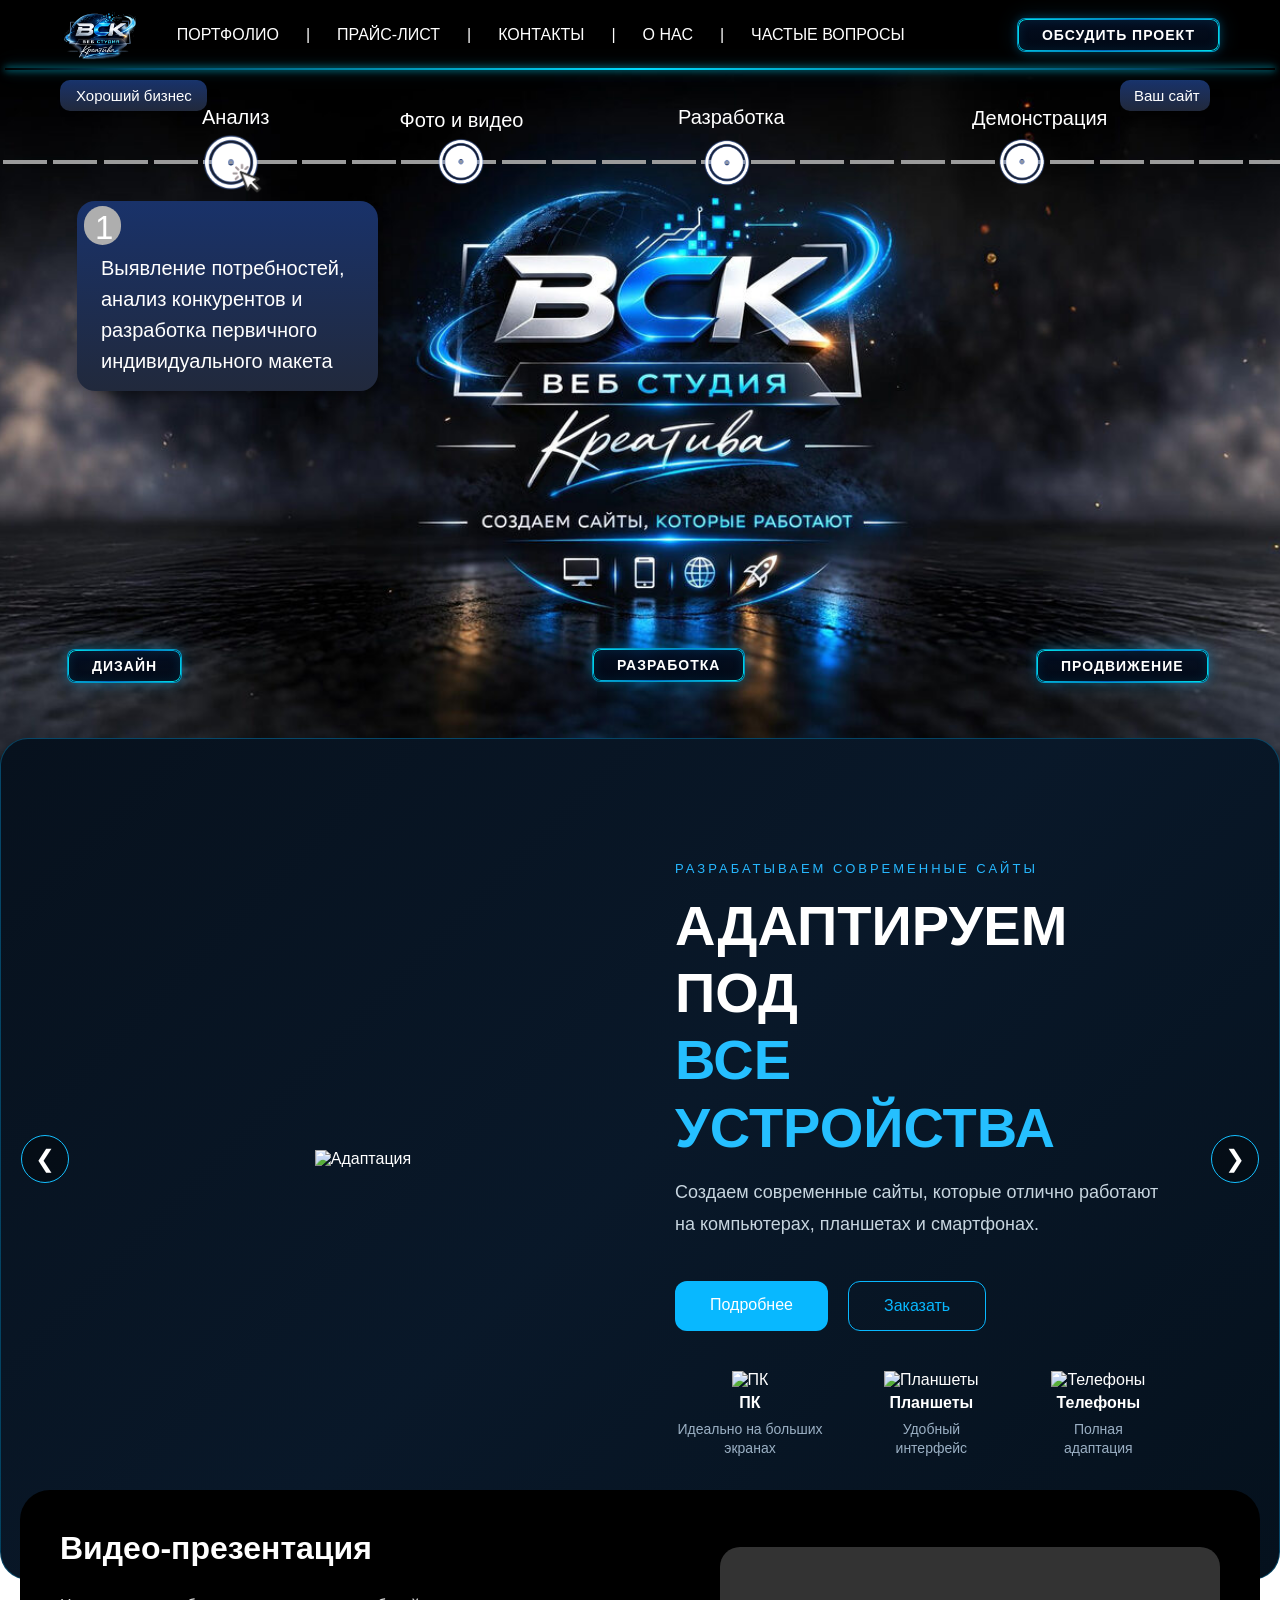
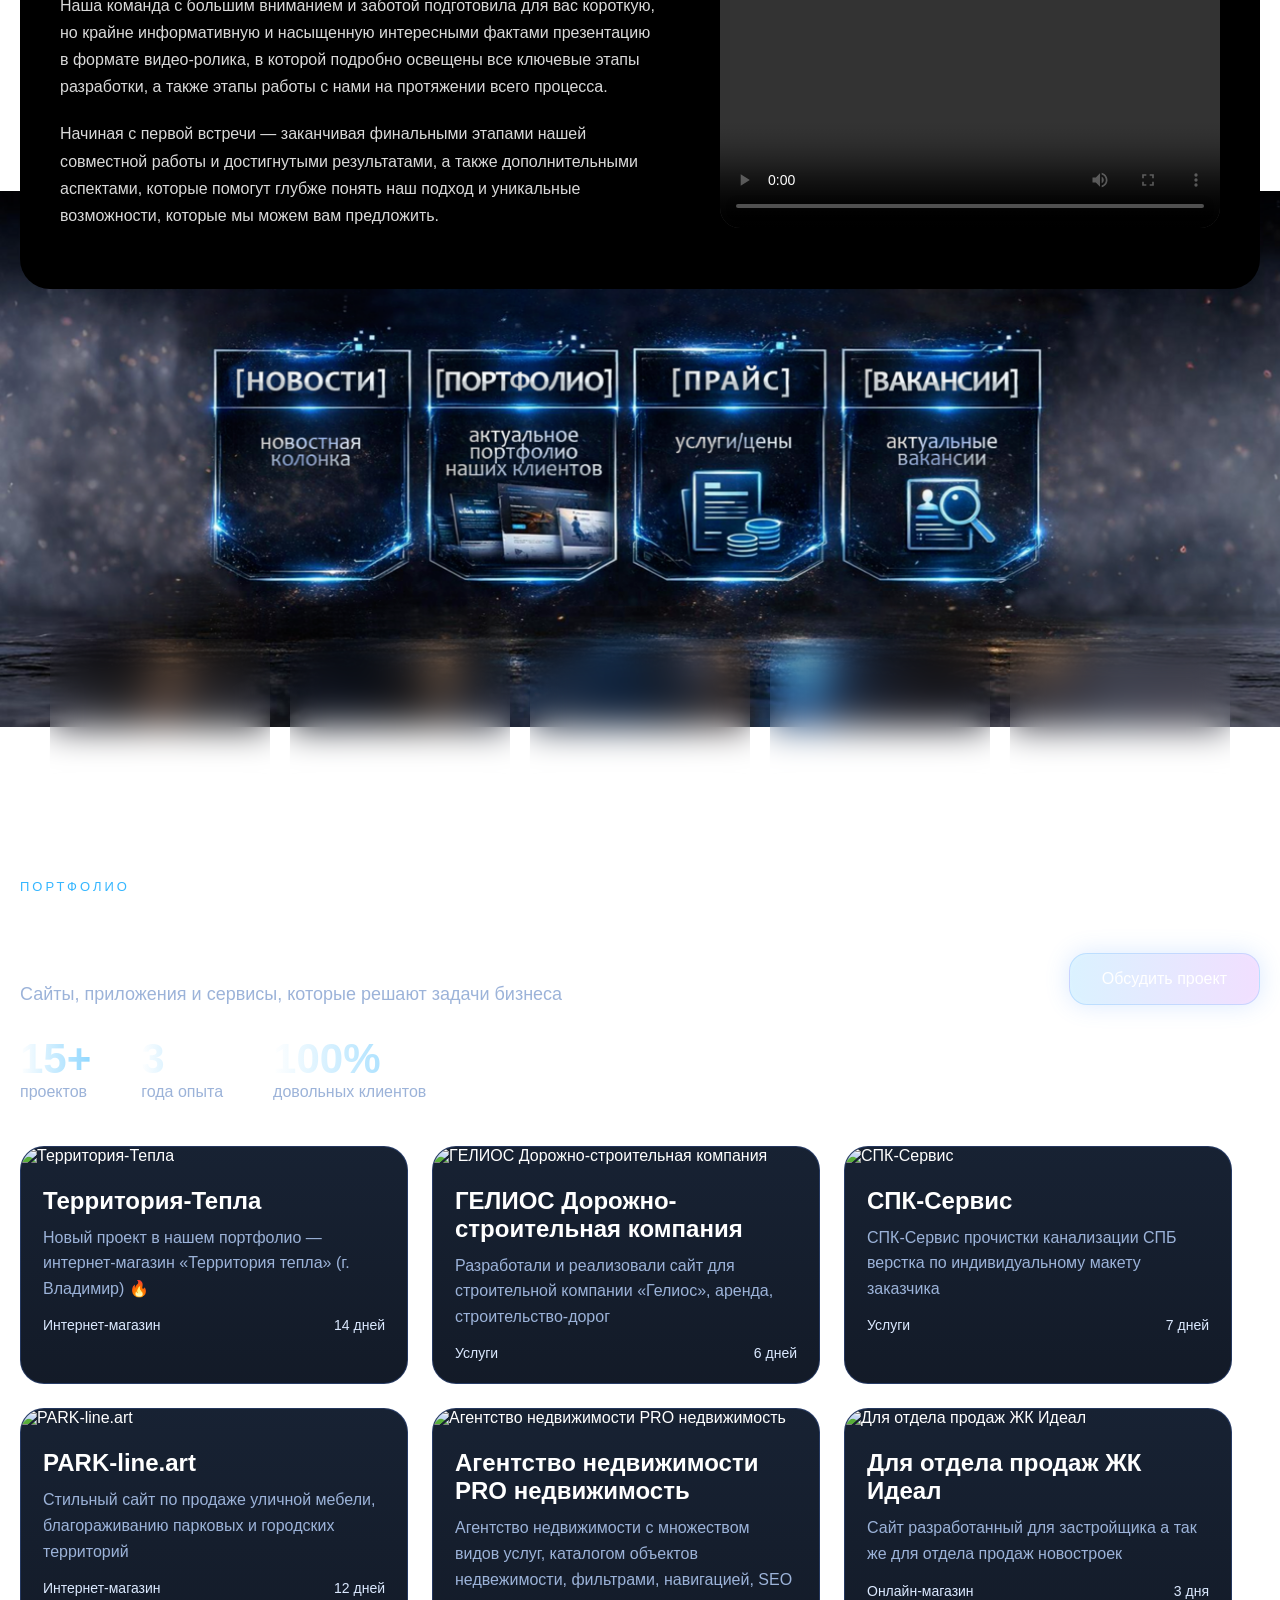
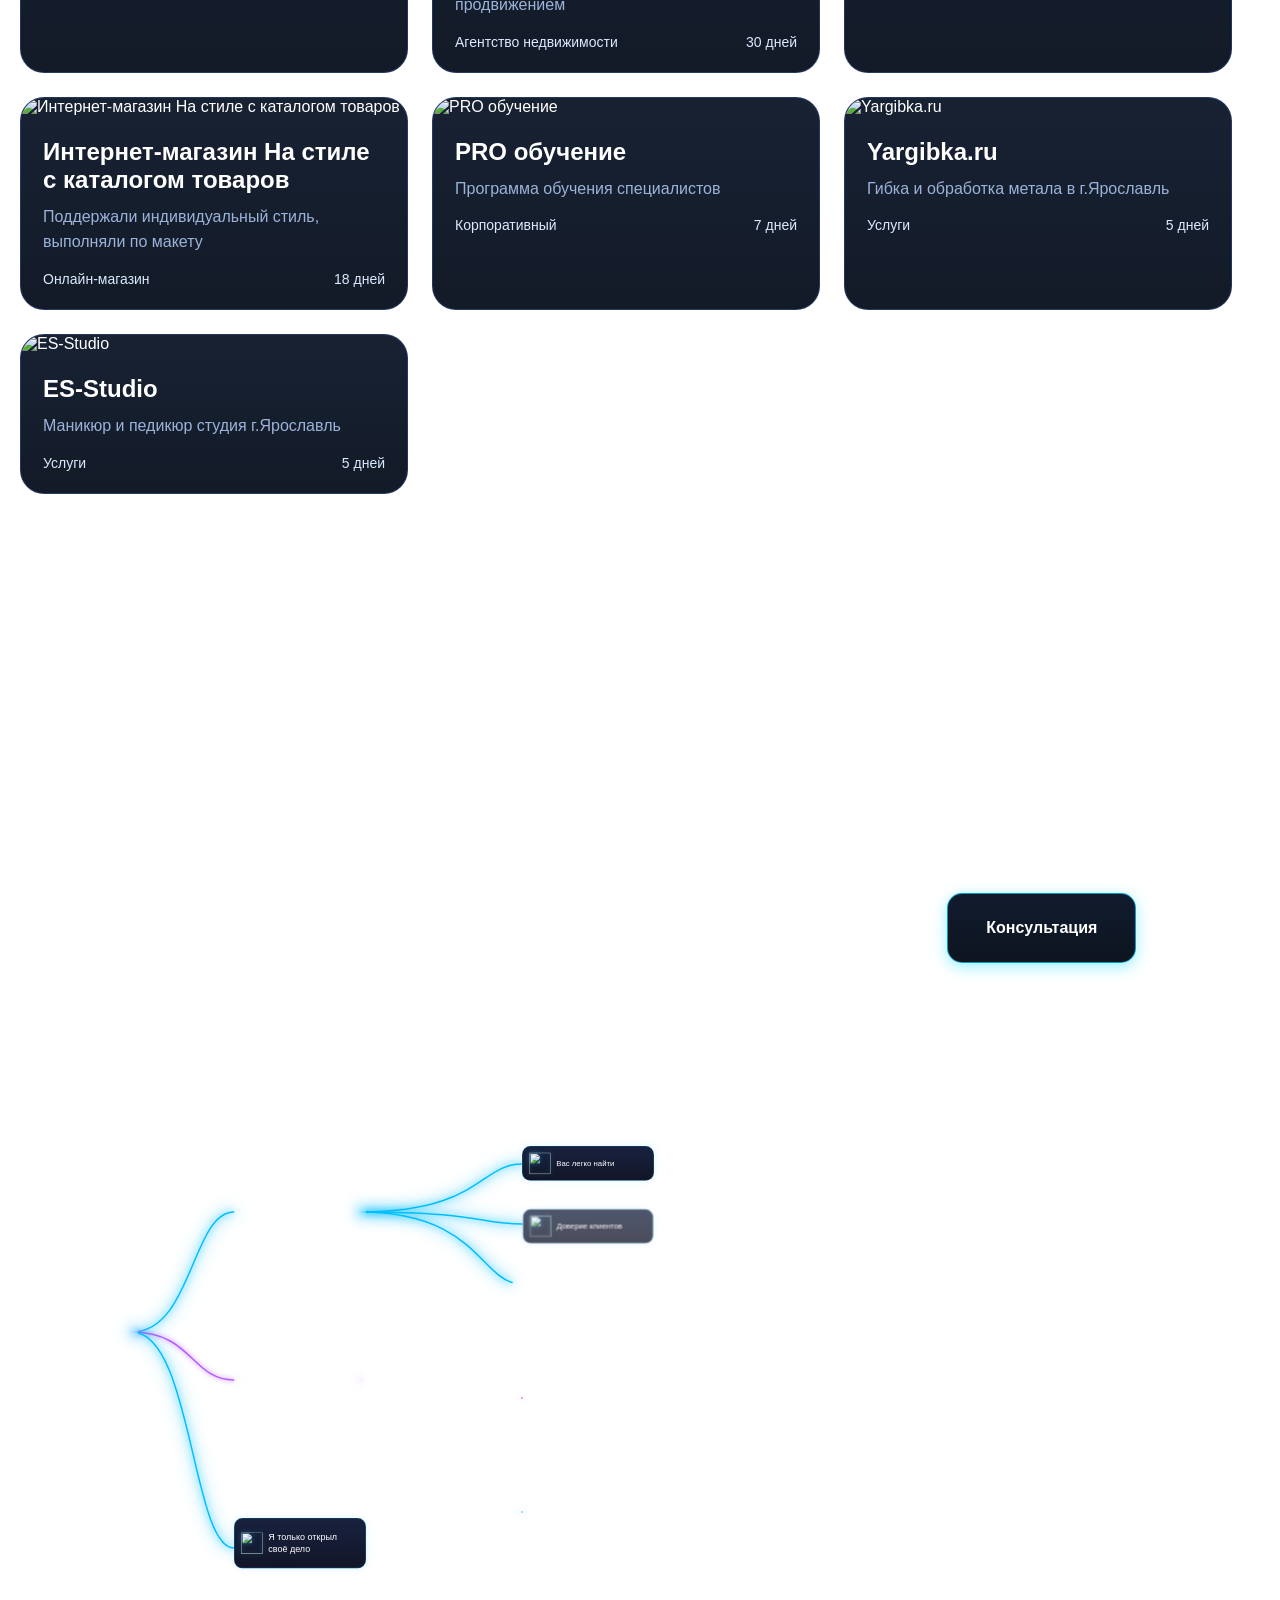
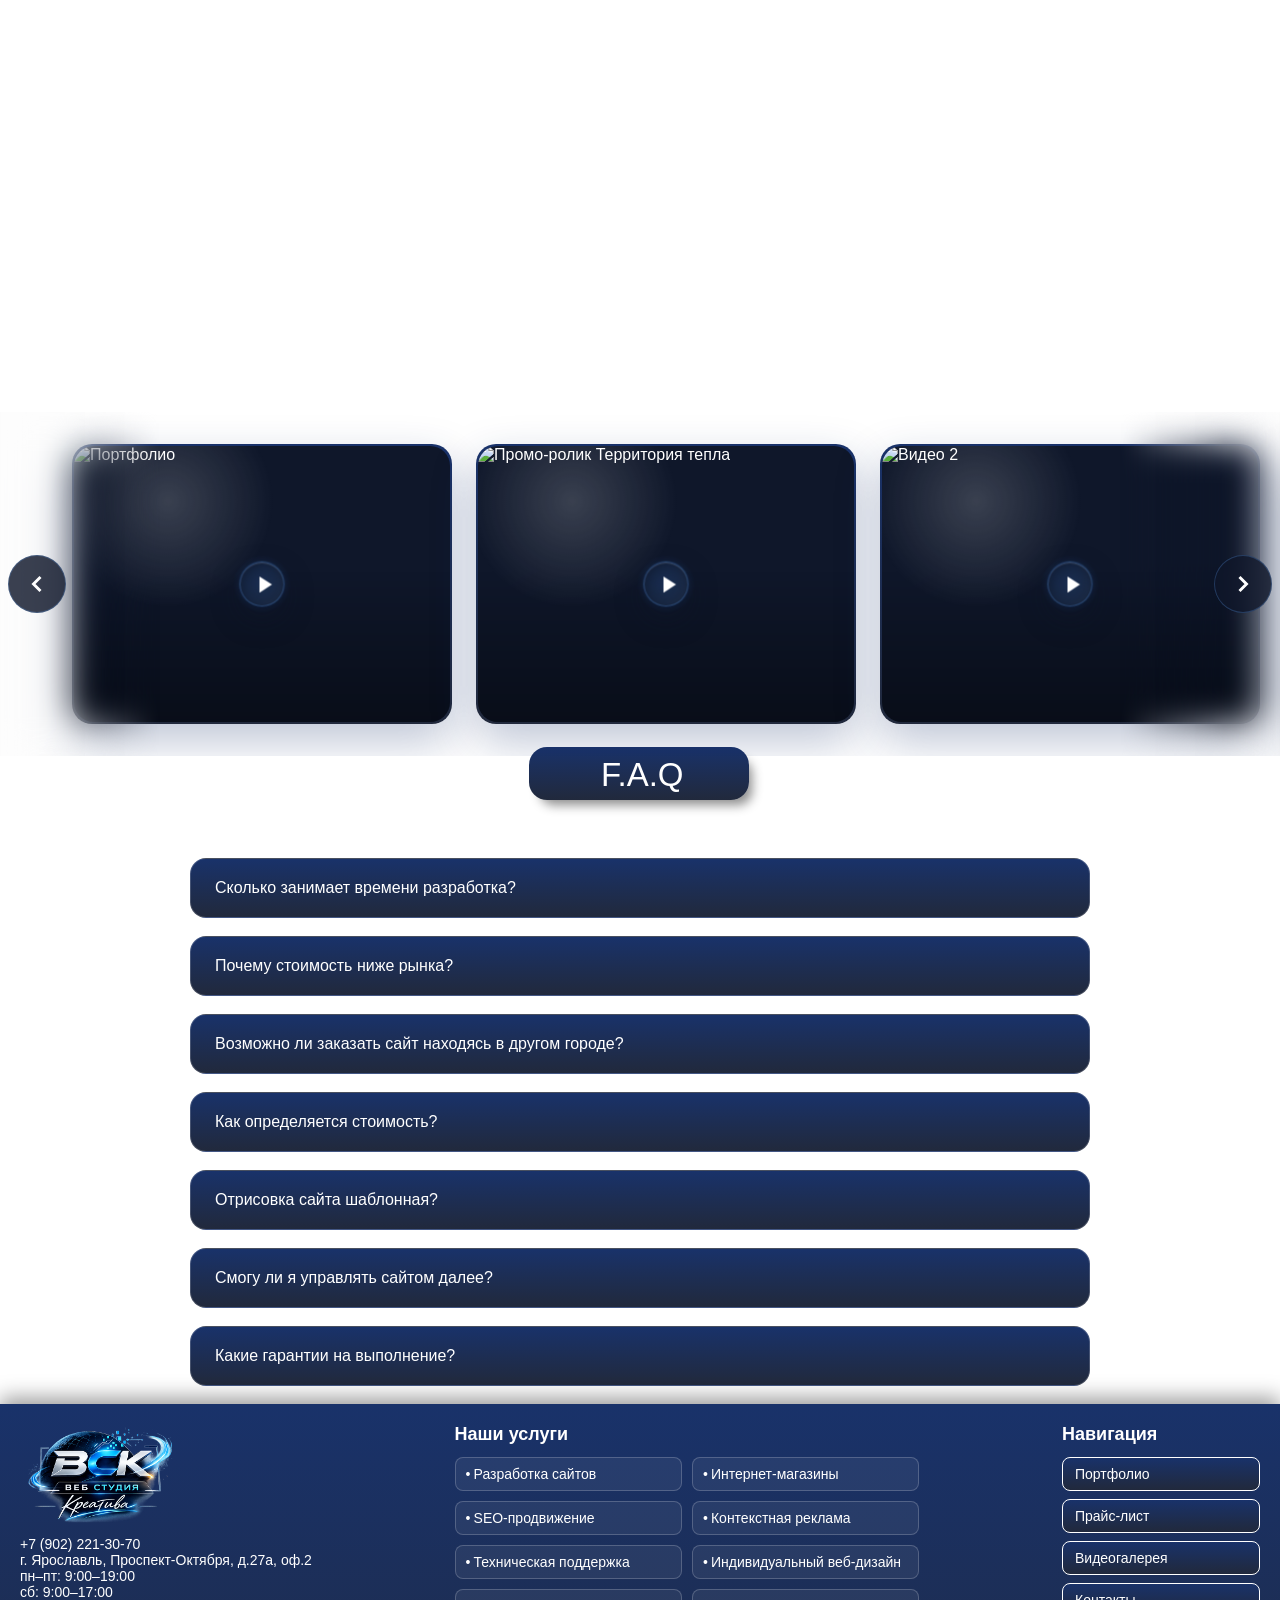
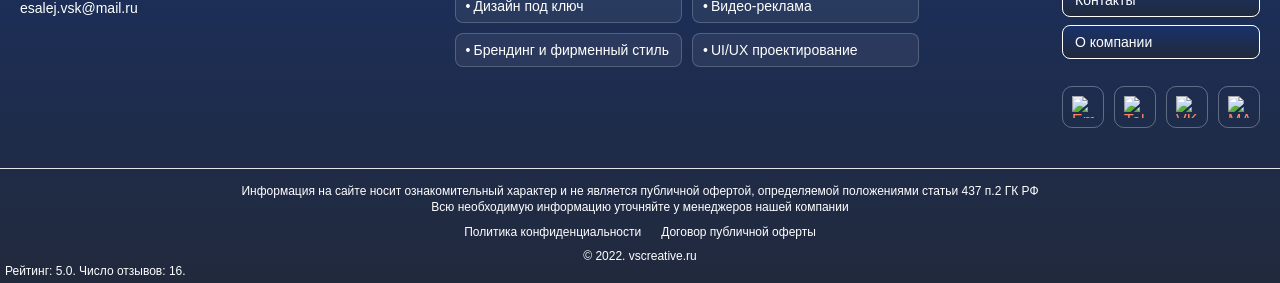
==== commit e0c5d40d: "Update index.html" ====
--- a/index.html
+++ b/index.html
@@ -805,7 +805,6 @@
     <div class="slider-window">
         <div class="slider-track">
 
-            <!-- Первый слайд -->
             <div class="slide">
                 <div class="slide-image">
                     <img src="https://s3.twcstorage.ru/df06c409-d71b78f0-64cf-4b11-a85a-d2bdbccb2f77/%D0%9F%D0%BE%D1%80%D1%82%D1%84%D0%BE%D0%BB%D0%B8%D0%BE/%D0%94%D0%BB%D1%8F-%D1%81%D0%BB%D0%B0%D0%B9%D0%B4%D0%B5%D1%80%D0%B0-%D0%BD%D0%B0-%D0%B3%D0%BB%D0%B0%D0%B2%D0%BD%D0%BE%D0%B9-%D0%B0%D0%B4%D0%B0%D0%BF%D1%82%D0%B0%D1%86%D0%B8%D1%8F.png" alt="Адаптация">
@@ -838,7 +837,6 @@
                 </div>
             </div>
 
-            <!-- Второй слайд -->
             <div class="slide reverse">
                 <div class="slide-image">
                     <img src="https://s3.twcstorage.ru/df06c409-d71b78f0-64cf-4b11-a85a-d2bdbccb2f77/%D0%9F%D0%BE%D1%80%D1%82%D1%84%D0%BE%D0%BB%D0%B8%D0%BE/%D0%94%D0%BB%D1%8F-%D1%81%D0%BB%D0%B0%D0%B9%D0%B4%D0%B5%D1%80%D0%B0-%D0%BD%D0%B0-%D0%B3%D0%BB%D0%B0%D0%B2%D0%BD%D0%BE%D0%B9-%D0%B4%D0%B8%D0%B7%D0%B0%D0%B9%D0%BD.png" alt="Дизайн">
@@ -973,7 +971,7 @@
 
 .btn-blue {
     background: #08b8ff;
-    color: #fff;
+    color: #fff !important;
 }
 
 .btn-blue:hover {
@@ -982,7 +980,7 @@
 
 .btn-dark {
     border: 1px solid #08b8ff;
-    color: #08b8ff;
+    color: #08b8ff !important;
 }
 
 .btn-dark:hover {
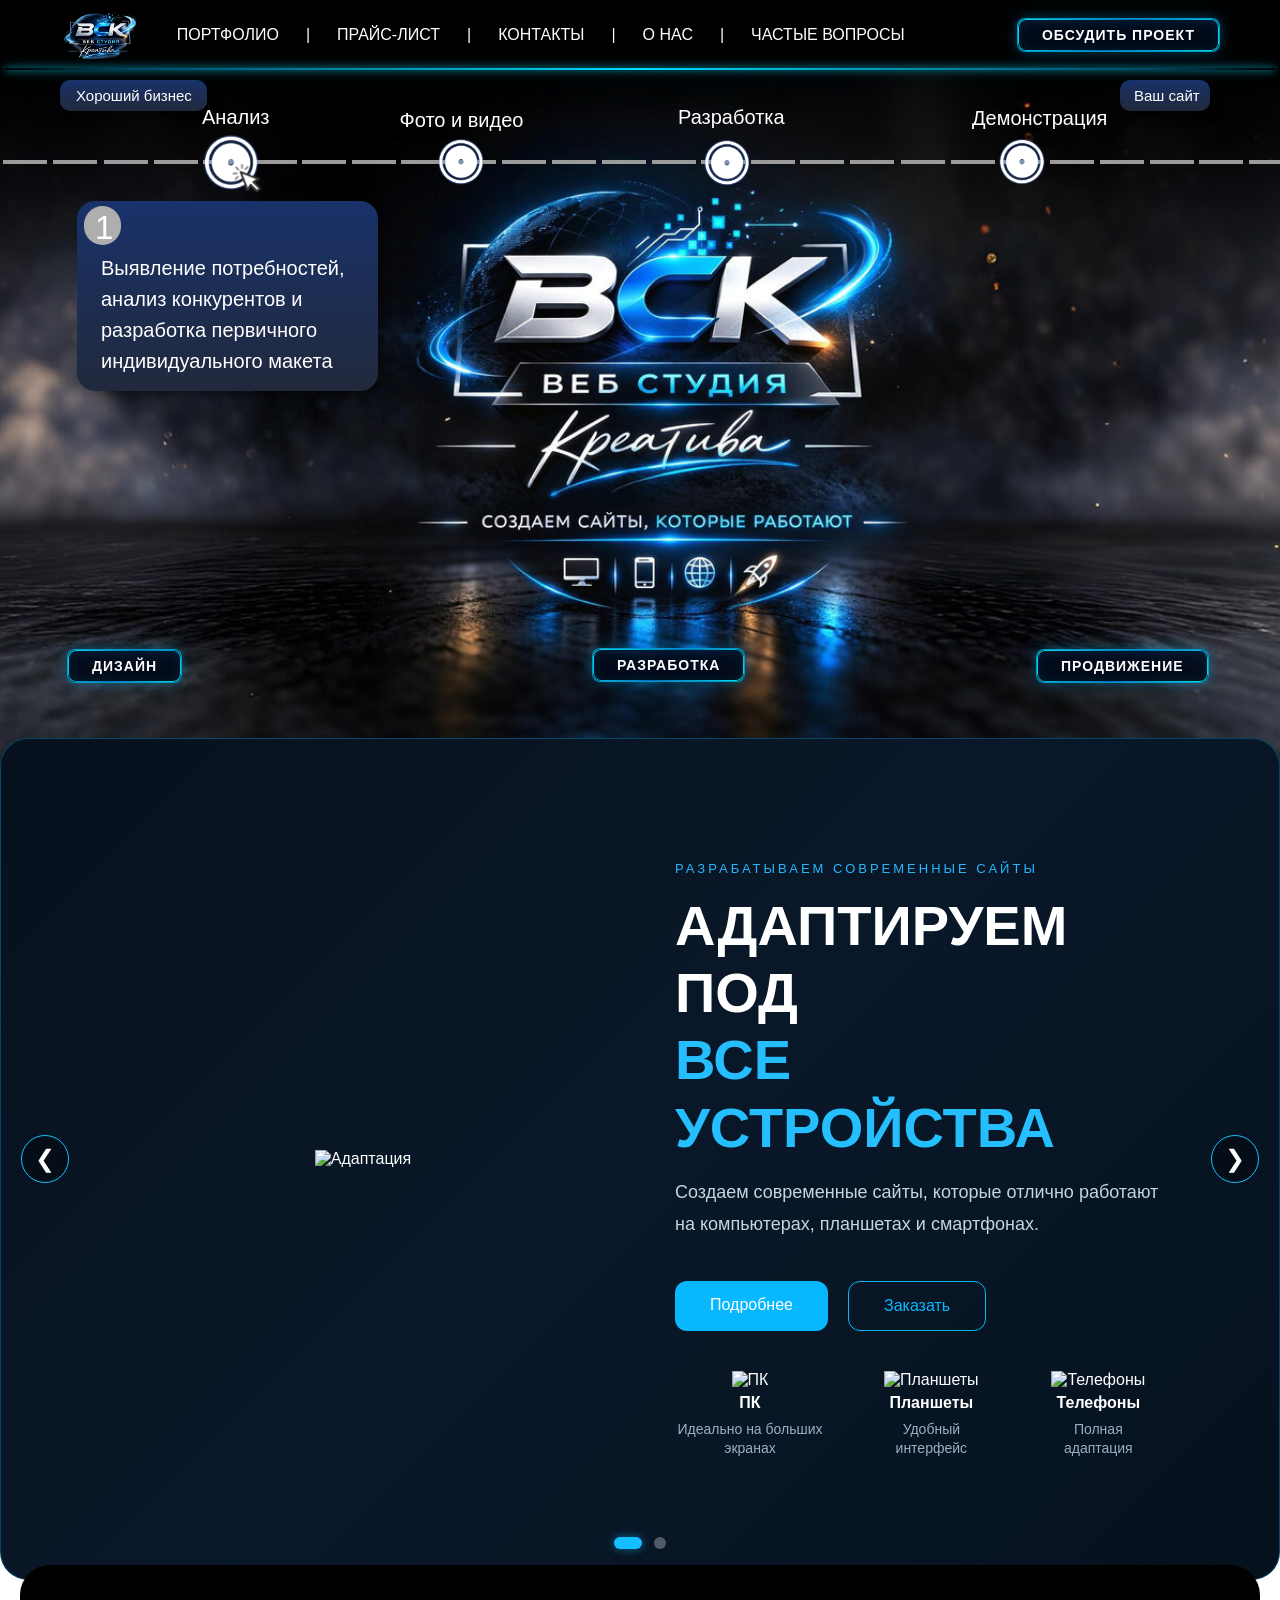
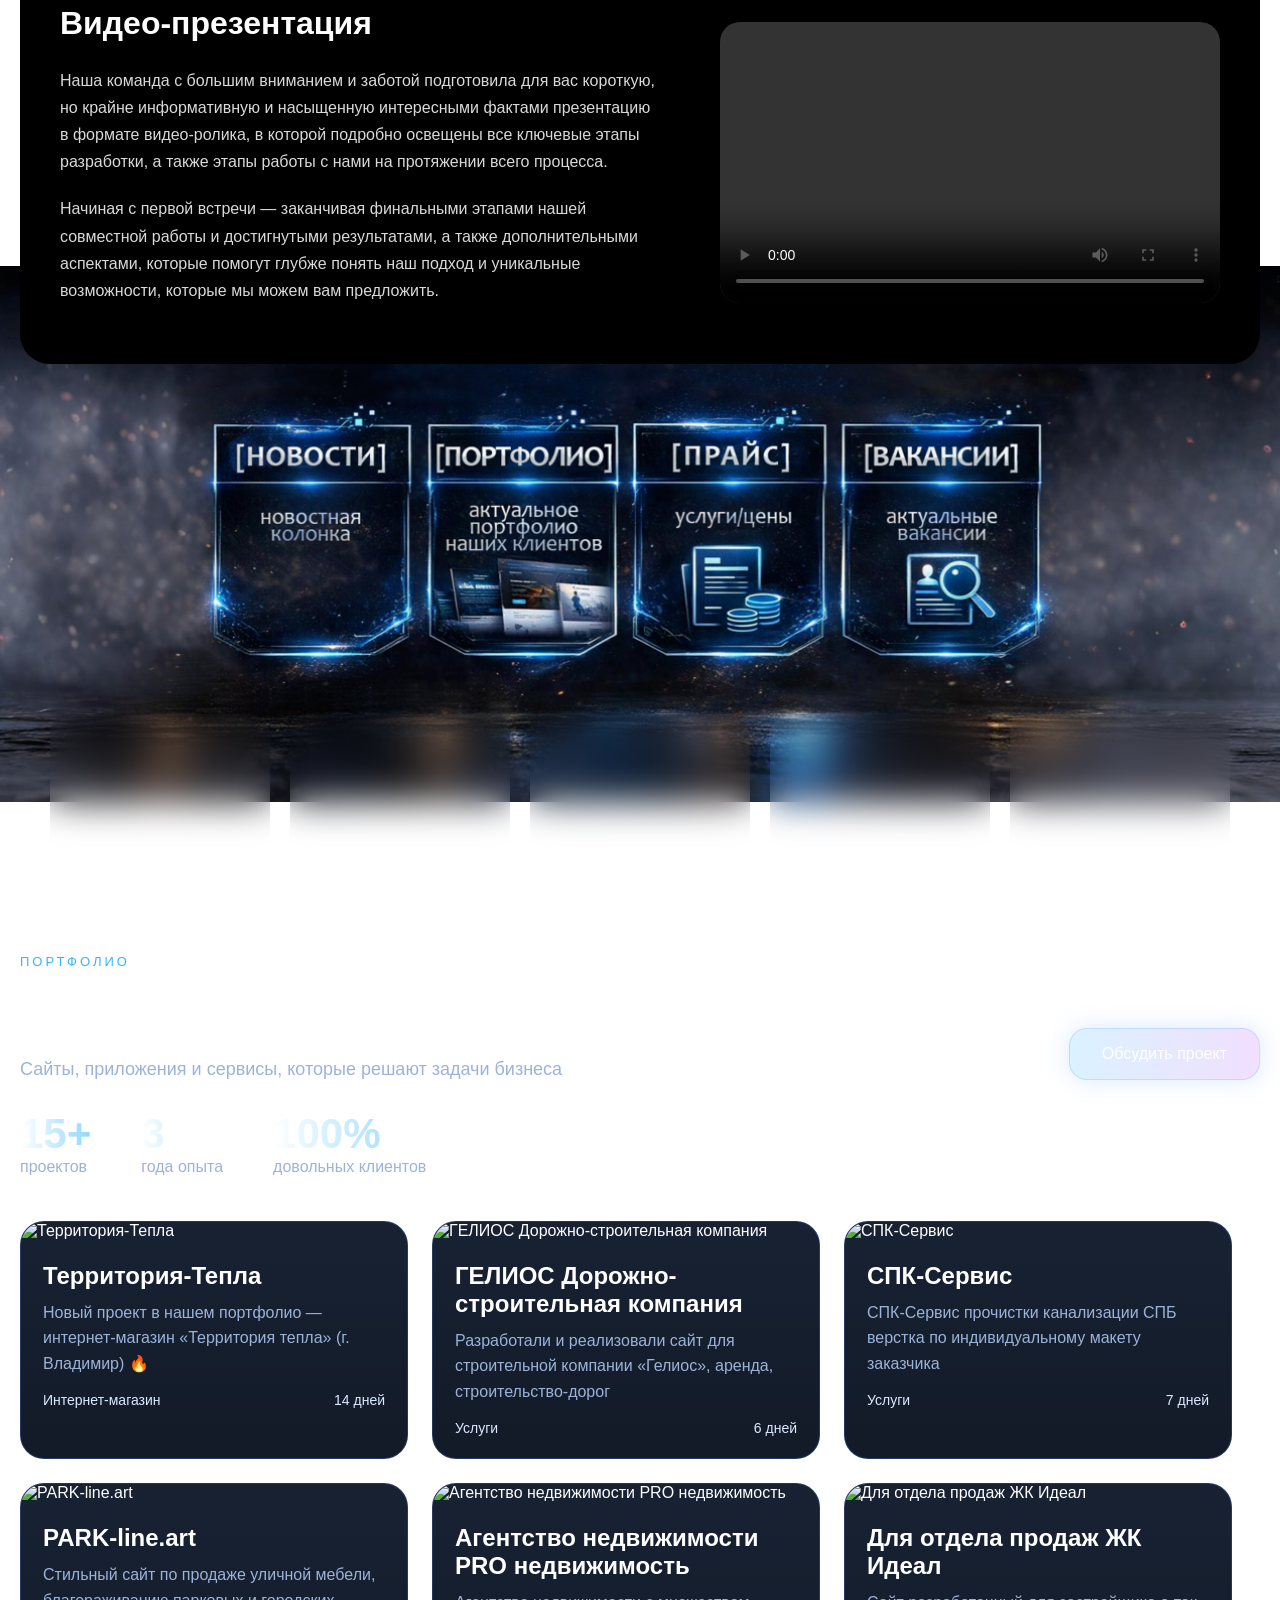
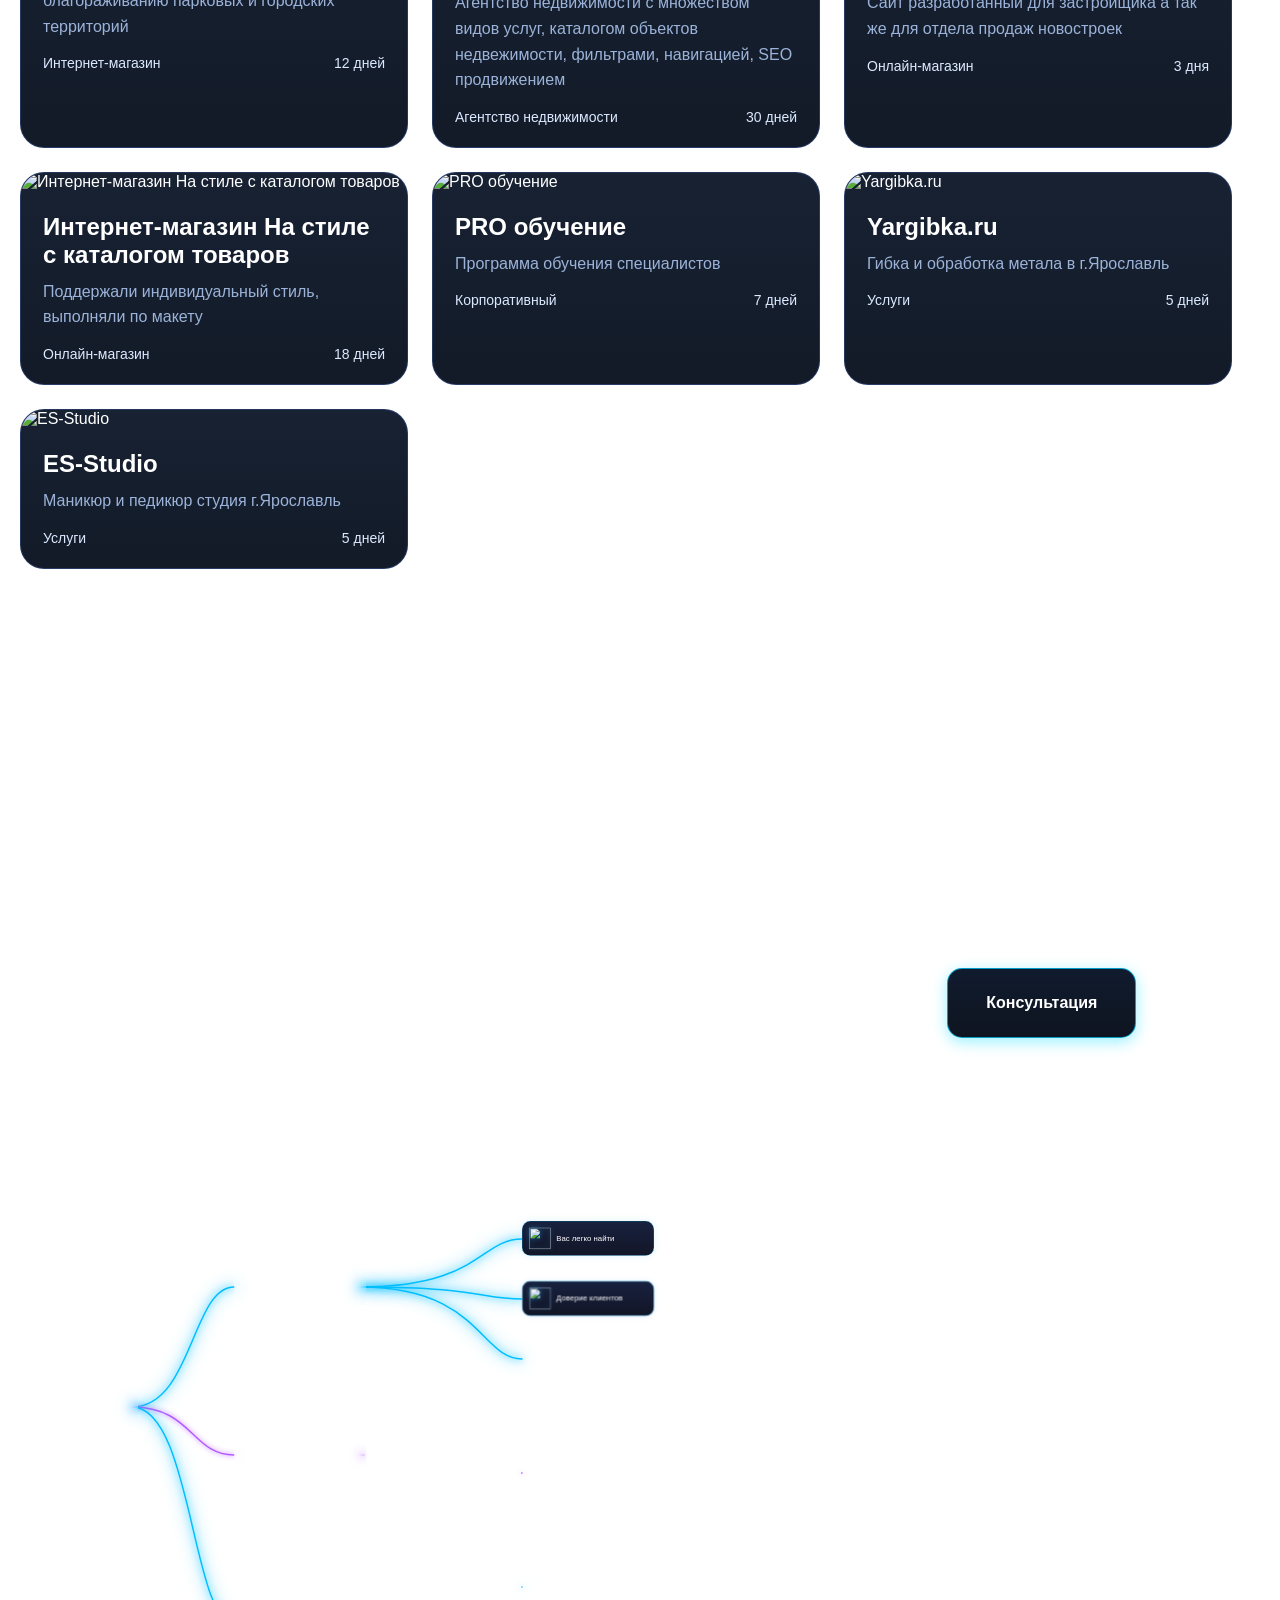
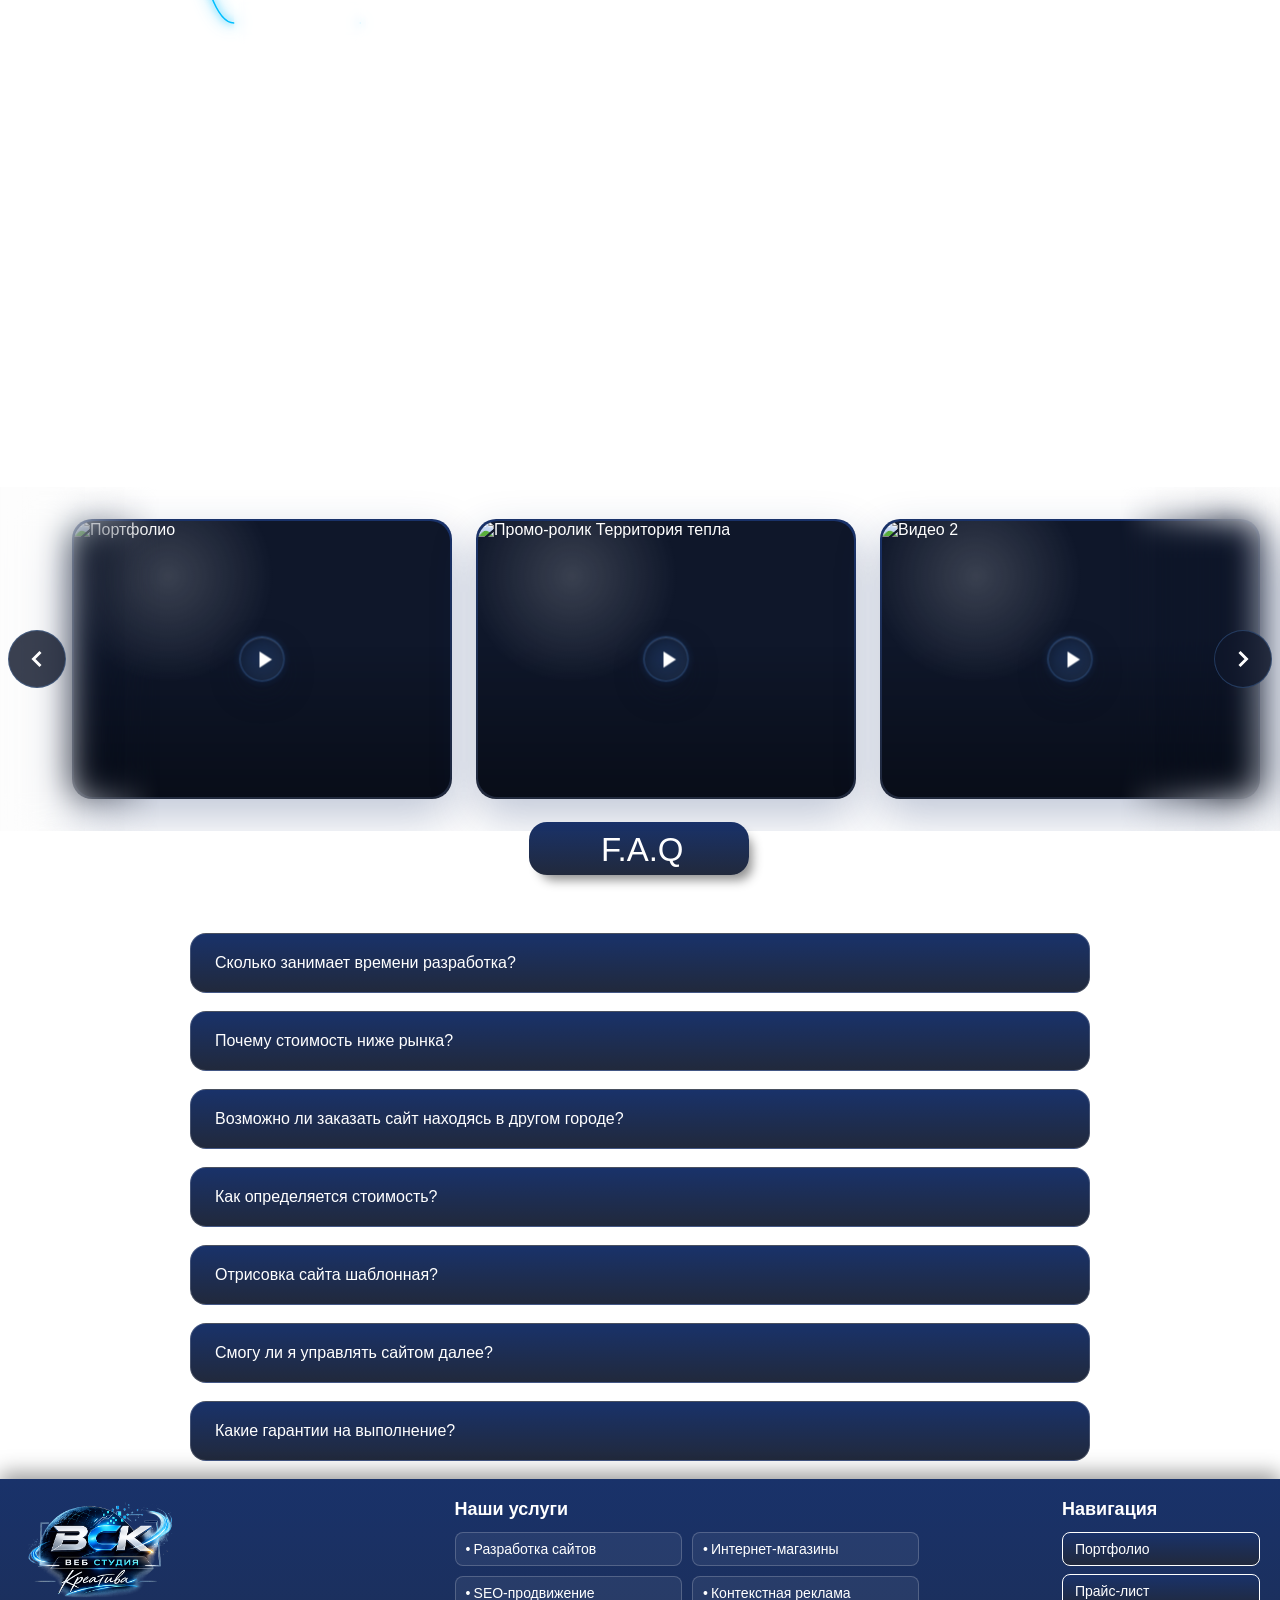
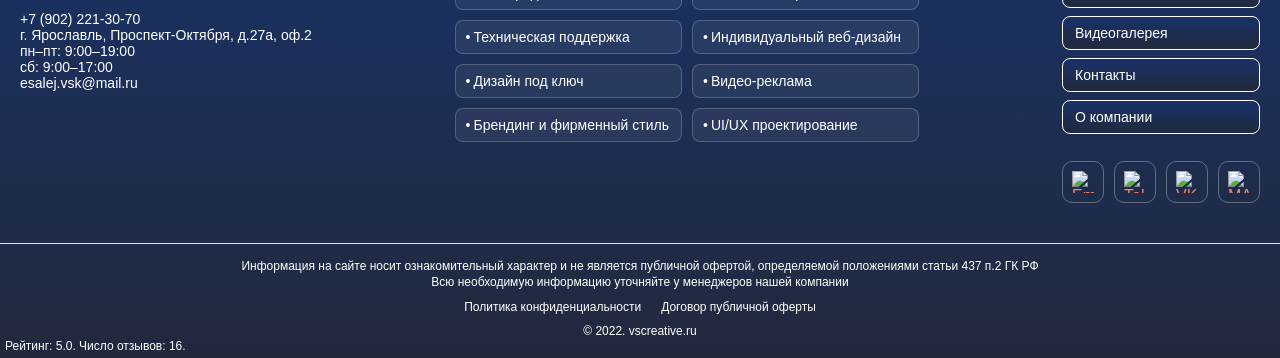
==== commit b34c0685: "Update index.html" ====
--- a/index.html
+++ b/index.html
@@ -1242,7 +1242,7 @@
   gap: 60px;
   align-items: center;
   justify-content: space-between;
-  margin-top: -40px; 
+  margin-top: 35px; 
 }
 
 .presentation-text {
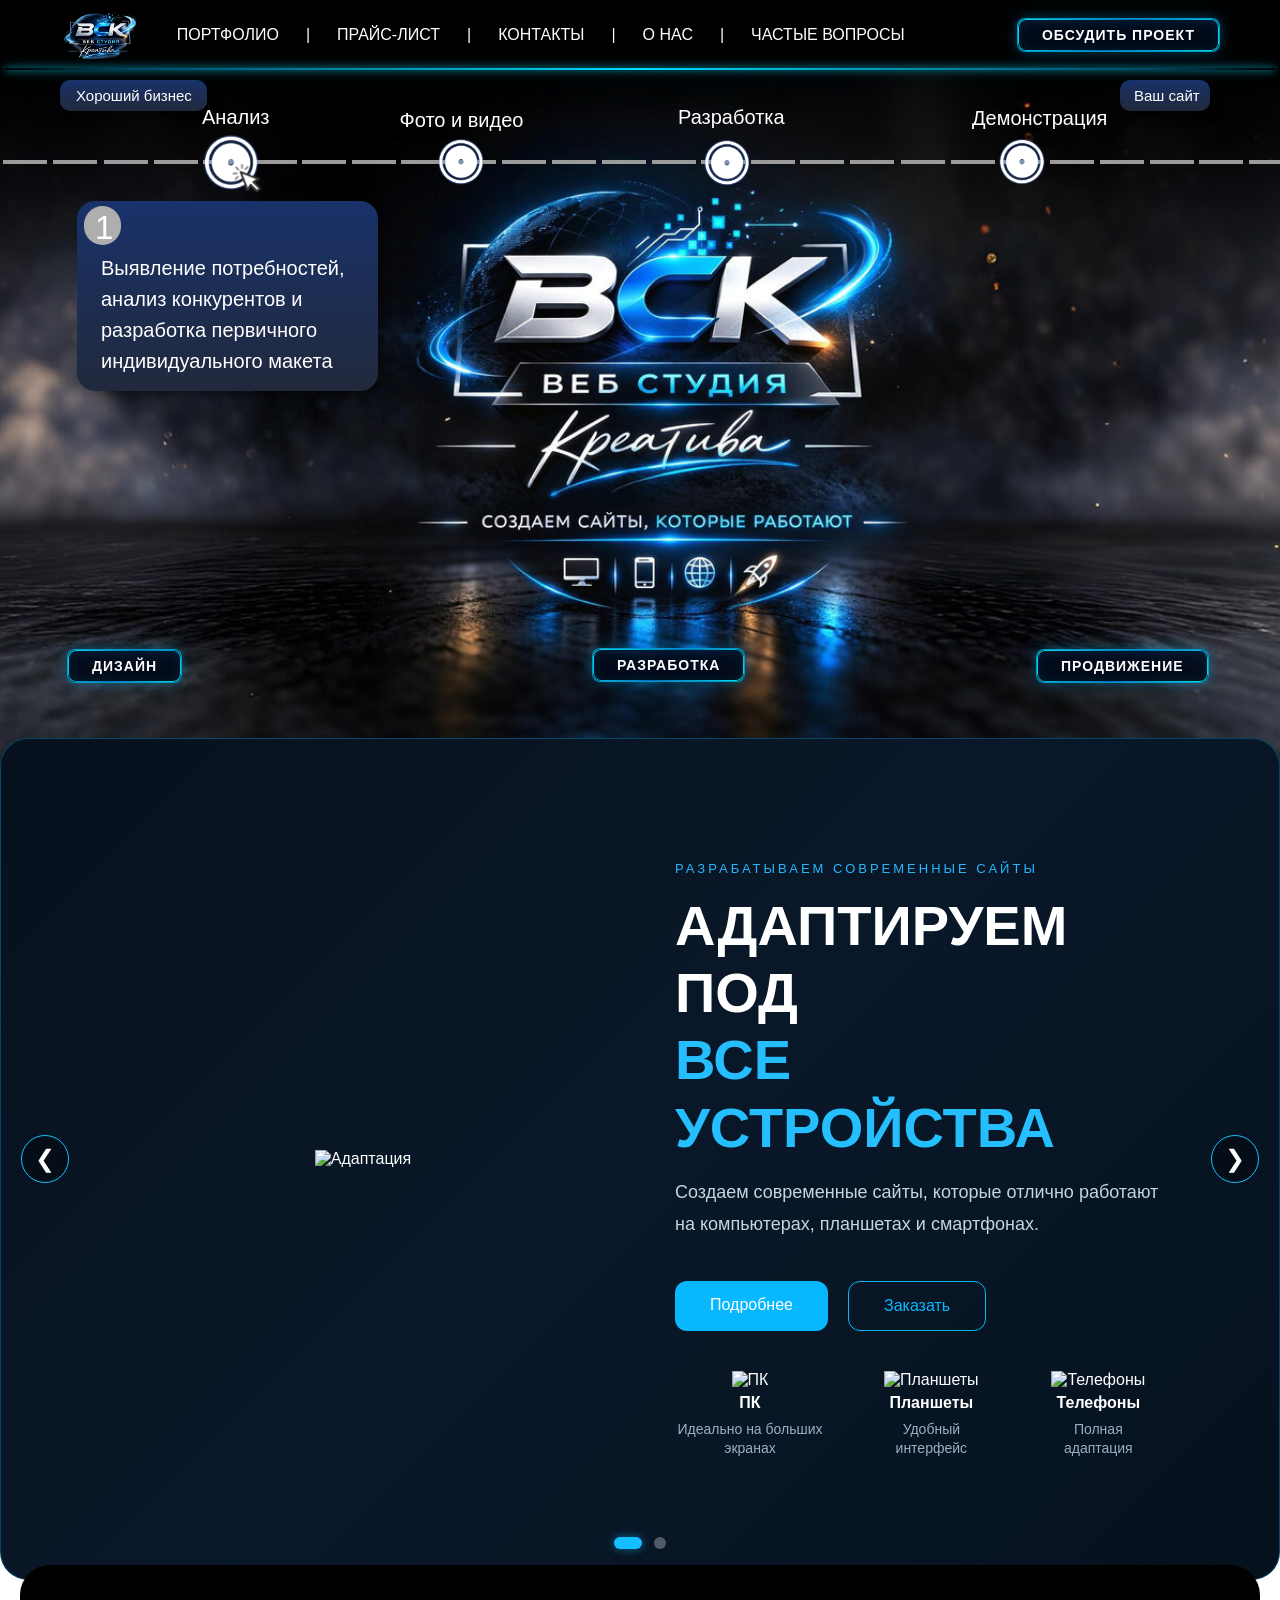
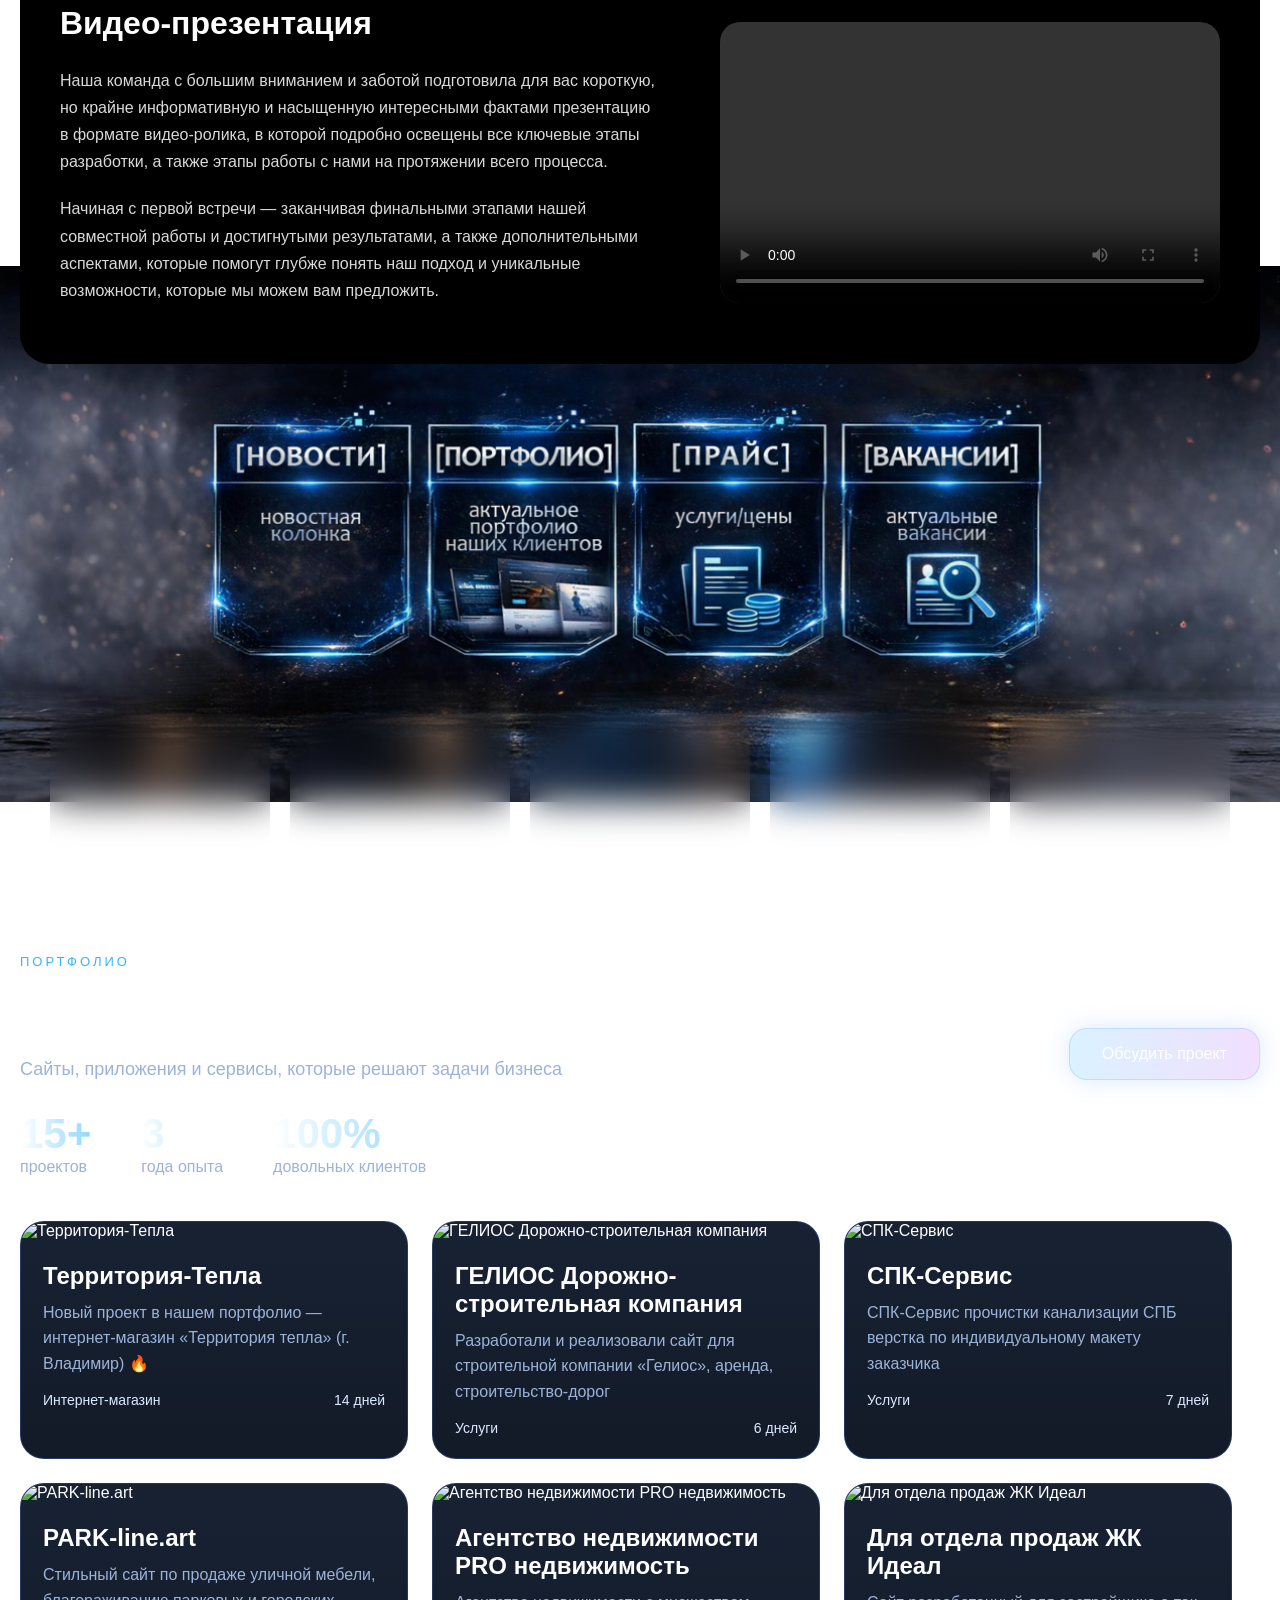
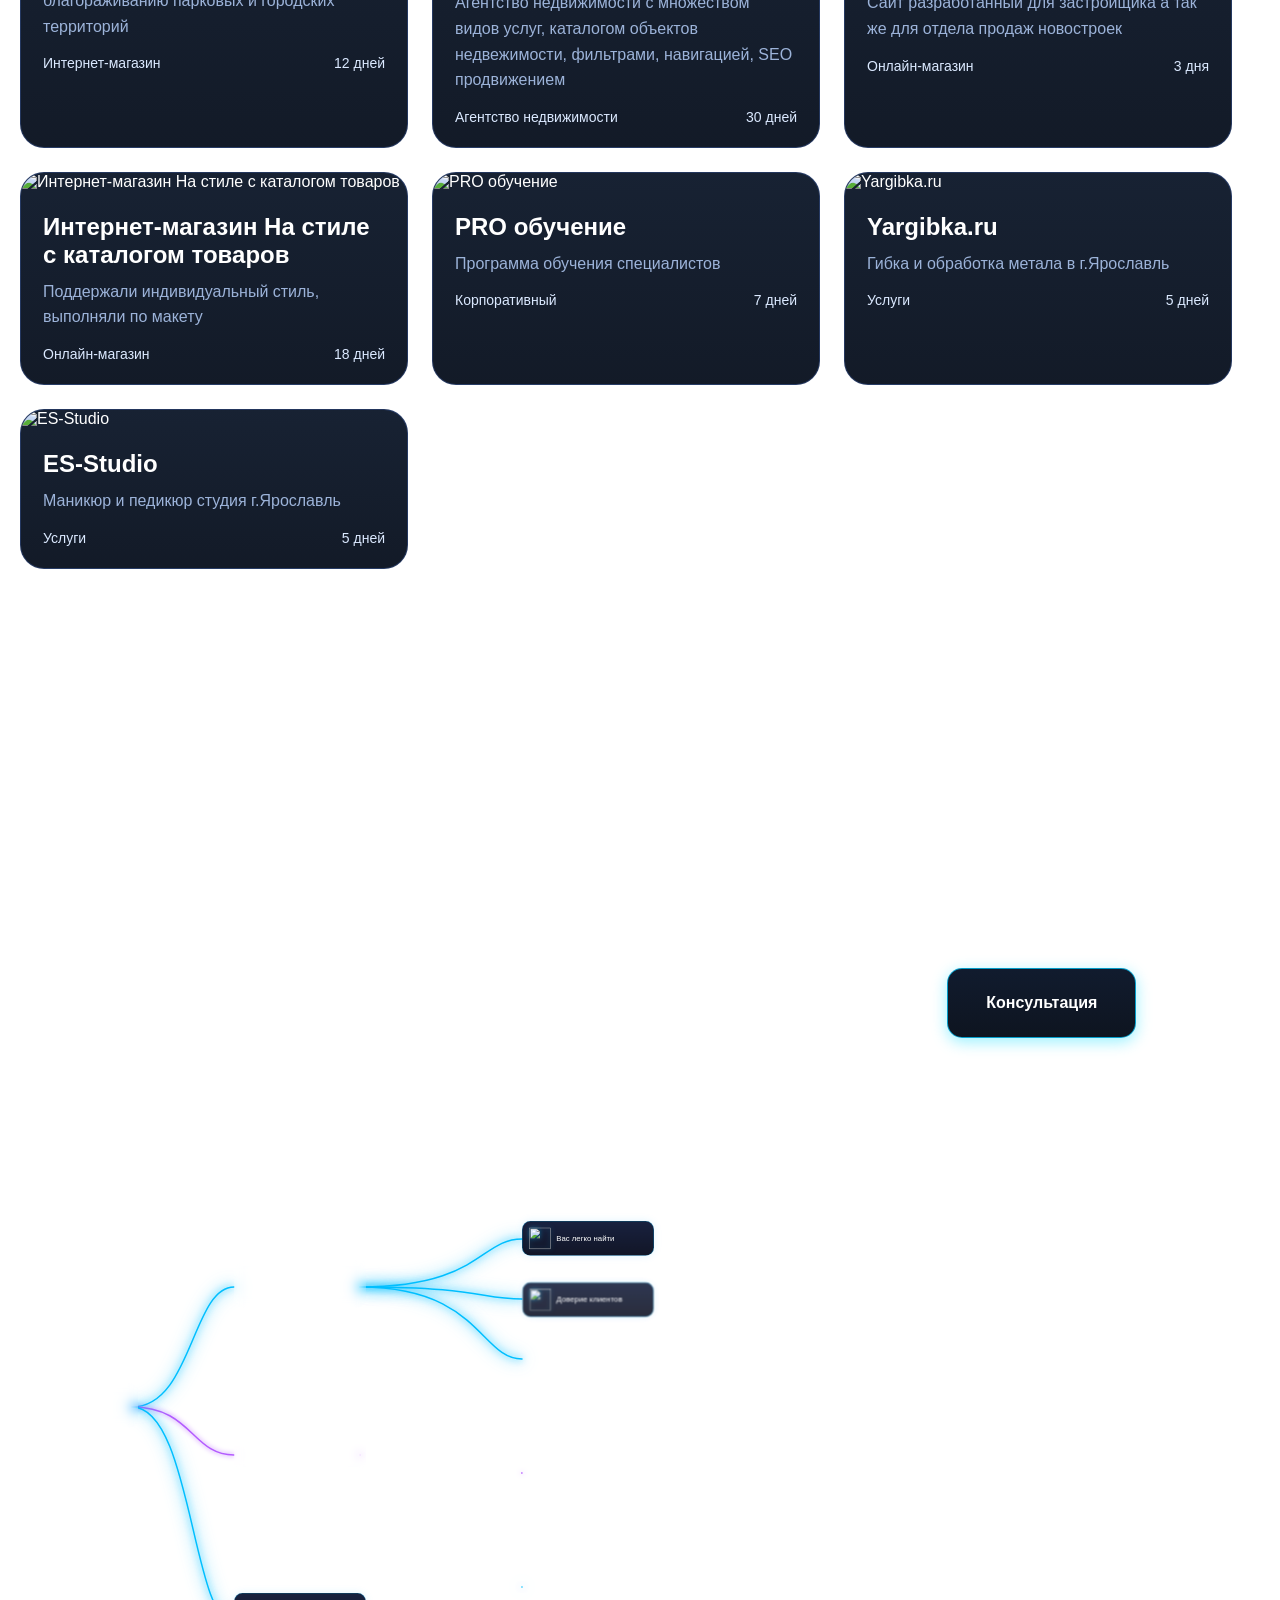
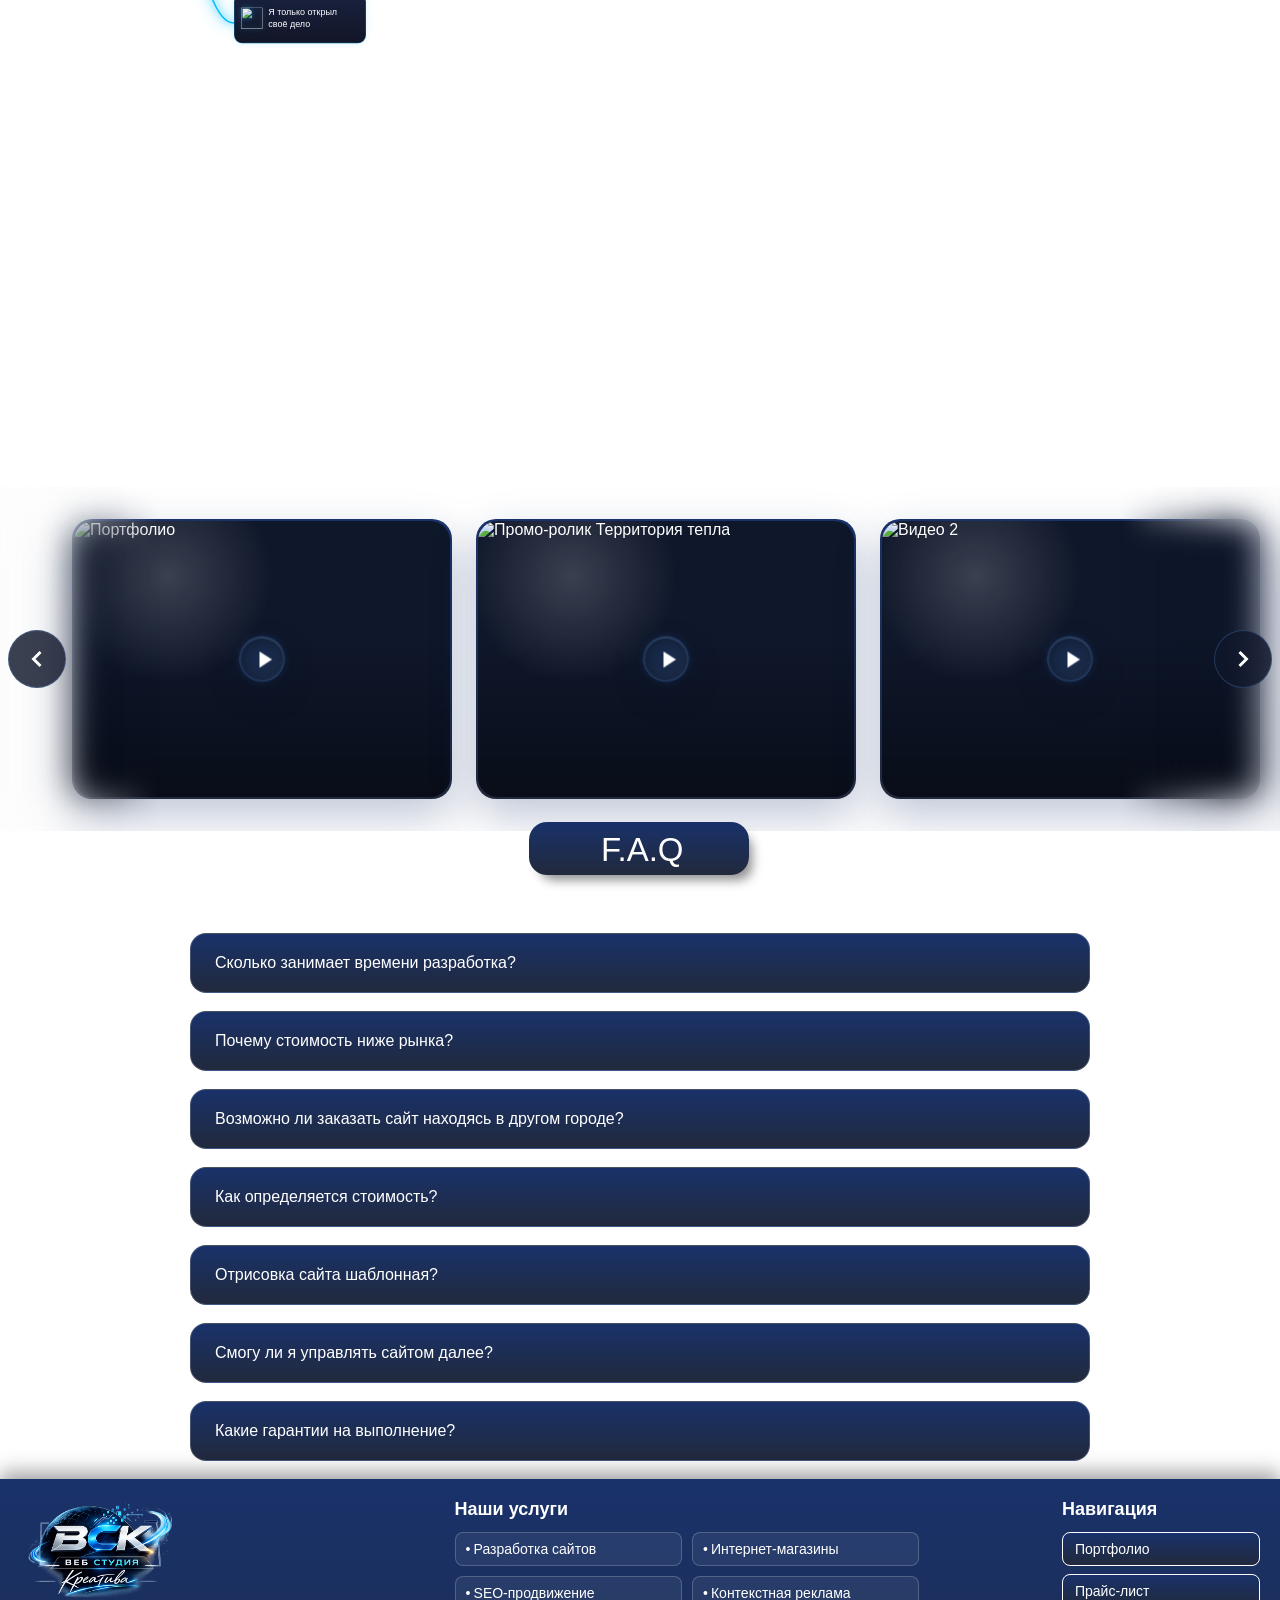
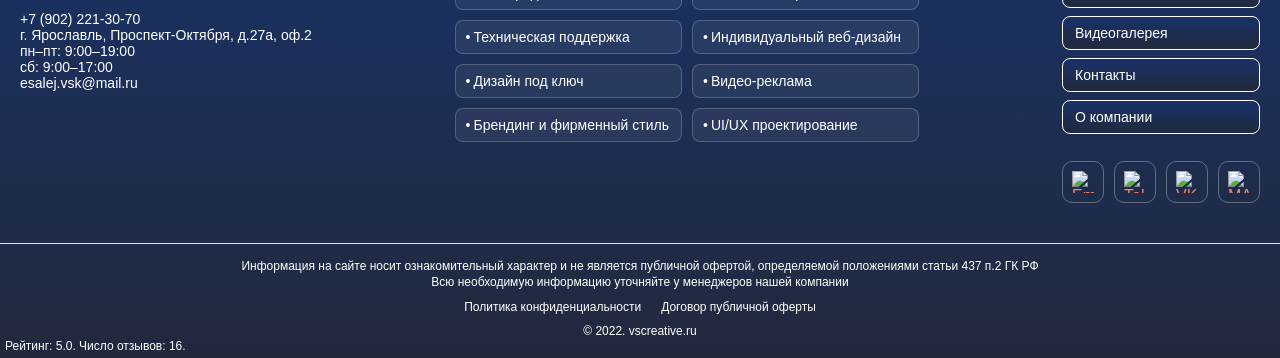
==== commit 390ee952: "Update index.html" ====
--- a/index.html
+++ b/index.html
@@ -2737,33 +2737,33 @@
 
 <div class="unique-slider-container" id="unique-slider">
     <div class="unique-slider-wrapper">
-    <!-- Слайд 1 -->
-    <a href="#form" class="unique-slide active">
-        <picture>
-            <source media="(max-width: 768px)" srcset="https://s3.twcstorage.ru/df06c409-d71b78f0-64cf-4b11-a85a-d2bdbccb2f77/%D0%9F%D0%BE%D1%80%D1%82%D1%84%D0%BE%D0%BB%D0%B8%D0%BE/slidMOB2.png">
-            <img src="https://s3.twcstorage.ru/df06c409-d71b78f0-64cf-4b11-a85a-d2bdbccb2f77/%D0%9F%D0%BE%D1%80%D1%82%D1%84%D0%BE%D0%BB%D0%B8%D0%BE/1/1(slide).png" alt="Slide 1">
-        </picture>
-        <button class="slide-btn btn-pos-1">Консультация</button>
-    </a>
-    
-    <a href="#form" class="unique-slide">
-        <picture>
-            <source media="(max-width: 768px)" srcset="https://s3.twcstorage.ru/df06c409-d71b78f0-64cf-4b11-a85a-d2bdbccb2f77/%D0%9F%D0%BE%D1%80%D1%82%D1%84%D0%BE%D0%BB%D0%B8%D0%BE/slidMOB3.png">
-            <img src="https://s3.twcstorage.ru/df06c409-d71b78f0-64cf-4b11-a85a-d2bdbccb2f77/%D0%9F%D0%BE%D1%80%D1%82%D1%84%D0%BE%D0%BB%D0%B8%D0%BE/1/2(slide).png" alt="Slide 2">
-        </picture>
-        <button class="slide-btn btn-pos-2">Консультация</button>
-    </a>
-    
-    <a href="#form" class="unique-slide">
-        <picture>
-            <source media="(max-width: 768px)" srcset="https://s3.twcstorage.ru/df06c409-d71b78f0-64cf-4b11-a85a-d2bdbccb2f77/%D0%9F%D0%BE%D1%80%D1%82%D1%84%D0%BE%D0%BB%D0%B8%D0%BE/slidMOB1.png">
-            <img src="https://s3.twcstorage.ru/df06c409-d71b78f0-64cf-4b11-a85a-d2bdbccb2f77/%D0%9F%D0%BE%D1%80%D1%82%D1%84%D0%BE%D0%BB%D0%B8%D0%BE/1/3(slide).png" alt="Slide 3">
-        </picture>
-    </a>
-</div>
+        <a href="#form" class="unique-slide active">
+            <picture>
+                <source media="(max-width: 768px)" srcset="https://s3.twcstorage.ru/df06c409-d71b78f0-64cf-4b11-a85a-d2bdbccb2f77/%D0%9F%D0%BE%D1%80%D1%82%D1%84%D0%BE%D0%BB%D0%B8%D0%BE/slidMOB2.png">
+                <img src="https://s3.twcstorage.ru/df06c409-d71b78f0-64cf-4b11-a85a-d2bdbccb2f77/%D0%9F%D0%BE%D1%80%D1%82%D1%84%D0%BE%D0%BB%D0%B8%D0%BE/1/1(slide).png" alt="Slide 1">
+            </picture>
+            <button class="slide-btn btn-pos-1">Консультация</button>
+        </a>
+        
+        <a href="#form" class="unique-slide">
+            <picture>
+                <source media="(max-width: 768px)" srcset="https://s3.twcstorage.ru/df06c409-d71b78f0-64cf-4b11-a85a-d2bdbccb2f77/%D0%9F%D0%BE%D1%80%D1%82%D1%84%D0%BE%D0%BB%D0%B8%D0%BE/slidMOB3.png">
+                <img src="https://s3.twcstorage.ru/df06c409-d71b78f0-64cf-4b11-a85a-d2bdbccb2f77/%D0%9F%D0%BE%D1%80%D1%82%D1%84%D0%BE%D0%BB%D0%B8%D0%BE/1/2(slide).png" alt="Slide 2">
+            </picture>
+            <button class="slide-btn btn-pos-2">Консультация</button>
+        </a>
+        
+        <a href="#form" class="unique-slide">
+            <picture>
+                <source media="(max-width: 768px)" srcset="https://s3.twcstorage.ru/df06c409-d71b78f0-64cf-4b11-a85a-d2bdbccb2f77/%D0%9F%D0%BE%D1%80%D1%82%D1%84%D0%BE%D0%BB%D0%B8%D0%BE/slidMOB1.png">
+                <img src="https://s3.twcstorage.ru/df06c409-d71b78f0-64cf-4b11-a85a-d2bdbccb2f77/%D0%9F%D0%BE%D1%80%D1%82%D1%84%D0%BE%D0%BB%D0%B8%D0%BE/1/3(slide).png" alt="Slide 3">
+            </picture>
+        </a>
+    </div> 
+
     <button class="unique-slider-arrow unique-prev" onclick="changeSlide(-1)">&#10094;</button>
     <button class="unique-slider-arrow unique-next" onclick="changeSlide(1)">&#10095;</button>
-</div>
+</div> 
 
 <script>
     let currentSlide = 0;
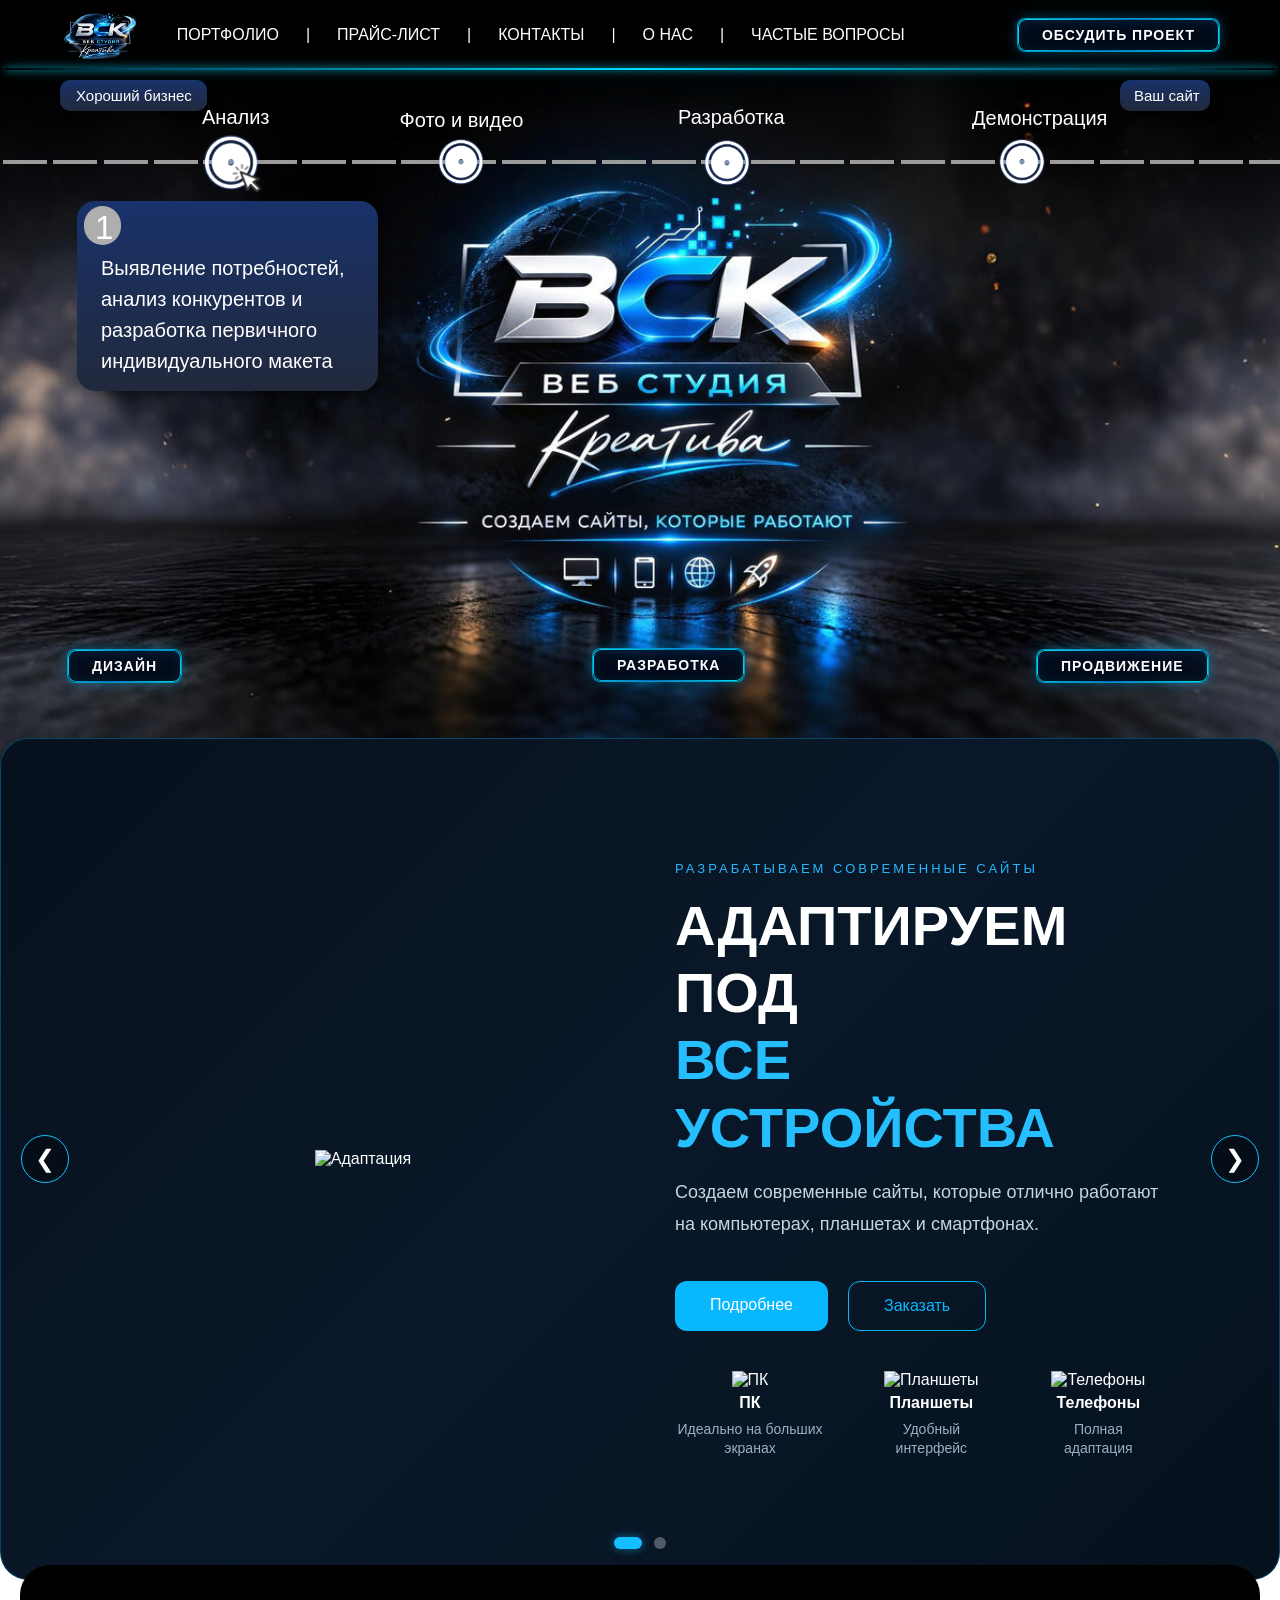
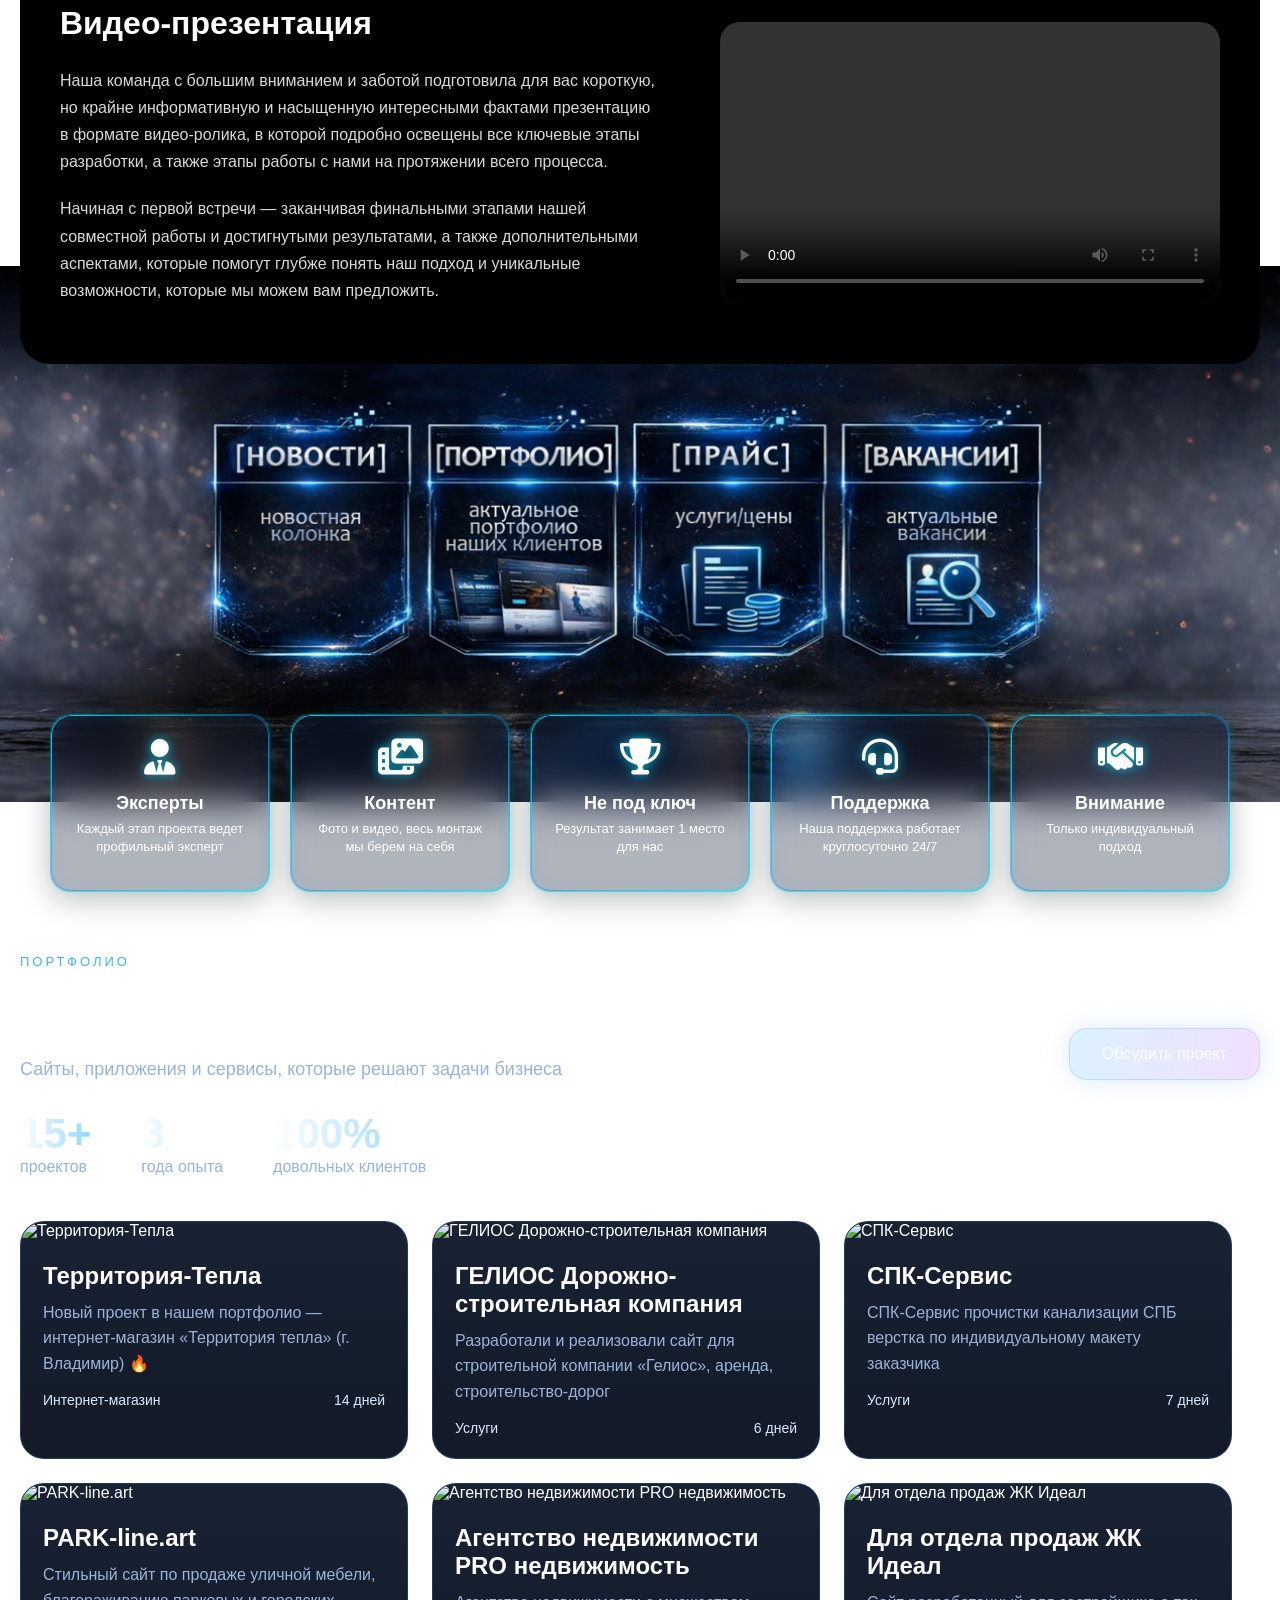
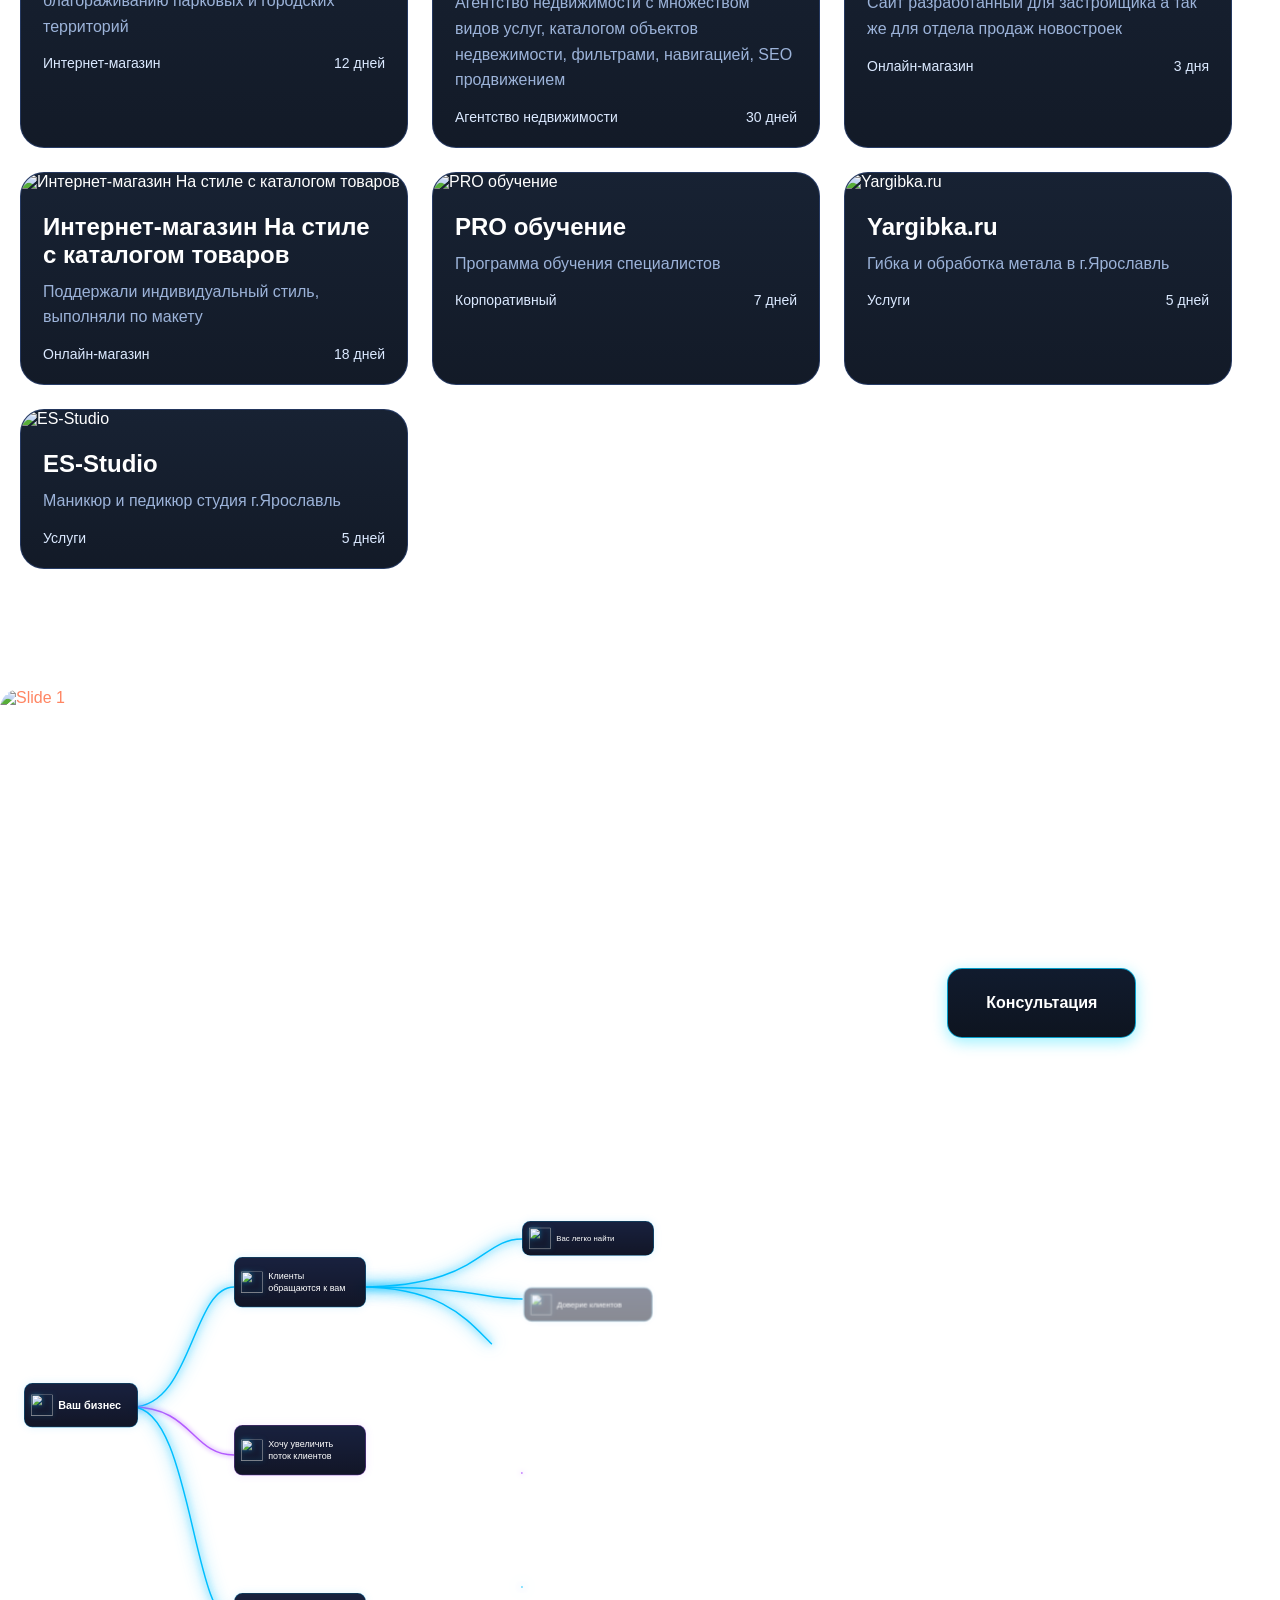
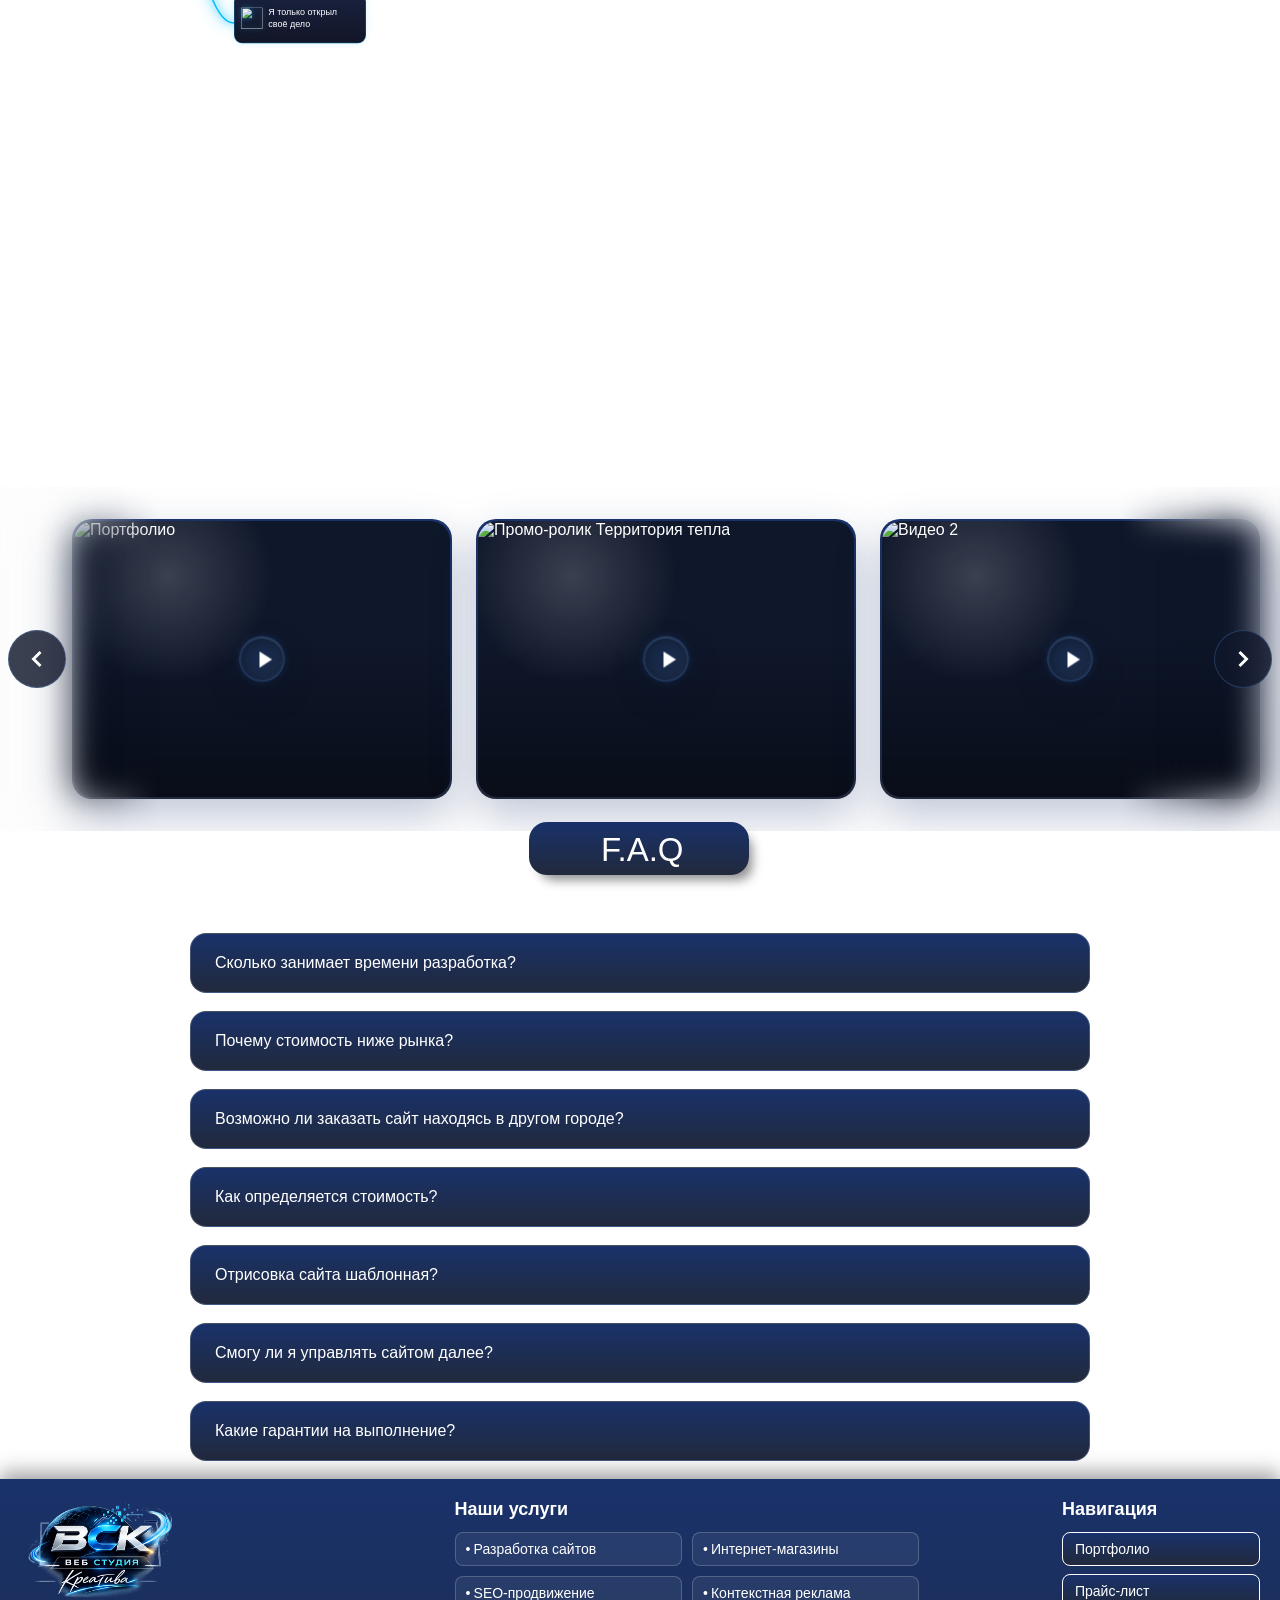
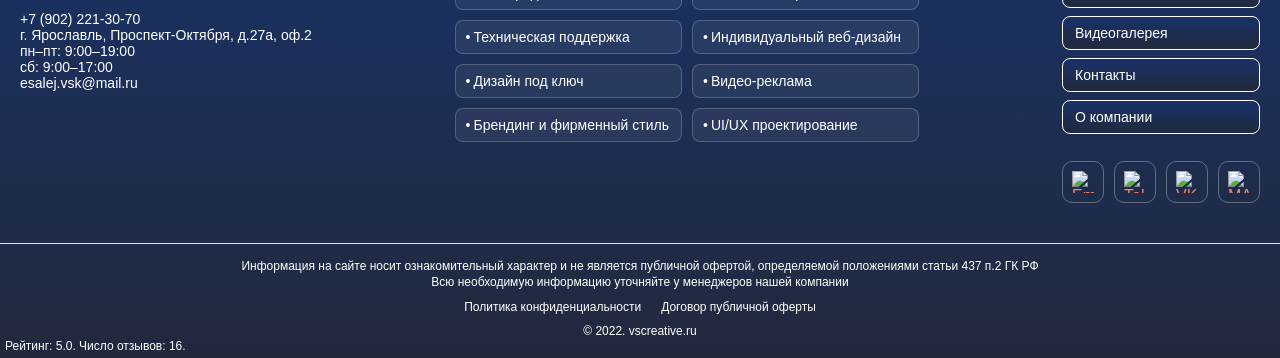
==== commit 96a6e8a8: "Update index.html" ====
--- a/index.html
+++ b/index.html
@@ -984,7 +984,6 @@
 }
 
 .btn-dark:hover {
-    background: #08b8ff;
     color: #fff;
 }
 
@@ -1146,68 +1145,73 @@
 </style>
 
 <script>
-const track = document.querySelector('.slider-track');
-const slides = document.querySelectorAll('.slide');
-const dotsContainer = document.querySelector('.slider-dots');
-
-let current = 0;
-let autoPlayTimer = null;
-const autoPlayDelay = 7000;
-
-slides.forEach((_, index) => {
-    const dot = document.createElement('div');
-    dot.classList.add('dot');
-    if (index === 0) dot.classList.add('active');
-    
-    dot.addEventListener('click', () => {
-        current = index;
+const heroSliderSection = document.querySelector('.hero-slider');
+
+if (heroSliderSection) {
+    const track = heroSliderSection.querySelector('.slider-track');
+    const heroSlides = heroSliderSection.querySelectorAll('.slider-track > .slide');
+    const dotsContainer = heroSliderSection.querySelector('.slider-dots');
+
+    let current = 0;
+    let autoPlayTimer = null;
+    const autoPlayDelay = 7000;
+
+    heroSlides.forEach((_, index) => {
+        const dot = document.createElement('div');
+        dot.classList.add('dot');
+        if (index === 0) dot.classList.add('active');
+        
+        dot.addEventListener('click', () => {
+            current = index;
+            updateSlider();
+            resetAutoPlay();
+        });
+        
+        dotsContainer.appendChild(dot);
+    });
+
+    const dots = dotsContainer.querySelectorAll('.dot');
+
+    function updateSlider() {
+        track.style.transform = `translateX(-${current * 100}%)`;
+        dots.forEach(dot => dot.classList.remove('active'));
+        if (dots[current]) dots[current].classList.add('active');
+    }
+
+    function nextSlide() {
+        current = (current + 1) % heroSlides.length;
         updateSlider();
-        resetAutoPlay();
-    });
-    
-    dotsContainer.appendChild(dot);
-});
-
-const dots = document.querySelectorAll('.dot');
-
-// 2. Функция обновления положения ленты и активности точек
-function updateSlider() {
-    // Сдвигаем ленту на (индекс * 100)% влево
-    track.style.transform = `translateX(-${current * 100}%)`;
-    
-    // Обновляем активный дотс
-    dots.forEach(dot => dot.classList.remove('active'));
-    dots[current].classList.add('active');
-}
-
-function nextSlide() {
-    current = (current + 1) % slides.length;
-    updateSlider();
-}
-
-function prevSlide() {
-    current = (current - 1 + slides.length) % slides.length;
-    updateSlider();
-}
-
-function resetAutoPlay() {
-    clearInterval(autoPlayTimer);
-    autoPlayTimer = setInterval(nextSlide, autoPlayDelay);
-}
-
-// Обработчики на стрелки
-document.querySelector('.next').onclick = () => {
-    nextSlide();
+    }
+
+    function prevSlide() {
+        current = (current - 1 + heroSlides.length) % heroSlides.length;
+        updateSlider();
+    }
+
+    function resetAutoPlay() {
+        clearInterval(autoPlayTimer);
+        autoPlayTimer = setInterval(nextSlide, autoPlayDelay);
+    }
+
+    const nextBtn = heroSliderSection.querySelector('.next');
+    const prevBtn = heroSliderSection.querySelector('.prev');
+
+    if (nextBtn) {
+        nextBtn.onclick = () => {
+            nextSlide();
+            resetAutoPlay();
+        };
+    }
+
+    if (prevBtn) {
+        prevBtn.onclick = () => {
+            prevSlide();
+            resetAutoPlay();
+        };
+    }
+
     resetAutoPlay();
-};
-
-document.querySelector('.prev').onclick = () => {
-    prevSlide();
-    resetAutoPlay();
-};
-
-// Запуск автопрокрутки при старте
-resetAutoPlay();
+}
 </script>
     <div id="rec1945988691" class="r t-rec" style=" " data-animationappear="off" data-record-type="131"> <!-- T123 --> <div class="t123"> <div class="t-container_100 "> <div class="t-width t-width_100 "> <!-- nominify begin --> <section class="presentation-section"> <div class="presentation-container"> <div class="presentation-text"> <h2>Видео-презентация</h2> <p>
         Наша команда с большим вниманием и заботой подготовила для вас короткую, 
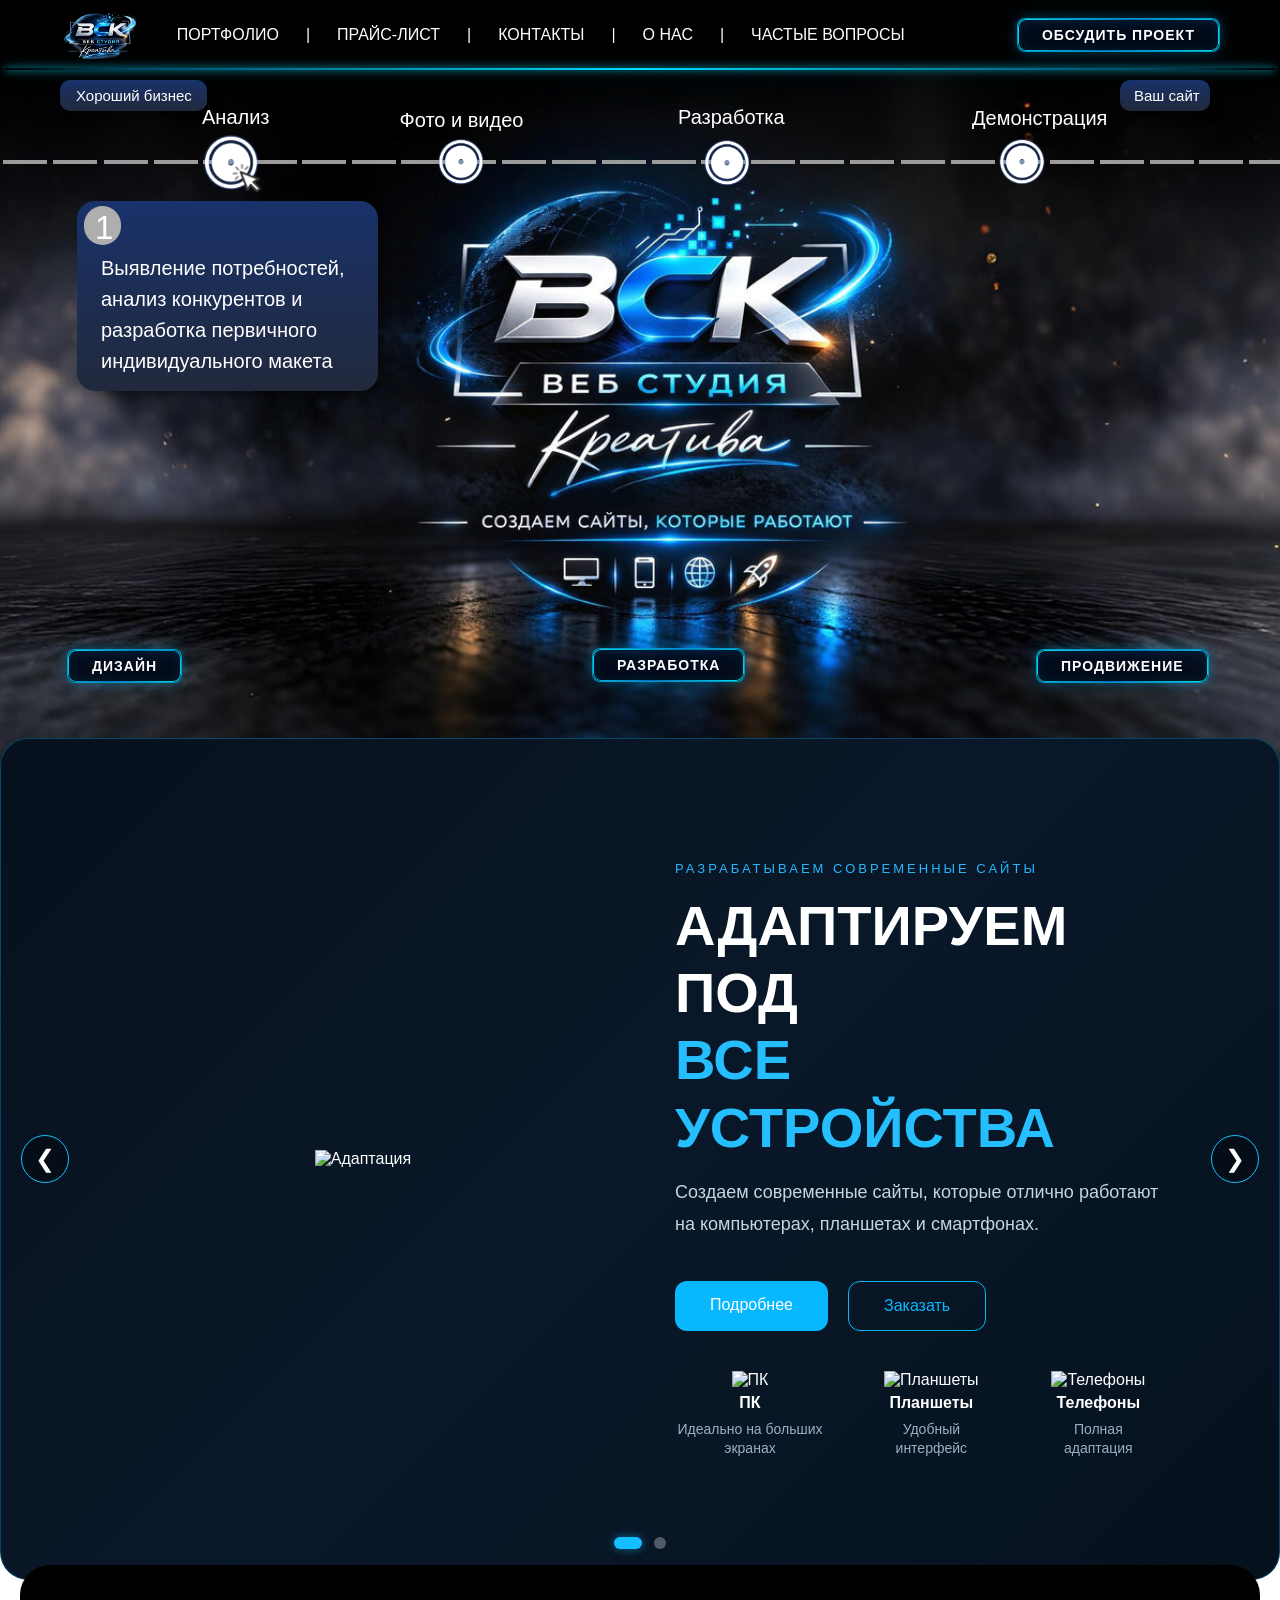
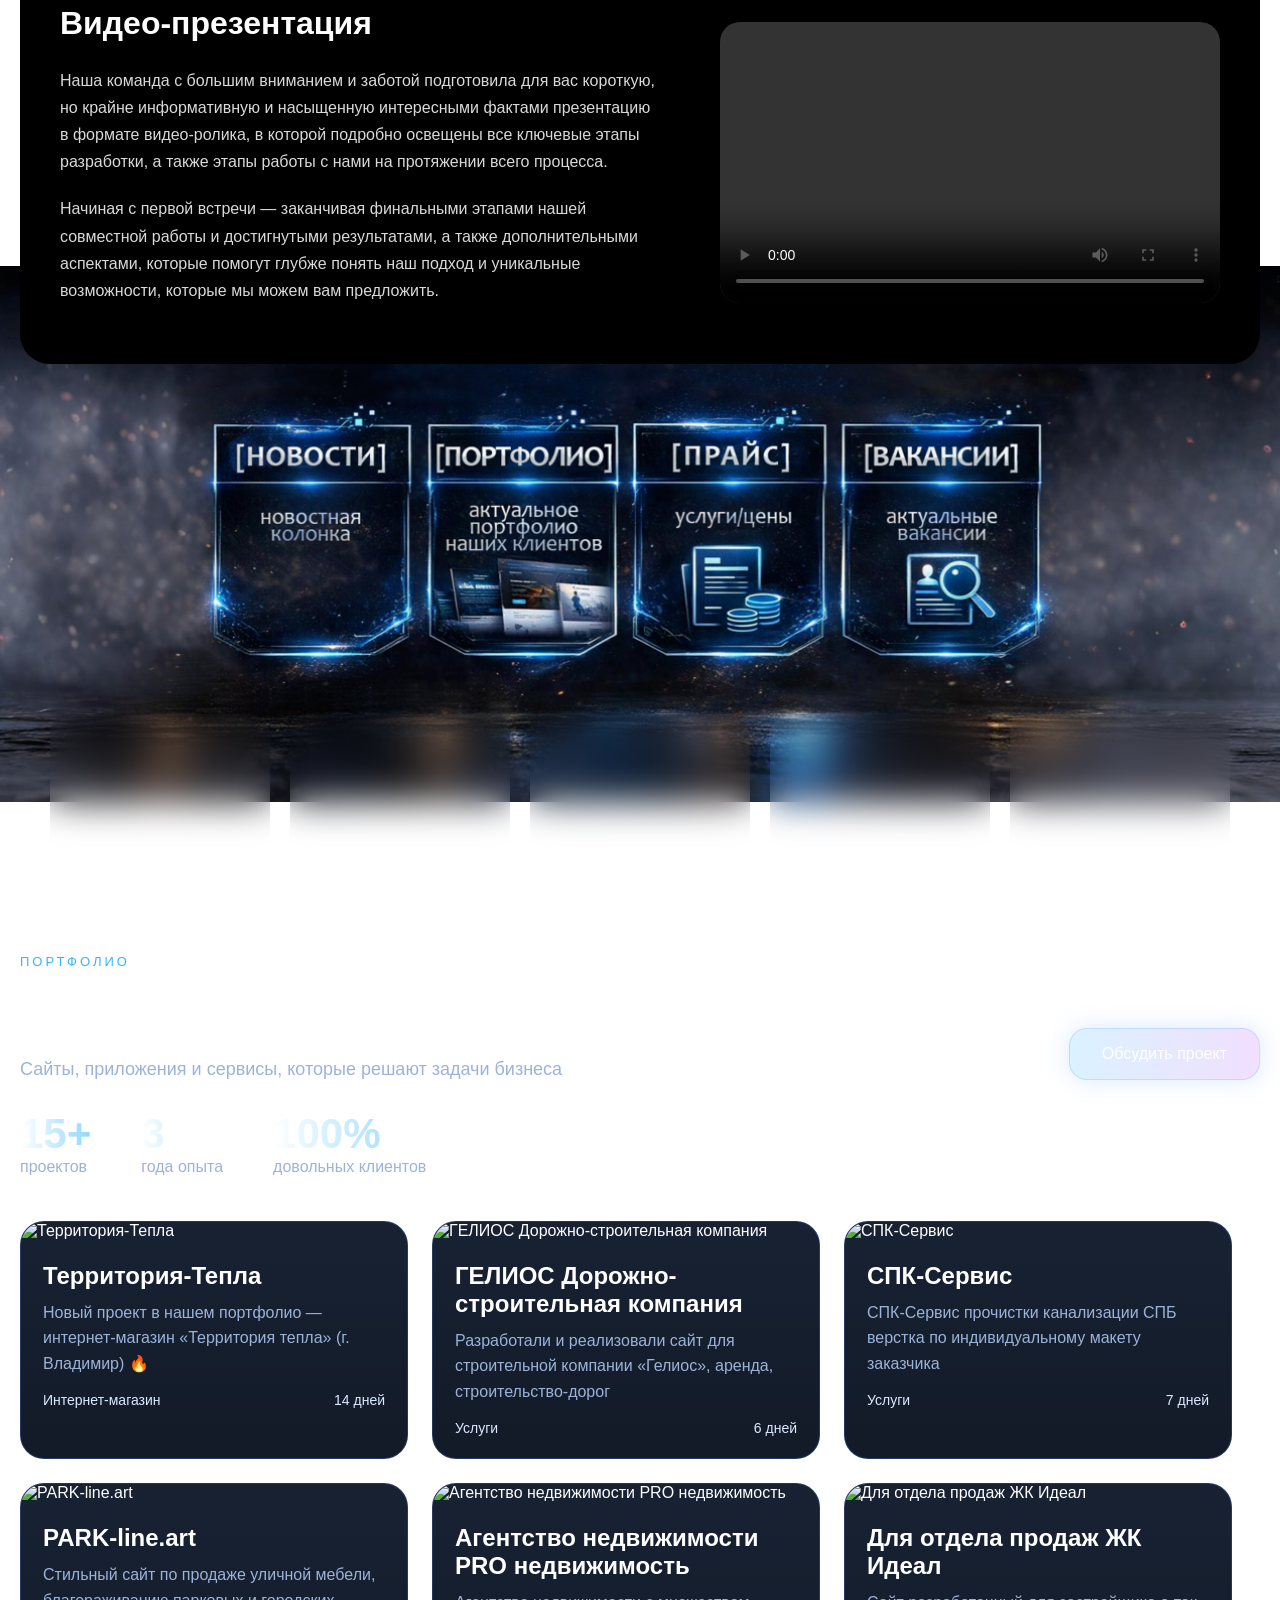
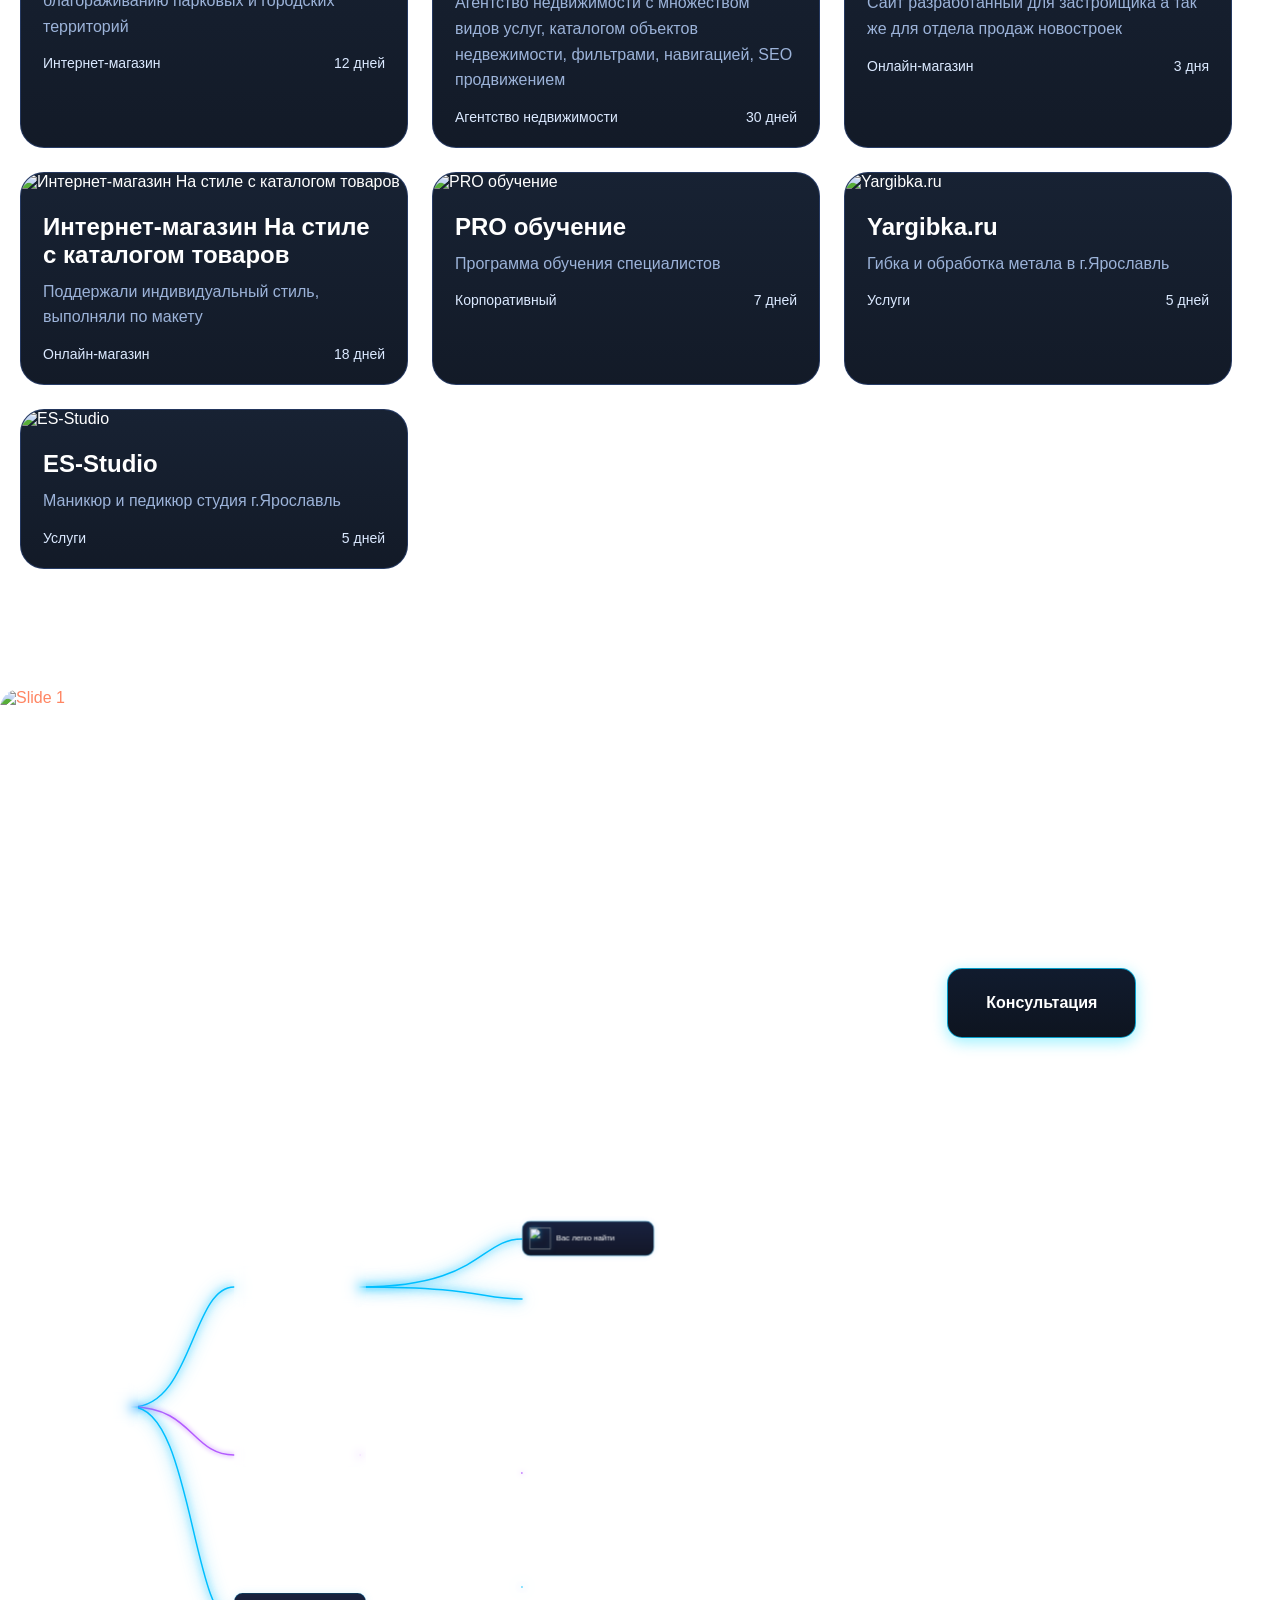
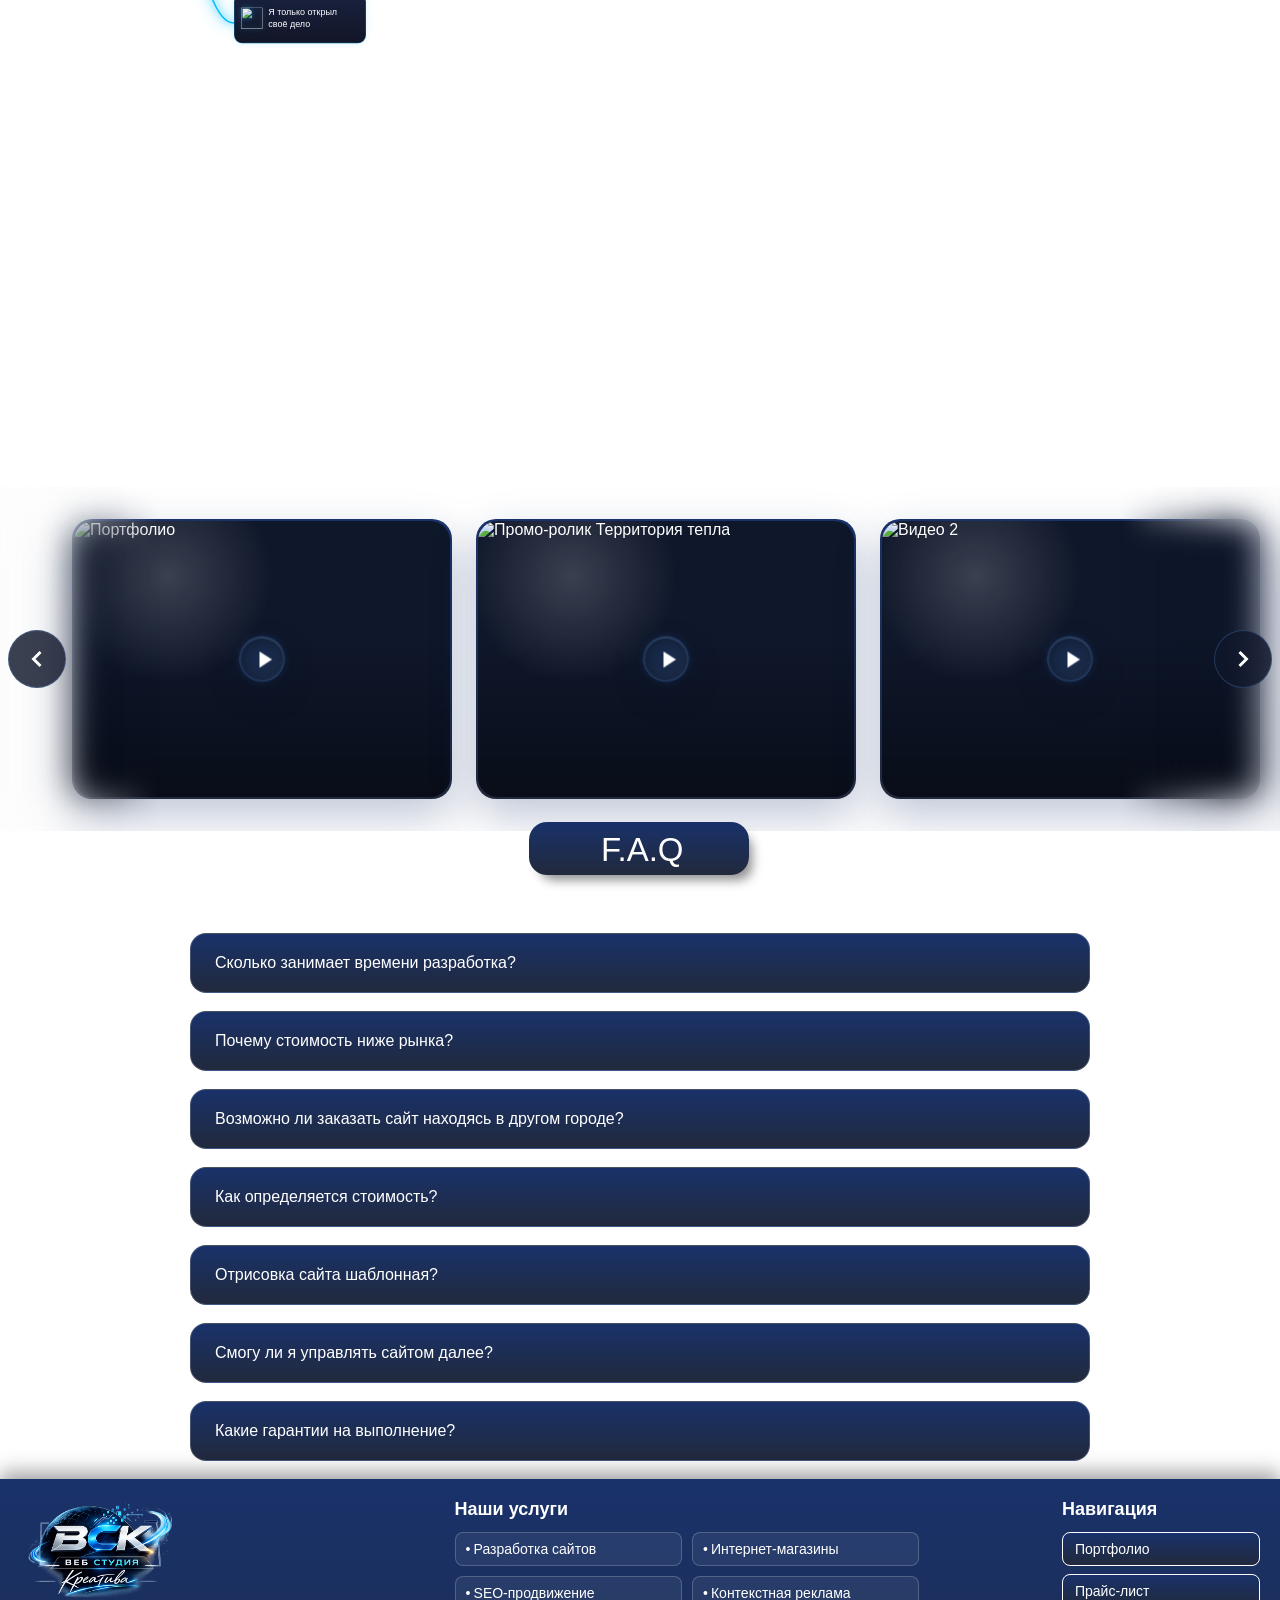
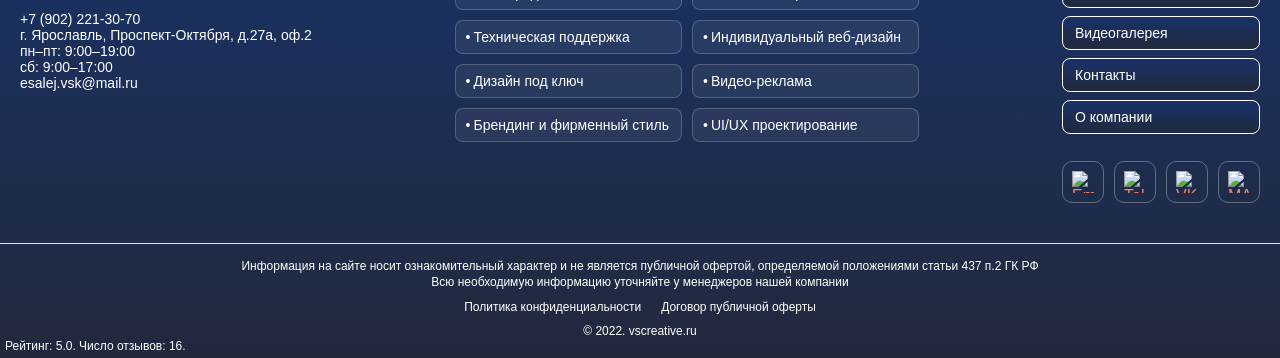
==== commit bba2491b: "Update index.html" ====
--- a/index.html
+++ b/index.html
@@ -1133,7 +1133,9 @@
     .slide-content h2 {
         font-size: 26px;
     }
-    
+    .slider-arrow {
+        transform: translateY(-400%);
+        }
     .buttons {
         flex-direction: column; 
         gap: 10px;
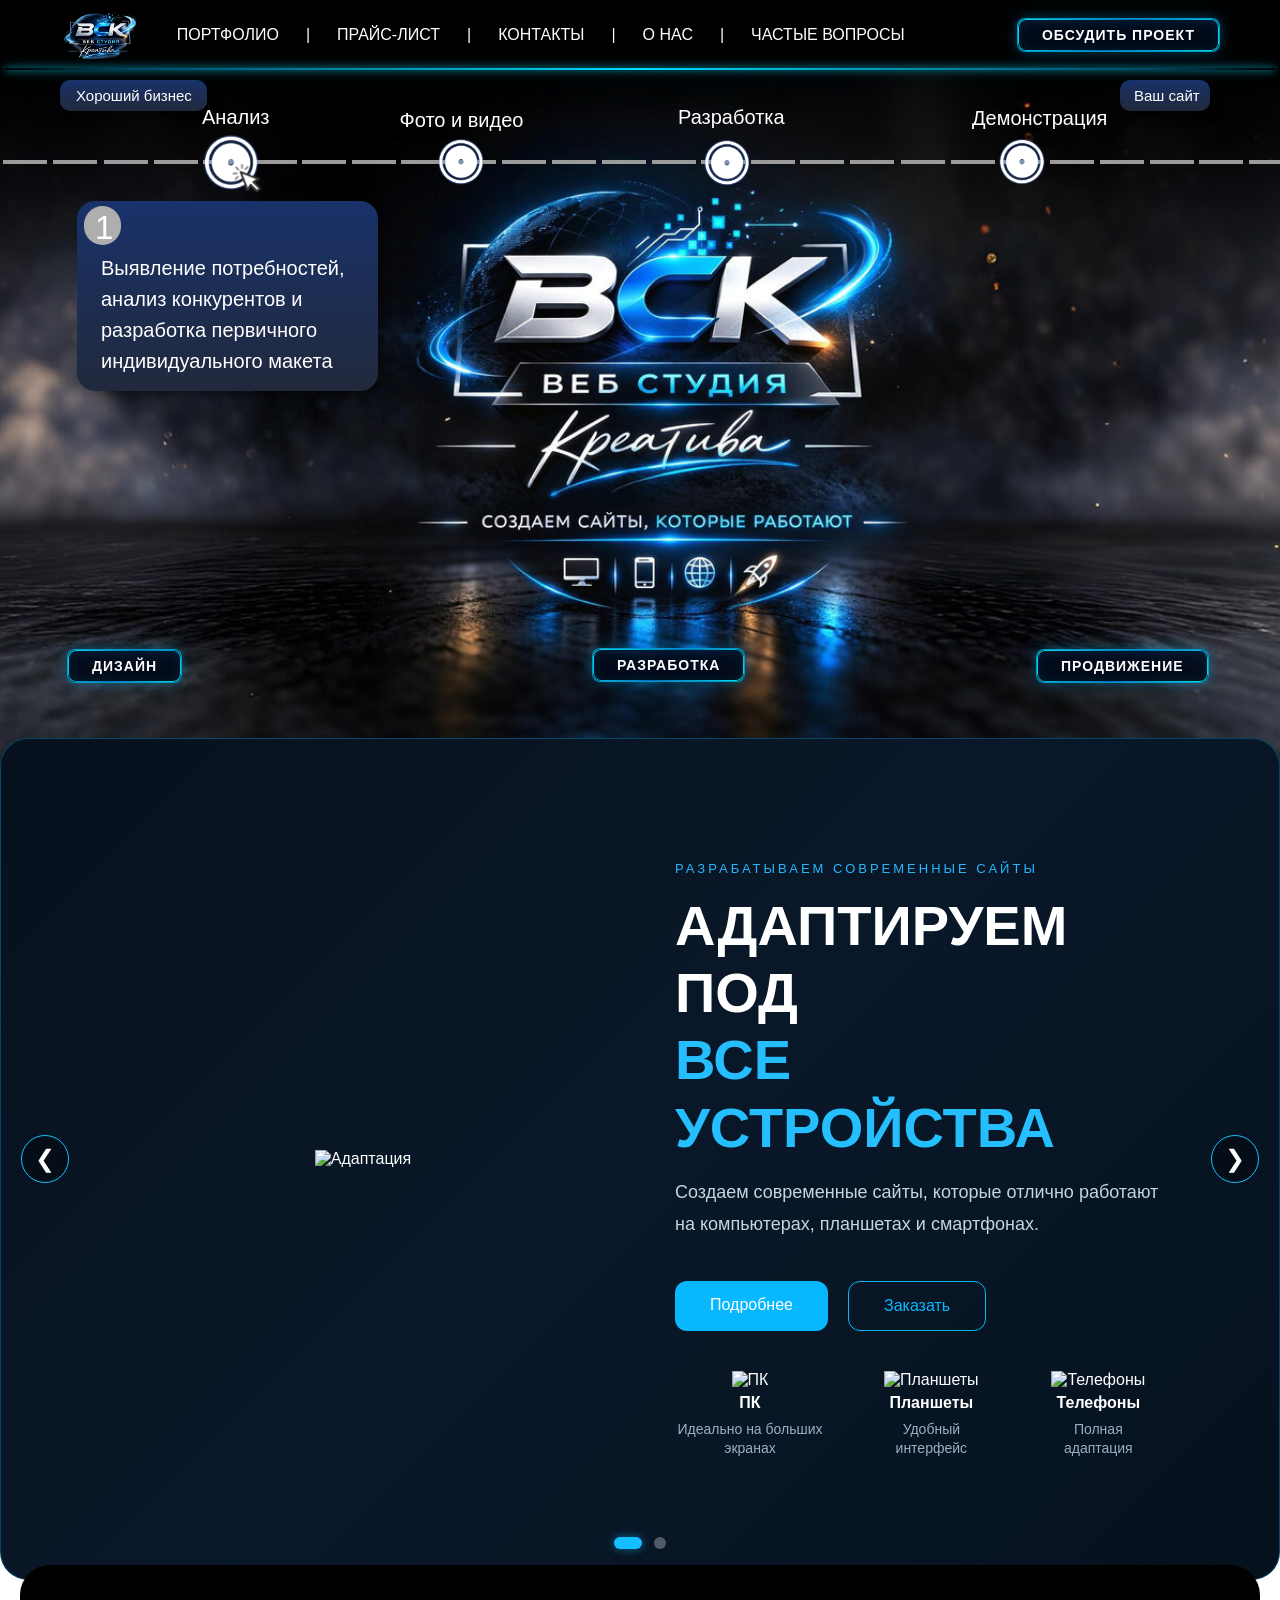
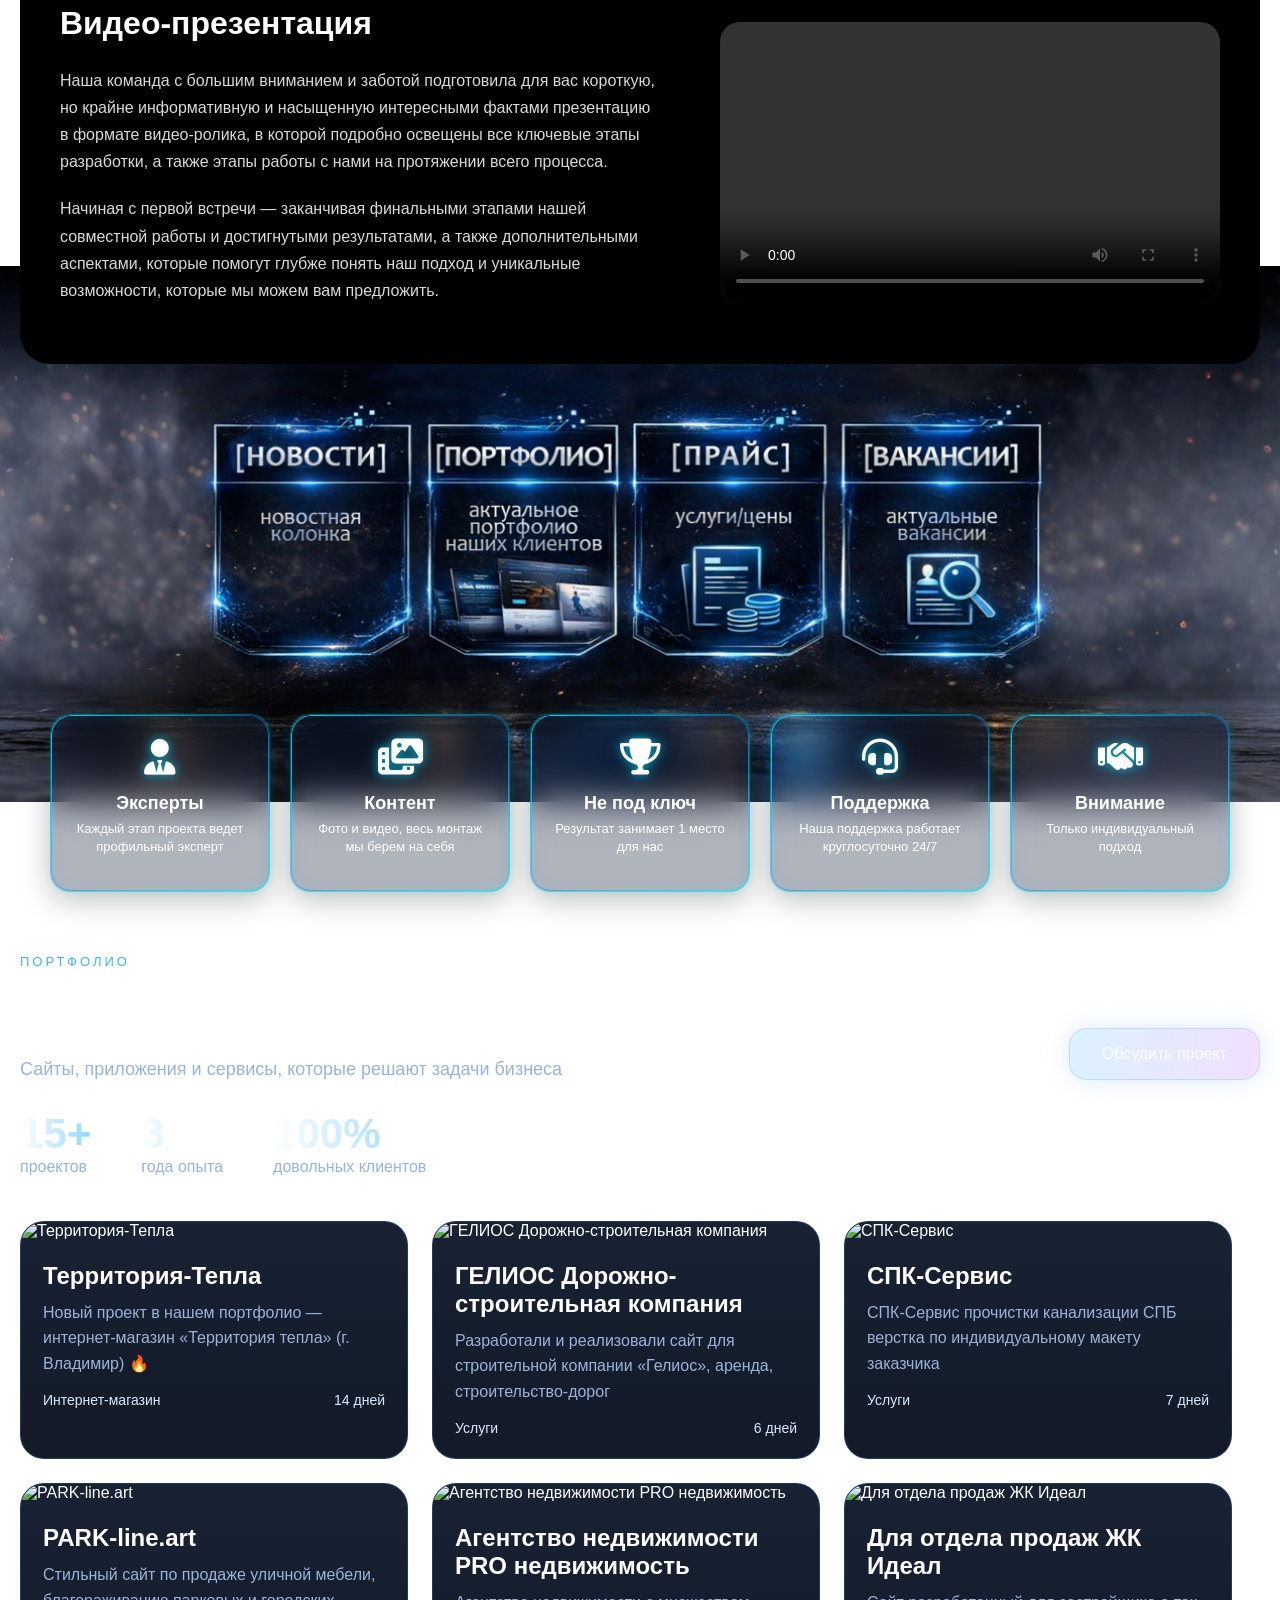
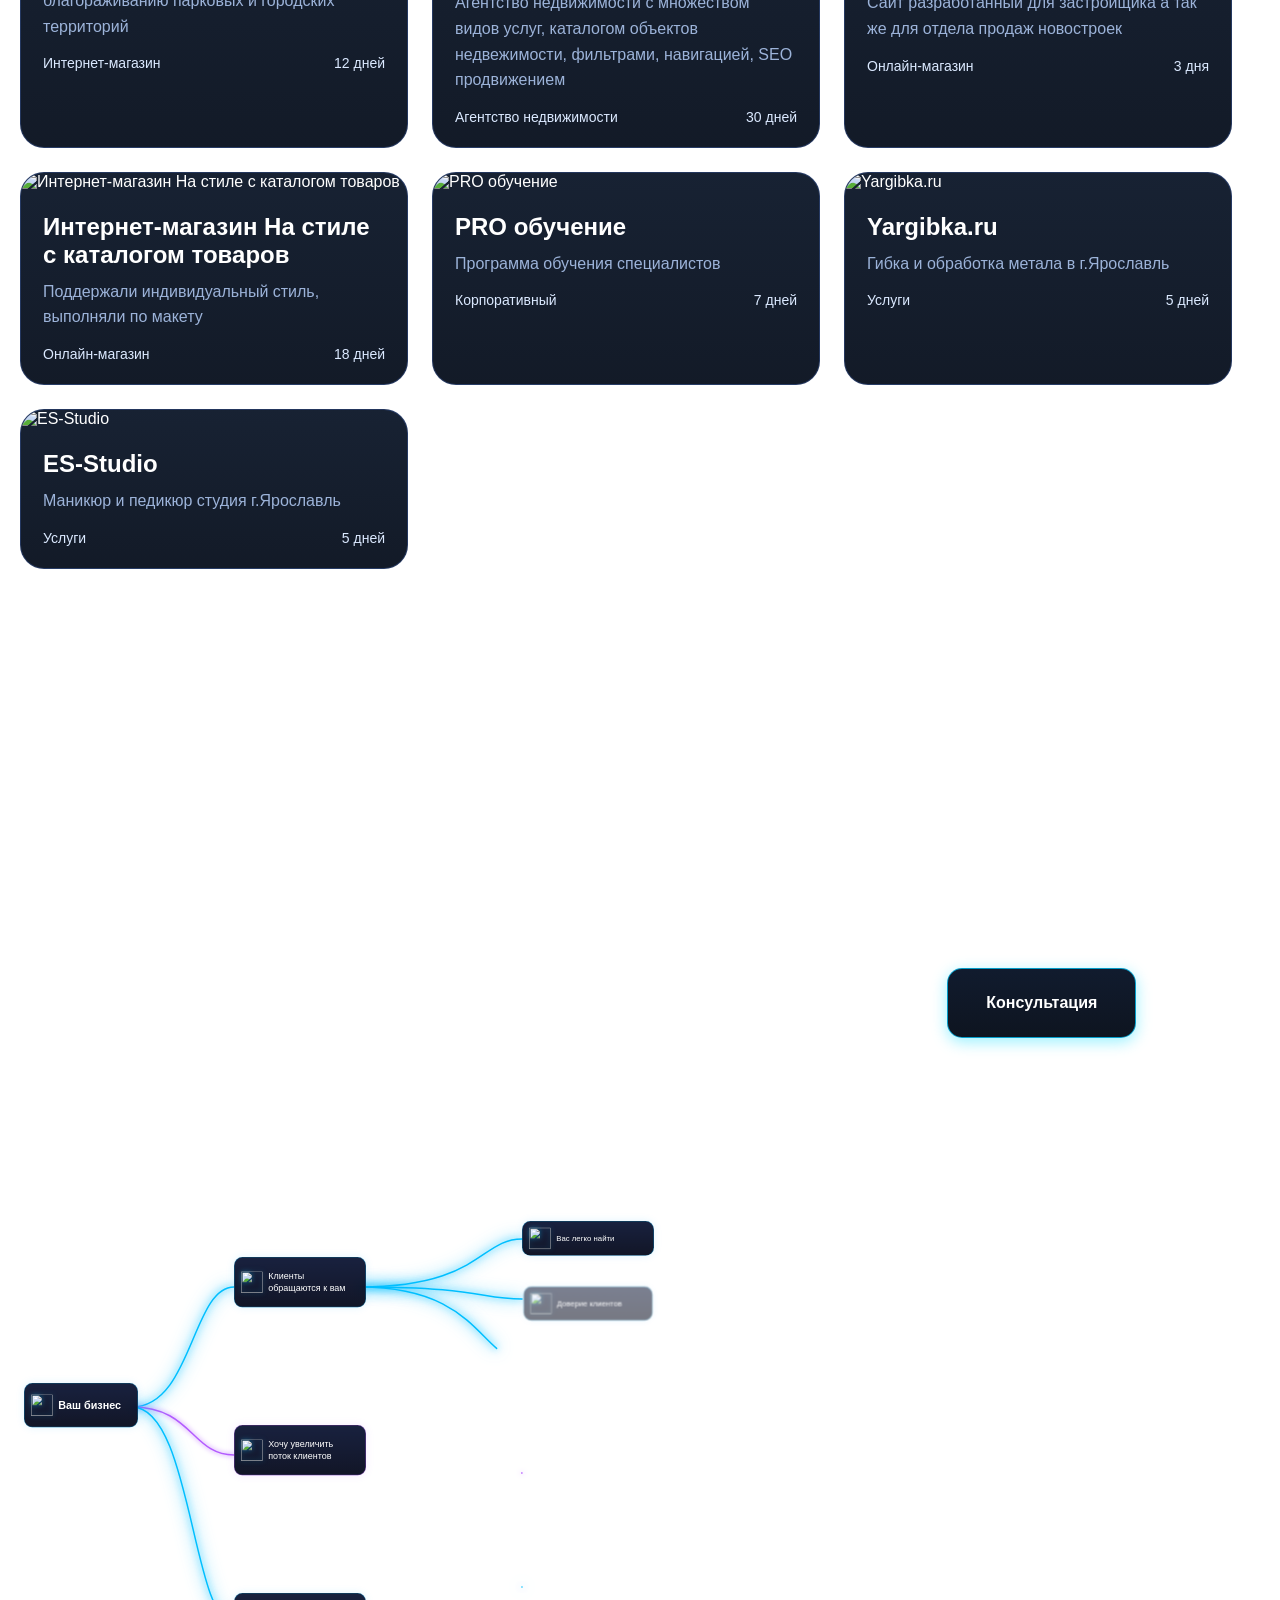
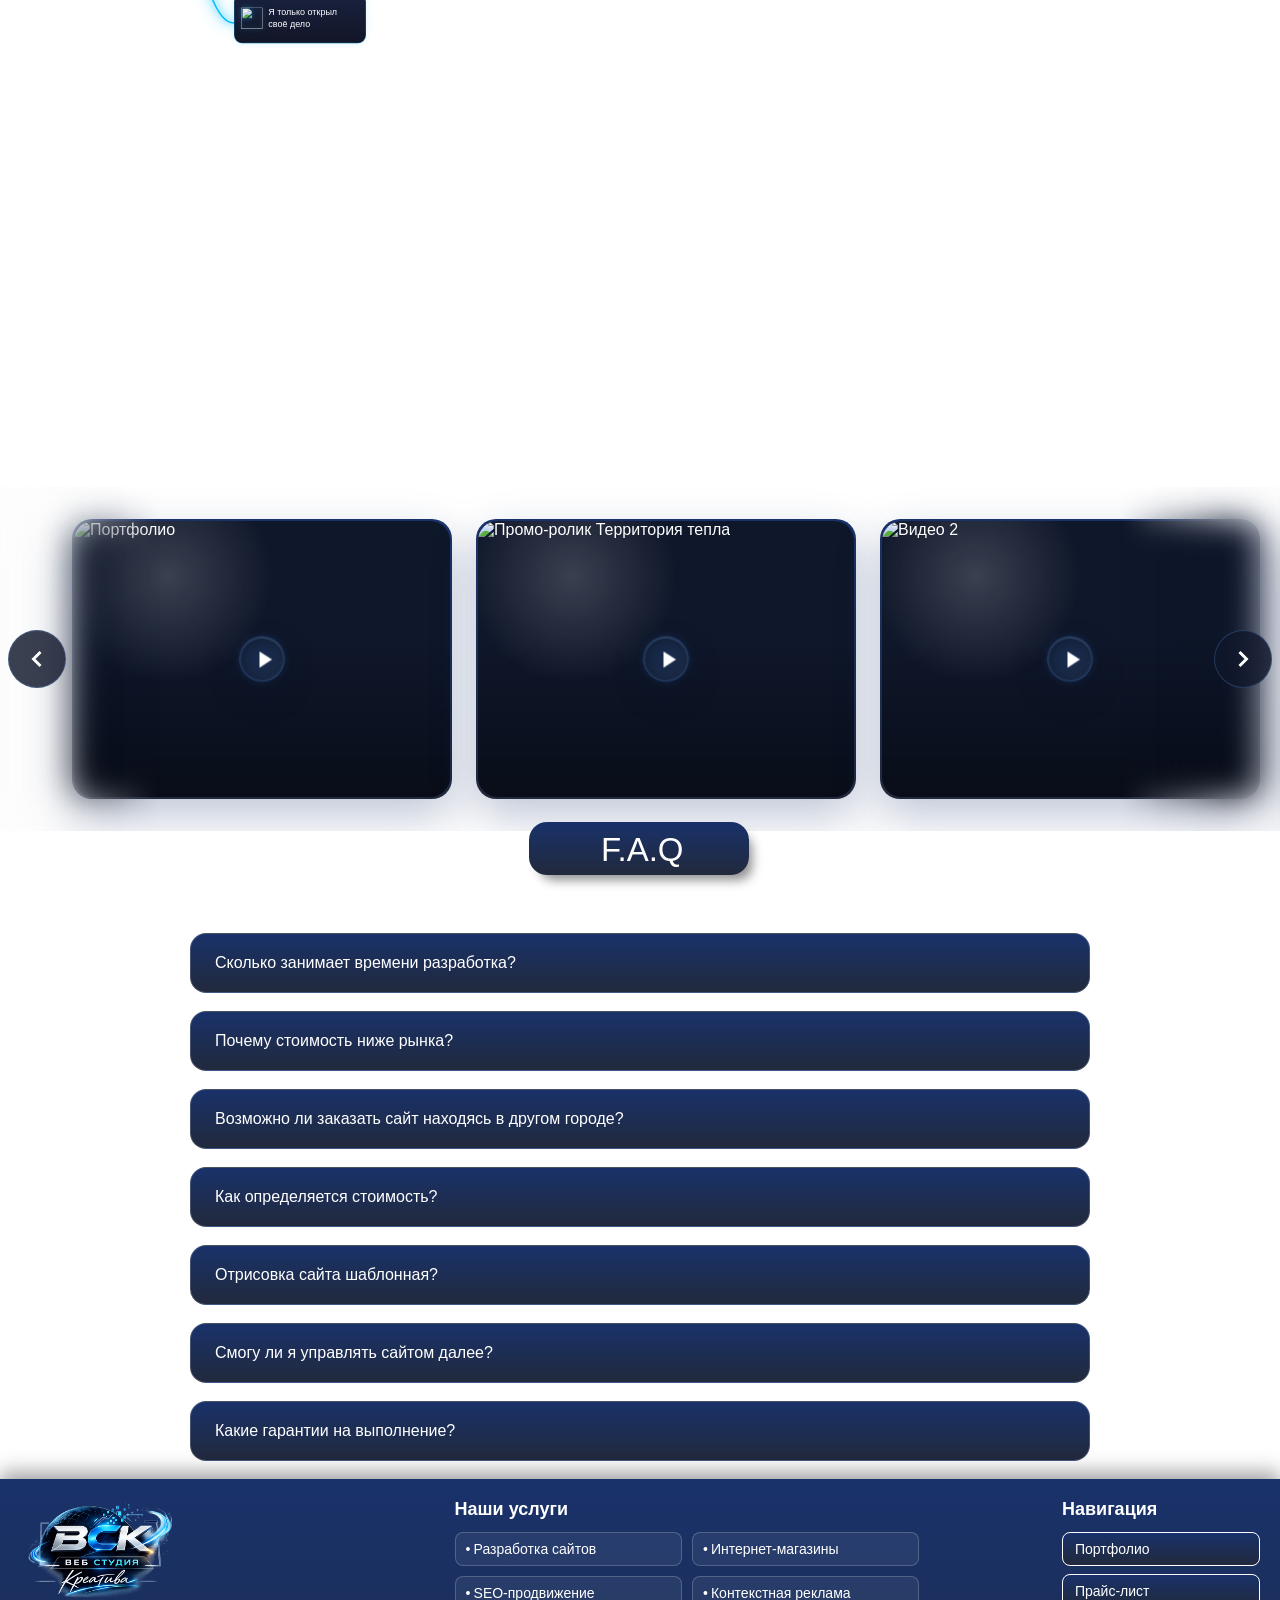
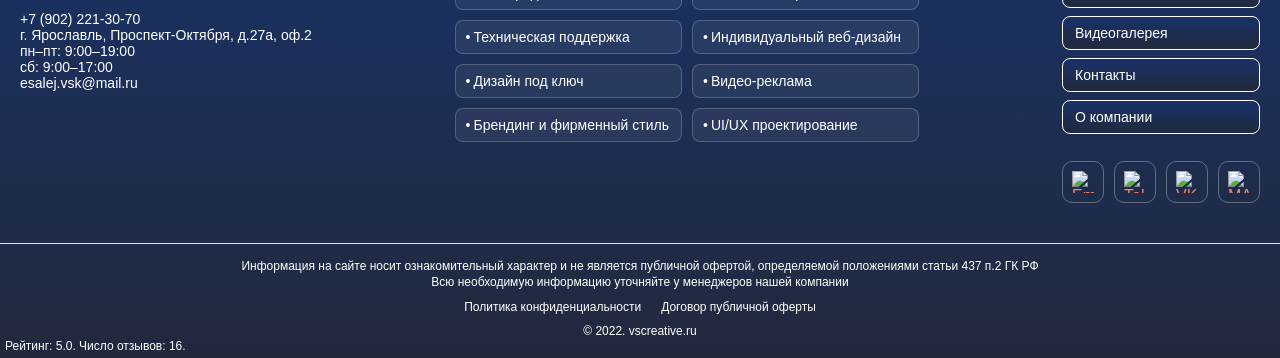
==== commit aabab6a4: "Update index.html" ====
--- a/index.html
+++ b/index.html
@@ -1284,6 +1284,7 @@
   .presentation-container {
     flex-direction: column;
     padding: 40px 25px;
+    min-width:380px;
   }
 
   .presentation-video {
